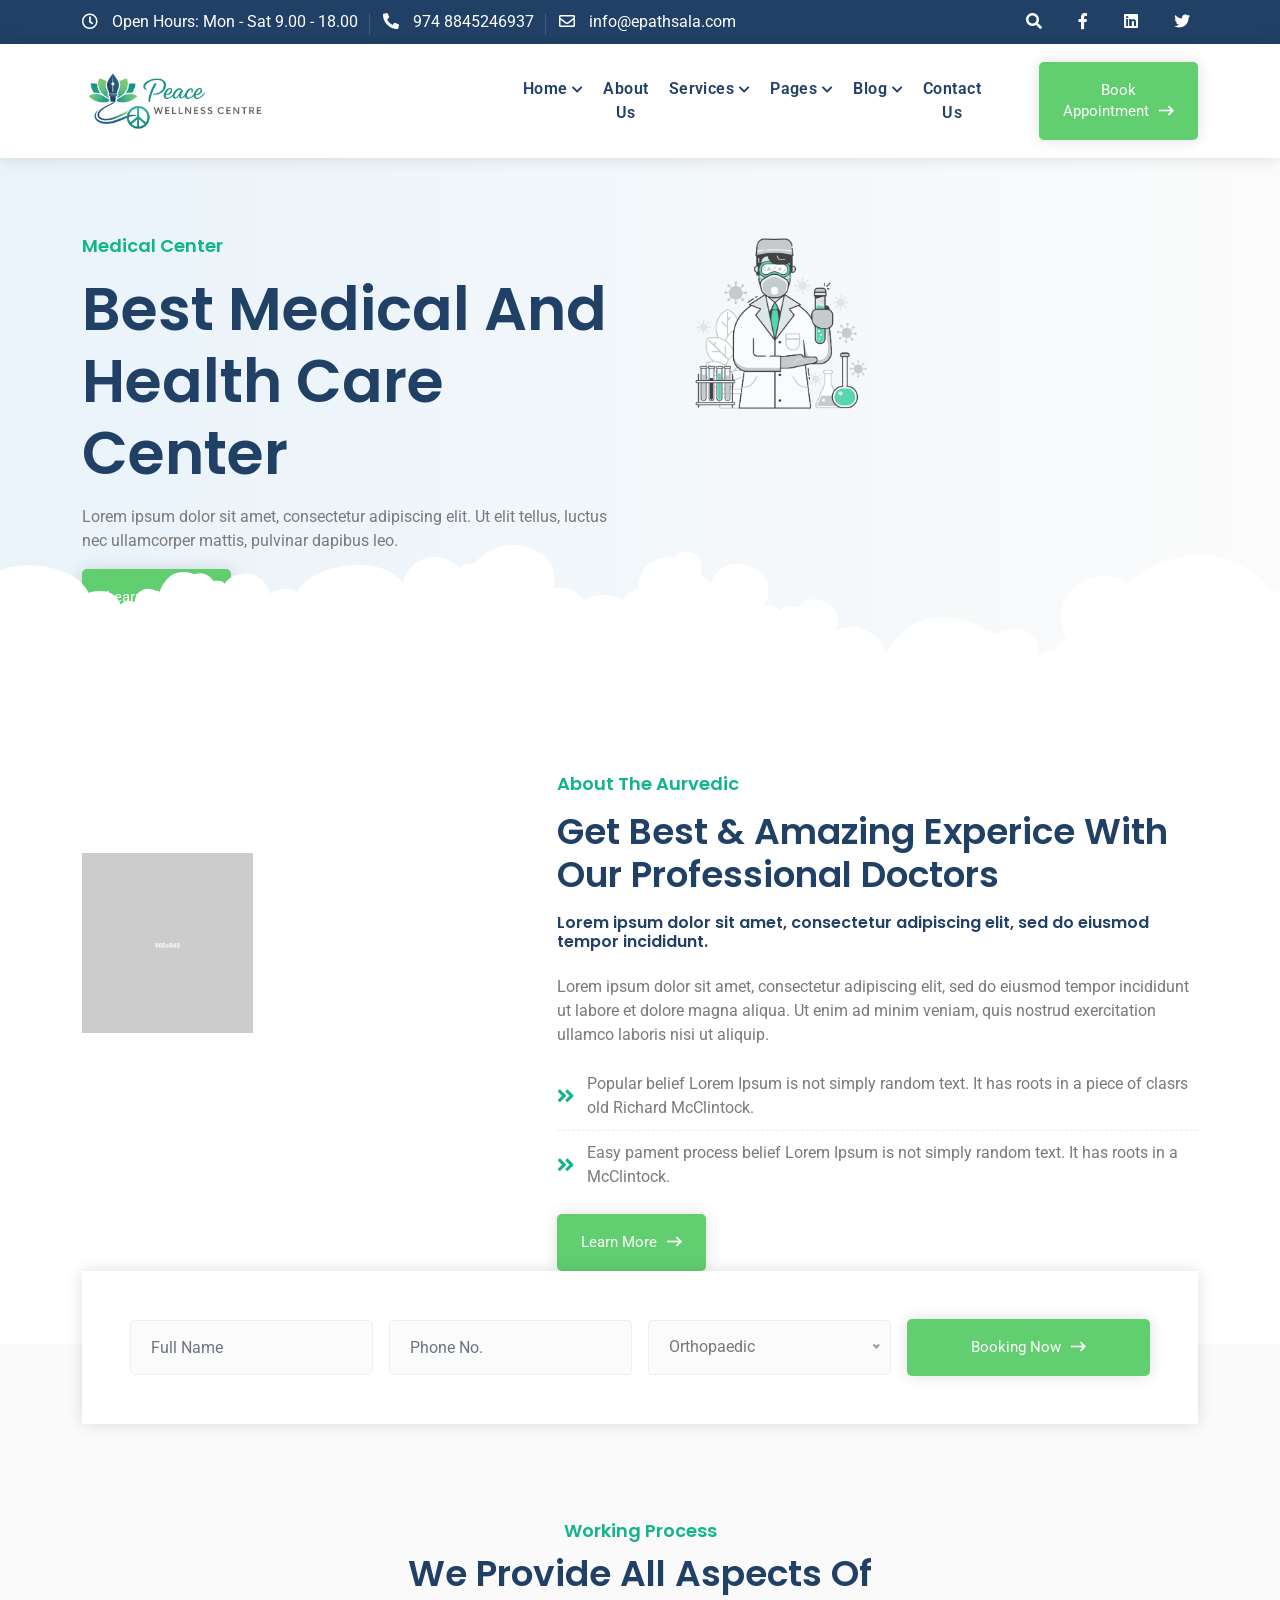
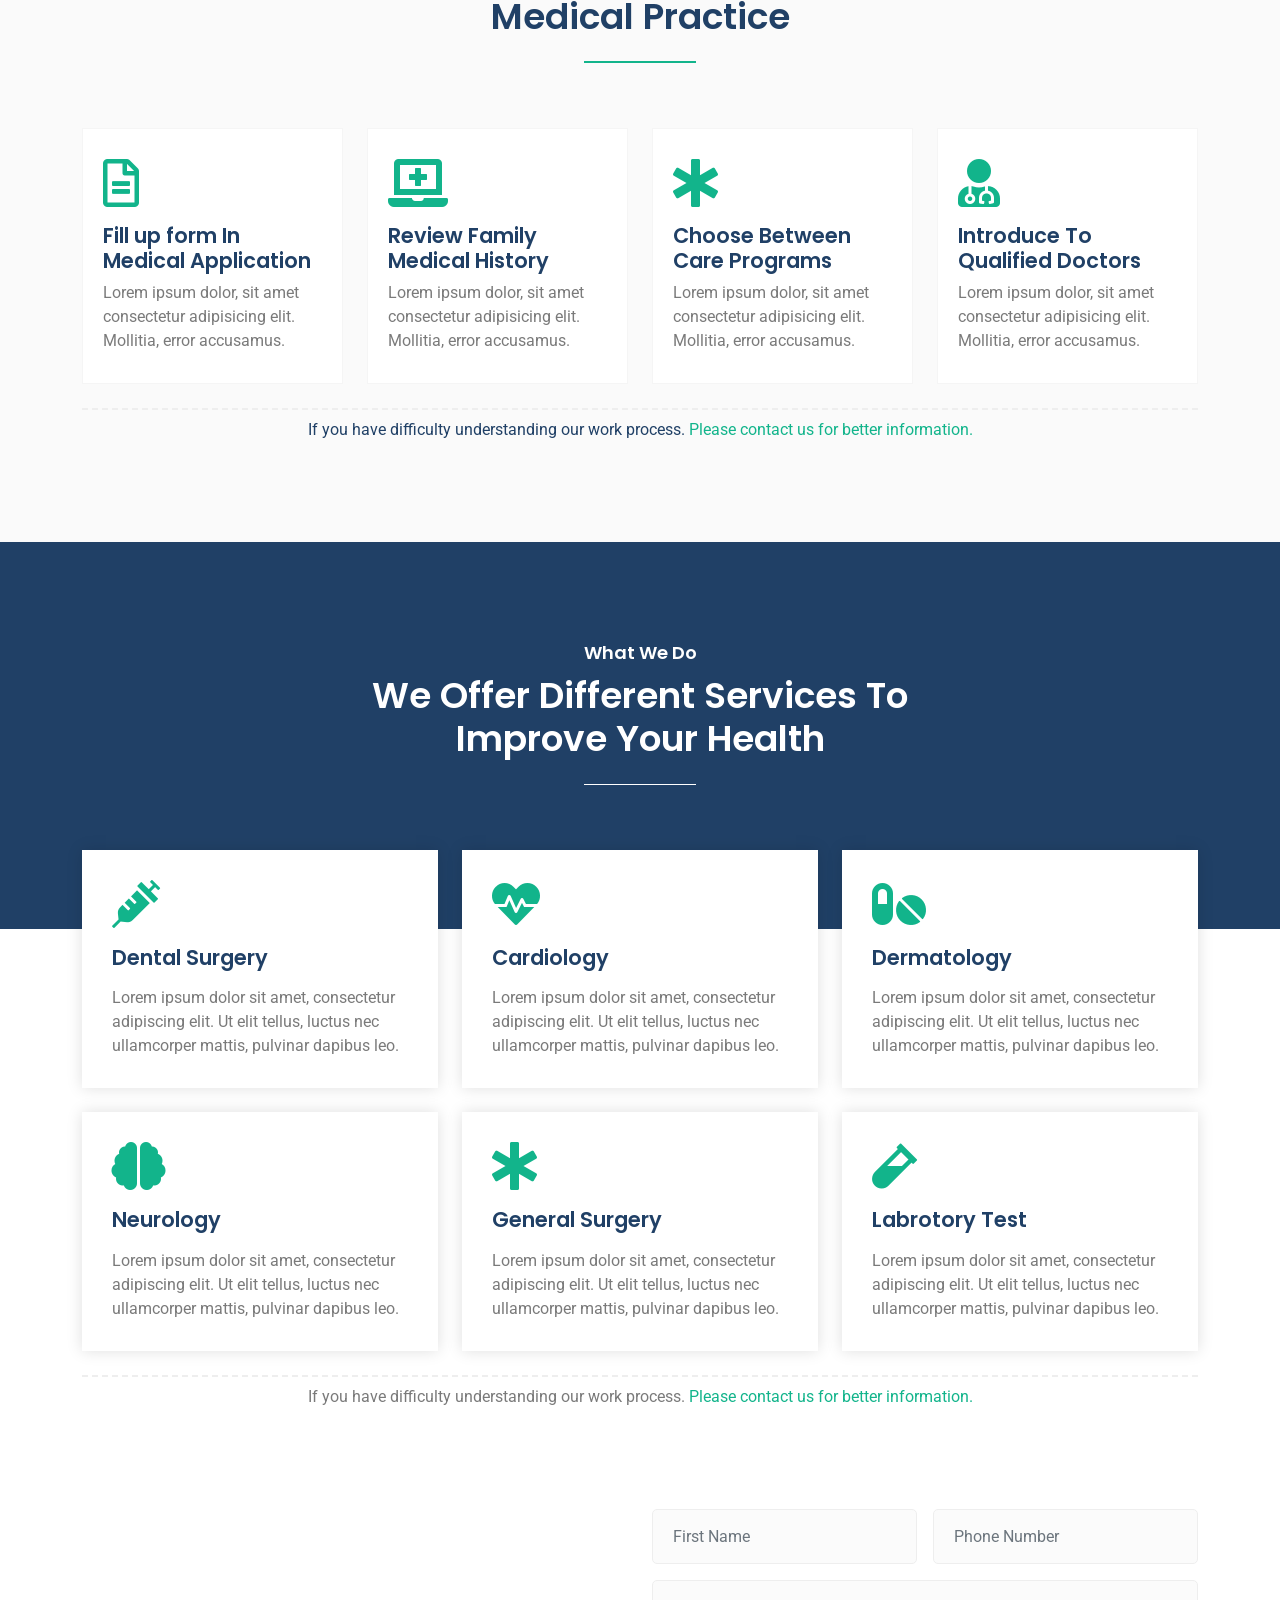
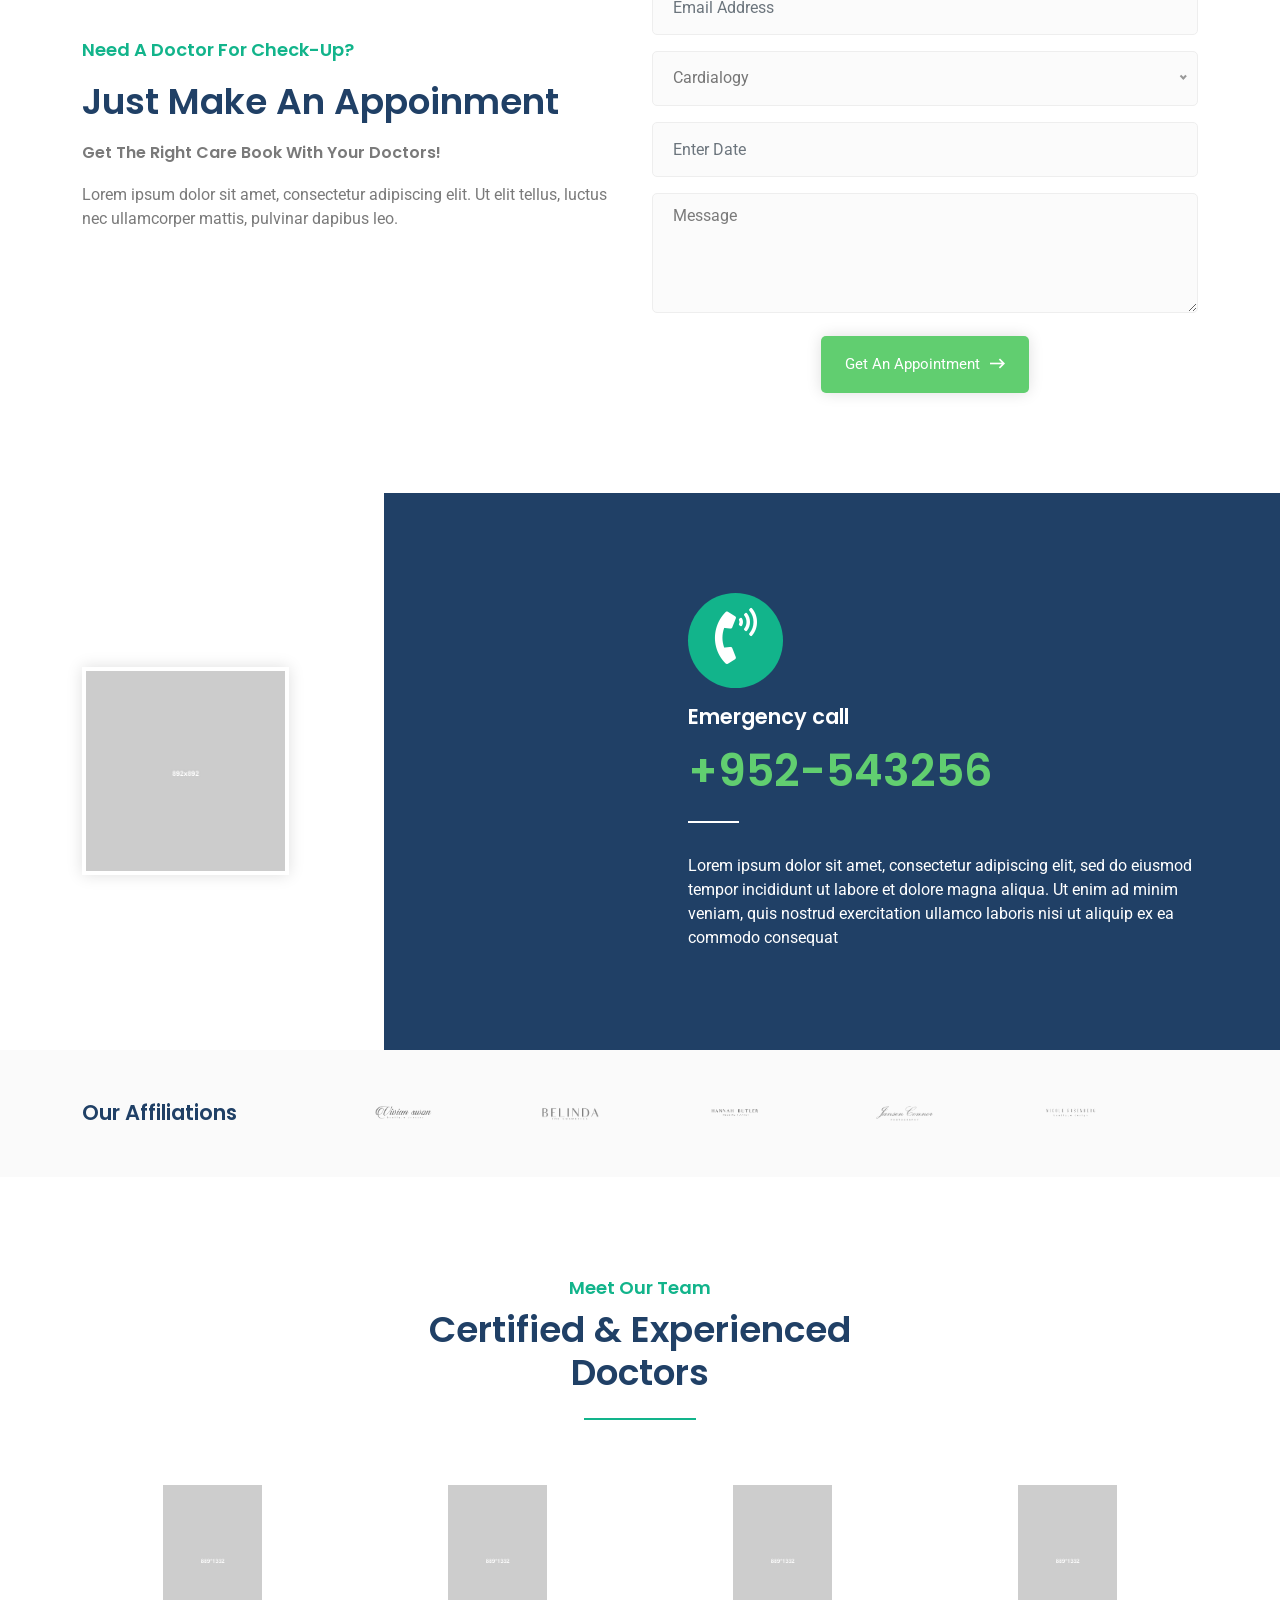
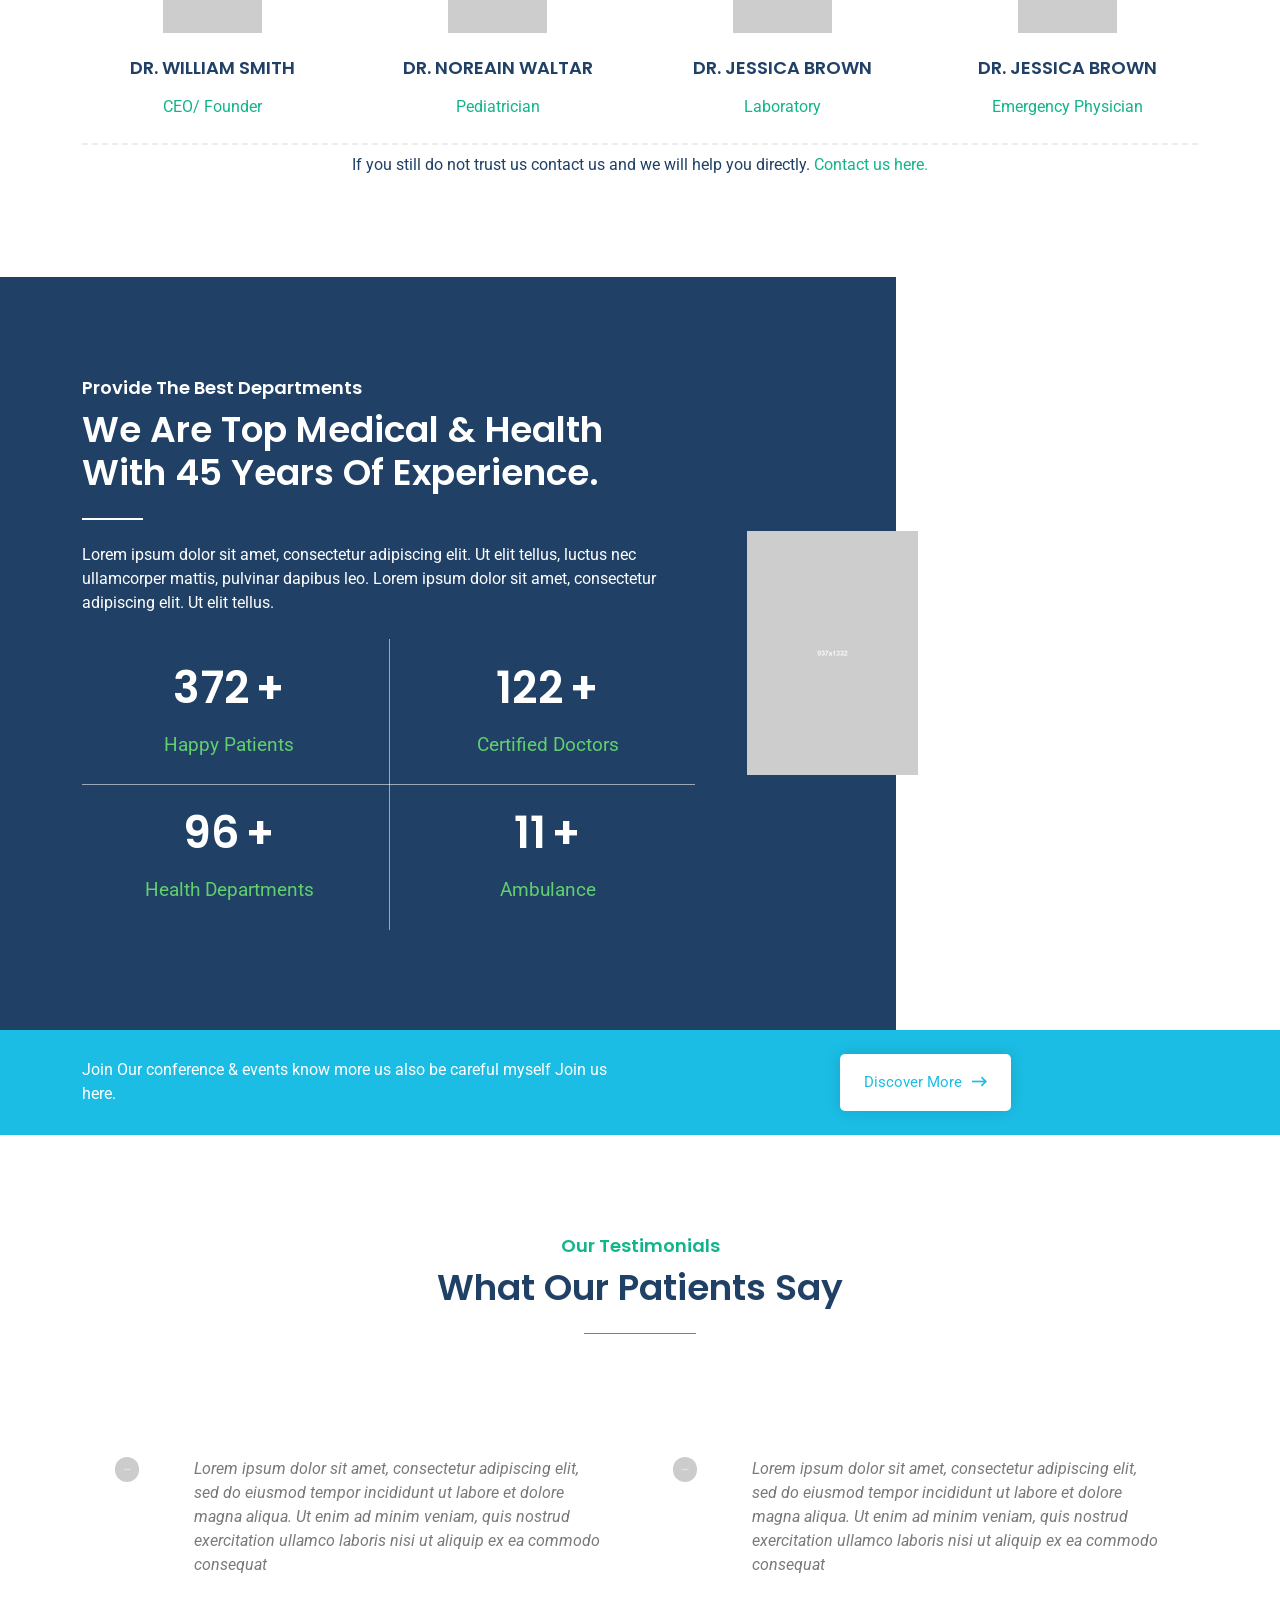
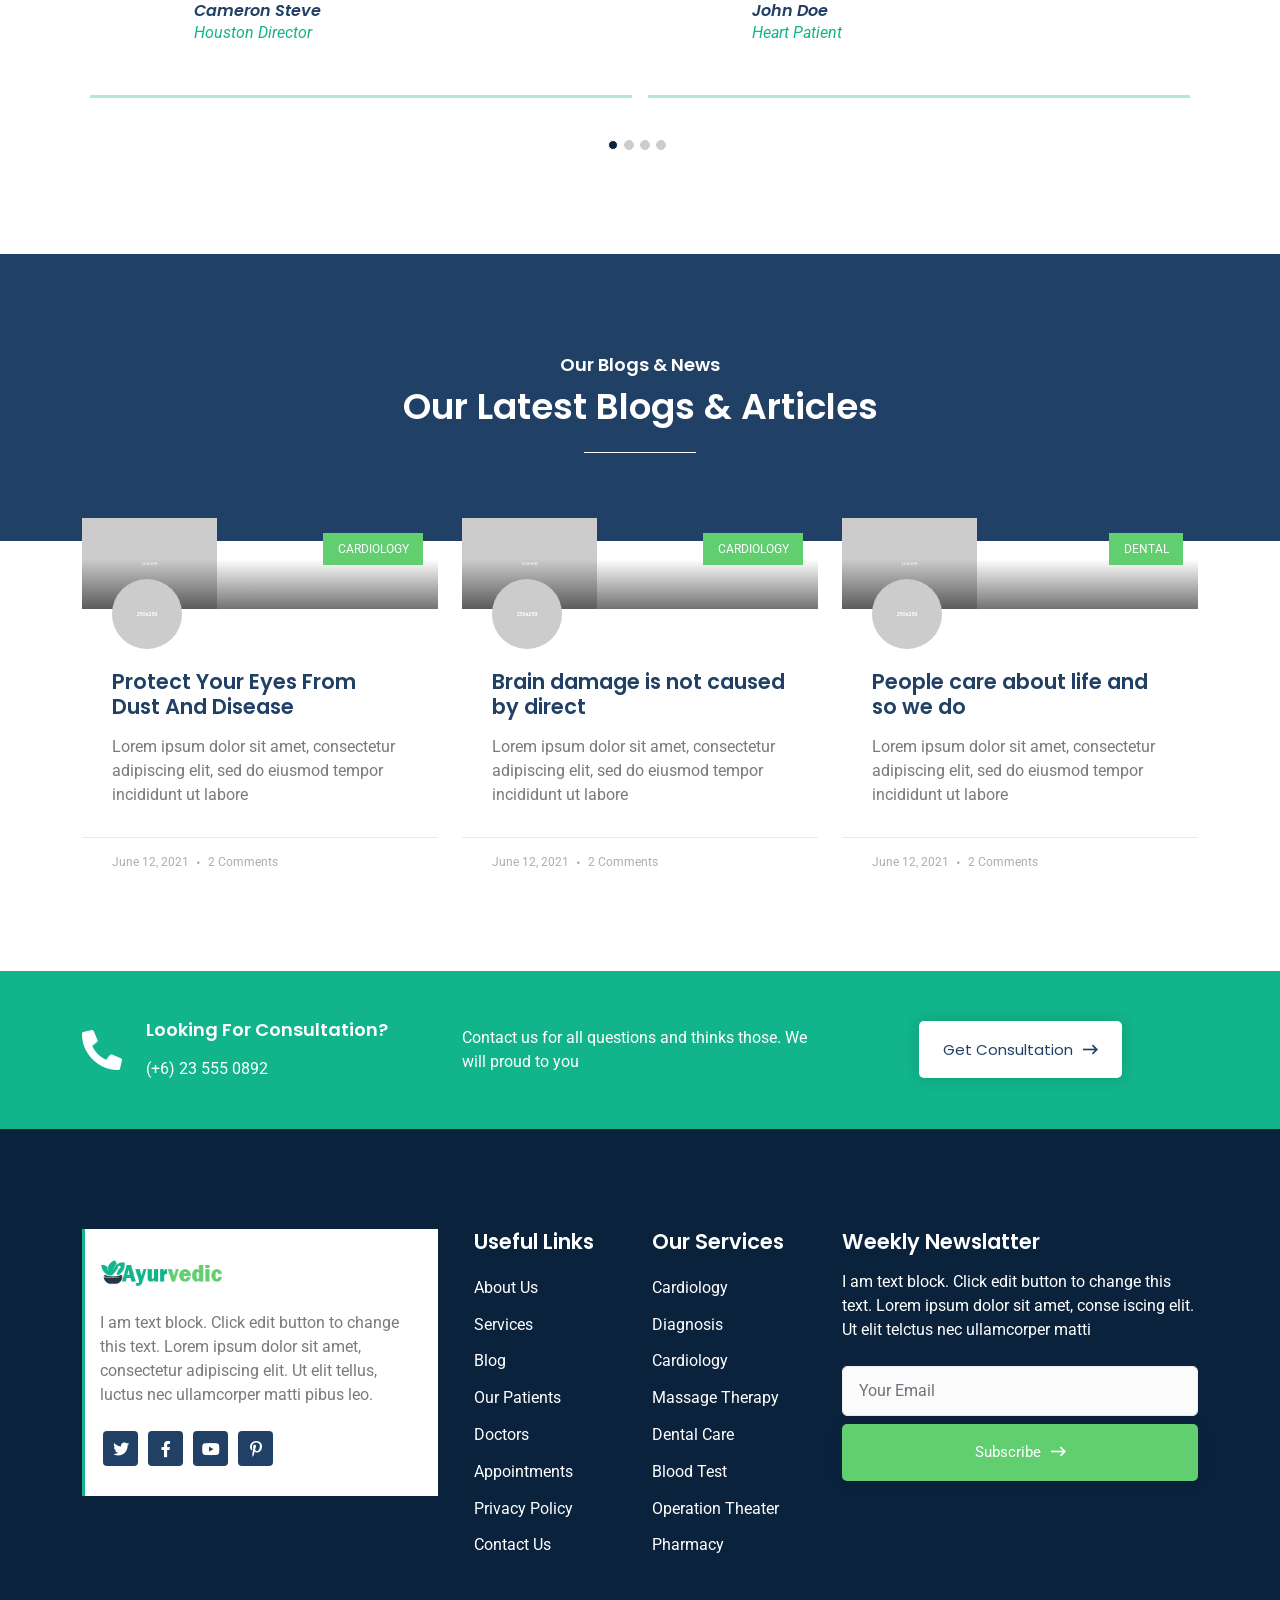
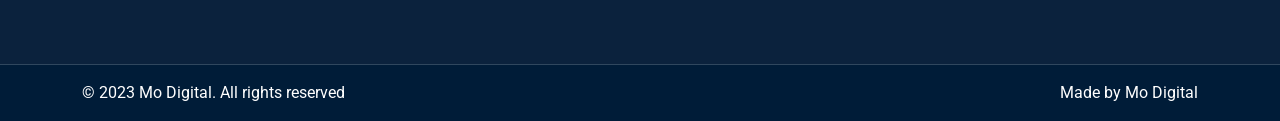
==== index.html @ a31ea70a "Initial commit - Peace Wellness Center website" ====
<!DOCTYPE html>
<html xmlns="http://www.w3.org/1999/xhtml" lang="zxx">
  <head>
    <meta charset="UTF-8" />
    <meta name="viewport" content="width=device-width, initial-scale=1" />

    <title>Peace Wellness Centre</title>
    <!-- Favicon -->
    <link rel="shortcut icon" type="image/x-icon" href="images/cropped-favicon-32x32.png" />
    <!-- Bootstrap core CSS -->
    <link href="css/bootstrap.min.css" rel="stylesheet" type="text/css" />
    <!--Custom CSS-->
    <link href="css/style.css" rel="stylesheet" type="text/css" />
    <!--Plugin CSS-->
    <link href="css/plugin.css" rel="stylesheet" type="text/css" />
    <!--Font Awesome-->
    <link rel="stylesheet" href="https://cdnjs.cloudflare.com/ajax/libs/font-awesome/4.7.0/css/font-awesome.min.css" />
    <link rel="stylesheet" href="https://cdnjs.cloudflare.com/ajax/libs/font-awesome/5.11.2/css/all.min.css" />
  </head>
  <body>
    <!-- Preloader -->
    <div id="preloader">
      <div id="status"></div>
    </div>
    <!-- Preloader Ends -->

    <!-- header starts -->
    <header class="main_header_area">
      <div class="topbar-wrap bg-dblue">
        <div class="container">
          <div class="top-info d-flex justify-content-between align-items-center">
            <ul class="t-address">
              <li class="pr-2"><i class="far fa-clock"></i> Open Hours: Mon - Sat 9.00 - 18.00</li>
              <li class="pr-2"><i class="fas fa-phone-alt"></i> 974 8845246937</li>
              <li><i class="far fa-envelope"></i> info@epathsala.com</li>
            </ul>
            <ul class="t-social">
              <li>
                <span class="ct-search-link"
                  ><a href="#"><i class="fa fa-search"></i></a
                ></span>
              </li>
              <li class="pl-2">
                <a href="#"><i class="fab fa-facebook-f"></i></a>
              </li>
              <li class="pl-2">
                <a href="#"><i class="fab fa-linkedin"></i></a>
              </li>
              <li class="pl-2">
                <a href="#"><i class="fab fa-twitter"></i></a>
              </li>
            </ul>
          </div>
        </div>
      </div>

      <!-- Navigation Bar -->
      <div class="header_menu">
        <nav class="navbar navbar-default">
          <div class="container">
            <div class="navbar-flex d-flex align-items-center justify-content-between w-100">
              <!-- Brand and toggle get grouped for better mobile display -->
              <div class="navbar-header">
                <a class="navbar-brand text-center" href="index.html">
                  <img src="images/peacewellnesscenterlogo.png" alt="image" />
                </a>
              </div>
              <!-- Collect the nav links, forms, and other content for toggling -->
              <div class="navbar-collapse1" id="bs-example-navbar-collapse-1">
                <ul class="nav navbar-nav" id="responsive-menu">
                  <li class="dropdown submenu active">
                    <a href="#" class="dropdown-toggle" data-toggle="dropdown" role="button" aria-haspopup="true" aria-expanded="false"
                      >Home <i class="fas fa-chevron-down"></i
                    ></a>
                    <ul class="dropdown-menu">
                      <li><a href="index.html">Homepage 1</a></li>
                      <li><a href="index-2.html">Homepage 2</a></li>
                      <li><a href="index-3.html">Homepage 3</a></li>
                      <li><a href="index-4.html">Homepage 4</a></li>
                    </ul>
                  </li>
                  <li><a href="aboutus.html">About Us</a></li>
                  <li class="dropdown submenu">
                    <a href="#" class="dropdown-toggle" data-toggle="dropdown" role="button" aria-haspopup="true" aria-expanded="false"
                      >Services <i class="fas fa-chevron-down"></i
                    ></a>
                    <ul class="dropdown-menu">
                      <li><a href="services.html">Services</a></li>
                      <li><a href="services-detail.html">Service Detail</a></li>
                    </ul>
                  </li>
                  <!-- <li class="dropdown submenu">
                    <a href="#" class="dropdown-toggle" data-toggle="dropdown" role="button" aria-haspopup="true" aria-expanded="false"
                      >Doctors <i class="fas fa-chevron-down"></i
                    ></a>
                    <ul class="dropdown-menu">
                      <li><a href="doctors.html">Doctor List</a></li>
                      <li><a href="doctor-profile.html">Doctor Profile</a></li>
                    </ul>
                  </li> -->
                  <li class="dropdown submenu">
                    <a href="#" class="dropdown-toggle" data-toggle="dropdown" role="button" aria-haspopup="true" aria-expanded="false"
                      >Pages <i class="fas fa-chevron-down"></i
                    ></a>
                    <ul class="dropdown-menu">
                      <li><a href="how-it-works.html">How It Works</a></li>
                      <li><a href="gallery.html">Gallery</a></li>
                      <li><a href="appointment.html">Appointment</a></li>
                      <li><a href="testimonial.html">Testimonials</a></li>
                      <li><a href="pricing.html">Pricing</a></li>
                      <li><a href="faq.html">FAQ</a></li>
                      <li><a href="search-result.html">Search Result</a></li>
                      <li><a href="404.html">404 Error</a></li>
                      <li><a href="comming.html">Comming Soon</a></li>
                    </ul>
                  </li>
                  <li class="dropdown submenu">
                    <a href="#" class="dropdown-toggle" data-toggle="dropdown" role="button" aria-haspopup="true" aria-expanded="false"
                      >Blog <i class="fas fa-chevron-down"></i
                    ></a>
                    <ul class="dropdown-menu">
                      <li><a href="blog-list.html">Blog Listing</a></li>
                      <li><a href="blog-detail.html">Blog Detail</a></li>
                    </ul>
                  </li>
                  <!-- <li class="dropdown submenu">
                    <a href="dashboard.html" class="dropdown-toggle" data-toggle="dropdown" role="button" aria-haspopup="true" aria-expanded="false"
                      >Dashboard <i class="fas fa-chevron-down"></i
                    ></a>
                    <ul class="dropdown-menu">
                      <li><a href="dashboard.html">Dashboard</a></li>
                      <li><a href="dashboard-my-profile.html">User Profile</a></li>
                      <li><a href="dashboard-list.html">Clinics</a></li>
                      <li><a href="dashboard-messages.html">Messages</a></li>
                      <li><a href="dashboard-history.html">Patients History</a></li>
                      <li><a href="dashboard-add-new.html">Add New Patients</a></li>
                      <li><a href="dashboard-patient-list.html">Patients List</a></li>
                      <li><a href="dashboard-reviews.html">Patients Reviews</a></li>
                    </ul>
                  </li> -->
                  <li><a href="contact.html">Contact Us</a></li>
                </ul>
              </div>

              <div class="header-btn">
                <a href="contact.html" class="btn">Book Appointment</a>
              </div>
              <!-- /.navbar-collapse -->
              <div id="slicknav-mobile"></div>
            </div>
          </div>
          <!-- /.container-fluid -->
        </nav>
      </div>
      <!-- Navigation Bar Ends -->
    </header>
    <!-- header ends -->

    <!-- banner starts -->
    <section class="banner">
      <div class="container">
        <div class="banner-content">
          <div class="row">
            <div class="col-lg-6 col-md-12 col-sm-12">
              <div class="banner-ct-wrap">
                <div class="banner-head">
                  <h4 class="cl-green">Medical Center</h4>
                  <h1>Best Medical And Health Care Center</h1>
                </div>
                <div class="banner-content pb-2">
                  <p>Lorem ipsum dolor sit amet, consectetur adipiscing elit. Ut elit tellus, luctus nec ullamcorper mattis, pulvinar dapibus leo.</p>
                </div>
                <a href="aboutus.html" class="btn">Learn More</a>
              </div>
            </div>
            <div class="col-lg-6 col-md-12 col-sm-12">
              <div class="banner-image">
                <img src="images/shape/Epidemic-line-01-01.png" alt="" />
              </div>
            </div>
          </div>
        </div>
      </div>
      <div class="svg-image position-absolute start-0 bottom-0 w-100">
        <svg xmlns="http://www.w3.org/2000/svg" viewBox="0 0 283.5 27.8" preserveAspectRatio="xMidYMax slice">
          <path
            class="shape-fill"
            d="M265.8 3.5c-10.9 0-15.9 6.2-15.9 6.2s-3.6-3.5-9.2-.9c-9.1 4.1-4.4 13.4-4.4 13.4s-1.2.2-1.9.9c-.6.7-.5 1.9-.5 1.9s-1-.5-2.3-.2c-1.3.3-1.6 1.4-1.6 1.4s.4-3.4-1.5-5c-3.9-3.4-8.3-.2-8.3-.2s-.6-.7-.9-.9c-.4-.2-1.2-.2-1.2-.2s-4.4-3.6-11.5-2.6-10.4 7.9-10.4 7.9-.5-3.3-3.9-4.9c-4.8-2.4-7.4 0-7.4 0s2.4-4.1-1.9-6.4-6.2 1.2-6.2 1.2-.9-.5-2.1-.5-2.3 1.1-2.3 1.1.1-.7-1.1-1.1c-1.2-.4-2 0-2 0s3.6-6.8-3.5-8.9c-6-1.8-7.9 2.6-8.4 4-.1-.3-.4-.7-.9-1.1-1-.7-1.3-.5-1.3-.5s1-4-1.7-5.2c-2.7-1.2-4.2 1.1-4.2 1.1s-3.1-1-5.7 1.4-2.1 5.5-2.1 5.5-.9 0-2.1.7-1.4 1.7-1.4 1.7-1.7-1.2-4.3-1.2c-2.6 0-4.5 1.2-4.5 1.2s-.7-1.5-2.8-2.4c-2.1-.9-4 0-4 0s2.6-5.9-4.7-9c-7.3-3.1-12.6 3.3-12.6 3.3s-.9 0-1.9.2c-.9.2-1.5.9-1.5.9S99.4 3 94.9 3.9c-4.5.9-5.7 5.7-5.7 5.7s-2.8-5-12.3-3.9-11.1 6-11.1 6-1.2-1.4-4-.7c-.8.2-1.3.5-1.8.9-.9-2.1-2.7-4.9-6.2-4.4-3.2.4-4 2.2-4 2.2s-.5-.7-1.2-.7h-1.4s-.5-.9-1.7-1.4-2.4 0-2.4 0-2.4-1.2-4.7 0-3.1 4.1-3.1 4.1-1.7-1.4-3.6-.7c-1.9.7-1.9 2.8-1.9 2.8s-.5-.5-1.7-.2c-1.2.2-1.4.7-1.4.7s-.7-2.3-2.8-2.8c-2.1-.5-4.3.2-4.3.2s-1.7-5-11.1-6c-3.8-.4-6.6.2-8.5 1v21.2h283.5V11.1c-.9.2-1.6.4-1.6.4s-5.2-8-16.1-8z"
          ></path>
        </svg>
      </div>
    </section>
    <!-- banner ends -->

    <!-- About Us start -->
    <section class="aboutus pb-0">
      <div class="container">
        <div class="row flex-lg-row-reverse">
          <div class="col-lg-7 col-md-12">
            <div class="sc-title-one mb-3">
              <h4 class="cl-green">About The Aurvedic</h4>
              <h2>Get Best & Amazing Experice With Our Professional Doctors</h2>
              <h5>Lorem ipsum dolor sit amet, consectetur adipiscing elit, sed do eiusmod tempor incididunt.</h5>
            </div>
            <div class="about-detail">
              <p>
                Lorem ipsum dolor sit amet, consectetur adipiscing elit, sed do eiusmod tempor incididunt ut labore et dolore magna aliqua. Ut enim ad minim
                veniam, quis nostrud exercitation ullamco laboris nisi ut aliquip.
              </p>
              <ul>
                <li>
                  <i class="fas fa-angle-double-right cl-green"></i> Popular belief Lorem Ipsum is not simply random text. It has roots in a piece of clasrs old
                  Richard McClintock.
                </li>
                <li>
                  <i class="fas fa-angle-double-right cl-green"></i>Easy pament process belief Lorem Ipsum is not simply random text. It has roots in a
                  McClintock.
                </li>
              </ul>
              <a href="aboutus.html" class="btn">Learn More</a>
            </div>
          </div>
          <div class="col-lg-5 col-md-12">
            <div class="about-img">
              <img src="images/inner/n-e1633078810928.png" class="mt-10" alt="" />
            </div>
          </div>
        </div>
        <div class="book-now p-5 bg-white bx-shadow">
          <form class="row gy-2 gx-3 align-items-center">
            <div class="col-sm-3">
              <input type="text" class="form-control" id="textInput" placeholder="Full Name" />
            </div>
            <div class="col-sm-3">
              <input type="number" class="form-control" id="numberInput" placeholder="Phone No." />
            </div>
            <div class="col-sm-3">
              <select class="niceSelect" id="autoSizingSelect">
                <option selected>Orthopaedic</option>
                <option value="">Dental</option>
                <option value="2">Physician</option>
                <option value="3">General Surgery</option>
              </select>
            </div>
            <div class="col-sm-3">
              <button type="submit" class="btn btn-primary w-100">Booking Now</button>
            </div>
          </form>
        </div>
      </div>
    </section>
    <!-- About Us ends -->

    <!-- Process start -->
    <section class="w-process wprocess-1 bg-sfgrey">
      <div class="container">
        <div class="sc-title-two text-center">
          <h4 class="cl-green">Working Process</h4>
          <h2>We Provide All Aspects Of Medical Practice</h2>
        </div>
        <div class="row">
          <div class="col-lg-3 col-md-6">
            <a href="services-detail.html">
              <div class="pcs-list border border-light-c1 bg-white">
                <i class="far fa-file-alt"></i>
                <h3>Fill up form In Medical Application</h3>
                <p class="cl-grey">Lorem ipsum dolor, sit amet consectetur adipisicing elit. Mollitia, error accusamus.</p>
              </div>
            </a>
          </div>
          <div class="col-lg-3 col-md-6">
            <a href="services-detail.html">
              <div class="pcs-list border border-light-c1 bg-white">
                <i class="fas fa-laptop-medical"></i>
                <h3>Review Family Medical History</h3>
                <p class="cl-grey">Lorem ipsum dolor, sit amet consectetur adipisicing elit. Mollitia, error accusamus.</p>
              </div>
            </a>
          </div>
          <div class="col-lg-3 col-md-6">
            <a href="services-detail.html">
              <div class="pcs-list border border-light-c1 bg-white">
                <i class="fas fa-star-of-life"></i>
                <h3>Choose Between Care Programs</h3>
                <p class="cl-grey">Lorem ipsum dolor, sit amet consectetur adipisicing elit. Mollitia, error accusamus.</p>
              </div>
            </a>
          </div>
          <div class="col-lg-3 col-md-6">
            <a href="services-detail.html">
              <div class="pcs-list border border-light-c1 bg-white mb-0">
                <i class="fas fa-user-md"></i>
                <h3>Introduce To Qualified Doctors</h3>
                <p class="cl-grey">Lorem ipsum dolor, sit amet consectetur adipisicing elit. Mollitia, error accusamus.</p>
              </div>
            </a>
          </div>
        </div>
        <div class="short-info cl-blue pt-1 mt-3 text-center">
          <p>If you have difficulty understanding our work process. <a href="#">Please contact us for better information.</a></p>
        </div>
      </div>
    </section>
    <!-- Process end -->

    <!-- Service start -->
    <section class="service title-bg-h4">
      <div class="container">
        <div class="sc-title-two sc-title-two-white text-center">
          <h4 class="cl-white">What We Do</h4>
          <h2 class="cl-white">We Offer Different Services To Improve Your Health</h2>
        </div>
        <div class="row">
          <div class="col-lg-4 col-md-6">
            <a href="services-detail.html">
              <div class="service-list bg-white bx-shadow mb-3">
                <div class="sv-icon mb-2">
                  <i class="fas fa-syringe"></i>
                </div>
                <div class="sv-title">
                  <h3>Dental Surgery</h3>
                </div>
                <p class="cl-grey">
                  Lorem ipsum dolor sit amet, consectetur adipiscing elit. Ut elit tellus, luctus nec ullamcorper mattis, pulvinar dapibus leo.
                </p>
              </div>
            </a>
            <a href="services-detail.html">
              <div class="service-list bg-white bx-shadow">
                <div class="sv-icon mb-2">
                  <i class="fas fa-brain"></i>
                </div>
                <div class="sv-title">
                  <h3>Neurology</h3>
                </div>
                <p class="cl-grey">
                  Lorem ipsum dolor sit amet, consectetur adipiscing elit. Ut elit tellus, luctus nec ullamcorper mattis, pulvinar dapibus leo.
                </p>
              </div>
            </a>
          </div>
          <div class="col-lg-4 col-md-6">
            <a href="services-detail.html">
              <div class="service-list bg-white bx-shadow mb-3">
                <div class="sv-icon mb-2">
                  <i class="fas fa-heartbeat"></i>
                </div>
                <div class="sv-title">
                  <h3>Cardiology</h3>
                </div>
                <p class="cl-grey">
                  Lorem ipsum dolor sit amet, consectetur adipiscing elit. Ut elit tellus, luctus nec ullamcorper mattis, pulvinar dapibus leo.
                </p>
              </div>
            </a>
            <a href="services-detail.html">
              <div class="service-list bg-white bx-shadow">
                <div class="sv-icon mb-2">
                  <i class="fas fa-star-of-life"></i>
                </div>
                <div class="sv-title">
                  <h3>General Surgery</h3>
                </div>
                <p class="cl-grey">
                  Lorem ipsum dolor sit amet, consectetur adipiscing elit. Ut elit tellus, luctus nec ullamcorper mattis, pulvinar dapibus leo.
                </p>
              </div>
            </a>
          </div>
          <div class="col-lg-4 col-md-12">
            <a href="services-detail.html">
              <div class="service-list bg-white bx-shadow mb-3">
                <div class="sv-icon mb-2">
                  <i class="fas fa-pills"></i>
                </div>
                <div class="sv-title">
                  <h3>Dermatology</h3>
                </div>
                <p class="cl-grey">
                  Lorem ipsum dolor sit amet, consectetur adipiscing elit. Ut elit tellus, luctus nec ullamcorper mattis, pulvinar dapibus leo.
                </p>
              </div>
            </a>
            <a href="services-detail.html">
              <div class="service-list bg-white bx-shadow mb-0">
                <div class="sv-icon mb-2">
                  <i class="fas fa-vial"></i>
                </div>
                <div class="sv-title">
                  <h3>Labrotory Test</h3>
                </div>
                <p class="cl-grey">
                  Lorem ipsum dolor sit amet, consectetur adipiscing elit. Ut elit tellus, luctus nec ullamcorper mattis, pulvinar dapibus leo.
                </p>
              </div>
            </a>
          </div>
        </div>
        <div class="short-info cl-blue pt-1 mt-3 text-center">
          <p class="cl-grey">If you have difficulty understanding our work process. <a href="#">Please contact us for better information.</a></p>
        </div>
      </div>
    </section>
    <!-- Service end -->

    <!-- Appointment start -->
    <section class="appointment pt-0">
      <div class="container">
        <div class="appoint-wrap">
          <div class="row align-items-center">
            <div class="col-lg-6 col-md-12">
              <div class="sc-title-two sc-border-none w-100 mb-0">
                <h4 class="cl-green">Need A Doctor For Check-Up?</h4>
                <h2>Just Make An Appoinment</h2>
                <h5 class="cl-grey">Get The Right Care Book With Your Doctors!</h5>
              </div>
              <div class="check-up mb-3">
                <p class="mb-4">
                  Lorem ipsum dolor sit amet, consectetur adipiscing elit. Ut elit tellus, luctus nec ullamcorper mattis, pulvinar dapibus leo.
                </p>
              </div>
            </div>
            <div class="col-lg-6 col-md-12">
              <div class="appoint-form bg-white">
                <form class="row g-3">
                  <div class="col-md-6">
                    <input type="text" class="form-control" placeholder="First name" aria-label="Full name" />
                  </div>
                  <div class="col-md-6">
                    <input type="number" class="form-control" placeholder="Phone Number" aria-label="Phone Number" />
                  </div>
                  <div class="col-12">
                    <input type="text" class="form-control" placeholder="Email Address" aria-label="Email Address" />
                  </div>
                  <div class="col-md-12">
                    <select id="inputState" class="niceSelect">
                      <option selected>Cardialogy</option>
                      <option>Pathology</option>
                    </select>
                  </div>
                  <div class="col-md-12">
                    <input type="number" class="form-control" placeholder="Enter Date" aria-label="Phone Number" />
                  </div>
                  <div class="col-12">
                    <textarea name="message" placeholder="Message" cols="30" rows="10"></textarea>
                  </div>
                  <div class="col-12 text-center">
                    <button type="submit" class="btn btn-primary">Get An Appointment</button>
                  </div>
                </form>
              </div>
            </div>
          </div>
        </div>
      </div>
    </section>
    <!-- Appointment end -->

    <!-- Appointment Form start -->
    <section class="appointment sc-bg-right">
      <div class="container">
        <div class="row align-items-center">
          <div class="col-lg-6 col-md-12 mb-xs-3">
            <div class="checkup-img pl-lg-0">
              <img src="images/home/pediatrician-examining-boy-s-spine-2021-04-02-20-48-30-utc.jpg" class="bx-shadow" alt="" />
            </div>
          </div>

          <div class="col-lg-6 col-md-12 ps-lg-5">
            <div class="sc-title-two sc-title-two-white appoint-info sc-border-left mb-7 w-100">
              <i class="fas fa-phone-volume"></i>
              <h3 class="cl-white mt-2">Emergency call</h3>
              <h2 class="cl-lgreen fsc-5 mb-3">+952-543256</h2>
            </div>
            <div class="appoint-detail">
              <p class="cl-white">
                Lorem ipsum dolor sit amet, consectetur adipiscing elit, sed do eiusmod tempor incididunt ut labore et dolore magna aliqua. Ut enim ad minim
                veniam, quis nostrud exercitation ullamco laboris nisi ut aliquip ex ea commodo consequat
              </p>
            </div>
          </div>
        </div>
      </div>
    </section>
    <!-- Appointment Form end -->

    <!-- Partners start -->
    <section class="partners bg-sfgrey p-5">
      <div class="container">
        <div class="row align-items-center">
          <div class="col-lg-3">
            <h3 class="m-0">Our Affiliations</h3>
          </div>
          <div class="col-lg-9">
            <div class="partner-slider">
              <div class="partner-list p-2">
                <img src="images/partners/logo2.png" alt="" />
              </div>
              <div class="partner-list p-2">
                <img src="images/partners/logo3.png" alt="" />
              </div>
              <div class="partner-list p-2">
                <img src="images/partners/logo4.png" alt="" />
              </div>
              <div class="partner-list p-2">
                <img src="images/partners/logo5.png" alt="" />
              </div>
              <div class="partner-list p-2">
                <img src="images/partners/logo6.png" alt="" />
              </div>
              <div class="partner-list p-2">
                <img src="images/partners/logo4.png" alt="" />
              </div>
            </div>
          </div>
        </div>
      </div>
    </section>
    <!-- Partners end -->

    <!-- Team start -->
    <section class="team">
      <div class="container">
        <div class="sc-title-two text-center">
          <h4 class="cl-green">Meet Our Team</h4>
          <h2>Certified & Experienced Doctors</h2>
        </div>
        <div class="row">
          <div class="col-lg-3 col-md-6">
            <div class="team-wrap position-relative text-center">
              <div class="team-img position-relative rounded-2 overflow-hidden">
                <img src="images/team/medical-hero-fighting-the-coronavirus-2021-05-04-07-27-34-utc.jpg" alt="" />
                <ul class="social-links-a">
                  <li>
                    <a href="#"><i class="fab fa-facebook-square"></i></a>
                  </li>
                  <li>
                    <a href="#"><i class="fab fa-twitter-square"></i></a>
                  </li>
                  <li>
                    <a href="#"><i class="fab fa-google-plus-square"></i></a>
                  </li>
                  <li>
                    <a href="#"><i class="fab fa-linkedin"></i></a>
                  </li>
                </ul>
              </div>
              <div class="team-name pt-3">
                <a href="doctor-profile.html">
                  <h4>DR. WILLIAM SMITH</h4>
                  <p class="cl-green">CEO/ Founder</p>
                </a>
              </div>
            </div>
          </div>
          <div class="col-lg-3 col-md-6">
            <div class="team-wrap position-relative text-center">
              <div class="team-img position-relative rounded-2 overflow-hidden">
                <img src="images/team/medical-assistant-with-visor-and-face-mask-2021-04-05-12-17-04-utc.jpg" alt="" />
                <ul class="social-links-a">
                  <li>
                    <a href="#"><i class="fab fa-facebook-square"></i></a>
                  </li>
                  <li>
                    <a href="#"><i class="fab fa-twitter-square"></i></a>
                  </li>
                  <li>
                    <a href="#"><i class="fab fa-google-plus-square"></i></a>
                  </li>
                  <li>
                    <a href="#"><i class="fab fa-linkedin"></i></a>
                  </li>
                </ul>
              </div>
              <div class="team-name pt-3">
                <a href="doctor-profile.html">
                  <h4>DR. NOREAIN WALTAR</h4>
                  <p class="cl-green">Pediatrician</p>
                </a>
              </div>
            </div>
          </div>
          <div class="col-lg-3 col-md-6">
            <div class="team-wrap position-relative text-center">
              <div class="team-img position-relative rounded-2 overflow-hidden">
                <img src="images/team/medical-experts-2021-05-02-19-42-45-utc.jpg" alt="" />
                <ul class="social-links-a">
                  <li>
                    <a href="#"><i class="fab fa-facebook-square"></i></a>
                  </li>
                  <li>
                    <a href="#"><i class="fab fa-twitter-square"></i></a>
                  </li>
                  <li>
                    <a href="#"><i class="fab fa-google-plus-square"></i></a>
                  </li>
                  <li>
                    <a href="#"><i class="fab fa-linkedin"></i></a>
                  </li>
                </ul>
              </div>
              <div class="team-name pt-3">
                <a href="doctor-profile.html">
                  <h4>DR. JESSICA BROWN</h4>
                  <p class="cl-green">Laboratory</p>
                </a>
              </div>
            </div>
          </div>
          <div class="col-lg-3 col-md-6">
            <div class="team-wrap position-relative text-center mb-0">
              <div class="team-img position-relative rounded-2 overflow-hidden">
                <img src="images/team/rm7rZYdl3rY.jpg" alt="" />
                <ul class="social-links-a">
                  <li>
                    <a href="#"><i class="fab fa-facebook-square"></i></a>
                  </li>
                  <li>
                    <a href="#"><i class="fab fa-twitter-square"></i></a>
                  </li>
                  <li>
                    <a href="#"><i class="fab fa-google-plus-square"></i></a>
                  </li>
                  <li>
                    <a href="#"><i class="fab fa-linkedin"></i></a>
                  </li>
                </ul>
              </div>
              <div class="team-name pt-3">
                <a href="doctor-profile.html">
                  <h4>DR. JESSICA BROWN</h4>
                  <p class="cl-green">Emergency Physician</p>
                </a>
              </div>
            </div>
          </div>
        </div>
        <div class="short-info cl-blue pt-1 mt-3 text-center">
          <p>If you still do not trust us contact us and we will help you directly. <a href="#"> Contact us here.</a></p>
        </div>
      </div>
    </section>
    <!-- Team end -->

    <!-- Experience Form start -->
    <section class="experience sc-bg-left">
      <div class="container">
        <div class="row align-items-center">
          <div class="col-lg-7 col-md-12 pr-lg-5">
            <div class="sc-title-two sc-title-two-white sc-border-left w-100 mb-6">
              <h4 class="cl-white">Provide The Best Departments</h4>
              <h2 class="cl-white">We Are Top Medical & Health With 45 Years Of Experience.</h2>
            </div>
            <div class="exp-detail">
              <p class="cl-white">
                Lorem ipsum dolor sit amet, consectetur adipiscing elit. Ut elit tellus, luctus nec ullamcorper mattis, pulvinar dapibus leo. Lorem ipsum dolor
                sit amet, consectetur adipiscing elit. Ut elit tellus.
              </p>
              <div class="exp-list-wrap text-center mt-3">
                <div class="row">
                  <div class="col-lg-6 col-md-6">
                    <div class="value-pin p-3">
                      <span class="countfect cl-white" data-num="999"></span>
                      <p class="cl-lgreen">Happy Patients</p>
                    </div>
                  </div>
                  <div class="col-lg-6 col-md-6">
                    <div class="value-pin p-3">
                      <span class="countfect cl-white" data-num="330"></span>
                      <p class="cl-lgreen">Certified Doctors</p>
                    </div>
                  </div>
                  <div class="col-lg-6 col-md-6">
                    <div class="value-pin p-3">
                      <span class="countfect cl-white" data-num="260"></span>
                      <p class="cl-lgreen">Health Departments</p>
                    </div>
                  </div>
                  <div class="col-lg-6 col-md-6">
                    <div class="value-pin p-3">
                      <span class="countfect cl-white" data-num="30"></span>
                      <p class="cl-lgreen">Ambulance</p>
                    </div>
                  </div>
                </div>
              </div>
            </div>
          </div>
          <div class="col-lg-5 col-md-12">
            <div class="exp-img-wrap">
              <img src="images/home/medical-team-workers-examining-a-medical-report-KQ5AY7L.jpg" alt="" />
            </div>
          </div>
        </div>
      </div>
    </section>
    <!-- Experience Form end -->

    <!-- Call to action start -->
    <div class="call-to p-4 bg-lblue">
      <div class="container">
        <div class="row align-items-center">
          <div class="col-lg-6 col-md-8">
            <p class="cl-white">Join Our conference & events know more us also be careful myself Join us here.</p>
          </div>
          <div class="col-lg-6 col-md-4 text-center">
            <a href="contact.html" class="btn btn-white-lb">Discover More</a>
          </div>
        </div>
      </div>
    </div>
    <!-- Call to action end -->

    <!-- Testimonials start -->
    <section class="testimonials">
      <div class="container">
        <div class="sc-title-two text-center">
          <h4 class="cl-green">Our Testimonials</h4>
          <h2>What Our Patients Say</h2>
        </div>
        <div class="review-slider mb-6">
          <div class="review-wrap bg-white m-2 d-flex align-items-start">
            <div class="review-user pr-2">
              <img src="images/team/user-1.jpg" class="rounded-circle" alt="" />
            </div>
            <div class="review-detail fst-italic">
              <p>
                Lorem ipsum dolor sit amet, consectetur adipiscing elit, sed do eiusmod tempor incididunt ut labore et dolore magna aliqua. Ut enim ad minim
                veniam, quis nostrud exercitation ullamco laboris nisi ut aliquip ex ea commodo consequat
              </p>
              <h5 class="mt-3 mb-0">Cameron Steve</h5>
              <p class="cl-green">Houston Director</p>
            </div>
          </div>
          <div class="review-wrap bg-white m-2 d-flex align-items-start">
            <div class="review-user pr-2">
              <img src="images/team/user-2.jpg" class="rounded-circle" alt="" />
            </div>
            <div class="review-detail fst-italic">
              <p>
                Lorem ipsum dolor sit amet, consectetur adipiscing elit, sed do eiusmod tempor incididunt ut labore et dolore magna aliqua. Ut enim ad minim
                veniam, quis nostrud exercitation ullamco laboris nisi ut aliquip ex ea commodo consequat
              </p>
              <h5 class="mt-3 mb-0">John Doe</h5>
              <p class="cl-green">Heart Patient</p>
            </div>
          </div>
          <div class="review-wrap bg-white m-2 d-flex align-items-start">
            <div class="review-user pr-2">
              <img src="images/team/user-1.jpg" class="rounded-circle" alt="" />
            </div>
            <div class="review-detail fst-italic">
              <p>
                Lorem ipsum dolor sit amet, consectetur adipiscing elit, sed do eiusmod tempor incididunt ut labore et dolore magna aliqua. Ut enim ad minim
                veniam, quis nostrud exercitation ullamco laboris nisi ut aliquip ex ea commodo consequat
              </p>
              <h5 class="mt-3 mb-0">Cameron Steve</h5>
              <p class="cl-green">Houston Director</p>
            </div>
          </div>
          <div class="review-wrap bg-white m-2 d-flex align-items-start">
            <div class="review-user pr-2">
              <img src="images/team/user-2.jpg" class="rounded-circle" alt="" />
            </div>
            <div class="review-detail fst-italic">
              <p>
                Lorem ipsum dolor sit amet, consectetur adipiscing elit, sed do eiusmod tempor incididunt ut labore et dolore magna aliqua. Ut enim ad minim
                veniam, quis nostrud exercitation ullamco laboris nisi ut aliquip ex ea commodo consequat
              </p>
              <h5 class="mt-3 mb-0">John Doe</h5>
              <p class="cl-green">Heart Patient</p>
            </div>
          </div>
        </div>
      </div>
    </section>
    <!-- Testimonials end -->

    <!-- Blog start -->
    <section class="blog-main title-bg-h4">
      <div class="container">
        <div class="sc-title-two sc-title-two-white text-center">
          <h4 class="cl-white">Our Blogs & News</h4>
          <h2 class="cl-white">Our Latest Blogs & Articles</h2>
        </div>
        <div class="blog-wrap">
          <div class="row">
            <div class="col-lg-4 col-md-4 col-sm-12">
              <div class="article-list">
                <div class="at-thumbnail">
                  <a href="blog-detail.html">
                    <img src="images/blog/teenage-boy-having-medical-consultation-with-docto-SKLQAWP.jpg" alt="" />
                  </a>
                  <span class="blog-tag"> CARDIOLOGY </span>
                </div>
                <div class="article-content">
                  <img src="images/team/user-4.jpg" alt="" class="article-avatar" />
                  <div class="artl-detail">
                    <h3><a href="blog-detail.html">Protect Your Eyes From Dust And Disease</a></h3>
                    <p>Lorem ipsum dolor sit amet, consectetur adipiscing elit, sed do eiusmod tempor incididunt ut labore</p>
                  </div>
                </div>
                <div class="article-footer pb-0">
                  <ul>
                    <li class="cl-lgrey2 pr-2">June 12, 2021</li>
                    <li><a href="#" class="cl-lgrey2">2 Comments</a></li>
                  </ul>
                </div>
              </div>
            </div>
            <div class="col-lg-4 col-md-4 col-sm-12">
              <div class="article-list">
                <div class="at-thumbnail">
                  <a href="blog-detail.html">
                    <img src="images/blog/medical-2021-06-09-20-49-41-utc.jpg" alt="" />
                  </a>
                  <span class="blog-tag"> CARDIOLOGY </span>
                </div>
                <div class="article-content">
                  <img src="images/team/user-4.jpg" alt="" class="article-avatar" />
                  <div class="artl-detail">
                    <h3><a href="blog-detail.html">Brain damage is not caused by direct</a></h3>
                    <p>Lorem ipsum dolor sit amet, consectetur adipiscing elit, sed do eiusmod tempor incididunt ut labore</p>
                  </div>
                </div>
                <div class="article-footer pb-0">
                  <ul>
                    <li class="cl-lgrey2 pr-2">June 12, 2021</li>
                    <li><a href="#" class="cl-lgrey2">2 Comments</a></li>
                  </ul>
                </div>
              </div>
            </div>
            <div class="col-lg-4 col-md-4 col-sm-12">
              <div class="article-list">
                <div class="at-thumbnail">
                  <a href="blog-detail.html">
                    <img src="images/blog/female-medical-worker-2021-04-03-03-56-15-utc.jpg" alt="" />
                  </a>
                  <span class="blog-tag"> DENTAL </span>
                </div>
                <div class="article-content">
                  <img src="images/team/user-4.jpg" alt="" class="article-avatar" />
                  <div class="artl-detail">
                    <h3><a href="blog-detail.html">People care about life and so we do</a></h3>
                    <p>Lorem ipsum dolor sit amet, consectetur adipiscing elit, sed do eiusmod tempor incididunt ut labore</p>
                  </div>
                </div>
                <div class="article-footer pb-0">
                  <ul>
                    <li class="cl-lgrey2 pr-2">June 12, 2021</li>
                    <li><a href="#" class="cl-lgrey2">2 Comments</a></li>
                  </ul>
                </div>
              </div>
            </div>
          </div>
        </div>
      </div>
    </section>
    <!-- Blog end -->

    <!-- Call to action start -->
    <section class="call-to p-5 bg-green">
      <div class="container">
        <div class="row align-items-center">
          <div class="col-lg-4 col-md-12">
            <div class="call-contact d-flex align-items-center">
              <i class="fas fa-phone-alt display-6 cl-white"></i>
              <div class="pl-3">
                <h4 class="cl-white">Looking For Consultation?</h4>
                <p class="m-0 cl-white">(+6) 23 555 0892</p>
              </div>
            </div>
          </div>
          <div class="col-lg-4 col-md-12">
            <p class="call-to-mid cl-white">Contact us for all questions and thinks those. We will proud to you</p>
          </div>
          <div class="col-lg-4 col-md-12 text-center">
            <a href="contact.html" class="btn btn-white">Get Consultation</a>
          </div>
        </div>
      </div>
    </section>
    <!-- Call to action end -->

    <!-- Footer starts -->
    <footer class="footer bg-ftblue">
      <div class="footer-wrap">
        <div class="container">
          <div class="row">
            <div class="col-lg-4 col-md-6">
              <div class="f-maincontent bg-white border-start bw-3 bc-green">
                <img src="images/logo.png" alt="" />
                <p class="mt-3 mb-3">
                  I am text block. Click edit button to change this text. Lorem ipsum dolor sit amet, consectetur adipiscing elit. Ut elit tellus, luctus nec
                  ullamcorper matti pibus leo.
                </p>
                <ul class="social-links-a square-link">
                  <li>
                    <a href="#"><i class="fab fa-twitter"></i></a>
                  </li>
                  <li>
                    <a href="#"><i class="fab fa-facebook-f"></i></a>
                  </li>
                  <li>
                    <a href="#"><i class="fab fa-youtube"></i></a>
                  </li>
                  <li>
                    <a href="#"><i class="fab fa-pinterest-p"></i></a>
                  </li>
                </ul>
              </div>
            </div>
            <div class="col-lg-2 col-md-6 ps-lg-4">
              <div class="ft-lists">
                <h3 class="cl-white">Useful Links</h3>
                <ul class="d-flex flex-column">
                  <li><a href="#">About Us</a></li>
                  <li><a href="#">Services</a></li>
                  <li><a href="#">Blog</a></li>
                  <li><a href="#">Our Patients</a></li>
                  <li><a href="#">Doctors</a></li>
                  <li><a href="#">Appointments</a></li>
                  <li><a href="#">Privacy Policy</a></li>
                  <li><a href="#">Contact Us</a></li>
                </ul>
              </div>
            </div>
            <div class="col-lg-2 col-md-6">
              <div class="ft-lists">
                <h3 class="cl-white">Our Services</h3>
                <ul class="d-flex flex-column">
                  <li><a href="#">Cardiology</a></li>
                  <li><a href="#">Diagnosis</a></li>
                  <li><a href="#">Cardiology</a></li>
                  <li><a href="#">Massage Therapy</a></li>
                  <li><a href="#">Dental Care</a></li>
                  <li><a href="#">Blood Test</a></li>
                  <li><a href="#">Operation Theater</a></li>
                  <li><a href="#">Pharmacy</a></li>
                </ul>
              </div>
            </div>
            <div class="col-lg-4 col-md-6">
              <div class="ft-lists">
                <h3 class="cl-white">Weekly Newslatter</h3>
                <p class="cl-white">
                  I am text block. Click edit button to change this text. Lorem ipsum dolor sit amet, conse iscing elit. Ut elit telctus nec ullamcorper matti
                </p>
                <form>
                  <div class="form-group">
                    <input type="email" class="form-control mt-3 p-3" id="exampleFormControlInput1" placeholder="Your Email" />
                    <button class="btn w-100 mt-1">Subscribe</button>
                  </div>
                </form>
              </div>
            </div>
          </div>
        </div>
      </div>
      <div class="copyright-main p-3 bg-footer-blue">
        <div class="container">
          <div class="copyright-text d-flex justify-content-between">
            <p class="cl-white m-0">© 2023 Mo Digital. All rights reserved</p>
            <p class="cl-white">Made by Mo Digital</p>
          </div>
        </div>
      </div>
    </footer>
    <!-- Footer ends -->

    <!-- Search form popup -->
    <form action="#" class="ct-searchForm">
      <div class="inner">
        <div class="container">
          <div class="row justify-content-center">
            <div class="col-sm-8">
              <div class="form-group">
                <input id="cf-search-form" type="text" placeholder="Search ..." required class="form-control" />
                <button type="submit" class="ct-search-btn"><i class="fa fa-search"></i></button>
              </div>
              <div class="form-group">
                <a href="#" class="ct-searchForm-close">
                  <i class="fas fa-times"></i>
                </a>
              </div>
            </div>
          </div>
        </div>
      </div>
    </form>
    <!-- Search form popup end -->

    <!-- Back to top start -->
    <div id="back-to-top">
      <a href="#"></a>
    </div>
    <!-- Back to top ends -->

    <!-- *Scripts* -->
    <script src="js/jquery-3.5.1.min.js"></script>
    <script src="js/bootstrap.min.js"></script>
    <script src="js/plugin.js"></script>
    <script src="js/main.js"></script>
    <script src="js/custom-swiper.js"></script>
    <script src="js/custom-nav.js"></script>
  </body>
</html>
---- css/style.css ----
/* =========================================
  Project: Ayurvedic
  Authot: Bizberg_themes
  URL: https://themeforest.net/user/bizberg_themes/portfolio
  Created: 1/27/2022
 ========================================= */
@import url("https://fonts.googleapis.com/css2?family=Roboto&display=swap");
@import url("https://fonts.googleapis.com/css2?family=Poppins:wght@200;300;400;500;600;700&display=swap");
@import url("https://fonts.googleapis.com/css2?family=Roboto:wght@300;400;500;700&display=swap");
@import url(../fonts/material-design-iconic-font.min.css);
/* ========================================= */
/*          Default CSS                      */
/* ========================================= */
header,
nav,
section,
article,
aside,
footer {
  display: block;
}

* {
  margin: 0;
  padding: 0;
}

@media (min-width: 1400px) {
  .container,
  .container-lg,
  .container-md,
  .container-sm,
  .container-xl,
  .container-xxl {
    max-width: 1240px;
  }
}

body {
  margin: 0;
  padding: 0;
  font-size: 16px;
  line-height: 1.5;
  font-family: "Roboto", sans-serif;
  overflow-x: hidden;
  font-weight: 400;
  background: #ffffff;
  color: #7a7a7a;
}

h1,
h2,
h3,
h4,
h5,
h6 {
  font-weight: 600;
  font-family: "Poppins", sans-serif;
  margin: 0 0 1rem;
  color: #204066;
  line-height: 1.2;
}

h1 {
  font-size: 60px;
}

h2 {
  font-size: 36px;
}

h3 {
  font-size: 21px;
}

h4 {
  font-size: 18px;
}

h5 {
  font-size: 16px;
}

h6 {
  font-size: 15px;
}

@media (max-width: 991px) {
  h2 {
    font-size: 28px;
  }
}

p {
  margin-bottom: 0;
}

.default__p p {
  margin-bottom: 1rem;
}

ul {
  margin: 0;
  padding: 0;
  list-style-type: none;
}

ul li {
  margin-bottom: 0px;
  line-height: 1.5;
  color: #7a7a7a;
  position: relative;
  display: inline-block;
  padding: 0;
}

ol {
  margin: 0;
  counter-reset: i;
  position: relative;
}

ol li {
  font-size: 16px;
  margin-bottom: 10px;
  line-height: 1.5;
  color: #7a7a7a;
  padding-left: 0;
  position: relative;
}

.list-item li {
  display: list-item !important;
}

a {
  color: #12b48b;
  -webkit-transition: all ease-in-out 0.3s;
  transition: all ease-in-out 0.3s;
  text-decoration: none;
  cursor: pointer;
}

a:hover, a:focus {
  text-decoration: none;
  color: #1bbde4;
  -webkit-transition: all ease-in-out 0.3s;
  transition: all ease-in-out 0.3s;
  outline: none;
}

h3 a,
h4 a {
  color: #204066;
}

a:not([href]):not([tabindex]):focus,
a:not([href]):not([tabindex]):hover {
  color: #000000;
}

::-webkit-input-placeholder {
  /* Edge */
  color: #7a7a7a;
  text-transform: capitalize;
}

:-ms-input-placeholder {
  /* Internet Explorer 10-11 */
  color: #7a7a7a;
  text-transform: capitalize;
}

::-ms-input-placeholder {
  color: #7a7a7a;
  text-transform: capitalize;
}

::placeholder {
  color: #7a7a7a;
  text-transform: capitalize;
}

.accordion-button:not(.collapsed) {
  -webkit-box-shadow: none;
          box-shadow: none;
}

img {
  max-width: 38%;
}

.btn {
  position: relative;
  background: #61ce70;
  color: #ffffff;
  padding: 18px 24px;
  border-radius: 5px;
  -webkit-box-shadow: 0 0 15px 0 #00000021;
          box-shadow: 0 0 15px 0 #00000021;
  font-size: 15px;
  border: none;
  line-height: 1.4;
  font-weight: 400;
  font-family: "Roboto", sans-serif;
}

.btn:hover {
  background: #204066;
  color: #ffffff;
}

.btn::after {
  content: "\f301";
  font-family: Material-Design-Iconic-Font;
  position: relative;
  top: 2px;
  margin-left: 10px;
  font-size: 20px;
  line-height: 0.5;
}

.btn.btn-na::after {
  display: none;
}

.btn-curve {
  border-radius: 30px;
  padding: 14px 50px;
  text-transform: uppercase;
}

.btn-white {
  background: #ffffff;
  color: #204066;
}

.btn-white-lb {
  background: #ffffff;
  color: #1bbde4;
}

.btn-blue {
  background: #204066;
}

.btn-blue-1 {
  background: #233653;
}

a.bl-link {
  color: #1bbde4;
  font-size: 12px;
  text-transform: uppercase;
}

.form-group {
  width: 100%;
  display: inline-block;
}

.form-group select {
  padding: 10px 20px 10px 35px;
}

.search-btn {
  position: absolute;
  top: 0;
  right: 0;
  bottom: 0;
  padding: 15px 20px;
  background: #12b48b;
  color: #ffffff !important;
}

.search-btn.sh-hover:hover {
  background: #204066 !important;
}

.nice-select.niceSelect {
  background: #fbfbfb;
  border-radius: 5px;
  font-size: 16px;
  font-weight: 400;
  border: 1px solid #eee;
  padding: 14px 20px;
  height: 55px;
}

.nice-select.niceSelect.open .list {
  border-radius: 5px;
}

input[type="text"],
input[type="email"],
input[type="number"],
input[type="search"],
input[type="password"],
input[type="tel"],
input[type="date"],
input[type="time"],
textarea,
select,
.form-select {
  font-size: 16px;
  font-weight: 400;
  background-color: #fbfbfb;
  border: 1px solid #eee;
  border-radius: 5px;
  padding: 10px 20px;
  color: #7a7a7a;
  margin-bottom: 0;
  height: 55px;
  -webkit-box-shadow: none;
          box-shadow: none;
  width: 100%;
}

input[type="text"]:focus,
input[type="email"]:focus,
input[type="number"]:focus,
input[type="search"]:focus,
input[type="password"]:focus,
input[type="tel"]:focus,
input[type="date"]:focus,
input[type="time"]:focus,
textarea:focus,
select:focus,
.form-select:focus {
  outline: none;
  -webkit-transition: all 0.5s ease;
  transition: all 0.5s ease;
  -webkit-box-shadow: none;
          box-shadow: none;
}

input[type="text"]:focus,
input[type="email"]:focus,
input[type="number"]:focus,
input[type="search"]:focus,
input[type="password"]:focus,
input[type="tel"]:focus,
input[type="date"]:focus,
input[type="time"]:focus,
textarea:focus,
select:focus {
  color: #7a7a7a;
  background: #fafafa;
  border-color: #eee;
}

select {
  padding: 8px 20px;
  width: 100%;
  height: inherit;
}

select option {
  color: #000000;
}

textarea {
  border-radius: none;
  resize: vertical;
  height: 120px;
}

.form-control {
  border: none;
  padding: 10px 20px;
}

label {
  display: inline-block;
  color: #7a7a7a;
  margin-bottom: 8px;
  font-weight: 400;
  font-size: 15px;
}

.border-none {
  border: none !important;
}

.before-x::before,
.after-x::after {
  display: none;
}

.bw-2 {
  border-width: 2px !important;
}

.bw-3 {
  border-width: 3px !important;
}

.bc-green {
  border-color: #12b48b !important;
}

.border-light-c {
  border-color: #f1f1f1 !important;
}

.border-light-c1 {
  border-color: #f5f5f5 !important;
}

.border-light-c2 {
  border-color: #ddd !important;
}

.border-bt-dash {
  border-bottom: 1px dashed #b3b3b3;
}

blockquote {
  font-size: 14px;
  font-weight: 400;
  margin-bottom: 15px;
  border: 0;
  padding: 45px 65px;
  line-height: 1.5;
  color: #ffffff;
  margin: 40px 0;
  text-align: center;
  position: relative;
  line-height: 30px;
  background: #204066;
}

blockquote::before {
  content: "\f10d";
  font-family: "fontawesome";
  font-size: 3rem;
  position: relative;
  display: block;
  text-align: center;
  color: #ffffff;
  width: 100%;
  padding-bottom: 15px;
}

blockquote p {
  margin: 10px 0;
  font-size: 16px;
}

blockquote button.btn {
  padding: 6px 25px;
  text-transform: capitalize;
  font-size: 14px;
}

@media (max-width: 480px) {
  blockquote {
    padding: 40px;
  }
}

table > tbody tr td,
table > tbody tr th,
table > tfoot tr td,
table > tfoot tr th,
table > thead tr td,
table > thead tr th {
  padding: 10px;
  vertical-align: sub !important;
}

table {
  width: 100%;
}

table thead tr th {
  border-bottom: none !important;
}

section {
  padding: 100px 0;
  position: relative;
  display: inline-block;
  width: 100%;
}

/*heading title*/
.sc-title-two,
.sc-title-two-white {
  position: relative;
  width: 50%;
  margin: 0 auto 90px;
}

.sc-title-two h4,
.sc-title-two h2,
.sc-title-two-white h4,
.sc-title-two-white h2 {
  margin-bottom: 10px;
}

.sc-title-two::after,
.sc-title-two-white::after {
  content: "";
  position: absolute;
  left: 0;
  right: 0;
  bottom: -25px;
  width: 20%;
  height: 1.5px;
  background-color: #12b48b;
  margin: auto;
}

.sc-title-two-white::after {
  background-color: #ffffff;
}

.sc-border-left::after {
  right: inherit;
  width: 10%;
}

.sc-border-none:after {
  display: none;
}

.title-bg::before,
.title-bg-h4::before,
.title-bg-h5::before {
  content: "";
  position: absolute;
  left: 0;
  right: 0;
  top: -0;
  background: #204066;
  z-index: -1;
}

.title-bg::before {
  height: 36%;
}

.title-bg-h4::before {
  height: 40%;
}

.title-bg-h5::before {
  height: 55%;
}

@media (max-width: 991px) {
  .sc-title-two,
  .sc-title-two-white {
    width: 100%;
    text-align: center;
  }
  .sc-border-left::after {
    right: 0;
    width: 10%;
  }
  .title-bg-h4::before {
    height: 25%;
  }
}

.form-btn {
  background: #707070;
  padding: 15px 50px;
  color: #ffffff;
  position: relative;
  text-transform: uppercase;
  z-index: 1;
}

.sym-btn {
  background: #000000;
  padding: 10px 20px;
  color: #ffffff;
}

.sym-btn:hover {
  background: #000000;
  color: #ffffff;
}

.bx-shadow {
  -webkit-box-shadow: 0 0 15px 0 rgba(0, 0, 0, 0.13);
          box-shadow: 0 0 15px 0 rgba(0, 0, 0, 0.13);
}

.row.slick-slider {
  margin: 0 -15px;
}

.slider .slick-prev,
.slider .slick-next {
  background: #ffffff;
  border-radius: 50%;
}

.slider .slick-prev::before,
.slider .slick-next::before {
  color: #204066;
}

.slider .slick-prev:hover,
.slider .slick-next:hover {
  background: #204066;
}

.slider .slick-prev:hover:before,
.slider .slick-next:hover:before {
  color: #ffffff;
}

.slider .slick-prev {
  left: 30px;
}

.slider .slick-next {
  right: 30px;
}

.sc-bg-right::before,
.sc-bg-left::before {
  content: "";
  position: absolute;
  bottom: 0;
  width: 70%;
  height: 100%;
  background-color: #204066;
  z-index: -1;
}

.sc-bg-right.bg-w-50::before,
.sc-bg-left.bg-w-50::before {
  width: 50%;
}

.sc-bg-right::before {
  right: 0;
}

.sc-bg-left::before {
  left: 0;
}

@media (max-width: 991px) {
  .sc-bg-right::before,
  .sc-bg-left::before {
    width: 100% !important;
  }
}

#preloader {
  position: fixed;
  top: 0;
  left: 0;
  right: 0;
  bottom: 0;
  background: #fff;
  z-index: 999999;
}

#preloader #status {
  position: fixed;
  content: "";
  display: block;
  top: 50%;
  left: 50%;
  width: 100px;
  height: 100px;
  margin: 0 auto;
  background: url(../images/loader.svg);
  background-size: cover;
  background-position: center;
  opacity: 1;
  -webkit-transform: translate(-50%, -50%);
          transform: translate(-50%, -50%);
  visibility: visible;
  -webkit-transition: all ease-in-out 0.3s;
  transition: all ease-in-out 0.3s;
  z-index: 9999999999;
}

/* End Preloader */
.sidebar-search .form-outline {
  -webkit-box-flex: 1;
      -ms-flex: 1;
          flex: 1;
}

.sidebar-search .form-outline input {
  border: none;
}

.sidebar-search button.btn {
  border-radius: 0;
  border: none;
  width: 15%;
  padding: 0;
}

.sidebar-social a {
  color: #fff;
  display: block;
  width: 40px;
  height: 40px;
  line-height: 40px;
}

#back-to-top {
  position: fixed;
  z-index: 1000;
  bottom: 20px;
  right: 20px;
  display: none;
}

#back-to-top a {
  display: block;
  width: 40px;
  height: 40px;
  background: #12b48b;
  position: relative;
  -webkit-transition: all ease-in-out 0.3s;
  transition: all ease-in-out 0.3s;
  text-align: center;
  border-radius: 50px;
}

#back-to-top a:after {
  position: absolute;
  content: "\f106";
  font-family: "Font Awesome 5 Free";
  font-size: 20px;
  color: #ffffff;
  top: 50%;
  left: 50%;
  z-index: 1;
  font-weight: 600;
  -webkit-transform: translate(-50%, -50%);
          transform: translate(-50%, -50%);
}

.overlay {
  position: absolute;
  top: 0;
  left: 0;
  width: 100%;
  height: 100%;
  background: #204066;
  -webkit-transition: all ease-in-out 0.3s;
  transition: all ease-in-out 0.3s;
  opacity: 0.6;
  z-index: -1;
}

.overlay.overlay-op1 {
  opacity: 1;
}

.overlay-banner {
  position: absolute;
  top: 0;
  left: 0;
  width: 100%;
  height: 100%;
  background: #204066;
  -webkit-transition: all ease-in-out 0.3s;
  transition: all ease-in-out 0.3s;
  opacity: 0.8;
}

.sl-overlay::after {
  position: absolute;
  top: 0;
  left: 0;
  width: 100%;
  height: 100%;
  background-color: #204066;
  background-repeat: repeat;
  content: "";
  z-index: -1;
  opacity: 0.8;
}

.sl-overlay.darkclr::after {
  background-color: #181d38;
}

.shape_big2::after {
  position: absolute;
  left: 0;
  top: 0;
  width: 100%;
  height: 100%;
  background-image: url(../images/shape/big_ils_2.png);
  background-repeat: no-repeat;
  background-size: contain;
  content: "";
  z-index: -1;
}

.social-links-a li a {
  width: 40px;
  height: 40px;
  display: -webkit-box;
  display: -ms-flexbox;
  display: flex;
  background: #fafafa;
  -webkit-box-align: center;
      -ms-flex-align: center;
          align-items: center;
  -webkit-box-pack: center;
      -ms-flex-pack: center;
          justify-content: center;
  color: #7a7a7a;
  border-radius: 50px;
  margin: 0 3px;
}

.social-links-a li a:hover {
  background: #12b48b;
  color: #ffffff;
}

.social-links-a.square-link li a {
  border-radius: 4px;
  background: #204066;
  color: #ffffff;
  width: 35px;
  height: 35px;
}

.social-links-a.square-link li a:hover {
  background: #ffffff;
  color: #204066;
}

.social-links-nl li a {
  font-size: 18px;
  color: #7a7a7a;
  margin-right: 10px;
}

.ratings li i {
  font-size: 11px;
  color: #f0ad4e;
}

.ct-searchForm {
  display: table;
  z-index: 9999;
  text-align: center;
  -webkit-transition: all 0.5s ease-in-out;
  transition: all 0.5s ease-in-out;
  background-color: rgba(22, 22, 63, 0.9);
  opacity: 0;
  filter: alpha(opacity=0);
  position: fixed;
  top: 0;
  left: 0;
  width: 100%;
  height: 100%;
  -webkit-transform: translate(0px, -100%) scale(0, 0);
  transform: translate(0px, -100%) scale(0, 0);
}

.ct-searchForm.is-open {
  -webkit-transform: translate(0px, 0px) scale(1, 1);
  transform: translate(0px, 0px) scale(1, 1);
  opacity: 1;
  filter: alpha(opacity=100);
}

.ct-searchForm .inner {
  display: table-cell;
  vertical-align: middle;
}

.ct-searchForm .form-group {
  position: relative;
  margin-bottom: 0;
}

.ct-searchForm .form-control {
  background-color: transparent;
  border-radius: 0;
  background-clip: padding-box;
  border: 0 none;
  border-bottom: 2px solid #fff;
  height: auto;
  padding: 15px 35px;
  text-align: center;
  color: #fff;
  font-family: "Poppins", sans-serif;
  font-weight: 300;
  font-size: 36px;
}

.ct-searchForm .form-control::-webkit-input-placeholder {
  color: #fff;
  font-family: "Poppins", sans-serif;
  font-weight: 300;
  font-size: 36px;
}

.ct-searchForm .form-control:-moz-placeholder {
  color: #fff;
  font-family: "Poppins", sans-serif;
  font-weight: 300;
  font-size: 36px;
}

.ct-searchForm .form-control::-moz-placeholder {
  color: #fff;
  font-family: "Poppins", sans-serif;
  font-weight: 300;
  font-size: 36px;
}

.ct-searchForm .form-control:-ms-input-placeholder {
  color: #fff;
  font-family: "Poppins", sans-serif;
  font-weight: 300;
  font-size: 36px;
}

.ct-searchForm .form-control:focus {
  outline: none;
  -webkit-box-shadow: none;
  box-shadow: none;
}

.ct-searchForm .ct-searchForm-close {
  margin-top: 25px;
  font-size: 25px;
  color: #fff;
  display: inline-block;
}

.ct-searchForm .ct-search-btn {
  position: absolute;
  top: 50%;
  right: 0;
  border: 0 none;
  background-color: transparent;
  color: #fff;
  font-size: 20px;
  font-size: 1.5rem;
  -webkit-transform: translateY(-50%);
  transform: translateY(-50%);
}

.ct-searchForm--default .form-group {
  position: relative;
  margin-bottom: 0;
}

.ct-searchForm--default .form-control {
  background-color: transparent;
  border-radius: 0;
  background-clip: padding-box;
  border: 0 none;
  border-bottom: 2px solid #fff;
  height: auto;
  padding: 10px 35px 10px 10px;
  color: #fff;
  font-family: "Poppins", sans-serif;
  font-weight: 300;
  font-size: 36px;
  -webkit-box-shadow: none;
  box-shadow: none;
}

.ct-searchForm--default .form-control::-webkit-input-placeholder {
  color: #fff;
  font-family: "Poppins", sans-serif;
  font-weight: 300;
  font-size: 36px;
}

.ct-searchForm--default .form-control:-moz-placeholder {
  color: #fff;
  font-family: "Poppins", sans-serif;
  font-weight: 300;
  font-size: 36px;
}

.ct-searchForm--default .form-control::-moz-placeholder {
  color: #fff;
  font-family: "Poppins", sans-serif;
  font-weight: 300;
  font-size: 36px;
}

.ct-searchForm--default .form-control:-ms-input-placeholder {
  color: #fff;
  font-family: "Poppins", sans-serif;
  font-weight: 300;
  font-size: 36px;
}

.ct-searchForm--default .form-control:focus {
  outline: none;
  -webkit-box-shadow: none;
  box-shadow: none;
}

.ct-searchForm--default .ct-search-btn {
  position: absolute;
  top: 50%;
  right: 0;
  border: 0 none;
  background-color: transparent;
  color: #e6e6e6;
  font-size: 20px;
  font-size: 2rem;
  -webkit-transform: translateY(-50%);
  transform: translateY(-50%);
}

.ct-searchForm--default .ct-search-btn:hover {
  color: #fff;
}

@media only screen and (min-width: 768px) {
  .ct-searchForm--default .form-control {
    padding: 15px 75px 15px 35px;
  }
  .ct-searchForm--default .ct-search-btn {
    right: 30px;
  }
}

@-webkit-keyframes pulse-white {
  0% {
    -webkit-transform: scale(0.95);
            transform: scale(0.95);
    -webkit-box-shadow: 0 0 0 0 rgba(255, 255, 255, 0.7);
            box-shadow: 0 0 0 0 rgba(255, 255, 255, 0.7);
  }
  70% {
    -webkit-transform: scale(1);
            transform: scale(1);
    -webkit-box-shadow: 0 0 0 10px rgba(255, 255, 255, 0);
            box-shadow: 0 0 0 10px rgba(255, 255, 255, 0);
  }
  100% {
    -webkit-transform: scale(0.95);
            transform: scale(0.95);
    -webkit-box-shadow: 0 0 0 0 rgba(255, 255, 255, 0);
            box-shadow: 0 0 0 0 rgba(255, 255, 255, 0);
  }
}

@keyframes pulse-white {
  0% {
    -webkit-transform: scale(0.95);
            transform: scale(0.95);
    -webkit-box-shadow: 0 0 0 0 rgba(255, 255, 255, 0.7);
            box-shadow: 0 0 0 0 rgba(255, 255, 255, 0.7);
  }
  70% {
    -webkit-transform: scale(1);
            transform: scale(1);
    -webkit-box-shadow: 0 0 0 10px rgba(255, 255, 255, 0);
            box-shadow: 0 0 0 10px rgba(255, 255, 255, 0);
  }
  100% {
    -webkit-transform: scale(0.95);
            transform: scale(0.95);
    -webkit-box-shadow: 0 0 0 0 rgba(255, 255, 255, 0);
            box-shadow: 0 0 0 0 rgba(255, 255, 255, 0);
  }
}

@-webkit-keyframes ripple {
  from {
    opacity: 1;
    -webkit-transform: scale3d(0.75, 0.75, 1);
            transform: scale3d(0.75, 0.75, 1);
  }
  to {
    opacity: 0;
    -webkit-transform: scale3d(1.5, 1.5, 1);
            transform: scale3d(1.5, 1.5, 1);
  }
}

@keyframes ripple {
  from {
    opacity: 1;
    -webkit-transform: scale3d(0.75, 0.75, 1);
            transform: scale3d(0.75, 0.75, 1);
  }
  to {
    opacity: 0;
    -webkit-transform: scale3d(1.5, 1.5, 1);
            transform: scale3d(1.5, 1.5, 1);
  }
}

.fsc-1 {
  font-size: 4.5rem !important;
}

.fsc-2 {
  font-size: 4rem !important;
}

.fsc-3 {
  font-size: 3.5rem !important;
}

.fsc-4 {
  font-size: 3rem !important;
}

.fsc-5 {
  font-size: 2.75rem !important;
}

.fsc-s-1 {
  font-size: 11px !important;
}

.fsc-s-2 {
  font-size: 12px !important;
}

.fsc-s-3 {
  font-size: 13px !important;
}

.fsc-s-4 {
  font-size: 14px !important;
}

.zindex-n1 {
  z-index: -1 !important;
}

.zindex-0 {
  z-index: 0 !important;
}

.zindex-1 {
  z-index: 1 !important;
}

.cl-white {
  color: #ffffff !important;
}

.cl-blue {
  color: #204066 !important;
}

.cl-lblue {
  color: #1bbde4 !important;
}

.cl-green {
  color: #12b48b !important;
}

.cl-lgreen {
  color: #61ce70 !important;
}

.cl-grey {
  color: #7a7a7a !important;
}

.cl-lgrey {
  color: #eaeaea !important;
}

.cl-lgrey2 {
  color: #adadad !important;
}

.bg-dblue {
  background: #204066 !important;
}

.bg-lblue {
  background: #1bbde4 !important;
}

.bg-lblue1 {
  background: #13ade5 !important;
}

.bg-green {
  background: #12b48b !important;
}

.bg-ftblue0 {
  background: #194f90 !important;
}

.bg-ftblue {
  background: #0b223d !important;
}

.bg-sfgrey {
  background: #fafafa !important;
}

.bg-sfgrey-2 {
  background: #fbfbfb !important;
}

.bg-sfgrey-3 {
  background: #f1f1f1 !important;
}

.bg-lgreen {
  background: #61ce70 !important;
}

.bg-footer-blue {
  background: #001c38 !important;
}

.bg-fb {
  background: #4267b2 !important;
}

.bg-twitter {
  background: #1da1f2 !important;
}

.bg-pin {
  background: #e60023 !important;
}

.bg-youtube {
  background: #ff0000 !important;
}

.bg-dribble {
  background: #ea4c89 !important;
}

.bg-linkedin {
  background: #0077b5 !important;
}

.bgc-dblue {
  background-color: #204066 !important;
}

.bgc-sfgrey-3 {
  background-color: #f1f1f1 !important;
}

.mt-1,
.my-1 {
  margin-top: 0.5rem !important;
}

.mt-2,
.my-2 {
  margin-top: 1rem !important;
}

.mt-3,
.my-3 {
  margin-top: 1.5rem !important;
}

.mt-4,
.my-4 {
  margin-top: 2rem !important;
}

.mt-5,
.my-5 {
  margin-top: 2.5rem !important;
}

.mt-6,
.my-6 {
  margin-top: 3rem !important;
}

.mt-7,
.my-7 {
  margin-top: 3.5rem !important;
}

.mt-8,
.my-8 {
  margin-top: 4rem !important;
}

.mt-9,
.my-9 {
  margin-top: 4.5rem !important;
}

.mt-10,
.my-10 {
  margin-top: 5rem !important;
}

.mt-11,
.my-11 {
  margin-top: 8rem !important;
}

.mt-n1 {
  margin-top: -1rem !important;
}

.mt-n2 {
  margin-top: -2rem !important;
}

.mt-n3 {
  margin-top: -3rem !important;
}

.mt-n4 {
  margin-top: -4rem !important;
}

.mt-n5 {
  margin-top: -5rem !important;
}

.mt-n6 {
  margin-top: -6rem !important;
}

.mt-n7 {
  margin-top: -7rem !important;
}

.mb-1,
.my-1 {
  margin-bottom: 0.5rem !important;
}

.mb-2,
.my-2 {
  margin-bottom: 1rem !important;
}

.mb-3,
.my-3 {
  margin-bottom: 1.5rem !important;
}

.mb-4,
.my-4 {
  margin-bottom: 2rem !important;
}

.mb-5,
.my-5 {
  margin-bottom: 2.5rem !important;
}

.mb-6,
.my-6 {
  margin-bottom: 3rem !important;
}

.mb-7,
.my-7 {
  margin-bottom: 3.5rem !important;
}

.mb-8,
.my-8 {
  margin-bottom: 4rem !important;
}

.mb-9,
.my-9 {
  margin-bottom: 4.5rem !important;
}

.mb-10,
.my-10 {
  margin-bottom: 5rem !important;
}

.pt-1,
.py-1 {
  padding-top: 0.5rem !important;
}

.pt-2,
.py-2 {
  padding-top: 1rem !important;
}

.pt-3,
.py-3 {
  padding-top: 1.5rem !important;
}

.pt-4,
.py-4 {
  padding-top: 2rem !important;
}

.pt-5,
.py-5 {
  padding-top: 2.5rem !important;
}

.pt-6,
.py-6 {
  padding-top: 3rem !important;
}

.pt-7,
.my-7 {
  padding-top: 3.5rem !important;
}

.pt-8,
.my-8 {
  padding-top: 4rem !important;
}

.pt-9,
.my-9 {
  padding-top: 4.5rem !important;
}

.pt-10,
.my-10 {
  padding-top: 5rem !important;
}

.pt-14,
.my-14 {
  padding-top: 7rem !important;
}

.pb-1,
.py-1 {
  padding-bottom: 0.5rem !important;
}

.pb-2,
.py-2 {
  padding-bottom: 1rem !important;
}

.pb-3,
.py-3 {
  padding-bottom: 1.5rem !important;
}

.pb-4,
.py-4 {
  padding-bottom: 2rem !important;
}

.pb-5,
.py-5 {
  padding-bottom: 2.5rem !important;
}

.pb-6,
.py-6 {
  padding-bottom: 3rem !important;
}

.pb-7,
.my-7 {
  padding-bottom: 3.5rem !important;
}

.pb-8,
.my-8 {
  padding-bottom: 4rem !important;
}

.pb-9,
.my-9 {
  padding-bottom: 4.5rem !important;
}

.pb-10,
.my-10 {
  padding-bottom: 5rem !important;
}

.pb-14,
.my-14 {
  padding-bottom: 7rem !important;
}

.pb-20,
.my-20 {
  padding-bottom: 10rem !important;
}

.pl-0 {
  padding-left: 0 !important;
}

.pl-1 {
  padding-left: 0.5rem !important;
}

.pl-2 {
  padding-left: 1rem !important;
}

.pl-3 {
  padding-left: 1.5rem !important;
}

.pl-4 {
  padding-left: 2rem !important;
}

.pl-5 {
  padding-left: 2.5rem !important;
}

.pr-0 {
  padding-right: 0 !important;
}

.pr-1 {
  padding-right: 0.5rem !important;
}

.pr-2 {
  padding-right: 1rem !important;
}

.pr-3 {
  padding-right: 1.5rem !important;
}

.pr-4 {
  padding-right: 2rem !important;
}

.pr-5 {
  padding-right: 2.5rem !important;
}

@media (min-width: 991px) {
  .p-lg-0 {
    padding: 0 !important;
  }
  .pr-lg-0 {
    padding-right: 0 !important;
  }
  .pl-lg-0 {
    padding-left: 0 !important;
  }
  .pr-lg-5 {
    padding-right: 2.5rem !important;
  }
  .w-lg-75 {
    width: 75% !important;
  }
  .w-lg-50 {
    width: 50% !important;
  }
  .border-lg-0 {
    border: none !important;
  }
}

@media (max-width: 991px) {
  .bg-md-white {
    background: #ffffff !important;
  }
  .mb-xs-0 {
    margin-bottom: 0 !important;
  }
  .mt-xs-3 {
    margin-top: 1.5rem !important;
  }
  .mt-xs-4 {
    margin-top: 2rem !important;
  }
  .mb-xs-3 {
    margin-bottom: 1.5rem !important;
  }
  .mb-xs-4 {
    margin-bottom: 2rem !important;
  }
  .flex-mxl-column-reverse {
    -webkit-box-orient: vertical;
    -webkit-box-direction: reverse;
        -ms-flex-direction: column-reverse;
            flex-direction: column-reverse;
  }
}

/*Navbar*/
.navbar-default {
  background: #f5f5f5;
}

.navbar {
  border-bottom: 0;
  padding: 0;
}

.sidebar .navbar-nav {
  background: transparent;
  margin: 0;
}

.navbar.navbar-default {
  -webkit-transition: none;
  transition: none;
}

header #navbar {
  width: 100%;
  background: #f49b00;
}

.navbar-default a.navbar-brand {
  width: 60%;
}

.navbar-default .navbar-nav li,
.navbar-default .navbar-nav li.active {
  background: #f33807;
}

.navbar-default .navbar-nav li a,
.navbar-default .navbar-nav li a:hover,
.navbar-default .navbar-nav li.active a,
.navbar-default .navbar-nav li.active a:hover {
  color: #ffffff;
  background: #f33807;
}

.navbar-nav li > ul > li:last-child > a {
  border-bottom: 0;
}

.navbar-nav li > ul > li ul > li:last-child > a {
  border-bottom: 0;
}

.social-links ul li {
  display: inline-block;
}

.social-links ul li a {
  color: #000000;
  display: inline-block;
  text-align: center;
  font-size: 18px;
}

.social-links ul li a:hover {
  color: #000000;
}

.main_header_area {
  position: absolute;
  background: transparent;
}

.main_header_area .header_menu {
  -webkit-box-shadow: 0 0 15px 0 rgba(0, 0, 0, 0.13);
          box-shadow: 0 0 15px 0 rgba(0, 0, 0, 0.13);
}

.main_header_area .header_menu.fixed-top {
  background: #ffffff;
}

.main_header_area .topbar-wrap {
  padding: 10px 0;
}

.main_header_area .topbar-wrap ul li {
  color: #ffffff;
}

.main_header_area .topbar-wrap .t-address li {
  margin-right: 5px;
}

.main_header_area .topbar-wrap .t-address li i {
  padding-right: 10px;
}

.main_header_area .topbar-wrap .t-address li::after {
  content: "";
  position: absolute;
  right: 4px;
  top: 3px;
  height: 90%;
  width: 1px;
  background: #dddddd2e;
}

.main_header_area .topbar-wrap .t-address li:last-child::after {
  display: none;
}

.main_header_area .topbar-wrap .t-social li a {
  color: #ffffff;
  padding: 8px;
}

.header_menu .navbar.navbar-default {
  border-radius: 0px;
  margin-bottom: 0px;
  background: #ffffff;
  border: none;
  width: 100%;
  padding: 18px 0;
}

.header_menu .navbar.navbar-default .navbar-collapse {
  text-align: right;
  padding: 0;
}

.header_menu .navbar.navbar-default .nav.navbar-nav {
  display: -webkit-box;
  display: -ms-flexbox;
  display: flex;
  -webkit-box-align: start;
      -ms-flex-align: start;
          align-items: flex-start;
  -webkit-box-pack: end;
      -ms-flex-pack: end;
          justify-content: flex-end;
  -webkit-box-orient: horizontal;
  -webkit-box-direction: normal;
      -ms-flex-direction: row;
          flex-direction: row;
  -ms-flex-wrap: nowrap;
      flex-wrap: nowrap;
  text-align: center;
  background: transparent;
  width:90%;
  position: relative;
}

.header_menu .navbar.navbar-default .nav.navbar-nav li {
  display: inline-block;
  margin-right: 0px;
  padding: 10px;
  background: transparent;
}

.header_menu .navbar.navbar-default .nav.navbar-nav li:last-child {
  margin: 0;
}

.header_menu .navbar.navbar-default .nav.navbar-nav li a {
  background: transparent;
  color: #204066;
  font-size: 16px;
  font-weight: 600;
  letter-spacing: 0.45px;
  line-height: inherit;
  -webkit-transition: all 150ms linear;
  transition: all 150ms linear;
  border: none;
  /* padding: 10px 0; */
  text-transform: capitalize;
}

.header_menu .navbar.navbar-default .nav.navbar-nav li a i {
  font-size: 12px;
}

.header_menu .navbar.navbar-default .nav.navbar-nav li a i.fa-angle-right {
  position: absolute;
  right: 15px;
  top: 12px;
}

.header_menu .navbar.navbar-default .nav.navbar-nav li a:after {
  display: none;
}

.header_menu .navbar.navbar-default .nav.navbar-nav li a:hover {
  color: #06bbcc;
}

.header_menu .navbar.navbar-default .nav.navbar-nav > li > a:hover {
  border-bottom: 2px solid #12b48b;
  color: #12b48b;
}

.header_menu .navbar.navbar-default .nav.navbar-nav li:hover a,
.header_menu .navbar.navbar-default .nav.navbar-nav li.active a {
  color: #204066;
  background: transparent;
}

.header_menu .navbar.navbar-default .nav.navbar-nav li.submenu {
  position: relative;
}

.header_menu .navbar.navbar-default .nav.navbar-nav li.submenu .dropdown-menu {
  border: none;
  padding: 0px;
  border-radius: 0px;
  -webkit-box-shadow: none;
  box-shadow: none;
}

.header_menu .navbar.navbar-default .nav.navbar-nav li.submenu .dropdown-menu:before {
  content: "";
  width: 0;
  height: 0;
  border-style: solid;
  border-width: 10px 10px 0 10px;
  border-color: #eeeeee transparent transparent transparent;
  position: absolute;
  right: 24px;
  top: 45px;
  z-index: 3;
  opacity: 0;
  -webkit-transition: all 400ms linear;
  transition: all 400ms linear;
}

.header_menu .navbar.navbar-default .nav.navbar-nav li.submenu .dropdown-menu li {
  display: block;
  float: none;
  margin-right: 0px;
  padding: 0;
}

.header_menu .navbar.navbar-default .nav.navbar-nav li.submenu .dropdown-menu li a {
  line-height: 2.7;
  color: #204066;
  font-size: 15px;
  padding: 0px 20px;
  font-weight: 400;
  letter-spacing: 0.3px;
  -webkit-transition: all 150ms linear;
  transition: all 150ms linear;
  display: block;
  text-transform: capitalize;
}

.header_menu .navbar.navbar-default .nav.navbar-nav li.submenu .dropdown-menu li a:hover {
  color: #12b48b;
}

.header_menu .navbar.navbar-default .nav.navbar-nav li.submenu .dropdown-menu li:last-child {
  border-bottom: none;
}

.header_menu .navbar.navbar-default .nav.navbar-nav li.submenu .dropdown-menu li ul {
  overflow: visible;
}

.header_menu .navbar.navbar-default .nav.navbar-nav.navbar-right li:last-child {
  margin-right: 0px;
}

.header_menu .navbar.navbar-default.navbar-sticky-in .nav.navbar-nav li:hover > a,
.header_menu .navbar.navbar-default.navbar-sticky-in .nav.navbar-nav li.active > a {
  color: #204066;
}

@media (min-width: 992px) {
  .header_menu .navbar.navbar-default .nav.navbar-nav li.submenu .dropdown-menu {
    position: absolute;
    top: 50px;
    left: 0px;
    min-width: 220px;
    background: #fff;
    -webkit-box-shadow: 0 0 15px #cccccc57;
            box-shadow: 0 0 15px #cccccc57;
    text-align: left;
    opacity: 0;
    -webkit-transition: all ease-in-out 0.3s;
    transition: all ease-in-out 0.3s;
    visibility: hidden;
    display: block;
    border: none;
    padding: 0px;
    border-radius: 0px;
  }
  .header_menu .navbar.navbar-default .nav.navbar-nav li.submenu .dropdown-menu li.submenu .dropdown-menu {
    -webkit-transform: translateZ(0);
    transform: translateZ(0);
    -webkit-transform: scaleY(0);
    transform: scaleY(0);
    -webkit-transform-origin: 0 50%;
    transform-origin: 0 50%;
    position: absolute;
    left: 100%;
    right: auto;
    width: auto;
    top: 0;
  }
  .header_menu .navbar.navbar-default .nav.navbar-nav li.submenu .dropdown-menu li.submenu .dropdown-menu li a {
    line-height: 2.7;
    color: #204066;
    font-size: 16px;
    padding: 0px 20px;
    letter-spacing: 0.3px;
    -webkit-transition: all 150ms linear;
    transition: all 150ms linear;
    display: block;
  }
  .header_menu .navbar.navbar-default .nav.navbar-nav li.submenu .dropdown-menu li.submenu .dropdown-menu li:hover a {
    background: #12b48b;
    color: #ffffff;
  }
  .header_menu .navbar.navbar-default .nav.navbar-nav li.submenu .dropdown-menu li.submenu:hover .dropdown-menu {
    -webkit-transform: scale(1, 1);
            transform: scale(1, 1);
  }
  .header_menu .navbar.navbar-default .nav.navbar-nav li.submenu:hover ul {
    left: 0px;
    visibility: visible;
    opacity: 1;
  }
}

@media (max-width: 991px) {
  .header-btn {
    display: none;
  }
}

@media (max-width: 767px) {
  .navbar-default a.navbar-brand {
    width: 100%;
    margin-left: 30px;
  }
}

header {
  position: absolute;
  left: 0px;
  top: 0px;
  width: 100%;
  z-index: 22;
}

.logo a {
  font-size: 28px;
  color: #ffffff;
}

.logo a [class^="flaticon-"]:before {
  font-size: 28px;
  color: #ffffff;
}

nav.navbar.navbar-default .logo-white {
  display: block;
}

nav.navbar.navbar-default .logo-black {
  display: none;
}

nav.navbar.navbar-default.navbar-sticky-in .logo-white {
  display: none;
}

nav.navbar.navbar-default.navbar-sticky-in .logo-black {
  display: block;
}

.nav-btn {
  display: inline-block;
}

.navbar-sticky-in .nir-btn:hover {
  color: #12b48b;
}

.slicknav_btn {
  right: 20px !important;
}

.slicknav_btn.slicknav_open:before,
.slicknav_btn.slicknav_collapsed:before {
  font-size: 22px !important;
  color: #204066 !important;
  position: absolute;
  right: 22px;
  top: -10px;
}

.navbar-sticky-in .slicknav_btn.slicknav_open:before,
.navbar-sticky-in .slicknav_btn.slicknav_collapsed:before {
  color: #444 !important;
}

.slicknav_nav {
  top: 118px;
}

@media (max-width: 991px) {
  .social-links {
    display: none;
  }
  .main_header_area .navbar > .container {
    max-width: 100%;
    padding: 0;
  }
  .main_header_area .header_menu.fixed-top {
    position: relative;
    background: transparent;
    -webkit-box-shadow: none;
            box-shadow: none;
  }
}

/*          Breadcrumb  CSS        */
.breadcrumb-wrap {
  position: relative;
  display: block;
  padding: 80px 0px 80px 0px;
  margin-top: 8.5rem;
  background-image: url(../images/blog/female-medical-worker-2021-04-03-03-56-15-utc.jpg);
  background-repeat: no-repeat;
  background-size: cover;
  background-attachment: fixed;
  overflow: hidden;
  z-index: 0;
}

.breadcrumb-wrap .breadcrumb-inner {
  position: relative;
  text-align: center;
}

@media (max-width: 991px) {
  .breadcrumb-wrap {
    margin-top: 4.8rem;
    padding: 80px 40px;
  }
}

/*          Banner  CSS        */
.banner {
  position: relative;
  margin-top: 135px;
  overflow: hidden;
  background-image: -webkit-gradient(linear, left top, right top, from(#e9f3fa), to(#fbfbfb));
  background-image: linear-gradient(90deg, #e9f3fa 0%, #fbfbfb 100%);
  padding: 100px 0 40px;
}

.banner .banner-content {
  position: relative;
}

.banner .banner-content .banner-image {
  position: relative;
  padding: 0 40px;
}

.banner .banner-content .banner-image img {
  position: relative;
  -webkit-animation: bgshape 4s infinite;
          animation: bgshape 4s infinite;
  -webkit-animation-timing-function: linear;
          animation-timing-function: linear;
}

.banner .svg-image path {
  fill: #ffffff;
}

.banner-main {
  position: relative;
  padding-top: 135px;
  overflow: hidden;
}

.banner-main .h2-slider-list {
  position: relative;
  background-repeat: no-repeat;
  background-position: center;
  background-size: cover;
  padding: 150px 0;
  overflow: hidden;
  z-index: 0;
}

.banner-main .h2-slider-list .slide-contain {
  position: relative;
  color: #fff;
  width: 60%;
  margin: auto;
  text-align: center;
  font-size: 22px;
  z-index: 1;
}

@media (max-width: 991px) {
  .banner-main {
    padding-top: 77px;
  }
  .banner-main .h2-slider-list .slide-contain {
    width: 100%;
  }
}

@media (max-width: 480px) {
  .browse-main .browse-list {
    -webkit-box-flex: 1;
        -ms-flex: 1 1 100%;
            flex: 1 1 100%;
  }
  .banner-main .h2-slider-list {
    text-align: center;
  }
  .banner-main .h2-slider-list .slide-contain h1 {
    font-size: 38px;
  }
  .banner-main .h2-slider-list .slide-contain p {
    font-size: 18px;
  }
  .banner-main .h2-slider-list .slide-contain .btn {
    padding: 21px 21px 19px;
  }
  .banner h1 {
    font-size: 38px;
  }
}

.svg-img-rotate {
  -webkit-transform: rotate(180deg);
          transform: rotate(180deg);
}

@-webkit-keyframes bgshape {
  0% {
    top: 0px;
  }
  25% {
    top: 10px;
  }
  50% {
    top: 30px;
  }
  75% {
    top: 10px;
  }
  100% {
    top: 0px;
  }
}

@keyframes bgshape {
  0% {
    top: 0px;
  }
  25% {
    top: 10px;
  }
  50% {
    top: 30px;
  }
  75% {
    top: 10px;
  }
  100% {
    top: 0px;
  }
}

@media (max-width: 1200px) {
  .banner {
    padding-bottom: 60px;
  }
  .banner::before {
    right: -200px;
    width: 100%;
  }
}

@media (max-width: 991px) {
  .main_header_area .topbar-wrap {
    display: none;
  }
  .banner {
    margin-top: 77px;
    overflow: hidden;
  }
  .banner:after {
    background-position: center;
  }
  .banner .banner-ct-wrap {
    padding: 0 0 30px;
    text-align: center;
  }
}

@media (max-width: 639px) {
  .banner .slider .swiper-container-vertical > .swiper-pagination-bullets {
    display: none;
  }
}

/*          About  CSS        */
.about-detail ul {
  margin: 15px 0;
}

.about-detail ul li {
  padding: 10px 0 10px 30px;
  border-bottom: 1px dashed #eee;
}

.about-detail ul li:last-child {
  border: none;
}

.about-detail ul li i {
  position: absolute;
  left: 0;
  top: 0;
  bottom: 0;
  display: -webkit-box;
  display: -ms-flexbox;
  display: flex;
  -webkit-box-align: center;
      -ms-flex-align: center;
          align-items: center;
  font-size: 20px;
}

@media (max-width: 480px) {
  .about-detail .w-50,
  .pricing-all .w-50 {
    width: 100% !important;
  }
}

.book-now {
  position: relative;
  z-index: 1;
}

/*          Process  CSS        */
.w-process .pcs-list {
  padding: 30px 20px;
}

.w-process .pcs-list i {
  color: #12b48b;
  font-size: 3rem;
  margin-bottom: 16px;
}

.w-process .pcs-list h3,
.w-process .pcs-list h4 {
  margin-bottom: 0.5rem;
}

.bg-map {
  background-image: url(../images/shape/testimonial.png);
  background-repeat: no-repeat;
  background-attachment: fixed;
  background-size: cover;
  background-position: 50% 50%;
  z-index: 0;
}

.short-info {
  border-top: 2px dashed #eee;
}

.wprocess-1 {
  margin-top: -5rem;
  padding-top: 11rem;
  z-index: 0;
}

@media (max-width: 991px) {
  .w-process .pcs-list {
    margin-bottom: 25px;
    text-align: center;
  }
}

/*          Services  CSS        */
.service .service-list {
  padding: 30px;
}

.service .service-list i {
  font-size: 3rem;
  color: #12b48b;
}

@media (max-width: 991px) {
  .service .service-list {
    margin-bottom: 1.5rem;
    text-align: center;
  }
}

/*          Appointment  CSS        */
.appointment .appoint-wrap .sc-title-two h2,
.appointment .appoint-wrap .sc-title-two h4,
.appointment .appoint-wrap .sc-title-two h5,
.appointment .appoint-wrap .sc-title-two-white h2,
.appointment .appoint-wrap .sc-title-two-white h4,
.appointment .appoint-wrap .sc-title-two-white h5 {
  margin-bottom: 20px;
}

.appointment .checkup-img img {
  border: 4px solid #fff;
}

.appoint-info i {
  font-size: 3.5rem;
  color: #fff;
  border-radius: 50px;
  width: 95px;
  height: 95px;
  background: #12b48b;
  text-align: center;
  padding: 15px;
}

@media (max-width: 991px) {
  .appointment .appoint-wrap {
    margin-bottom: 0;
    text-align: center;
  }
  .appoint-form {
    padding: 1.5rem !important;
    margin-bottom: 1rem;
  }
  .appoint-detail {
    text-align: center;
  }
  .partners {
    text-align: center;
  }
}

/*          Team  CSS        */
.team .team-wrap .team-img::before {
  content: "";
  position: absolute;
  left: 0;
  top: 0;
  width: 100%;
  height: 100%;
  background: rgba(0, 0, 0, 0.3);
  opacity: 0;
  -webkit-transition: all ease-in-out 0.3s;
  transition: all ease-in-out 0.3s;
}

.team .team-wrap .team-img .social-links-a {
  position: absolute;
  top: 40%;
  left: 0;
  right: 0;
  opacity: 0;
  -webkit-transition: all ease-in-out 0.4s;
  transition: all ease-in-out 0.4s;
}

.team .team-wrap:hover .team-img:before {
  opacity: 1;
}

.team .team-wrap:hover .social-links-a {
  top: 50%;
  opacity: 1;
}

@media (max-width: 991px) {
  .team .team-wrap {
    margin-bottom: 30px;
  }
}

/*          Experience  CSS        */
.experience .exp-detail .exp-list-wrap {
  position: relative;
}

.experience .exp-detail .exp-list-wrap .value-pin span {
  font-size: 44px;
  font-weight: 600;
  font-family: "Poppins", sans-serif;
}

.experience .exp-detail .exp-list-wrap .value-pin span::after {
  content: "+";
  padding-left: 5px;
}

.experience .exp-detail .exp-list-wrap .value-pin p {
  font-size: 19px;
  line-height: 2.5;
}

.experience .exp-detail .exp-list-wrap::before, .experience .exp-detail .exp-list-wrap::after {
  content: "";
  position: absolute;
  background: #ffffff8c;
}

.experience .exp-detail .exp-list-wrap::before {
  left: 0;
  right: 0;
  top: 50%;
  height: 1px;
}

.experience .exp-detail .exp-list-wrap::after {
  top: 0;
  bottom: 0;
  left: 50%;
  width: 1px;
}

@media (max-width: 991px) {
  .experience .exp-detail {
    margin-bottom: 30px;
    text-align: center;
  }
}

@media (max-width: 576px) {
  .experience .exp-detail .exp-list-wrap::before,
  .experience .exp-detail .exp-list-wrap::after {
    display: none;
  }
}

/*          Testimonial  CSS        */
.testimonials {
  background: url(../images/shape/testimonial.png) #fff;
  background-attachment: fixed;
  background-repeat: no-repeat;
  background-size: cover;
}

.testimonials .review-wrap {
  border-bottom: 3px solid #12b48b52;
}

.call-to.bg-green .btn {
  font-family: "Poppins", sans-serif;
}

/*          Blog  CSS        */
.blog-main .blog-wrap .article-list .at-thumbnail {
  position: relative;
}

.blog-main .blog-wrap .article-list .at-thumbnail::before {
  content: "";
  position: absolute;
  left: 0;
  right: 0;
  bottom: 0;
  height: 50px;
  background: #f0f2f000;
  background: -webkit-gradient(linear, left bottom, left top, from(#0000008d), to(#f0f2f000));
  background: linear-gradient(to top, #0000008d, #f0f2f000);
  -webkit-transition: all ease-in-out 0.4s;
  transition: all ease-in-out 0.4s;
}

.blog-main .blog-wrap .article-list .at-thumbnail .blog-tag {
  position: absolute;
  top: 15px;
  right: 15px;
  background-color: #61ce70;
  color: #ffffff;
  padding: 0.6em 1.2em;
  font-size: 12px;
  line-height: 1.4;
}

.blog-main .blog-wrap .article-list .article-content {
  position: relative;
  padding: 60px 30px 30px;
}

.blog-main .blog-wrap .article-list .article-content img {
  position: absolute;
  top: -30px;
  left: 30px;
  width: 70px;
  height: 70px;
  border-radius: 50px;
}

.blog-main .blog-wrap .article-list .article-footer {
  padding: 15px 30px;
  border-top: 1px solid #eaeaea;
  font-size: 12px;
}

.blog-main .blog-wrap .article-list .article-footer ul li:first-child::before {
  content: "\f111";
  font-family: fontawesome;
  position: absolute;
  right: 5px;
  top: 8px;
  font-size: 3px;
}

.blog-main .blog-wrap .article-list:hover .at-thumbnail::before {
  opacity: 0;
}

@media (max-width: 991px) {
  .call-to {
    text-align: center;
  }
  .call-to .call-contact {
    -webkit-box-pack: center;
        -ms-flex-pack: center;
            justify-content: center;
  }
  .call-to .call-to-mid {
    margin: 25px 0;
  }
  .blog-main .blog-wrap .article-list .article-content {
    padding: 60px 15px 30px;
  }
}

@media (max-width: 576px) {
  .article-list {
    margin-bottom: 1.5rem;
  }
  .call-to .call-contact {
    -webkit-box-orient: vertical;
    -webkit-box-direction: normal;
        -ms-flex-direction: column;
            flex-direction: column;
    gap: 10px;
  }
  .call-to .call-contact .pl-3 {
    padding-left: 0 !important;
  }
  .call-to .text-center .btn-white-lb {
    margin-top: 20px;
  }
}

/*          Footer  CSS        */
.footer .footer-wrap {
  position: relative;
  padding: 100px 0;
}

.footer .footer-wrap .f-maincontent {
  padding: 30px 15px;
}

.footer .footer-wrap .ft-lists ul li a {
  color: #ffffff;
  line-height: 2.3;
}

.footer .footer-wrap .ft-lists .form-group input {
  height: 50px;
}

.footer .footer-wrap .ft-lists .btn:hover {
  background: #12b48b;
}

.footer .copyright-main {
  border-top: 1px solid rgba(255, 255, 255, 0.19);
}

@media (max-width: 991px) {
  .footer .ft-lists {
    margin-bottom: 1.5rem;
  }
}

@media (max-width: 576px) {
  .footer .footer-wrap .f-maincontent {
    margin-bottom: 1.5rem;
    text-align: center;
  }
  .footer .ft-lists {
    text-align: center;
  }
  .copyright-text {
    -webkit-box-orient: vertical;
    -webkit-box-direction: normal;
        -ms-flex-direction: column;
            flex-direction: column;
    text-align: center;
    gap: 15px;
  }
}

/* ================ Home 2  ==================== */
.case-table .case-t-wrap {
  padding: 50px 30px 50px 30px;
}

.case-table .case-t-wrap:hover .case-c1 {
  background: #12b48b;
  color: #ffffff;
}

.case-table .case-t-wrap:hover .case-c2 {
  background: #1bbde4;
  color: #ffffff;
}

.case-table .case-t-wrap:hover .case-c3 {
  background: #204066;
  color: #ffffff;
}

/*          Emergency  CSS        */
.emergency-call {
  position: relative;
  background-image: url(../images/inner/medical-nurse-worker-examining-a-medical-report-2021-04-03-23-54-24-utc.jpg);
  background-attachment: fixed;
  background-size: cover;
  background-repeat: no-repeat;
  z-index: 0;
}

.emergency-call::before {
  content: "";
  position: absolute;
  left: 0;
  top: 0;
  width: 100%;
  height: 100%;
  background: #204066;
  opacity: 0.9;
  z-index: -1;
}

.emergency-call .sc-title-two-white::after {
  width: 10%;
  bottom: -30px;
  height: 2px;
}

/*          Services  CSS        */
.service-ss .service-aa {
  border-bottom: 2px solid #12b48b;
}

.service-ss .service-aa i {
  font-size: 3rem;
}

/*          Team 2  CSS        */
.team .team-wrap .team-name-ab {
  position: absolute;
  left: 0;
  right: 0;
  bottom: -50px;
  background: #fff;
  margin: 0 20px;
  border-radius: 3px;
  -webkit-transition: all ease-in-out 0.3s;
  transition: all ease-in-out 0.3s;
}

.team .team-wrap:hover .team-name-ab {
  bottom: -25px;
}

/*          Pricing  CSS        */
.pricing-all .price-list-wrap .price-top i {
  font-size: 3rem;
}

.pricing-all .price-list-wrap .price-mid p {
  font-size: 3rem;
  color: #233653;
  font-weight: 700;
}

.pricing-all .price-list-wrap .price-mid p i {
  position: absolute;
  top: 10px;
  left: -20px;
}

.pricing-all .price-list-wrap .price-mid ul li {
  line-height: 2.5;
  display: list-item;
}

.pricing-all .price-list-wrap .price-mid ul li i {
  color: #979797;
  font-size: 10px;
  padding-right: 10px;
}

.pricing-all .price-list-wrap:hover p,
.pricing-all .price-list-wrap:hover h2 {
  color: #12b48b;
  -webkit-transition: all ease-in-out 0.3s;
  transition: all ease-in-out 0.3s;
}

.pricing-all .price-list-wrap:hover .btn {
  background: #61ce70;
}

@media (max-width: 480px) {
  .pricing-all .row.pt-4 {
    padding-left: 0 !important;
    padding-right: 0 !important;
  }
  .sc-title-two h2.fsc-5 {
    font-size: 32px !important;
  }
}

@media (max-width: 991px) {
  .about-img-2 {
    margin-bottom: 1.5rem;
  }
  .service-ss .service-aa {
    margin-bottom: 1.5rem;
  }
}

/* ================ Home 3 ==================== */
.home-3 .banner {
  min-height: 40rem;
}

.home-3 .team {
  padding: 100px 0 70px;
}

.testimonials .review-wrap {
  padding: 50px 25px;
}

.banner .banner-image-3 {
  position: relative;
}

.banner .banner-image-3 img {
  position: absolute;
  left: 0;
  bottom: -5rem;
}

.aboutus-3 {
  z-index: 1;
}

.aboutus-3 .about-img a {
  position: absolute;
  left: 0;
  right: 0;
  top: 0;
  bottom: 0;
  height: 100px;
  width: 100px;
  font-size: 2rem;
  line-height: 3.2;
  -webkit-animation: pulse-white 2s infinite;
          animation: pulse-white 2s infinite;
}

.exp-title-3::before {
  height: 43%;
}

.solution {
  position: relative;
  background-image: url(../images/shape/testimonial.png);
  background-attachment: fixed;
  background-size: cover;
  background-repeat: no-repeat;
  z-index: 0;
}

.solution .solutin-list i {
  font-size: 3rem;
  background-color: #61ce70;
  height: 100px;
  width: 100px;
  border-radius: 50%;
  line-height: 2;
}

@media (max-width: 991px) {
  .banner .banner-image-3 img {
    position: relative;
  }
  .aboutus-3 .about-img,
  .check-up {
    margin-bottom: 1.5rem;
  }
  .price-list-wrap {
    margin-top: 0 !important;
  }
}

@media (max-width: 480px) {
  .review-wrap {
    -webkit-box-orient: vertical;
    -webkit-box-direction: normal;
        -ms-flex-direction: column;
            flex-direction: column;
  }
  .review-wrap .review-user {
    margin-bottom: 1.5rem;
    width: 100% !important;
  }
  .review-wrap .review-user img {
    width: 50% !important;
    margin: 0 auto;
  }
  .review-wrap .review-detail {
    text-align: center;
  }
}

/* ================ Home 4 ==================== */
@-webkit-keyframes kbrns_zoomOutIn {
  0% {
    -webkit-transform: scale(1.3);
  }
  100% {
    -webkit-transform: scale(1);
  }
}

@keyframes kbrns_zoomOutIn {
  0% {
    -webkit-transform: scale(1.3);
            transform: scale(1.3);
  }
  100% {
    -webkit-transform: scale(1);
            transform: scale(1);
  }
}

.banner-slider .main-slide-image {
  position: absolute;
  width: 100%;
  height: 100%;
  left: 0;
  top: 0;
  background-size: cover;
  background-position: center;
  -webkit-transform-origin: 0;
          transform-origin: 0;
  -webkit-animation: kbrns_zoomOutIn 35s linear 0s infinite alternate;
          animation: kbrns_zoomOutIn 35s linear 0s infinite alternate;
}

/* ================ Inner Pages ==================== */
.how-it-works {
  background-image: url("../images/shape/hero-shapes.png");
  background-repeat: no-repeat;
  background-attachment: initial;
  background-size: contain;
  background-position: 100% 50%;
  z-index: 0;
}

@media (max-width: 991px) {
  .how-it-works {
    background-position: 100% 100%;
  }
}

.sv-detail-content .accordion .accordion-header .accordion-button {
  color: #12b48b;
  background: #fff;
}

.sv-detail-content .accordion .accordion-header .accordion-button.collapsed {
  color: #204066;
}

.sv-detail-content .accordion .accordion-header .accordion-button:focus {
  border-color: transparent;
  -webkit-box-shadow: none;
          box-shadow: none;
}

.sv-detail-content .accordion .accordion-collapse {
  border-top: 1px solid #f1f1f1;
}

@media (max-width: 480px) {
  .sercvice-detail .row {
    -webkit-box-orient: vertical;
    -webkit-box-direction: reverse;
        -ms-flex-direction: column-reverse;
            flex-direction: column-reverse;
  }
  .sercvice-detail .row .col-md-8 {
    margin-bottom: 2rem;
  }
  .sercvice-detail .sv-detail-img {
    -webkit-box-orient: vertical;
    -webkit-box-direction: normal;
        -ms-flex-direction: column;
            flex-direction: column;
  }
  .sercvice-detail .sv-detail-img img {
    width: 100% !important;
  }
}

.doc-profile .doctor-img img,
.doc-profile .doctor-img h3 {
  margin-bottom: 15px;
}

.doc-profile .doctor-details {
  min-height: 38.8rem;
}

.doc-profile .doctor-details .doc-detail-top h3,
.doc-profile .doctor-details .doc-detail-top h6,
.doc-profile .doctor-details .doc-detail-top ul {
  margin-bottom: 10px;
}

.doc-profile .doctor-details .doc-detail-mid i {
  font-size: 14px;
  color: #12b48b;
  padding-right: 5px;
}

.doc-detail-desc .doc-desc-wrap,
.doc-detail-desc .appoint-form {
  padding: 30px;
}

.progress-wrap .progress {
  height: 0.6rem;
  margin-bottom: 1.5rem;
  border-radius: 0;
}

.progress-wrap .progress .progress-bar {
  position: relative;
  text-align: right;
  padding-right: 15px;
  background-color: #12b48b;
}

@media (max-width: 991px) {
  .doctor-details .doc-detail-top {
    text-align: center;
  }
}

@media (max-width: 480px) {
  .doc-detail-mid .d-flex {
    -webkit-box-orient: vertical;
    -webkit-box-direction: normal;
        -ms-flex-direction: column;
            flex-direction: column;
  }
  .doc-detail-mid .d-flex .w-25,
  .doc-detail-mid .d-flex .w-75 {
    width: 100% !important;
  }
}

.table-wrap .table tr th,
.table-wrap .table tr td {
  padding: 1.2rem;
  color: #7a7a7a;
}

.table-wrap tbody > tr:nth-of-type(even) {
  background: #fbfbfb;
  border-top: 1px solid #f1f1f1;
  border-bottom: 1px solid #f1f1f1;
}

.search-list {
  margin-top: 8.5rem;
}

.search-list-wp p {
  font-size: 14px;
}

.search-list-wp ul {
  padding: 10px 25px;
}

.search-list-wp ul li {
  font-size: 13px;
  color: #adadad;
}

.search-list-sh .search-again {
  padding: 80px 0;
}

.faq-pg .appoint-info h2,
.faq-pg .appoint-info h3 {
  margin-bottom: 5px;
}

.faq-pg .appoint-info::after {
  bottom: -15px;
}

.faq-pg .check-img-3 img {
  bottom: 0;
}

.error-mg {
  margin-top: 8.5rem;
  background-image: url("../images/shape/testimonial.png");
  background-repeat: no-repeat;
  background-attachment: fixed;
  background-size: cover;
  background-position: 100% 50%;
  z-index: 0;
}

@media (max-width: 991px) {
  .search-list,
  .error-mg {
    margin-top: 4.8rem;
  }
}

@media (max-width: 480px) {
  .error-mg .search-again {
    padding-left: 0 !important;
    padding-right: 0 !important;
  }
}

/* ========================================= */
/*          Comming Soon CSS        */
/* ======================================== */
.comming-soon {
  position: relative;
  padding: 120px 0;
  background-image: url(../images/lightbox/female-medical-worker-2021-04-03-03-56-15-utc.jpg);
  background-repeat: no-repeat;
  background-size: cover;
  z-index: 0;
}

.comming-soon .comming__soon_text {
  height: 100vh;
  z-index: 1;
}

.comming-soon .comming__soon_text img {
  width: 25%;
}

.comming-soon .comming__soon_text p {
  font-size: 21px;
  line-height: 1;
  font-weight: 600;
}

.comming-soon .comming__soon_text #countdown {
  color: #61ce70;
  font-size: 6rem;
}

.comming-soon .comming__soon_text #countdown span {
  color: #ffffff;
  font-weight: 600;
  font-size: 18px;
  margin-right: 20px;
}

@media (max-width: 991px) {
  .comming-soon .comming__soon_text .row {
    -webkit-box-orient: vertical;
    -webkit-box-direction: reverse;
        -ms-flex-direction: column-reverse;
            flex-direction: column-reverse;
  }
  .comming-soon .comming__soon_text #countdown {
    font-size: 5rem;
  }
  .comming-soon .comming__soon_text img {
    width: 55%;
  }
}

@media (max-width: 767px) {
  .comming-soon .comming__soon_text p {
    font-size: 14px;
  }
  .comming-soon .comming__soon_text #countdown {
    font-size: 3rem;
  }
}

.blog__details {
  top: -50px;
}

.blog__details .bg__author {
  position: relative;
  top: -2rem;
}

.blog__details .bg__author img {
  width: 80px;
  height: 80px;
  border-radius: 50%;
  margin-right: 20px;
}

.bg__contents .author__datetime {
  padding: 15px 0;
  border-bottom: 1px dashed #f1f1f1;
  margin-bottom: 15px;
}

.bg__contents .author__datetime li {
  padding-right: 15px;
}

.bg__contents .author__datetime li i {
  color: #12b48b;
}

.bg__contents .bg__only_detail {
  line-height: 1.9em;
}

.bg__contents .bg__only_detail .accordion .accordion-item {
  border: 1px solid #f1f1f1;
}

.bg__contents .bg__only_detail .accordion .accordion-item .accordion-body {
  border-top: 1px solid #f1f1f1;
}

.bg__contents .bg__only_detail .accordion .accordion-item .accordion-body ol li a {
  color: #7a7a7a;
}

.bg__contents .bg__only_detail .accordion .accordion-item .accordion-body ol li a:hover {
  color: #61ce70;
}

.bg__contents .bg__only_detail .accordion .accordion-item .accordion-body ol li ol {
  padding-left: 15px;
  padding-top: 10px;
}

.bg__contents .blg__ct_form form input,
.bg__contents .blg__ct_form form textarea {
  border: 1px solid #333;
  border-radius: 4px;
}

.prev-next-page {
  background: #fff;
  padding: 15px;
  gap: 10px;
  border: 1px solid #f1f1f1;
}

.prev-next-page .prev-navlink-page,
.prev-next-page .next-navlink-page {
  position: relative;
}

.prev-next-page .prev-navlink-page i,
.prev-next-page .next-navlink-page i {
  position: absolute;
  top: 0;
  bottom: 0;
  display: -webkit-box;
  display: -ms-flexbox;
  display: flex;
  -webkit-box-align: center;
      -ms-flex-align: center;
          align-items: center;
  font-size: 2rem;
  color: #12b48b;
}

.prev-next-page .prev-navlink-page .prevnext__nav p,
.prev-next-page .next-navlink-page .prevnext__nav p {
  font-size: 12px;
}

.prev-next-page .prev-navlink-page .prevnext__nav p,
.prev-next-page .prev-navlink-page .prevnext__nav h5,
.prev-next-page .next-navlink-page .prevnext__nav p,
.prev-next-page .next-navlink-page .prevnext__nav h5 {
  margin-bottom: 0;
}

.prev-next-page .prev-navlink-page {
  padding-left: 45px;
}

.prev-next-page .prev-navlink-page i {
  left: 0;
}

.prev-next-page .next-navlink-page {
  padding-right: 45px;
  text-align: right;
}

.prev-next-page .next-navlink-page i {
  right: 0;
}

@media (max-width: 480px) {
  .blg-user.w-25 {
    width: 100% !important;
  }
}

@media (max-width: 991px) {
  .map-wrap {
    margin-bottom: 1.5rem;
  }
  .map-wrap iframe {
    width: 100%;
  }
}
---- css/plugin.css ----
/* =========================================
  Project: Ayurvedic
  Authot: Bizberg_themes
  URL: https://themeforest.net/user/bizberg_themes/portfolio
  Created: 1/27/2022
 ========================================= */

/* -----------------------------

 Table Of Content

 1. Swiper
 2. Animate
 3. Slick
 4. Nice Select
 5. Light Box
 6. Modal Video
 7. Pretty Checkbox

------------------------------- */

/**
 * Swiper 5.2.1
 * Most modern mobile touch slider and framework with hardware accelerated transitions
 * http://swiperjs.com
 *
 * Copyright 2014-2019 Vladimir Kharlampidi
 *
 * Released under the MIT License
 *
 * Released on: November 16, 2019
 */

@font-face {
  font-family: swiper-icons;
  src: url("data:application/font-woff;charset=utf-8;base64, [base64]//wADZ2x5ZgAAAywAAADMAAAD2MHtryVoZWFkAAABbAAAADAAAAA2E2+eoWhoZWEAAAGcAAAAHwAAACQC9gDzaG10eAAAAigAAAAZAAAArgJkABFsb2NhAAAC0AAAAFoAAABaFQAUGG1heHAAAAG8AAAAHwAAACAAcABAbmFtZQAAA/gAAAE5AAACXvFdBwlwb3N0AAAFNAAAAGIAAACE5s74hXjaY2BkYGAAYpf5Hu/j+W2+MnAzMYDAzaX6QjD6/4//Bxj5GA8AuRwMYGkAPywL13jaY2BkYGA88P8Agx4j+/8fQDYfA1AEBWgDAIB2BOoAeNpjYGRgYNBh4GdgYgABEMnIABJzYNADCQAACWgAsQB42mNgYfzCOIGBlYGB0YcxjYGBwR1Kf2WQZGhhYGBiYGVmgAFGBiQQkOaawtDAoMBQxXjg/wEGPcYDDA4wNUA2CCgwsAAAO4EL6gAAeNpj2M0gyAACqxgGNWBkZ2D4/wMA+xkDdgAAAHjaY2BgYGaAYBkGRgYQiAHyGMF8FgYHIM3DwMHABGQrMOgyWDLEM1T9/w8UBfEMgLzE////P/5//f/V/xv+r4eaAAeMbAxwIUYmIMHEgKYAYjUcsDAwsLKxc3BycfPw8jEQA/[base64]/uznmfPFBNODM2K7MTQ45YEAZqGP81AmGGcF3iPqOop0r1SPTaTbVkfUe4HXj97wYE+yNwWYxwWu4v1ugWHgo3S1XdZEVqWM7ET0cfnLGxWfkgR42o2PvWrDMBSFj/IHLaF0zKjRgdiVMwScNRAoWUoH78Y2icB/yIY09An6AH2Bdu/UB+yxopYshQiEvnvu0dURgDt8QeC8PDw7Fpji3fEA4z/PEJ6YOB5hKh4dj3EvXhxPqH/SKUY3rJ7srZ4FZnh1PMAtPhwP6fl2PMJMPDgeQ4rY8YT6Gzao0eAEA409DuggmTnFnOcSCiEiLMgxCiTI6Cq5DZUd3Qmp10vO0LaLTd2cjN4fOumlc7lUYbSQcZFkutRG7g6JKZKy0RmdLY680CDnEJ+UMkpFFe1RN7nxdVpXrC4aTtnaurOnYercZg2YVmLN/d/gczfEimrE/fs/bOuq29Zmn8tloORaXgZgGa78yO9/cnXm2BpaGvq25Dv9S4E9+5SIc9PqupJKhYFSSl47+Qcr1mYNAAAAeNptw0cKwkAAAMDZJA8Q7OUJvkLsPfZ6zFVERPy8qHh2YER+3i/BP83vIBLLySsoKimrqKqpa2hp6+jq6RsYGhmbmJqZSy0sraxtbO3sHRydnEMU4uR6yx7JJXveP7WrDycAAAAAAAH//wACeNpjYGRgYOABYhkgZgJCZgZNBkYGLQZtIJsFLMYAAAw3ALgAeNolizEKgDAQBCchRbC2sFER0YD6qVQiBCv/H9ezGI6Z5XBAw8CBK/m5iQQVauVbXLnOrMZv2oLdKFa8Pjuru2hJzGabmOSLzNMzvutpB3N42mNgZGBg4GKQYzBhYMxJLMlj4GBgAYow/P/PAJJhLM6sSoWKfWCAAwDAjgbRAAB42mNgYGBkAIIbCZo5IPrmUn0hGA0AO8EFTQAA")
    format("woff");
  font-weight: 400;
  font-style: normal;
}

:root {
  --swiper-theme-color: #007aff;
}
.swiper-container {
  margin-left: auto;
  margin-right: auto;
  position: relative;
  overflow: hidden;
  list-style: none;
  padding: 0;
  z-index: 1;
}
.swiper-container-vertical > .swiper-wrapper {
  flex-direction: column;
}
.swiper-wrapper {
  position: relative;
  width: 100%;
  height: 100%;
  z-index: 1;
  display: flex;
  transition-property: transform;
  box-sizing: content-box;
}
.swiper-container-android .swiper-slide,
.swiper-wrapper {
  transform: translate3d(0px, 0, 0);
}
.swiper-container-multirow > .swiper-wrapper {
  flex-wrap: wrap;
}
.swiper-container-multirow-column > .swiper-wrapper {
  flex-wrap: wrap;
  flex-direction: column;
}
.swiper-container-free-mode > .swiper-wrapper {
  transition-timing-function: ease-out;
  margin: 0 auto;
}
.swiper-slide {
  flex-shrink: 0;
  width: 100%;
  height: 100%;
  position: relative;
  transition-property: transform;
}
.swiper-slide-invisible-blank {
  visibility: hidden;
}
.swiper-container-autoheight,
.swiper-container-autoheight .swiper-slide {
  height: auto;
}
.swiper-container-autoheight .swiper-wrapper {
  align-items: flex-start;
  transition-property: transform, height;
}
.swiper-container-3d {
  perspective: 1200px;
}
.swiper-container-3d .swiper-cube-shadow,
.swiper-container-3d .swiper-slide,
.swiper-container-3d .swiper-slide-shadow-bottom,
.swiper-container-3d .swiper-slide-shadow-left,
.swiper-container-3d .swiper-slide-shadow-right,
.swiper-container-3d .swiper-slide-shadow-top,
.swiper-container-3d .swiper-wrapper {
  transform-style: preserve-3d;
}
.swiper-container-3d .swiper-slide-shadow-bottom,
.swiper-container-3d .swiper-slide-shadow-left,
.swiper-container-3d .swiper-slide-shadow-right,
.swiper-container-3d .swiper-slide-shadow-top {
  position: absolute;
  left: 0;
  top: 0;
  width: 100%;
  height: 100%;
  pointer-events: none;
  z-index: 10;
}
.swiper-container-3d .swiper-slide-shadow-left {
  background-image: linear-gradient(to left, rgba(0, 0, 0, 0.5), rgba(0, 0, 0, 0));
}
.swiper-container-3d .swiper-slide-shadow-right {
  background-image: linear-gradient(to right, rgba(0, 0, 0, 0.5), rgba(0, 0, 0, 0));
}
.swiper-container-3d .swiper-slide-shadow-top {
  background-image: linear-gradient(to top, rgba(0, 0, 0, 0.5), rgba(0, 0, 0, 0));
}
.swiper-container-3d .swiper-slide-shadow-bottom {
  background-image: linear-gradient(to bottom, rgba(0, 0, 0, 0.5), rgba(0, 0, 0, 0));
}
.swiper-container-css-mode > .swiper-wrapper {
  overflow: auto;
  scrollbar-width: none;
  -ms-overflow-style: none;
}
.swiper-container-css-mode > .swiper-wrapper::-webkit-scrollbar {
  display: none;
}
.swiper-container-css-mode > .swiper-wrapper > .swiper-slide {
  scroll-snap-align: start start;
}
.swiper-container-horizontal.swiper-container-css-mode > .swiper-wrapper {
  scroll-snap-type: x mandatory;
}
.swiper-container-vertical.swiper-container-css-mode > .swiper-wrapper {
  scroll-snap-type: y mandatory;
}
:root {
  --swiper-navigation-size: 44px;
}
.swiper-button-next,
.swiper-button-prev {
  position: absolute;
  top: 50%;
  width: calc(var(--swiper-navigation-size) / 44 * 27);
  height: var(--swiper-navigation-size);
  margin-top: calc(-1 * var(--swiper-navigation-size) / 2);
  z-index: 10;
  cursor: pointer;
  display: flex;
  align-items: center;
  justify-content: center;
  color: var(--swiper-navigation-color, var(--swiper-theme-color));
}
.swiper-button-next.swiper-button-disabled,
.swiper-button-prev.swiper-button-disabled {
  opacity: 0.35;
  cursor: auto;
  pointer-events: none;
}
.swiper-button-next:after,
.swiper-button-prev:after {
  font-family: swiper-icons;
  font-size: var(--swiper-navigation-size);
  text-transform: none !important;
  letter-spacing: 0;
  text-transform: none;
  font-variant: initial;
}
.swiper-button-prev,
.swiper-container-rtl .swiper-button-next {
  left: 10px;
  right: auto;
}
.swiper-button-prev:after,
.swiper-container-rtl .swiper-button-next:after {
  content: "prev";
}
.swiper-button-next,
.swiper-container-rtl .swiper-button-prev {
  right: 10px;
  left: auto;
}
.swiper-button-next:after,
.swiper-container-rtl .swiper-button-prev:after {
  content: "next";
}
.swiper-button-next.swiper-button-white,
.swiper-button-prev.swiper-button-white {
  --swiper-navigation-color: #ffffff;
}
.swiper-button-next.swiper-button-black,
.swiper-button-prev.swiper-button-black {
  --swiper-navigation-color: #000000;
}
.swiper-button-lock {
  display: none;
}
.swiper-pagination {
  position: absolute;
  text-align: center;
  transition: 0.3s opacity;
  transform: translate3d(0, 0, 0);
  z-index: 10;
}
.swiper-pagination.swiper-pagination-hidden {
  opacity: 0;
}
.swiper-container-horizontal > .swiper-pagination-bullets,
.swiper-pagination-custom,
.swiper-pagination-fraction {
  bottom: 10px;
  left: 0;
  width: 100%;
}
.swiper-pagination-bullets-dynamic {
  overflow: hidden;
  font-size: 0;
}
.swiper-pagination-bullets-dynamic .swiper-pagination-bullet {
  transform: scale(0.33);
  position: relative;
}
.swiper-pagination-bullets-dynamic .swiper-pagination-bullet-active {
  transform: scale(1);
}
.swiper-pagination-bullets-dynamic .swiper-pagination-bullet-active-main {
  transform: scale(1);
}
.swiper-pagination-bullets-dynamic .swiper-pagination-bullet-active-prev {
  transform: scale(0.66);
}
.swiper-pagination-bullets-dynamic .swiper-pagination-bullet-active-prev-prev {
  transform: scale(0.33);
}
.swiper-pagination-bullets-dynamic .swiper-pagination-bullet-active-next {
  transform: scale(0.66);
}
.swiper-pagination-bullets-dynamic .swiper-pagination-bullet-active-next-next {
  transform: scale(0.33);
}
.swiper-pagination-bullet {
  width: 8px;
  height: 8px;
  display: inline-block;
  border-radius: 100%;
  background: #000;
  opacity: 0.2;
}
button.swiper-pagination-bullet {
  border: none;
  margin: 0;
  padding: 0;
  box-shadow: none;
  -webkit-appearance: none;
  -moz-appearance: none;
  appearance: none;
}
.swiper-pagination-clickable .swiper-pagination-bullet {
  cursor: pointer;
}
.swiper-pagination-bullet-active {
  opacity: 1;
  background: var(--swiper-pagination-color, var(--swiper-theme-color));
}
.swiper-container-vertical > .swiper-pagination-bullets {
  right: 10px;
  top: 50%;
  transform: translate3d(0px, -50%, 0);
}
.swiper-container-vertical > .swiper-pagination-bullets .swiper-pagination-bullet {
  margin: 6px 0;
  display: block;
}
.swiper-container-vertical > .swiper-pagination-bullets.swiper-pagination-bullets-dynamic {
  top: 50%;
  transform: translateY(-50%);
  width: 8px;
}
.swiper-container-vertical > .swiper-pagination-bullets.swiper-pagination-bullets-dynamic .swiper-pagination-bullet {
  display: inline-block;
  transition: 0.2s transform, 0.2s top;
}
.swiper-container-horizontal > .swiper-pagination-bullets .swiper-pagination-bullet {
  margin: 0 4px;
}
.swiper-container-horizontal > .swiper-pagination-bullets.swiper-pagination-bullets-dynamic {
  left: 50%;
  transform: translateX(-50%);
  white-space: nowrap;
}
.swiper-container-horizontal > .swiper-pagination-bullets.swiper-pagination-bullets-dynamic .swiper-pagination-bullet {
  transition: 0.2s transform, 0.2s left;
}
.swiper-container-horizontal.swiper-container-rtl > .swiper-pagination-bullets-dynamic .swiper-pagination-bullet {
  transition: 0.2s transform, 0.2s right;
}
.swiper-pagination-progressbar {
  background: rgba(0, 0, 0, 0.25);
  position: absolute;
}
.swiper-pagination-progressbar .swiper-pagination-progressbar-fill {
  background: var(--swiper-pagination-color, var(--swiper-theme-color));
  position: absolute;
  left: 0;
  top: 0;
  width: 100%;
  height: 100%;
  transform: scale(0);
  transform-origin: left top;
}
.swiper-container-rtl .swiper-pagination-progressbar .swiper-pagination-progressbar-fill {
  transform-origin: right top;
}
.swiper-container-horizontal > .swiper-pagination-progressbar,
.swiper-container-vertical > .swiper-pagination-progressbar.swiper-pagination-progressbar-opposite {
  width: 100%;
  height: 4px;
  left: 0;
  top: 0;
}
.swiper-container-horizontal > .swiper-pagination-progressbar.swiper-pagination-progressbar-opposite,
.swiper-container-vertical > .swiper-pagination-progressbar {
  width: 4px;
  height: 100%;
  left: 0;
  top: 0;
}
.swiper-pagination-white {
  --swiper-pagination-color: #ffffff;
}
.swiper-pagination-black {
  --swiper-pagination-color: #000000;
}
.swiper-pagination-lock {
  display: none;
}
.swiper-scrollbar {
  border-radius: 10px;
  position: relative;
  -ms-touch-action: none;
  background: rgba(0, 0, 0, 0.1);
}
.swiper-container-horizontal > .swiper-scrollbar {
  position: absolute;
  left: 1%;
  bottom: 3px;
  z-index: 50;
  height: 5px;
  width: 98%;
}
.swiper-container-vertical > .swiper-scrollbar {
  position: absolute;
  right: 3px;
  top: 1%;
  z-index: 50;
  width: 5px;
  height: 98%;
}
.swiper-scrollbar-drag {
  height: 100%;
  width: 100%;
  position: relative;
  background: rgba(0, 0, 0, 0.5);
  border-radius: 10px;
  left: 0;
  top: 0;
}
.swiper-scrollbar-cursor-drag {
  cursor: move;
}
.swiper-scrollbar-lock {
  display: none;
}
.swiper-zoom-container {
  width: 100%;
  height: 100%;
  display: flex;
  justify-content: center;
  align-items: center;
  text-align: center;
}
.swiper-zoom-container > canvas,
.swiper-zoom-container > img,
.swiper-zoom-container > svg {
  max-width: 100%;
  max-height: 100%;
  object-fit: contain;
}
.swiper-slide-zoomed {
  cursor: move;
}
.swiper-lazy-preloader {
  width: 42px;
  height: 42px;
  position: absolute;
  left: 50%;
  top: 50%;
  margin-left: -21px;
  margin-top: -21px;
  z-index: 10;
  transform-origin: 50%;
  animation: swiper-preloader-spin 1s infinite linear;
  box-sizing: border-box;
  border: 4px solid var(--swiper-preloader-color, var(--swiper-theme-color));
  border-radius: 50%;
  border-top-color: transparent;
}
.swiper-lazy-preloader-white {
  --swiper-preloader-color: #fff;
}
.swiper-lazy-preloader-black {
  --swiper-preloader-color: #000;
}
@keyframes swiper-preloader-spin {
  100% {
    transform: rotate(360deg);
  }
}
.swiper-container .swiper-notification {
  position: absolute;
  left: 0;
  top: 0;
  pointer-events: none;
  opacity: 0;
  z-index: -1000;
}
.swiper-container-fade.swiper-container-free-mode .swiper-slide {
  transition-timing-function: ease-out;
}
.swiper-container-fade .swiper-slide {
  pointer-events: none;
  transition-property: opacity;
}
.swiper-container-fade .swiper-slide .swiper-slide {
  pointer-events: none;
}
.swiper-container-fade .swiper-slide-active,
.swiper-container-fade .swiper-slide-active .swiper-slide-active {
  pointer-events: auto;
}
.swiper-container-cube {
  overflow: visible;
}
.swiper-container-cube .swiper-slide {
  pointer-events: none;
  -webkit-backface-visibility: hidden;
  backface-visibility: hidden;
  z-index: 1;
  visibility: hidden;
  transform-origin: 0 0;
  width: 100%;
  height: 100%;
}
.swiper-container-cube .swiper-slide .swiper-slide {
  pointer-events: none;
}
.swiper-container-cube.swiper-container-rtl .swiper-slide {
  transform-origin: 100% 0;
}
.swiper-container-cube .swiper-slide-active,
.swiper-container-cube .swiper-slide-active .swiper-slide-active {
  pointer-events: auto;
}
.swiper-container-cube .swiper-slide-active,
.swiper-container-cube .swiper-slide-next,
.swiper-container-cube .swiper-slide-next + .swiper-slide,
.swiper-container-cube .swiper-slide-prev {
  pointer-events: auto;
  visibility: visible;
}
.swiper-container-cube .swiper-slide-shadow-bottom,
.swiper-container-cube .swiper-slide-shadow-left,
.swiper-container-cube .swiper-slide-shadow-right,
.swiper-container-cube .swiper-slide-shadow-top {
  z-index: 0;
  -webkit-backface-visibility: hidden;
  backface-visibility: hidden;
}
.swiper-container-cube .swiper-cube-shadow {
  position: absolute;
  left: 0;
  bottom: 0px;
  width: 100%;
  height: 100%;
  background: #000;
  opacity: 0.6;
  -webkit-filter: blur(50px);
  filter: blur(50px);
  z-index: 0;
}
.swiper-container-flip {
  overflow: visible;
}
.swiper-container-flip .swiper-slide {
  pointer-events: none;
  -webkit-backface-visibility: hidden;
  backface-visibility: hidden;
  z-index: 1;
}
.swiper-container-flip .swiper-slide .swiper-slide {
  pointer-events: none;
}
.swiper-container-flip .swiper-slide-active,
.swiper-container-flip .swiper-slide-active .swiper-slide-active {
  pointer-events: auto;
}
.swiper-container-flip .swiper-slide-shadow-bottom,
.swiper-container-flip .swiper-slide-shadow-left,
.swiper-container-flip .swiper-slide-shadow-right,
.swiper-container-flip .swiper-slide-shadow-top {
  z-index: 0;
  -webkit-backface-visibility: hidden;
  backface-visibility: hidden;
}

@charset "UTF-8";
/*!
 * animate.css -http://daneden.me/animate
 * Version - 3.6.0
 * Licensed under the MIT license - http://opensource.org/licenses/MIT
 *
 * Copyright (c) 2018 Daniel Eden
 */

.animated {
  -webkit-animation-duration: 1s;
  animation-duration: 1s;
  -webkit-animation-fill-mode: both;
  animation-fill-mode: both;
}
.animated.infinite {
  -webkit-animation-iteration-count: infinite;
  animation-iteration-count: infinite;
}
@-webkit-keyframes bounce {
  20%,
  53%,
  80%,
  from,
  to {
    -webkit-animation-timing-function: cubic-bezier(0.215, 0.61, 0.355, 1);
    animation-timing-function: cubic-bezier(0.215, 0.61, 0.355, 1);
    -webkit-transform: translate3d(0, 0, 0);
    transform: translate3d(0, 0, 0);
  }
  40%,
  43% {
    -webkit-animation-timing-function: cubic-bezier(0.755, 0.05, 0.855, 0.06);
    animation-timing-function: cubic-bezier(0.755, 0.05, 0.855, 0.06);
    -webkit-transform: translate3d(0, -30px, 0);
    transform: translate3d(0, -30px, 0);
  }
  70% {
    -webkit-animation-timing-function: cubic-bezier(0.755, 0.05, 0.855, 0.06);
    animation-timing-function: cubic-bezier(0.755, 0.05, 0.855, 0.06);
    -webkit-transform: translate3d(0, -15px, 0);
    transform: translate3d(0, -15px, 0);
  }
  90% {
    -webkit-transform: translate3d(0, -4px, 0);
    transform: translate3d(0, -4px, 0);
  }
}
@keyframes bounce {
  20%,
  53%,
  80%,
  from,
  to {
    -webkit-animation-timing-function: cubic-bezier(0.215, 0.61, 0.355, 1);
    animation-timing-function: cubic-bezier(0.215, 0.61, 0.355, 1);
    -webkit-transform: translate3d(0, 0, 0);
    transform: translate3d(0, 0, 0);
  }
  40%,
  43% {
    -webkit-animation-timing-function: cubic-bezier(0.755, 0.05, 0.855, 0.06);
    animation-timing-function: cubic-bezier(0.755, 0.05, 0.855, 0.06);
    -webkit-transform: translate3d(0, -30px, 0);
    transform: translate3d(0, -30px, 0);
  }
  70% {
    -webkit-animation-timing-function: cubic-bezier(0.755, 0.05, 0.855, 0.06);
    animation-timing-function: cubic-bezier(0.755, 0.05, 0.855, 0.06);
    -webkit-transform: translate3d(0, -15px, 0);
    transform: translate3d(0, -15px, 0);
  }
  90% {
    -webkit-transform: translate3d(0, -4px, 0);
    transform: translate3d(0, -4px, 0);
  }
}
.bounce {
  -webkit-animation-name: bounce;
  animation-name: bounce;
  -webkit-transform-origin: center bottom;
  transform-origin: center bottom;
}
@-webkit-keyframes flash {
  50%,
  from,
  to {
    opacity: 1;
  }
  25%,
  75% {
    opacity: 0;
  }
}
@keyframes flash {
  50%,
  from,
  to {
    opacity: 1;
  }
  25%,
  75% {
    opacity: 0;
  }
}
.flash {
  -webkit-animation-name: flash;
  animation-name: flash;
}
@-webkit-keyframes pulse {
  from,
  to {
    -webkit-transform: scale3d(1, 1, 1);
    transform: scale3d(1, 1, 1);
  }
  50% {
    -webkit-transform: scale3d(1.05, 1.05, 1.05);
    transform: scale3d(1.05, 1.05, 1.05);
  }
}
@keyframes pulse {
  from,
  to {
    -webkit-transform: scale3d(1, 1, 1);
    transform: scale3d(1, 1, 1);
  }
  50% {
    -webkit-transform: scale3d(1.05, 1.05, 1.05);
    transform: scale3d(1.05, 1.05, 1.05);
  }
}
.pulse {
  -webkit-animation-name: pulse;
  animation-name: pulse;
}
@-webkit-keyframes rubberBand {
  from,
  to {
    -webkit-transform: scale3d(1, 1, 1);
    transform: scale3d(1, 1, 1);
  }
  30% {
    -webkit-transform: scale3d(1.25, 0.75, 1);
    transform: scale3d(1.25, 0.75, 1);
  }
  40% {
    -webkit-transform: scale3d(0.75, 1.25, 1);
    transform: scale3d(0.75, 1.25, 1);
  }
  50% {
    -webkit-transform: scale3d(1.15, 0.85, 1);
    transform: scale3d(1.15, 0.85, 1);
  }
  65% {
    -webkit-transform: scale3d(0.95, 1.05, 1);
    transform: scale3d(0.95, 1.05, 1);
  }
  75% {
    -webkit-transform: scale3d(1.05, 0.95, 1);
    transform: scale3d(1.05, 0.95, 1);
  }
}
@keyframes rubberBand {
  from,
  to {
    -webkit-transform: scale3d(1, 1, 1);
    transform: scale3d(1, 1, 1);
  }
  30% {
    -webkit-transform: scale3d(1.25, 0.75, 1);
    transform: scale3d(1.25, 0.75, 1);
  }
  40% {
    -webkit-transform: scale3d(0.75, 1.25, 1);
    transform: scale3d(0.75, 1.25, 1);
  }
  50% {
    -webkit-transform: scale3d(1.15, 0.85, 1);
    transform: scale3d(1.15, 0.85, 1);
  }
  65% {
    -webkit-transform: scale3d(0.95, 1.05, 1);
    transform: scale3d(0.95, 1.05, 1);
  }
  75% {
    -webkit-transform: scale3d(1.05, 0.95, 1);
    transform: scale3d(1.05, 0.95, 1);
  }
}
.rubberBand {
  -webkit-animation-name: rubberBand;
  animation-name: rubberBand;
}
@-webkit-keyframes shake {
  from,
  to {
    -webkit-transform: translate3d(0, 0, 0);
    transform: translate3d(0, 0, 0);
  }
  10%,
  30%,
  50%,
  70%,
  90% {
    -webkit-transform: translate3d(-10px, 0, 0);
    transform: translate3d(-10px, 0, 0);
  }
  20%,
  40%,
  60%,
  80% {
    -webkit-transform: translate3d(10px, 0, 0);
    transform: translate3d(10px, 0, 0);
  }
}
@keyframes shake {
  from,
  to {
    -webkit-transform: translate3d(0, 0, 0);
    transform: translate3d(0, 0, 0);
  }
  10%,
  30%,
  50%,
  70%,
  90% {
    -webkit-transform: translate3d(-10px, 0, 0);
    transform: translate3d(-10px, 0, 0);
  }
  20%,
  40%,
  60%,
  80% {
    -webkit-transform: translate3d(10px, 0, 0);
    transform: translate3d(10px, 0, 0);
  }
}
.shake {
  -webkit-animation-name: shake;
  animation-name: shake;
}
@-webkit-keyframes headShake {
  0% {
    -webkit-transform: translateX(0);
    transform: translateX(0);
  }
  6.5% {
    -webkit-transform: translateX(-6px) rotateY(-9deg);
    transform: translateX(-6px) rotateY(-9deg);
  }
  18.5% {
    -webkit-transform: translateX(5px) rotateY(7deg);
    transform: translateX(5px) rotateY(7deg);
  }
  31.5% {
    -webkit-transform: translateX(-3px) rotateY(-5deg);
    transform: translateX(-3px) rotateY(-5deg);
  }
  43.5% {
    -webkit-transform: translateX(2px) rotateY(3deg);
    transform: translateX(2px) rotateY(3deg);
  }
  50% {
    -webkit-transform: translateX(0);
    transform: translateX(0);
  }
}
@keyframes headShake {
  0% {
    -webkit-transform: translateX(0);
    transform: translateX(0);
  }
  6.5% {
    -webkit-transform: translateX(-6px) rotateY(-9deg);
    transform: translateX(-6px) rotateY(-9deg);
  }
  18.5% {
    -webkit-transform: translateX(5px) rotateY(7deg);
    transform: translateX(5px) rotateY(7deg);
  }
  31.5% {
    -webkit-transform: translateX(-3px) rotateY(-5deg);
    transform: translateX(-3px) rotateY(-5deg);
  }
  43.5% {
    -webkit-transform: translateX(2px) rotateY(3deg);
    transform: translateX(2px) rotateY(3deg);
  }
  50% {
    -webkit-transform: translateX(0);
    transform: translateX(0);
  }
}
.headShake {
  -webkit-animation-timing-function: ease-in-out;
  animation-timing-function: ease-in-out;
  -webkit-animation-name: headShake;
  animation-name: headShake;
}
@-webkit-keyframes swing {
  20% {
    -webkit-transform: rotate3d(0, 0, 1, 15deg);
    transform: rotate3d(0, 0, 1, 15deg);
  }
  40% {
    -webkit-transform: rotate3d(0, 0, 1, -10deg);
    transform: rotate3d(0, 0, 1, -10deg);
  }
  60% {
    -webkit-transform: rotate3d(0, 0, 1, 5deg);
    transform: rotate3d(0, 0, 1, 5deg);
  }
  80% {
    -webkit-transform: rotate3d(0, 0, 1, -5deg);
    transform: rotate3d(0, 0, 1, -5deg);
  }
  to {
    -webkit-transform: rotate3d(0, 0, 1, 0deg);
    transform: rotate3d(0, 0, 1, 0deg);
  }
}
@keyframes swing {
  20% {
    -webkit-transform: rotate3d(0, 0, 1, 15deg);
    transform: rotate3d(0, 0, 1, 15deg);
  }
  40% {
    -webkit-transform: rotate3d(0, 0, 1, -10deg);
    transform: rotate3d(0, 0, 1, -10deg);
  }
  60% {
    -webkit-transform: rotate3d(0, 0, 1, 5deg);
    transform: rotate3d(0, 0, 1, 5deg);
  }
  80% {
    -webkit-transform: rotate3d(0, 0, 1, -5deg);
    transform: rotate3d(0, 0, 1, -5deg);
  }
  to {
    -webkit-transform: rotate3d(0, 0, 1, 0deg);
    transform: rotate3d(0, 0, 1, 0deg);
  }
}
.swing {
  -webkit-transform-origin: top center;
  transform-origin: top center;
  -webkit-animation-name: swing;
  animation-name: swing;
}
@-webkit-keyframes tada {
  from,
  to {
    -webkit-transform: scale3d(1, 1, 1);
    transform: scale3d(1, 1, 1);
  }
  10%,
  20% {
    -webkit-transform: scale3d(0.9, 0.9, 0.9) rotate3d(0, 0, 1, -3deg);
    transform: scale3d(0.9, 0.9, 0.9) rotate3d(0, 0, 1, -3deg);
  }
  30%,
  50%,
  70%,
  90% {
    -webkit-transform: scale3d(1.1, 1.1, 1.1) rotate3d(0, 0, 1, 3deg);
    transform: scale3d(1.1, 1.1, 1.1) rotate3d(0, 0, 1, 3deg);
  }
  40%,
  60%,
  80% {
    -webkit-transform: scale3d(1.1, 1.1, 1.1) rotate3d(0, 0, 1, -3deg);
    transform: scale3d(1.1, 1.1, 1.1) rotate3d(0, 0, 1, -3deg);
  }
}
@keyframes tada {
  from,
  to {
    -webkit-transform: scale3d(1, 1, 1);
    transform: scale3d(1, 1, 1);
  }
  10%,
  20% {
    -webkit-transform: scale3d(0.9, 0.9, 0.9) rotate3d(0, 0, 1, -3deg);
    transform: scale3d(0.9, 0.9, 0.9) rotate3d(0, 0, 1, -3deg);
  }
  30%,
  50%,
  70%,
  90% {
    -webkit-transform: scale3d(1.1, 1.1, 1.1) rotate3d(0, 0, 1, 3deg);
    transform: scale3d(1.1, 1.1, 1.1) rotate3d(0, 0, 1, 3deg);
  }
  40%,
  60%,
  80% {
    -webkit-transform: scale3d(1.1, 1.1, 1.1) rotate3d(0, 0, 1, -3deg);
    transform: scale3d(1.1, 1.1, 1.1) rotate3d(0, 0, 1, -3deg);
  }
}
.tada {
  -webkit-animation-name: tada;
  animation-name: tada;
}
@-webkit-keyframes wobble {
  from,
  to {
    -webkit-transform: translate3d(0, 0, 0);
    transform: translate3d(0, 0, 0);
  }
  15% {
    -webkit-transform: translate3d(-25%, 0, 0) rotate3d(0, 0, 1, -5deg);
    transform: translate3d(-25%, 0, 0) rotate3d(0, 0, 1, -5deg);
  }
  30% {
    -webkit-transform: translate3d(20%, 0, 0) rotate3d(0, 0, 1, 3deg);
    transform: translate3d(20%, 0, 0) rotate3d(0, 0, 1, 3deg);
  }
  45% {
    -webkit-transform: translate3d(-15%, 0, 0) rotate3d(0, 0, 1, -3deg);
    transform: translate3d(-15%, 0, 0) rotate3d(0, 0, 1, -3deg);
  }
  60% {
    -webkit-transform: translate3d(10%, 0, 0) rotate3d(0, 0, 1, 2deg);
    transform: translate3d(10%, 0, 0) rotate3d(0, 0, 1, 2deg);
  }
  75% {
    -webkit-transform: translate3d(-5%, 0, 0) rotate3d(0, 0, 1, -1deg);
    transform: translate3d(-5%, 0, 0) rotate3d(0, 0, 1, -1deg);
  }
}
@keyframes wobble {
  from,
  to {
    -webkit-transform: translate3d(0, 0, 0);
    transform: translate3d(0, 0, 0);
  }
  15% {
    -webkit-transform: translate3d(-25%, 0, 0) rotate3d(0, 0, 1, -5deg);
    transform: translate3d(-25%, 0, 0) rotate3d(0, 0, 1, -5deg);
  }
  30% {
    -webkit-transform: translate3d(20%, 0, 0) rotate3d(0, 0, 1, 3deg);
    transform: translate3d(20%, 0, 0) rotate3d(0, 0, 1, 3deg);
  }
  45% {
    -webkit-transform: translate3d(-15%, 0, 0) rotate3d(0, 0, 1, -3deg);
    transform: translate3d(-15%, 0, 0) rotate3d(0, 0, 1, -3deg);
  }
  60% {
    -webkit-transform: translate3d(10%, 0, 0) rotate3d(0, 0, 1, 2deg);
    transform: translate3d(10%, 0, 0) rotate3d(0, 0, 1, 2deg);
  }
  75% {
    -webkit-transform: translate3d(-5%, 0, 0) rotate3d(0, 0, 1, -1deg);
    transform: translate3d(-5%, 0, 0) rotate3d(0, 0, 1, -1deg);
  }
}
.wobble {
  -webkit-animation-name: wobble;
  animation-name: wobble;
}
@-webkit-keyframes jello {
  11.1%,
  from,
  to {
    -webkit-transform: translate3d(0, 0, 0);
    transform: translate3d(0, 0, 0);
  }
  22.2% {
    -webkit-transform: skewX(-12.5deg) skewY(-12.5deg);
    transform: skewX(-12.5deg) skewY(-12.5deg);
  }
  33.3% {
    -webkit-transform: skewX(6.25deg) skewY(6.25deg);
    transform: skewX(6.25deg) skewY(6.25deg);
  }
  44.4% {
    -webkit-transform: skewX(-3.125deg) skewY(-3.125deg);
    transform: skewX(-3.125deg) skewY(-3.125deg);
  }
  55.5% {
    -webkit-transform: skewX(1.5625deg) skewY(1.5625deg);
    transform: skewX(1.5625deg) skewY(1.5625deg);
  }
  66.6% {
    -webkit-transform: skewX(-0.78125deg) skewY(-0.78125deg);
    transform: skewX(-0.78125deg) skewY(-0.78125deg);
  }
  77.7% {
    -webkit-transform: skewX(0.390625deg) skewY(0.390625deg);
    transform: skewX(0.390625deg) skewY(0.390625deg);
  }
  88.8% {
    -webkit-transform: skewX(-0.1953125deg) skewY(-0.1953125deg);
    transform: skewX(-0.1953125deg) skewY(-0.1953125deg);
  }
}
@keyframes jello {
  11.1%,
  from,
  to {
    -webkit-transform: translate3d(0, 0, 0);
    transform: translate3d(0, 0, 0);
  }
  22.2% {
    -webkit-transform: skewX(-12.5deg) skewY(-12.5deg);
    transform: skewX(-12.5deg) skewY(-12.5deg);
  }
  33.3% {
    -webkit-transform: skewX(6.25deg) skewY(6.25deg);
    transform: skewX(6.25deg) skewY(6.25deg);
  }
  44.4% {
    -webkit-transform: skewX(-3.125deg) skewY(-3.125deg);
    transform: skewX(-3.125deg) skewY(-3.125deg);
  }
  55.5% {
    -webkit-transform: skewX(1.5625deg) skewY(1.5625deg);
    transform: skewX(1.5625deg) skewY(1.5625deg);
  }
  66.6% {
    -webkit-transform: skewX(-0.78125deg) skewY(-0.78125deg);
    transform: skewX(-0.78125deg) skewY(-0.78125deg);
  }
  77.7% {
    -webkit-transform: skewX(0.390625deg) skewY(0.390625deg);
    transform: skewX(0.390625deg) skewY(0.390625deg);
  }
  88.8% {
    -webkit-transform: skewX(-0.1953125deg) skewY(-0.1953125deg);
    transform: skewX(-0.1953125deg) skewY(-0.1953125deg);
  }
}
.jello {
  -webkit-animation-name: jello;
  animation-name: jello;
  -webkit-transform-origin: center;
  transform-origin: center;
}
@-webkit-keyframes bounceIn {
  20%,
  40%,
  60%,
  80%,
  from,
  to {
    -webkit-animation-timing-function: cubic-bezier(0.215, 0.61, 0.355, 1);
    animation-timing-function: cubic-bezier(0.215, 0.61, 0.355, 1);
  }
  0% {
    opacity: 0;
    -webkit-transform: scale3d(0.3, 0.3, 0.3);
    transform: scale3d(0.3, 0.3, 0.3);
  }
  20% {
    -webkit-transform: scale3d(1.1, 1.1, 1.1);
    transform: scale3d(1.1, 1.1, 1.1);
  }
  40% {
    -webkit-transform: scale3d(0.9, 0.9, 0.9);
    transform: scale3d(0.9, 0.9, 0.9);
  }
  60% {
    opacity: 1;
    -webkit-transform: scale3d(1.03, 1.03, 1.03);
    transform: scale3d(1.03, 1.03, 1.03);
  }
  80% {
    -webkit-transform: scale3d(0.97, 0.97, 0.97);
    transform: scale3d(0.97, 0.97, 0.97);
  }
  to {
    opacity: 1;
    -webkit-transform: scale3d(1, 1, 1);
    transform: scale3d(1, 1, 1);
  }
}
@keyframes bounceIn {
  20%,
  40%,
  60%,
  80%,
  from,
  to {
    -webkit-animation-timing-function: cubic-bezier(0.215, 0.61, 0.355, 1);
    animation-timing-function: cubic-bezier(0.215, 0.61, 0.355, 1);
  }
  0% {
    opacity: 0;
    -webkit-transform: scale3d(0.3, 0.3, 0.3);
    transform: scale3d(0.3, 0.3, 0.3);
  }
  20% {
    -webkit-transform: scale3d(1.1, 1.1, 1.1);
    transform: scale3d(1.1, 1.1, 1.1);
  }
  40% {
    -webkit-transform: scale3d(0.9, 0.9, 0.9);
    transform: scale3d(0.9, 0.9, 0.9);
  }
  60% {
    opacity: 1;
    -webkit-transform: scale3d(1.03, 1.03, 1.03);
    transform: scale3d(1.03, 1.03, 1.03);
  }
  80% {
    -webkit-transform: scale3d(0.97, 0.97, 0.97);
    transform: scale3d(0.97, 0.97, 0.97);
  }
  to {
    opacity: 1;
    -webkit-transform: scale3d(1, 1, 1);
    transform: scale3d(1, 1, 1);
  }
}
.bounceIn {
  -webkit-animation-duration: 0.75s;
  animation-duration: 0.75s;
  -webkit-animation-name: bounceIn;
  animation-name: bounceIn;
}
.bounceOut,
.flipOutX {
  -webkit-animation-duration: 0.75s;
}
@-webkit-keyframes bounceInDown {
  60%,
  75%,
  90%,
  from,
  to {
    -webkit-animation-timing-function: cubic-bezier(0.215, 0.61, 0.355, 1);
    animation-timing-function: cubic-bezier(0.215, 0.61, 0.355, 1);
  }
  0% {
    opacity: 0;
    -webkit-transform: translate3d(0, -3000px, 0);
    transform: translate3d(0, -3000px, 0);
  }
  60% {
    opacity: 1;
    -webkit-transform: translate3d(0, 25px, 0);
    transform: translate3d(0, 25px, 0);
  }
  75% {
    -webkit-transform: translate3d(0, -10px, 0);
    transform: translate3d(0, -10px, 0);
  }
  90% {
    -webkit-transform: translate3d(0, 5px, 0);
    transform: translate3d(0, 5px, 0);
  }
  to {
    -webkit-transform: translate3d(0, 0, 0);
    transform: translate3d(0, 0, 0);
  }
}
@keyframes bounceInDown {
  60%,
  75%,
  90%,
  from,
  to {
    -webkit-animation-timing-function: cubic-bezier(0.215, 0.61, 0.355, 1);
    animation-timing-function: cubic-bezier(0.215, 0.61, 0.355, 1);
  }
  0% {
    opacity: 0;
    -webkit-transform: translate3d(0, -3000px, 0);
    transform: translate3d(0, -3000px, 0);
  }
  60% {
    opacity: 1;
    -webkit-transform: translate3d(0, 25px, 0);
    transform: translate3d(0, 25px, 0);
  }
  75% {
    -webkit-transform: translate3d(0, -10px, 0);
    transform: translate3d(0, -10px, 0);
  }
  90% {
    -webkit-transform: translate3d(0, 5px, 0);
    transform: translate3d(0, 5px, 0);
  }
  to {
    -webkit-transform: translate3d(0, 0, 0);
    transform: translate3d(0, 0, 0);
  }
}
.bounceInDown {
  -webkit-animation-name: bounceInDown;
  animation-name: bounceInDown;
}
@-webkit-keyframes bounceInLeft {
  60%,
  75%,
  90%,
  from,
  to {
    -webkit-animation-timing-function: cubic-bezier(0.215, 0.61, 0.355, 1);
    animation-timing-function: cubic-bezier(0.215, 0.61, 0.355, 1);
  }
  0% {
    opacity: 0;
    -webkit-transform: translate3d(-3000px, 0, 0);
    transform: translate3d(-3000px, 0, 0);
  }
  60% {
    opacity: 1;
    -webkit-transform: translate3d(25px, 0, 0);
    transform: translate3d(25px, 0, 0);
  }
  75% {
    -webkit-transform: translate3d(-10px, 0, 0);
    transform: translate3d(-10px, 0, 0);
  }
  90% {
    -webkit-transform: translate3d(5px, 0, 0);
    transform: translate3d(5px, 0, 0);
  }
  to {
    -webkit-transform: translate3d(0, 0, 0);
    transform: translate3d(0, 0, 0);
  }
}
@keyframes bounceInLeft {
  60%,
  75%,
  90%,
  from,
  to {
    -webkit-animation-timing-function: cubic-bezier(0.215, 0.61, 0.355, 1);
    animation-timing-function: cubic-bezier(0.215, 0.61, 0.355, 1);
  }
  0% {
    opacity: 0;
    -webkit-transform: translate3d(-3000px, 0, 0);
    transform: translate3d(-3000px, 0, 0);
  }
  60% {
    opacity: 1;
    -webkit-transform: translate3d(25px, 0, 0);
    transform: translate3d(25px, 0, 0);
  }
  75% {
    -webkit-transform: translate3d(-10px, 0, 0);
    transform: translate3d(-10px, 0, 0);
  }
  90% {
    -webkit-transform: translate3d(5px, 0, 0);
    transform: translate3d(5px, 0, 0);
  }
  to {
    -webkit-transform: translate3d(0, 0, 0);
    transform: translate3d(0, 0, 0);
  }
}
.bounceInLeft {
  -webkit-animation-name: bounceInLeft;
  animation-name: bounceInLeft;
}
@-webkit-keyframes bounceInRight {
  60%,
  75%,
  90%,
  from,
  to {
    -webkit-animation-timing-function: cubic-bezier(0.215, 0.61, 0.355, 1);
    animation-timing-function: cubic-bezier(0.215, 0.61, 0.355, 1);
  }
  from {
    opacity: 0;
    -webkit-transform: translate3d(3000px, 0, 0);
    transform: translate3d(3000px, 0, 0);
  }
  60% {
    opacity: 1;
    -webkit-transform: translate3d(-25px, 0, 0);
    transform: translate3d(-25px, 0, 0);
  }
  75% {
    -webkit-transform: translate3d(10px, 0, 0);
    transform: translate3d(10px, 0, 0);
  }
  90% {
    -webkit-transform: translate3d(-5px, 0, 0);
    transform: translate3d(-5px, 0, 0);
  }
  to {
    -webkit-transform: translate3d(0, 0, 0);
    transform: translate3d(0, 0, 0);
  }
}
@keyframes bounceInRight {
  60%,
  75%,
  90%,
  from,
  to {
    -webkit-animation-timing-function: cubic-bezier(0.215, 0.61, 0.355, 1);
    animation-timing-function: cubic-bezier(0.215, 0.61, 0.355, 1);
  }
  from {
    opacity: 0;
    -webkit-transform: translate3d(3000px, 0, 0);
    transform: translate3d(3000px, 0, 0);
  }
  60% {
    opacity: 1;
    -webkit-transform: translate3d(-25px, 0, 0);
    transform: translate3d(-25px, 0, 0);
  }
  75% {
    -webkit-transform: translate3d(10px, 0, 0);
    transform: translate3d(10px, 0, 0);
  }
  90% {
    -webkit-transform: translate3d(-5px, 0, 0);
    transform: translate3d(-5px, 0, 0);
  }
  to {
    -webkit-transform: translate3d(0, 0, 0);
    transform: translate3d(0, 0, 0);
  }
}
.bounceInRight {
  -webkit-animation-name: bounceInRight;
  animation-name: bounceInRight;
}
@-webkit-keyframes bounceInUp {
  60%,
  75%,
  90%,
  from,
  to {
    -webkit-animation-timing-function: cubic-bezier(0.215, 0.61, 0.355, 1);
    animation-timing-function: cubic-bezier(0.215, 0.61, 0.355, 1);
  }
  from {
    opacity: 0;
    -webkit-transform: translate3d(0, 3000px, 0);
    transform: translate3d(0, 3000px, 0);
  }
  60% {
    opacity: 1;
    -webkit-transform: translate3d(0, -20px, 0);
    transform: translate3d(0, -20px, 0);
  }
  75% {
    -webkit-transform: translate3d(0, 10px, 0);
    transform: translate3d(0, 10px, 0);
  }
  90% {
    -webkit-transform: translate3d(0, -5px, 0);
    transform: translate3d(0, -5px, 0);
  }
  to {
    -webkit-transform: translate3d(0, 0, 0);
    transform: translate3d(0, 0, 0);
  }
}
@keyframes bounceInUp {
  60%,
  75%,
  90%,
  from,
  to {
    -webkit-animation-timing-function: cubic-bezier(0.215, 0.61, 0.355, 1);
    animation-timing-function: cubic-bezier(0.215, 0.61, 0.355, 1);
  }
  from {
    opacity: 0;
    -webkit-transform: translate3d(0, 3000px, 0);
    transform: translate3d(0, 3000px, 0);
  }
  60% {
    opacity: 1;
    -webkit-transform: translate3d(0, -20px, 0);
    transform: translate3d(0, -20px, 0);
  }
  75% {
    -webkit-transform: translate3d(0, 10px, 0);
    transform: translate3d(0, 10px, 0);
  }
  90% {
    -webkit-transform: translate3d(0, -5px, 0);
    transform: translate3d(0, -5px, 0);
  }
  to {
    -webkit-transform: translate3d(0, 0, 0);
    transform: translate3d(0, 0, 0);
  }
}
.bounceInUp {
  -webkit-animation-name: bounceInUp;
  animation-name: bounceInUp;
}
@-webkit-keyframes bounceOut {
  20% {
    -webkit-transform: scale3d(0.9, 0.9, 0.9);
    transform: scale3d(0.9, 0.9, 0.9);
  }
  50%,
  55% {
    opacity: 1;
    -webkit-transform: scale3d(1.1, 1.1, 1.1);
    transform: scale3d(1.1, 1.1, 1.1);
  }
  to {
    opacity: 0;
    -webkit-transform: scale3d(0.3, 0.3, 0.3);
    transform: scale3d(0.3, 0.3, 0.3);
  }
}
@keyframes bounceOut {
  20% {
    -webkit-transform: scale3d(0.9, 0.9, 0.9);
    transform: scale3d(0.9, 0.9, 0.9);
  }
  50%,
  55% {
    opacity: 1;
    -webkit-transform: scale3d(1.1, 1.1, 1.1);
    transform: scale3d(1.1, 1.1, 1.1);
  }
  to {
    opacity: 0;
    -webkit-transform: scale3d(0.3, 0.3, 0.3);
    transform: scale3d(0.3, 0.3, 0.3);
  }
}
.bounceOut {
  animation-duration: 0.75s;
  -webkit-animation-name: bounceOut;
  animation-name: bounceOut;
}
@-webkit-keyframes bounceOutDown {
  20% {
    -webkit-transform: translate3d(0, 10px, 0);
    transform: translate3d(0, 10px, 0);
  }
  40%,
  45% {
    opacity: 1;
    -webkit-transform: translate3d(0, -20px, 0);
    transform: translate3d(0, -20px, 0);
  }
  to {
    opacity: 0;
    -webkit-transform: translate3d(0, 2000px, 0);
    transform: translate3d(0, 2000px, 0);
  }
}
@keyframes bounceOutDown {
  20% {
    -webkit-transform: translate3d(0, 10px, 0);
    transform: translate3d(0, 10px, 0);
  }
  40%,
  45% {
    opacity: 1;
    -webkit-transform: translate3d(0, -20px, 0);
    transform: translate3d(0, -20px, 0);
  }
  to {
    opacity: 0;
    -webkit-transform: translate3d(0, 2000px, 0);
    transform: translate3d(0, 2000px, 0);
  }
}
.bounceOutDown {
  -webkit-animation-name: bounceOutDown;
  animation-name: bounceOutDown;
}
@-webkit-keyframes bounceOutLeft {
  20% {
    opacity: 1;
    -webkit-transform: translate3d(20px, 0, 0);
    transform: translate3d(20px, 0, 0);
  }
  to {
    opacity: 0;
    -webkit-transform: translate3d(-2000px, 0, 0);
    transform: translate3d(-2000px, 0, 0);
  }
}
@keyframes bounceOutLeft {
  20% {
    opacity: 1;
    -webkit-transform: translate3d(20px, 0, 0);
    transform: translate3d(20px, 0, 0);
  }
  to {
    opacity: 0;
    -webkit-transform: translate3d(-2000px, 0, 0);
    transform: translate3d(-2000px, 0, 0);
  }
}
.bounceOutLeft {
  -webkit-animation-name: bounceOutLeft;
  animation-name: bounceOutLeft;
}
@-webkit-keyframes bounceOutRight {
  20% {
    opacity: 1;
    -webkit-transform: translate3d(-20px, 0, 0);
    transform: translate3d(-20px, 0, 0);
  }
  to {
    opacity: 0;
    -webkit-transform: translate3d(2000px, 0, 0);
    transform: translate3d(2000px, 0, 0);
  }
}
@keyframes bounceOutRight {
  20% {
    opacity: 1;
    -webkit-transform: translate3d(-20px, 0, 0);
    transform: translate3d(-20px, 0, 0);
  }
  to {
    opacity: 0;
    -webkit-transform: translate3d(2000px, 0, 0);
    transform: translate3d(2000px, 0, 0);
  }
}
.bounceOutRight {
  -webkit-animation-name: bounceOutRight;
  animation-name: bounceOutRight;
}
@-webkit-keyframes bounceOutUp {
  20% {
    -webkit-transform: translate3d(0, -10px, 0);
    transform: translate3d(0, -10px, 0);
  }
  40%,
  45% {
    opacity: 1;
    -webkit-transform: translate3d(0, 20px, 0);
    transform: translate3d(0, 20px, 0);
  }
  to {
    opacity: 0;
    -webkit-transform: translate3d(0, -2000px, 0);
    transform: translate3d(0, -2000px, 0);
  }
}
@keyframes bounceOutUp {
  20% {
    -webkit-transform: translate3d(0, -10px, 0);
    transform: translate3d(0, -10px, 0);
  }
  40%,
  45% {
    opacity: 1;
    -webkit-transform: translate3d(0, 20px, 0);
    transform: translate3d(0, 20px, 0);
  }
  to {
    opacity: 0;
    -webkit-transform: translate3d(0, -2000px, 0);
    transform: translate3d(0, -2000px, 0);
  }
}
.bounceOutUp {
  -webkit-animation-name: bounceOutUp;
  animation-name: bounceOutUp;
}
@-webkit-keyframes fadeIn {
  from {
    opacity: 0;
  }
  to {
    opacity: 1;
  }
}
@keyframes fadeIn {
  from {
    opacity: 0;
  }
  to {
    opacity: 1;
  }
}
.fadeIn {
  -webkit-animation-name: fadeIn;
  animation-name: fadeIn;
}
@-webkit-keyframes fadeInDown {
  from {
    opacity: 0;
    -webkit-transform: translate3d(0, -100%, 0);
    transform: translate3d(0, -100%, 0);
  }
  to {
    opacity: 1;
    -webkit-transform: translate3d(0, 0, 0);
    transform: translate3d(0, 0, 0);
  }
}
@keyframes fadeInDown {
  from {
    opacity: 0;
    -webkit-transform: translate3d(0, -100%, 0);
    transform: translate3d(0, -100%, 0);
  }
  to {
    opacity: 1;
    -webkit-transform: translate3d(0, 0, 0);
    transform: translate3d(0, 0, 0);
  }
}
.fadeInDown {
  -webkit-animation-name: fadeInDown;
  animation-name: fadeInDown;
}
@-webkit-keyframes fadeInDownBig {
  from {
    opacity: 0;
    -webkit-transform: translate3d(0, -2000px, 0);
    transform: translate3d(0, -2000px, 0);
  }
  to {
    opacity: 1;
    -webkit-transform: translate3d(0, 0, 0);
    transform: translate3d(0, 0, 0);
  }
}
@keyframes fadeInDownBig {
  from {
    opacity: 0;
    -webkit-transform: translate3d(0, -2000px, 0);
    transform: translate3d(0, -2000px, 0);
  }
  to {
    opacity: 1;
    -webkit-transform: translate3d(0, 0, 0);
    transform: translate3d(0, 0, 0);
  }
}
.fadeInDownBig {
  -webkit-animation-name: fadeInDownBig;
  animation-name: fadeInDownBig;
}
@-webkit-keyframes fadeInLeft {
  from {
    opacity: 0;
    -webkit-transform: translate3d(-100%, 0, 0);
    transform: translate3d(-100%, 0, 0);
  }
  to {
    opacity: 1;
    -webkit-transform: translate3d(0, 0, 0);
    transform: translate3d(0, 0, 0);
  }
}
@keyframes fadeInLeft {
  from {
    opacity: 0;
    -webkit-transform: translate3d(-100%, 0, 0);
    transform: translate3d(-100%, 0, 0);
  }
  to {
    opacity: 1;
    -webkit-transform: translate3d(0, 0, 0);
    transform: translate3d(0, 0, 0);
  }
}
.fadeInLeft {
  -webkit-animation-name: fadeInLeft;
  animation-name: fadeInLeft;
}
@-webkit-keyframes fadeInLeftBig {
  from {
    opacity: 0;
    -webkit-transform: translate3d(-2000px, 0, 0);
    transform: translate3d(-2000px, 0, 0);
  }
  to {
    opacity: 1;
    -webkit-transform: translate3d(0, 0, 0);
    transform: translate3d(0, 0, 0);
  }
}
@keyframes fadeInLeftBig {
  from {
    opacity: 0;
    -webkit-transform: translate3d(-2000px, 0, 0);
    transform: translate3d(-2000px, 0, 0);
  }
  to {
    opacity: 1;
    -webkit-transform: translate3d(0, 0, 0);
    transform: translate3d(0, 0, 0);
  }
}
.fadeInLeftBig {
  -webkit-animation-name: fadeInLeftBig;
  animation-name: fadeInLeftBig;
}
@-webkit-keyframes fadeInRight {
  from {
    opacity: 0;
    -webkit-transform: translate3d(100%, 0, 0);
    transform: translate3d(100%, 0, 0);
  }
  to {
    opacity: 1;
    -webkit-transform: translate3d(0, 0, 0);
    transform: translate3d(0, 0, 0);
  }
}
@keyframes fadeInRight {
  from {
    opacity: 0;
    -webkit-transform: translate3d(100%, 0, 0);
    transform: translate3d(100%, 0, 0);
  }
  to {
    opacity: 1;
    -webkit-transform: translate3d(0, 0, 0);
    transform: translate3d(0, 0, 0);
  }
}
.fadeInRight {
  -webkit-animation-name: fadeInRight;
  animation-name: fadeInRight;
}
@-webkit-keyframes fadeInRightBig {
  from {
    opacity: 0;
    -webkit-transform: translate3d(2000px, 0, 0);
    transform: translate3d(2000px, 0, 0);
  }
  to {
    opacity: 1;
    -webkit-transform: translate3d(0, 0, 0);
    transform: translate3d(0, 0, 0);
  }
}
@keyframes fadeInRightBig {
  from {
    opacity: 0;
    -webkit-transform: translate3d(2000px, 0, 0);
    transform: translate3d(2000px, 0, 0);
  }
  to {
    opacity: 1;
    -webkit-transform: translate3d(0, 0, 0);
    transform: translate3d(0, 0, 0);
  }
}
.fadeInRightBig {
  -webkit-animation-name: fadeInRightBig;
  animation-name: fadeInRightBig;
}
@-webkit-keyframes fadeInUp {
  from {
    opacity: 0;
    -webkit-transform: translate3d(0, 100%, 0);
    transform: translate3d(0, 100%, 0);
  }
  to {
    opacity: 1;
    -webkit-transform: translate3d(0, 0, 0);
    transform: translate3d(0, 0, 0);
  }
}
@keyframes fadeInUp {
  from {
    opacity: 0;
    -webkit-transform: translate3d(0, 100%, 0);
    transform: translate3d(0, 100%, 0);
  }
  to {
    opacity: 1;
    -webkit-transform: translate3d(0, 0, 0);
    transform: translate3d(0, 0, 0);
  }
}
.fadeInUp {
  -webkit-animation-name: fadeInUp;
  animation-name: fadeInUp;
}
@-webkit-keyframes fadeInUpBig {
  from {
    opacity: 0;
    -webkit-transform: translate3d(0, 2000px, 0);
    transform: translate3d(0, 2000px, 0);
  }
  to {
    opacity: 1;
    -webkit-transform: translate3d(0, 0, 0);
    transform: translate3d(0, 0, 0);
  }
}
@keyframes fadeInUpBig {
  from {
    opacity: 0;
    -webkit-transform: translate3d(0, 2000px, 0);
    transform: translate3d(0, 2000px, 0);
  }
  to {
    opacity: 1;
    -webkit-transform: translate3d(0, 0, 0);
    transform: translate3d(0, 0, 0);
  }
}
.fadeInUpBig {
  -webkit-animation-name: fadeInUpBig;
  animation-name: fadeInUpBig;
}
@-webkit-keyframes fadeOut {
  from {
    opacity: 1;
  }
  to {
    opacity: 0;
  }
}
@keyframes fadeOut {
  from {
    opacity: 1;
  }
  to {
    opacity: 0;
  }
}
.fadeOut {
  -webkit-animation-name: fadeOut;
  animation-name: fadeOut;
}
@-webkit-keyframes fadeOutDown {
  from {
    opacity: 1;
  }
  to {
    opacity: 0;
    -webkit-transform: translate3d(0, 100%, 0);
    transform: translate3d(0, 100%, 0);
  }
}
@keyframes fadeOutDown {
  from {
    opacity: 1;
  }
  to {
    opacity: 0;
    -webkit-transform: translate3d(0, 100%, 0);
    transform: translate3d(0, 100%, 0);
  }
}
.fadeOutDown {
  -webkit-animation-name: fadeOutDown;
  animation-name: fadeOutDown;
}
@-webkit-keyframes fadeOutDownBig {
  from {
    opacity: 1;
  }
  to {
    opacity: 0;
    -webkit-transform: translate3d(0, 2000px, 0);
    transform: translate3d(0, 2000px, 0);
  }
}
@keyframes fadeOutDownBig {
  from {
    opacity: 1;
  }
  to {
    opacity: 0;
    -webkit-transform: translate3d(0, 2000px, 0);
    transform: translate3d(0, 2000px, 0);
  }
}
.fadeOutDownBig {
  -webkit-animation-name: fadeOutDownBig;
  animation-name: fadeOutDownBig;
}
@-webkit-keyframes fadeOutLeft {
  from {
    opacity: 1;
  }
  to {
    opacity: 0;
    -webkit-transform: translate3d(-100%, 0, 0);
    transform: translate3d(-100%, 0, 0);
  }
}
@keyframes fadeOutLeft {
  from {
    opacity: 1;
  }
  to {
    opacity: 0;
    -webkit-transform: translate3d(-100%, 0, 0);
    transform: translate3d(-100%, 0, 0);
  }
}
.fadeOutLeft {
  -webkit-animation-name: fadeOutLeft;
  animation-name: fadeOutLeft;
}
@-webkit-keyframes fadeOutLeftBig {
  from {
    opacity: 1;
  }
  to {
    opacity: 0;
    -webkit-transform: translate3d(-2000px, 0, 0);
    transform: translate3d(-2000px, 0, 0);
  }
}
@keyframes fadeOutLeftBig {
  from {
    opacity: 1;
  }
  to {
    opacity: 0;
    -webkit-transform: translate3d(-2000px, 0, 0);
    transform: translate3d(-2000px, 0, 0);
  }
}
.fadeOutLeftBig {
  -webkit-animation-name: fadeOutLeftBig;
  animation-name: fadeOutLeftBig;
}
@-webkit-keyframes fadeOutRight {
  from {
    opacity: 1;
  }
  to {
    opacity: 0;
    -webkit-transform: translate3d(100%, 0, 0);
    transform: translate3d(100%, 0, 0);
  }
}
@keyframes fadeOutRight {
  from {
    opacity: 1;
  }
  to {
    opacity: 0;
    -webkit-transform: translate3d(100%, 0, 0);
    transform: translate3d(100%, 0, 0);
  }
}
.fadeOutRight {
  -webkit-animation-name: fadeOutRight;
  animation-name: fadeOutRight;
}
@-webkit-keyframes fadeOutRightBig {
  from {
    opacity: 1;
  }
  to {
    opacity: 0;
    -webkit-transform: translate3d(2000px, 0, 0);
    transform: translate3d(2000px, 0, 0);
  }
}
@keyframes fadeOutRightBig {
  from {
    opacity: 1;
  }
  to {
    opacity: 0;
    -webkit-transform: translate3d(2000px, 0, 0);
    transform: translate3d(2000px, 0, 0);
  }
}
.fadeOutRightBig {
  -webkit-animation-name: fadeOutRightBig;
  animation-name: fadeOutRightBig;
}
@-webkit-keyframes fadeOutUp {
  from {
    opacity: 1;
  }
  to {
    opacity: 0;
    -webkit-transform: translate3d(0, -100%, 0);
    transform: translate3d(0, -100%, 0);
  }
}
@keyframes fadeOutUp {
  from {
    opacity: 1;
  }
  to {
    opacity: 0;
    -webkit-transform: translate3d(0, -100%, 0);
    transform: translate3d(0, -100%, 0);
  }
}
.fadeOutUp {
  -webkit-animation-name: fadeOutUp;
  animation-name: fadeOutUp;
}
@-webkit-keyframes fadeOutUpBig {
  from {
    opacity: 1;
  }
  to {
    opacity: 0;
    -webkit-transform: translate3d(0, -2000px, 0);
    transform: translate3d(0, -2000px, 0);
  }
}
@keyframes fadeOutUpBig {
  from {
    opacity: 1;
  }
  to {
    opacity: 0;
    -webkit-transform: translate3d(0, -2000px, 0);
    transform: translate3d(0, -2000px, 0);
  }
}
.fadeOutUpBig {
  -webkit-animation-name: fadeOutUpBig;
  animation-name: fadeOutUpBig;
}
@-webkit-keyframes flip {
  from {
    -webkit-transform: perspective(400px) rotate3d(0, 1, 0, -360deg);
    transform: perspective(400px) rotate3d(0, 1, 0, -360deg);
    -webkit-animation-timing-function: ease-out;
    animation-timing-function: ease-out;
  }
  40% {
    -webkit-transform: perspective(400px) translate3d(0, 0, 150px) rotate3d(0, 1, 0, -190deg);
    transform: perspective(400px) translate3d(0, 0, 150px) rotate3d(0, 1, 0, -190deg);
    -webkit-animation-timing-function: ease-out;
    animation-timing-function: ease-out;
  }
  50% {
    -webkit-transform: perspective(400px) translate3d(0, 0, 150px) rotate3d(0, 1, 0, -170deg);
    transform: perspective(400px) translate3d(0, 0, 150px) rotate3d(0, 1, 0, -170deg);
    -webkit-animation-timing-function: ease-in;
    animation-timing-function: ease-in;
  }
  80% {
    -webkit-transform: perspective(400px) scale3d(0.95, 0.95, 0.95);
    transform: perspective(400px) scale3d(0.95, 0.95, 0.95);
    -webkit-animation-timing-function: ease-in;
    animation-timing-function: ease-in;
  }
  to {
    -webkit-transform: perspective(400px);
    transform: perspective(400px);
    -webkit-animation-timing-function: ease-in;
    animation-timing-function: ease-in;
  }
}
@keyframes flip {
  from {
    -webkit-transform: perspective(400px) rotate3d(0, 1, 0, -360deg);
    transform: perspective(400px) rotate3d(0, 1, 0, -360deg);
    -webkit-animation-timing-function: ease-out;
    animation-timing-function: ease-out;
  }
  40% {
    -webkit-transform: perspective(400px) translate3d(0, 0, 150px) rotate3d(0, 1, 0, -190deg);
    transform: perspective(400px) translate3d(0, 0, 150px) rotate3d(0, 1, 0, -190deg);
    -webkit-animation-timing-function: ease-out;
    animation-timing-function: ease-out;
  }
  50% {
    -webkit-transform: perspective(400px) translate3d(0, 0, 150px) rotate3d(0, 1, 0, -170deg);
    transform: perspective(400px) translate3d(0, 0, 150px) rotate3d(0, 1, 0, -170deg);
    -webkit-animation-timing-function: ease-in;
    animation-timing-function: ease-in;
  }
  80% {
    -webkit-transform: perspective(400px) scale3d(0.95, 0.95, 0.95);
    transform: perspective(400px) scale3d(0.95, 0.95, 0.95);
    -webkit-animation-timing-function: ease-in;
    animation-timing-function: ease-in;
  }
  to {
    -webkit-transform: perspective(400px);
    transform: perspective(400px);
    -webkit-animation-timing-function: ease-in;
    animation-timing-function: ease-in;
  }
}
.animated.flip {
  -webkit-backface-visibility: visible;
  backface-visibility: visible;
  -webkit-animation-name: flip;
  animation-name: flip;
}
@-webkit-keyframes flipInX {
  from {
    -webkit-transform: perspective(400px) rotate3d(1, 0, 0, 90deg);
    transform: perspective(400px) rotate3d(1, 0, 0, 90deg);
    -webkit-animation-timing-function: ease-in;
    animation-timing-function: ease-in;
    opacity: 0;
  }
  40% {
    -webkit-transform: perspective(400px) rotate3d(1, 0, 0, -20deg);
    transform: perspective(400px) rotate3d(1, 0, 0, -20deg);
    -webkit-animation-timing-function: ease-in;
    animation-timing-function: ease-in;
  }
  60% {
    -webkit-transform: perspective(400px) rotate3d(1, 0, 0, 10deg);
    transform: perspective(400px) rotate3d(1, 0, 0, 10deg);
    opacity: 1;
  }
  80% {
    -webkit-transform: perspective(400px) rotate3d(1, 0, 0, -5deg);
    transform: perspective(400px) rotate3d(1, 0, 0, -5deg);
  }
  to {
    -webkit-transform: perspective(400px);
    transform: perspective(400px);
  }
}
@keyframes flipInX {
  from {
    -webkit-transform: perspective(400px) rotate3d(1, 0, 0, 90deg);
    transform: perspective(400px) rotate3d(1, 0, 0, 90deg);
    -webkit-animation-timing-function: ease-in;
    animation-timing-function: ease-in;
    opacity: 0;
  }
  40% {
    -webkit-transform: perspective(400px) rotate3d(1, 0, 0, -20deg);
    transform: perspective(400px) rotate3d(1, 0, 0, -20deg);
    -webkit-animation-timing-function: ease-in;
    animation-timing-function: ease-in;
  }
  60% {
    -webkit-transform: perspective(400px) rotate3d(1, 0, 0, 10deg);
    transform: perspective(400px) rotate3d(1, 0, 0, 10deg);
    opacity: 1;
  }
  80% {
    -webkit-transform: perspective(400px) rotate3d(1, 0, 0, -5deg);
    transform: perspective(400px) rotate3d(1, 0, 0, -5deg);
  }
  to {
    -webkit-transform: perspective(400px);
    transform: perspective(400px);
  }
}
.flipInX {
  -webkit-backface-visibility: visible !important;
  backface-visibility: visible !important;
  -webkit-animation-name: flipInX;
  animation-name: flipInX;
}
.flipInY,
.flipOutX {
  -webkit-backface-visibility: visible !important;
}
@-webkit-keyframes flipInY {
  from {
    -webkit-transform: perspective(400px) rotate3d(0, 1, 0, 90deg);
    transform: perspective(400px) rotate3d(0, 1, 0, 90deg);
    -webkit-animation-timing-function: ease-in;
    animation-timing-function: ease-in;
    opacity: 0;
  }
  40% {
    -webkit-transform: perspective(400px) rotate3d(0, 1, 0, -20deg);
    transform: perspective(400px) rotate3d(0, 1, 0, -20deg);
    -webkit-animation-timing-function: ease-in;
    animation-timing-function: ease-in;
  }
  60% {
    -webkit-transform: perspective(400px) rotate3d(0, 1, 0, 10deg);
    transform: perspective(400px) rotate3d(0, 1, 0, 10deg);
    opacity: 1;
  }
  80% {
    -webkit-transform: perspective(400px) rotate3d(0, 1, 0, -5deg);
    transform: perspective(400px) rotate3d(0, 1, 0, -5deg);
  }
  to {
    -webkit-transform: perspective(400px);
    transform: perspective(400px);
  }
}
@keyframes flipInY {
  from {
    -webkit-transform: perspective(400px) rotate3d(0, 1, 0, 90deg);
    transform: perspective(400px) rotate3d(0, 1, 0, 90deg);
    -webkit-animation-timing-function: ease-in;
    animation-timing-function: ease-in;
    opacity: 0;
  }
  40% {
    -webkit-transform: perspective(400px) rotate3d(0, 1, 0, -20deg);
    transform: perspective(400px) rotate3d(0, 1, 0, -20deg);
    -webkit-animation-timing-function: ease-in;
    animation-timing-function: ease-in;
  }
  60% {
    -webkit-transform: perspective(400px) rotate3d(0, 1, 0, 10deg);
    transform: perspective(400px) rotate3d(0, 1, 0, 10deg);
    opacity: 1;
  }
  80% {
    -webkit-transform: perspective(400px) rotate3d(0, 1, 0, -5deg);
    transform: perspective(400px) rotate3d(0, 1, 0, -5deg);
  }
  to {
    -webkit-transform: perspective(400px);
    transform: perspective(400px);
  }
}
.flipInY {
  backface-visibility: visible !important;
  -webkit-animation-name: flipInY;
  animation-name: flipInY;
}
@-webkit-keyframes flipOutX {
  from {
    -webkit-transform: perspective(400px);
    transform: perspective(400px);
  }
  30% {
    -webkit-transform: perspective(400px) rotate3d(1, 0, 0, -20deg);
    transform: perspective(400px) rotate3d(1, 0, 0, -20deg);
    opacity: 1;
  }
  to {
    -webkit-transform: perspective(400px) rotate3d(1, 0, 0, 90deg);
    transform: perspective(400px) rotate3d(1, 0, 0, 90deg);
    opacity: 0;
  }
}
@keyframes flipOutX {
  from {
    -webkit-transform: perspective(400px);
    transform: perspective(400px);
  }
  30% {
    -webkit-transform: perspective(400px) rotate3d(1, 0, 0, -20deg);
    transform: perspective(400px) rotate3d(1, 0, 0, -20deg);
    opacity: 1;
  }
  to {
    -webkit-transform: perspective(400px) rotate3d(1, 0, 0, 90deg);
    transform: perspective(400px) rotate3d(1, 0, 0, 90deg);
    opacity: 0;
  }
}
.flipOutX {
  animation-duration: 0.75s;
  -webkit-animation-name: flipOutX;
  animation-name: flipOutX;
  backface-visibility: visible !important;
}
@-webkit-keyframes flipOutY {
  from {
    -webkit-transform: perspective(400px);
    transform: perspective(400px);
  }
  30% {
    -webkit-transform: perspective(400px) rotate3d(0, 1, 0, -15deg);
    transform: perspective(400px) rotate3d(0, 1, 0, -15deg);
    opacity: 1;
  }
  to {
    -webkit-transform: perspective(400px) rotate3d(0, 1, 0, 90deg);
    transform: perspective(400px) rotate3d(0, 1, 0, 90deg);
    opacity: 0;
  }
}
@keyframes flipOutY {
  from {
    -webkit-transform: perspective(400px);
    transform: perspective(400px);
  }
  30% {
    -webkit-transform: perspective(400px) rotate3d(0, 1, 0, -15deg);
    transform: perspective(400px) rotate3d(0, 1, 0, -15deg);
    opacity: 1;
  }
  to {
    -webkit-transform: perspective(400px) rotate3d(0, 1, 0, 90deg);
    transform: perspective(400px) rotate3d(0, 1, 0, 90deg);
    opacity: 0;
  }
}
.flipOutY {
  -webkit-animation-duration: 0.75s;
  animation-duration: 0.75s;
  -webkit-backface-visibility: visible !important;
  backface-visibility: visible !important;
  -webkit-animation-name: flipOutY;
  animation-name: flipOutY;
}
@-webkit-keyframes lightSpeedIn {
  from {
    -webkit-transform: translate3d(100%, 0, 0) skewX(-30deg);
    transform: translate3d(100%, 0, 0) skewX(-30deg);
    opacity: 0;
  }
  60% {
    -webkit-transform: skewX(20deg);
    transform: skewX(20deg);
    opacity: 1;
  }
  80% {
    -webkit-transform: skewX(-5deg);
    transform: skewX(-5deg);
    opacity: 1;
  }
  to {
    -webkit-transform: translate3d(0, 0, 0);
    transform: translate3d(0, 0, 0);
    opacity: 1;
  }
}
@keyframes lightSpeedIn {
  from {
    -webkit-transform: translate3d(100%, 0, 0) skewX(-30deg);
    transform: translate3d(100%, 0, 0) skewX(-30deg);
    opacity: 0;
  }
  60% {
    -webkit-transform: skewX(20deg);
    transform: skewX(20deg);
    opacity: 1;
  }
  80% {
    -webkit-transform: skewX(-5deg);
    transform: skewX(-5deg);
    opacity: 1;
  }
  to {
    -webkit-transform: translate3d(0, 0, 0);
    transform: translate3d(0, 0, 0);
    opacity: 1;
  }
}
.lightSpeedIn {
  -webkit-animation-name: lightSpeedIn;
  animation-name: lightSpeedIn;
  -webkit-animation-timing-function: ease-out;
  animation-timing-function: ease-out;
}
@-webkit-keyframes lightSpeedOut {
  from {
    opacity: 1;
  }
  to {
    -webkit-transform: translate3d(100%, 0, 0) skewX(30deg);
    transform: translate3d(100%, 0, 0) skewX(30deg);
    opacity: 0;
  }
}
@keyframes lightSpeedOut {
  from {
    opacity: 1;
  }
  to {
    -webkit-transform: translate3d(100%, 0, 0) skewX(30deg);
    transform: translate3d(100%, 0, 0) skewX(30deg);
    opacity: 0;
  }
}
.lightSpeedOut {
  -webkit-animation-name: lightSpeedOut;
  animation-name: lightSpeedOut;
  -webkit-animation-timing-function: ease-in;
  animation-timing-function: ease-in;
}
@-webkit-keyframes rotateIn {
  from {
    -webkit-transform-origin: center;
    transform-origin: center;
    -webkit-transform: rotate3d(0, 0, 1, -200deg);
    transform: rotate3d(0, 0, 1, -200deg);
    opacity: 0;
  }
  to {
    -webkit-transform-origin: center;
    transform-origin: center;
    -webkit-transform: translate3d(0, 0, 0);
    transform: translate3d(0, 0, 0);
    opacity: 1;
  }
}
@keyframes rotateIn {
  from {
    -webkit-transform-origin: center;
    transform-origin: center;
    -webkit-transform: rotate3d(0, 0, 1, -200deg);
    transform: rotate3d(0, 0, 1, -200deg);
    opacity: 0;
  }
  to {
    -webkit-transform-origin: center;
    transform-origin: center;
    -webkit-transform: translate3d(0, 0, 0);
    transform: translate3d(0, 0, 0);
    opacity: 1;
  }
}
.rotateIn {
  -webkit-animation-name: rotateIn;
  animation-name: rotateIn;
}
@-webkit-keyframes rotateInDownLeft {
  from {
    -webkit-transform-origin: left bottom;
    transform-origin: left bottom;
    -webkit-transform: rotate3d(0, 0, 1, -45deg);
    transform: rotate3d(0, 0, 1, -45deg);
    opacity: 0;
  }
  to {
    -webkit-transform-origin: left bottom;
    transform-origin: left bottom;
    -webkit-transform: translate3d(0, 0, 0);
    transform: translate3d(0, 0, 0);
    opacity: 1;
  }
}
@keyframes rotateInDownLeft {
  from {
    -webkit-transform-origin: left bottom;
    transform-origin: left bottom;
    -webkit-transform: rotate3d(0, 0, 1, -45deg);
    transform: rotate3d(0, 0, 1, -45deg);
    opacity: 0;
  }
  to {
    -webkit-transform-origin: left bottom;
    transform-origin: left bottom;
    -webkit-transform: translate3d(0, 0, 0);
    transform: translate3d(0, 0, 0);
    opacity: 1;
  }
}
.rotateInDownLeft {
  -webkit-animation-name: rotateInDownLeft;
  animation-name: rotateInDownLeft;
}
@-webkit-keyframes rotateInDownRight {
  from {
    -webkit-transform-origin: right bottom;
    transform-origin: right bottom;
    -webkit-transform: rotate3d(0, 0, 1, 45deg);
    transform: rotate3d(0, 0, 1, 45deg);
    opacity: 0;
  }
  to {
    -webkit-transform-origin: right bottom;
    transform-origin: right bottom;
    -webkit-transform: translate3d(0, 0, 0);
    transform: translate3d(0, 0, 0);
    opacity: 1;
  }
}
@keyframes rotateInDownRight {
  from {
    -webkit-transform-origin: right bottom;
    transform-origin: right bottom;
    -webkit-transform: rotate3d(0, 0, 1, 45deg);
    transform: rotate3d(0, 0, 1, 45deg);
    opacity: 0;
  }
  to {
    -webkit-transform-origin: right bottom;
    transform-origin: right bottom;
    -webkit-transform: translate3d(0, 0, 0);
    transform: translate3d(0, 0, 0);
    opacity: 1;
  }
}
.rotateInDownRight {
  -webkit-animation-name: rotateInDownRight;
  animation-name: rotateInDownRight;
}
@-webkit-keyframes rotateInUpLeft {
  from {
    -webkit-transform-origin: left bottom;
    transform-origin: left bottom;
    -webkit-transform: rotate3d(0, 0, 1, 45deg);
    transform: rotate3d(0, 0, 1, 45deg);
    opacity: 0;
  }
  to {
    -webkit-transform-origin: left bottom;
    transform-origin: left bottom;
    -webkit-transform: translate3d(0, 0, 0);
    transform: translate3d(0, 0, 0);
    opacity: 1;
  }
}
@keyframes rotateInUpLeft {
  from {
    -webkit-transform-origin: left bottom;
    transform-origin: left bottom;
    -webkit-transform: rotate3d(0, 0, 1, 45deg);
    transform: rotate3d(0, 0, 1, 45deg);
    opacity: 0;
  }
  to {
    -webkit-transform-origin: left bottom;
    transform-origin: left bottom;
    -webkit-transform: translate3d(0, 0, 0);
    transform: translate3d(0, 0, 0);
    opacity: 1;
  }
}
.rotateInUpLeft {
  -webkit-animation-name: rotateInUpLeft;
  animation-name: rotateInUpLeft;
}
@-webkit-keyframes rotateInUpRight {
  from {
    -webkit-transform-origin: right bottom;
    transform-origin: right bottom;
    -webkit-transform: rotate3d(0, 0, 1, -90deg);
    transform: rotate3d(0, 0, 1, -90deg);
    opacity: 0;
  }
  to {
    -webkit-transform-origin: right bottom;
    transform-origin: right bottom;
    -webkit-transform: translate3d(0, 0, 0);
    transform: translate3d(0, 0, 0);
    opacity: 1;
  }
}
@keyframes rotateInUpRight {
  from {
    -webkit-transform-origin: right bottom;
    transform-origin: right bottom;
    -webkit-transform: rotate3d(0, 0, 1, -90deg);
    transform: rotate3d(0, 0, 1, -90deg);
    opacity: 0;
  }
  to {
    -webkit-transform-origin: right bottom;
    transform-origin: right bottom;
    -webkit-transform: translate3d(0, 0, 0);
    transform: translate3d(0, 0, 0);
    opacity: 1;
  }
}
.rotateInUpRight {
  -webkit-animation-name: rotateInUpRight;
  animation-name: rotateInUpRight;
}
@-webkit-keyframes rotateOut {
  from {
    -webkit-transform-origin: center;
    transform-origin: center;
    opacity: 1;
  }
  to {
    -webkit-transform-origin: center;
    transform-origin: center;
    -webkit-transform: rotate3d(0, 0, 1, 200deg);
    transform: rotate3d(0, 0, 1, 200deg);
    opacity: 0;
  }
}
@keyframes rotateOut {
  from {
    -webkit-transform-origin: center;
    transform-origin: center;
    opacity: 1;
  }
  to {
    -webkit-transform-origin: center;
    transform-origin: center;
    -webkit-transform: rotate3d(0, 0, 1, 200deg);
    transform: rotate3d(0, 0, 1, 200deg);
    opacity: 0;
  }
}
.rotateOut {
  -webkit-animation-name: rotateOut;
  animation-name: rotateOut;
}
@-webkit-keyframes rotateOutDownLeft {
  from {
    -webkit-transform-origin: left bottom;
    transform-origin: left bottom;
    opacity: 1;
  }
  to {
    -webkit-transform-origin: left bottom;
    transform-origin: left bottom;
    -webkit-transform: rotate3d(0, 0, 1, 45deg);
    transform: rotate3d(0, 0, 1, 45deg);
    opacity: 0;
  }
}
@keyframes rotateOutDownLeft {
  from {
    -webkit-transform-origin: left bottom;
    transform-origin: left bottom;
    opacity: 1;
  }
  to {
    -webkit-transform-origin: left bottom;
    transform-origin: left bottom;
    -webkit-transform: rotate3d(0, 0, 1, 45deg);
    transform: rotate3d(0, 0, 1, 45deg);
    opacity: 0;
  }
}
.rotateOutDownLeft {
  -webkit-animation-name: rotateOutDownLeft;
  animation-name: rotateOutDownLeft;
}
@-webkit-keyframes rotateOutDownRight {
  from {
    -webkit-transform-origin: right bottom;
    transform-origin: right bottom;
    opacity: 1;
  }
  to {
    -webkit-transform-origin: right bottom;
    transform-origin: right bottom;
    -webkit-transform: rotate3d(0, 0, 1, -45deg);
    transform: rotate3d(0, 0, 1, -45deg);
    opacity: 0;
  }
}
@keyframes rotateOutDownRight {
  from {
    -webkit-transform-origin: right bottom;
    transform-origin: right bottom;
    opacity: 1;
  }
  to {
    -webkit-transform-origin: right bottom;
    transform-origin: right bottom;
    -webkit-transform: rotate3d(0, 0, 1, -45deg);
    transform: rotate3d(0, 0, 1, -45deg);
    opacity: 0;
  }
}
.rotateOutDownRight {
  -webkit-animation-name: rotateOutDownRight;
  animation-name: rotateOutDownRight;
}
@-webkit-keyframes rotateOutUpLeft {
  from {
    -webkit-transform-origin: left bottom;
    transform-origin: left bottom;
    opacity: 1;
  }
  to {
    -webkit-transform-origin: left bottom;
    transform-origin: left bottom;
    -webkit-transform: rotate3d(0, 0, 1, -45deg);
    transform: rotate3d(0, 0, 1, -45deg);
    opacity: 0;
  }
}
@keyframes rotateOutUpLeft {
  from {
    -webkit-transform-origin: left bottom;
    transform-origin: left bottom;
    opacity: 1;
  }
  to {
    -webkit-transform-origin: left bottom;
    transform-origin: left bottom;
    -webkit-transform: rotate3d(0, 0, 1, -45deg);
    transform: rotate3d(0, 0, 1, -45deg);
    opacity: 0;
  }
}
.rotateOutUpLeft {
  -webkit-animation-name: rotateOutUpLeft;
  animation-name: rotateOutUpLeft;
}
@-webkit-keyframes rotateOutUpRight {
  from {
    -webkit-transform-origin: right bottom;
    transform-origin: right bottom;
    opacity: 1;
  }
  to {
    -webkit-transform-origin: right bottom;
    transform-origin: right bottom;
    -webkit-transform: rotate3d(0, 0, 1, 90deg);
    transform: rotate3d(0, 0, 1, 90deg);
    opacity: 0;
  }
}
@keyframes rotateOutUpRight {
  from {
    -webkit-transform-origin: right bottom;
    transform-origin: right bottom;
    opacity: 1;
  }
  to {
    -webkit-transform-origin: right bottom;
    transform-origin: right bottom;
    -webkit-transform: rotate3d(0, 0, 1, 90deg);
    transform: rotate3d(0, 0, 1, 90deg);
    opacity: 0;
  }
}
.rotateOutUpRight {
  -webkit-animation-name: rotateOutUpRight;
  animation-name: rotateOutUpRight;
}
@-webkit-keyframes hinge {
  0% {
    -webkit-transform-origin: top left;
    transform-origin: top left;
    -webkit-animation-timing-function: ease-in-out;
    animation-timing-function: ease-in-out;
  }
  20%,
  60% {
    -webkit-transform: rotate3d(0, 0, 1, 80deg);
    transform: rotate3d(0, 0, 1, 80deg);
    -webkit-transform-origin: top left;
    transform-origin: top left;
    -webkit-animation-timing-function: ease-in-out;
    animation-timing-function: ease-in-out;
  }
  40%,
  80% {
    -webkit-transform: rotate3d(0, 0, 1, 60deg);
    transform: rotate3d(0, 0, 1, 60deg);
    -webkit-transform-origin: top left;
    transform-origin: top left;
    -webkit-animation-timing-function: ease-in-out;
    animation-timing-function: ease-in-out;
    opacity: 1;
  }
  to {
    -webkit-transform: translate3d(0, 700px, 0);
    transform: translate3d(0, 700px, 0);
    opacity: 0;
  }
}
@keyframes hinge {
  0% {
    -webkit-transform-origin: top left;
    transform-origin: top left;
    -webkit-animation-timing-function: ease-in-out;
    animation-timing-function: ease-in-out;
  }
  20%,
  60% {
    -webkit-transform: rotate3d(0, 0, 1, 80deg);
    transform: rotate3d(0, 0, 1, 80deg);
    -webkit-transform-origin: top left;
    transform-origin: top left;
    -webkit-animation-timing-function: ease-in-out;
    animation-timing-function: ease-in-out;
  }
  40%,
  80% {
    -webkit-transform: rotate3d(0, 0, 1, 60deg);
    transform: rotate3d(0, 0, 1, 60deg);
    -webkit-transform-origin: top left;
    transform-origin: top left;
    -webkit-animation-timing-function: ease-in-out;
    animation-timing-function: ease-in-out;
    opacity: 1;
  }
  to {
    -webkit-transform: translate3d(0, 700px, 0);
    transform: translate3d(0, 700px, 0);
    opacity: 0;
  }
}
.hinge {
  -webkit-animation-duration: 2s;
  animation-duration: 2s;
  -webkit-animation-name: hinge;
  animation-name: hinge;
}
@-webkit-keyframes jackInTheBox {
  from {
    opacity: 0;
    -webkit-transform: scale(0.1) rotate(30deg);
    transform: scale(0.1) rotate(30deg);
    -webkit-transform-origin: center bottom;
    transform-origin: center bottom;
  }
  50% {
    -webkit-transform: rotate(-10deg);
    transform: rotate(-10deg);
  }
  70% {
    -webkit-transform: rotate(3deg);
    transform: rotate(3deg);
  }
  to {
    opacity: 1;
    -webkit-transform: scale(1);
    transform: scale(1);
  }
}
@keyframes jackInTheBox {
  from {
    opacity: 0;
    -webkit-transform: scale(0.1) rotate(30deg);
    transform: scale(0.1) rotate(30deg);
    -webkit-transform-origin: center bottom;
    transform-origin: center bottom;
  }
  50% {
    -webkit-transform: rotate(-10deg);
    transform: rotate(-10deg);
  }
  70% {
    -webkit-transform: rotate(3deg);
    transform: rotate(3deg);
  }
  to {
    opacity: 1;
    -webkit-transform: scale(1);
    transform: scale(1);
  }
}
.jackInTheBox {
  -webkit-animation-name: jackInTheBox;
  animation-name: jackInTheBox;
}
@-webkit-keyframes rollIn {
  from {
    opacity: 0;
    -webkit-transform: translate3d(-100%, 0, 0) rotate3d(0, 0, 1, -120deg);
    transform: translate3d(-100%, 0, 0) rotate3d(0, 0, 1, -120deg);
  }
  to {
    opacity: 1;
    -webkit-transform: translate3d(0, 0, 0);
    transform: translate3d(0, 0, 0);
  }
}
@keyframes rollIn {
  from {
    opacity: 0;
    -webkit-transform: translate3d(-100%, 0, 0) rotate3d(0, 0, 1, -120deg);
    transform: translate3d(-100%, 0, 0) rotate3d(0, 0, 1, -120deg);
  }
  to {
    opacity: 1;
    -webkit-transform: translate3d(0, 0, 0);
    transform: translate3d(0, 0, 0);
  }
}
.rollIn {
  -webkit-animation-name: rollIn;
  animation-name: rollIn;
}
@-webkit-keyframes rollOut {
  from {
    opacity: 1;
  }
  to {
    opacity: 0;
    -webkit-transform: translate3d(100%, 0, 0) rotate3d(0, 0, 1, 120deg);
    transform: translate3d(100%, 0, 0) rotate3d(0, 0, 1, 120deg);
  }
}
@keyframes rollOut {
  from {
    opacity: 1;
  }
  to {
    opacity: 0;
    -webkit-transform: translate3d(100%, 0, 0) rotate3d(0, 0, 1, 120deg);
    transform: translate3d(100%, 0, 0) rotate3d(0, 0, 1, 120deg);
  }
}
.rollOut {
  -webkit-animation-name: rollOut;
  animation-name: rollOut;
}
@-webkit-keyframes zoomIn {
  from {
    opacity: 0;
    -webkit-transform: scale3d(0.3, 0.3, 0.3);
    transform: scale3d(0.3, 0.3, 0.3);
  }
  50% {
    opacity: 1;
  }
}
@keyframes zoomIn {
  from {
    opacity: 0;
    -webkit-transform: scale3d(0.3, 0.3, 0.3);
    transform: scale3d(0.3, 0.3, 0.3);
  }
  50% {
    opacity: 1;
  }
}
.zoomIn {
  -webkit-animation-name: zoomIn;
  animation-name: zoomIn;
}
@-webkit-keyframes zoomInDown {
  from {
    opacity: 0;
    -webkit-transform: scale3d(0.1, 0.1, 0.1) translate3d(0, -1000px, 0);
    transform: scale3d(0.1, 0.1, 0.1) translate3d(0, -1000px, 0);
    -webkit-animation-timing-function: cubic-bezier(0.55, 0.055, 0.675, 0.19);
    animation-timing-function: cubic-bezier(0.55, 0.055, 0.675, 0.19);
  }
  60% {
    opacity: 1;
    -webkit-transform: scale3d(0.475, 0.475, 0.475) translate3d(0, 60px, 0);
    transform: scale3d(0.475, 0.475, 0.475) translate3d(0, 60px, 0);
    -webkit-animation-timing-function: cubic-bezier(0.175, 0.885, 0.32, 1);
    animation-timing-function: cubic-bezier(0.175, 0.885, 0.32, 1);
  }
}
@keyframes zoomInDown {
  from {
    opacity: 0;
    -webkit-transform: scale3d(0.1, 0.1, 0.1) translate3d(0, -1000px, 0);
    transform: scale3d(0.1, 0.1, 0.1) translate3d(0, -1000px, 0);
    -webkit-animation-timing-function: cubic-bezier(0.55, 0.055, 0.675, 0.19);
    animation-timing-function: cubic-bezier(0.55, 0.055, 0.675, 0.19);
  }
  60% {
    opacity: 1;
    -webkit-transform: scale3d(0.475, 0.475, 0.475) translate3d(0, 60px, 0);
    transform: scale3d(0.475, 0.475, 0.475) translate3d(0, 60px, 0);
    -webkit-animation-timing-function: cubic-bezier(0.175, 0.885, 0.32, 1);
    animation-timing-function: cubic-bezier(0.175, 0.885, 0.32, 1);
  }
}
.zoomInDown {
  -webkit-animation-name: zoomInDown;
  animation-name: zoomInDown;
}
@-webkit-keyframes zoomInLeft {
  from {
    opacity: 0;
    -webkit-transform: scale3d(0.1, 0.1, 0.1) translate3d(-1000px, 0, 0);
    transform: scale3d(0.1, 0.1, 0.1) translate3d(-1000px, 0, 0);
    -webkit-animation-timing-function: cubic-bezier(0.55, 0.055, 0.675, 0.19);
    animation-timing-function: cubic-bezier(0.55, 0.055, 0.675, 0.19);
  }
  60% {
    opacity: 1;
    -webkit-transform: scale3d(0.475, 0.475, 0.475) translate3d(10px, 0, 0);
    transform: scale3d(0.475, 0.475, 0.475) translate3d(10px, 0, 0);
    -webkit-animation-timing-function: cubic-bezier(0.175, 0.885, 0.32, 1);
    animation-timing-function: cubic-bezier(0.175, 0.885, 0.32, 1);
  }
}
@keyframes zoomInLeft {
  from {
    opacity: 0;
    -webkit-transform: scale3d(0.1, 0.1, 0.1) translate3d(-1000px, 0, 0);
    transform: scale3d(0.1, 0.1, 0.1) translate3d(-1000px, 0, 0);
    -webkit-animation-timing-function: cubic-bezier(0.55, 0.055, 0.675, 0.19);
    animation-timing-function: cubic-bezier(0.55, 0.055, 0.675, 0.19);
  }
  60% {
    opacity: 1;
    -webkit-transform: scale3d(0.475, 0.475, 0.475) translate3d(10px, 0, 0);
    transform: scale3d(0.475, 0.475, 0.475) translate3d(10px, 0, 0);
    -webkit-animation-timing-function: cubic-bezier(0.175, 0.885, 0.32, 1);
    animation-timing-function: cubic-bezier(0.175, 0.885, 0.32, 1);
  }
}
.zoomInLeft {
  -webkit-animation-name: zoomInLeft;
  animation-name: zoomInLeft;
}
@-webkit-keyframes zoomInRight {
  from {
    opacity: 0;
    -webkit-transform: scale3d(0.1, 0.1, 0.1) translate3d(1000px, 0, 0);
    transform: scale3d(0.1, 0.1, 0.1) translate3d(1000px, 0, 0);
    -webkit-animation-timing-function: cubic-bezier(0.55, 0.055, 0.675, 0.19);
    animation-timing-function: cubic-bezier(0.55, 0.055, 0.675, 0.19);
  }
  60% {
    opacity: 1;
    -webkit-transform: scale3d(0.475, 0.475, 0.475) translate3d(-10px, 0, 0);
    transform: scale3d(0.475, 0.475, 0.475) translate3d(-10px, 0, 0);
    -webkit-animation-timing-function: cubic-bezier(0.175, 0.885, 0.32, 1);
    animation-timing-function: cubic-bezier(0.175, 0.885, 0.32, 1);
  }
}
@keyframes zoomInRight {
  from {
    opacity: 0;
    -webkit-transform: scale3d(0.1, 0.1, 0.1) translate3d(1000px, 0, 0);
    transform: scale3d(0.1, 0.1, 0.1) translate3d(1000px, 0, 0);
    -webkit-animation-timing-function: cubic-bezier(0.55, 0.055, 0.675, 0.19);
    animation-timing-function: cubic-bezier(0.55, 0.055, 0.675, 0.19);
  }
  60% {
    opacity: 1;
    -webkit-transform: scale3d(0.475, 0.475, 0.475) translate3d(-10px, 0, 0);
    transform: scale3d(0.475, 0.475, 0.475) translate3d(-10px, 0, 0);
    -webkit-animation-timing-function: cubic-bezier(0.175, 0.885, 0.32, 1);
    animation-timing-function: cubic-bezier(0.175, 0.885, 0.32, 1);
  }
}
.zoomInRight {
  -webkit-animation-name: zoomInRight;
  animation-name: zoomInRight;
}
@-webkit-keyframes zoomInUp {
  from {
    opacity: 0;
    -webkit-transform: scale3d(0.1, 0.1, 0.1) translate3d(0, 1000px, 0);
    transform: scale3d(0.1, 0.1, 0.1) translate3d(0, 1000px, 0);
    -webkit-animation-timing-function: cubic-bezier(0.55, 0.055, 0.675, 0.19);
    animation-timing-function: cubic-bezier(0.55, 0.055, 0.675, 0.19);
  }
  60% {
    opacity: 1;
    -webkit-transform: scale3d(0.475, 0.475, 0.475) translate3d(0, -60px, 0);
    transform: scale3d(0.475, 0.475, 0.475) translate3d(0, -60px, 0);
    -webkit-animation-timing-function: cubic-bezier(0.175, 0.885, 0.32, 1);
    animation-timing-function: cubic-bezier(0.175, 0.885, 0.32, 1);
  }
}
@keyframes zoomInUp {
  from {
    opacity: 0;
    -webkit-transform: scale3d(0.1, 0.1, 0.1) translate3d(0, 1000px, 0);
    transform: scale3d(0.1, 0.1, 0.1) translate3d(0, 1000px, 0);
    -webkit-animation-timing-function: cubic-bezier(0.55, 0.055, 0.675, 0.19);
    animation-timing-function: cubic-bezier(0.55, 0.055, 0.675, 0.19);
  }
  60% {
    opacity: 1;
    -webkit-transform: scale3d(0.475, 0.475, 0.475) translate3d(0, -60px, 0);
    transform: scale3d(0.475, 0.475, 0.475) translate3d(0, -60px, 0);
    -webkit-animation-timing-function: cubic-bezier(0.175, 0.885, 0.32, 1);
    animation-timing-function: cubic-bezier(0.175, 0.885, 0.32, 1);
  }
}
.zoomInUp {
  -webkit-animation-name: zoomInUp;
  animation-name: zoomInUp;
}
@-webkit-keyframes zoomOut {
  from {
    opacity: 1;
  }
  50% {
    opacity: 0;
    -webkit-transform: scale3d(0.3, 0.3, 0.3);
    transform: scale3d(0.3, 0.3, 0.3);
  }
  to {
    opacity: 0;
  }
}
@keyframes zoomOut {
  from {
    opacity: 1;
  }
  50% {
    opacity: 0;
    -webkit-transform: scale3d(0.3, 0.3, 0.3);
    transform: scale3d(0.3, 0.3, 0.3);
  }
  to {
    opacity: 0;
  }
}
.zoomOut {
  -webkit-animation-name: zoomOut;
  animation-name: zoomOut;
}
@-webkit-keyframes zoomOutDown {
  40% {
    opacity: 1;
    -webkit-transform: scale3d(0.475, 0.475, 0.475) translate3d(0, -60px, 0);
    transform: scale3d(0.475, 0.475, 0.475) translate3d(0, -60px, 0);
    -webkit-animation-timing-function: cubic-bezier(0.55, 0.055, 0.675, 0.19);
    animation-timing-function: cubic-bezier(0.55, 0.055, 0.675, 0.19);
  }
  to {
    opacity: 0;
    -webkit-transform: scale3d(0.1, 0.1, 0.1) translate3d(0, 2000px, 0);
    transform: scale3d(0.1, 0.1, 0.1) translate3d(0, 2000px, 0);
    -webkit-transform-origin: center bottom;
    transform-origin: center bottom;
    -webkit-animation-timing-function: cubic-bezier(0.175, 0.885, 0.32, 1);
    animation-timing-function: cubic-bezier(0.175, 0.885, 0.32, 1);
  }
}
@keyframes zoomOutDown {
  40% {
    opacity: 1;
    -webkit-transform: scale3d(0.475, 0.475, 0.475) translate3d(0, -60px, 0);
    transform: scale3d(0.475, 0.475, 0.475) translate3d(0, -60px, 0);
    -webkit-animation-timing-function: cubic-bezier(0.55, 0.055, 0.675, 0.19);
    animation-timing-function: cubic-bezier(0.55, 0.055, 0.675, 0.19);
  }
  to {
    opacity: 0;
    -webkit-transform: scale3d(0.1, 0.1, 0.1) translate3d(0, 2000px, 0);
    transform: scale3d(0.1, 0.1, 0.1) translate3d(0, 2000px, 0);
    -webkit-transform-origin: center bottom;
    transform-origin: center bottom;
    -webkit-animation-timing-function: cubic-bezier(0.175, 0.885, 0.32, 1);
    animation-timing-function: cubic-bezier(0.175, 0.885, 0.32, 1);
  }
}
.zoomOutDown {
  -webkit-animation-name: zoomOutDown;
  animation-name: zoomOutDown;
}
@-webkit-keyframes zoomOutLeft {
  40% {
    opacity: 1;
    -webkit-transform: scale3d(0.475, 0.475, 0.475) translate3d(42px, 0, 0);
    transform: scale3d(0.475, 0.475, 0.475) translate3d(42px, 0, 0);
  }
  to {
    opacity: 0;
    -webkit-transform: scale(0.1) translate3d(-2000px, 0, 0);
    transform: scale(0.1) translate3d(-2000px, 0, 0);
    -webkit-transform-origin: left center;
    transform-origin: left center;
  }
}
@keyframes zoomOutLeft {
  40% {
    opacity: 1;
    -webkit-transform: scale3d(0.475, 0.475, 0.475) translate3d(42px, 0, 0);
    transform: scale3d(0.475, 0.475, 0.475) translate3d(42px, 0, 0);
  }
  to {
    opacity: 0;
    -webkit-transform: scale(0.1) translate3d(-2000px, 0, 0);
    transform: scale(0.1) translate3d(-2000px, 0, 0);
    -webkit-transform-origin: left center;
    transform-origin: left center;
  }
}
.zoomOutLeft {
  -webkit-animation-name: zoomOutLeft;
  animation-name: zoomOutLeft;
}
@-webkit-keyframes zoomOutRight {
  40% {
    opacity: 1;
    -webkit-transform: scale3d(0.475, 0.475, 0.475) translate3d(-42px, 0, 0);
    transform: scale3d(0.475, 0.475, 0.475) translate3d(-42px, 0, 0);
  }
  to {
    opacity: 0;
    -webkit-transform: scale(0.1) translate3d(2000px, 0, 0);
    transform: scale(0.1) translate3d(2000px, 0, 0);
    -webkit-transform-origin: right center;
    transform-origin: right center;
  }
}
@keyframes zoomOutRight {
  40% {
    opacity: 1;
    -webkit-transform: scale3d(0.475, 0.475, 0.475) translate3d(-42px, 0, 0);
    transform: scale3d(0.475, 0.475, 0.475) translate3d(-42px, 0, 0);
  }
  to {
    opacity: 0;
    -webkit-transform: scale(0.1) translate3d(2000px, 0, 0);
    transform: scale(0.1) translate3d(2000px, 0, 0);
    -webkit-transform-origin: right center;
    transform-origin: right center;
  }
}
.zoomOutRight {
  -webkit-animation-name: zoomOutRight;
  animation-name: zoomOutRight;
}
@-webkit-keyframes zoomOutUp {
  40% {
    opacity: 1;
    -webkit-transform: scale3d(0.475, 0.475, 0.475) translate3d(0, 60px, 0);
    transform: scale3d(0.475, 0.475, 0.475) translate3d(0, 60px, 0);
    -webkit-animation-timing-function: cubic-bezier(0.55, 0.055, 0.675, 0.19);
    animation-timing-function: cubic-bezier(0.55, 0.055, 0.675, 0.19);
  }
  to {
    opacity: 0;
    -webkit-transform: scale3d(0.1, 0.1, 0.1) translate3d(0, -2000px, 0);
    transform: scale3d(0.1, 0.1, 0.1) translate3d(0, -2000px, 0);
    -webkit-transform-origin: center bottom;
    transform-origin: center bottom;
    -webkit-animation-timing-function: cubic-bezier(0.175, 0.885, 0.32, 1);
    animation-timing-function: cubic-bezier(0.175, 0.885, 0.32, 1);
  }
}
@keyframes zoomOutUp {
  40% {
    opacity: 1;
    -webkit-transform: scale3d(0.475, 0.475, 0.475) translate3d(0, 60px, 0);
    transform: scale3d(0.475, 0.475, 0.475) translate3d(0, 60px, 0);
    -webkit-animation-timing-function: cubic-bezier(0.55, 0.055, 0.675, 0.19);
    animation-timing-function: cubic-bezier(0.55, 0.055, 0.675, 0.19);
  }
  to {
    opacity: 0;
    -webkit-transform: scale3d(0.1, 0.1, 0.1) translate3d(0, -2000px, 0);
    transform: scale3d(0.1, 0.1, 0.1) translate3d(0, -2000px, 0);
    -webkit-transform-origin: center bottom;
    transform-origin: center bottom;
    -webkit-animation-timing-function: cubic-bezier(0.175, 0.885, 0.32, 1);
    animation-timing-function: cubic-bezier(0.175, 0.885, 0.32, 1);
  }
}
.zoomOutUp {
  -webkit-animation-name: zoomOutUp;
  animation-name: zoomOutUp;
}
@-webkit-keyframes slideInDown {
  from {
    -webkit-transform: translate3d(0, -100%, 0);
    transform: translate3d(0, -100%, 0);
    visibility: visible;
  }
  to {
    -webkit-transform: translate3d(0, 0, 0);
    transform: translate3d(0, 0, 0);
  }
}
@keyframes slideInDown {
  from {
    -webkit-transform: translate3d(0, -100%, 0);
    transform: translate3d(0, -100%, 0);
    visibility: visible;
  }
  to {
    -webkit-transform: translate3d(0, 0, 0);
    transform: translate3d(0, 0, 0);
  }
}
.slideInDown {
  -webkit-animation-name: slideInDown;
  animation-name: slideInDown;
}
@-webkit-keyframes slideInLeft {
  from {
    -webkit-transform: translate3d(-100%, 0, 0);
    transform: translate3d(-100%, 0, 0);
    visibility: visible;
  }
  to {
    -webkit-transform: translate3d(0, 0, 0);
    transform: translate3d(0, 0, 0);
  }
}
@keyframes slideInLeft {
  from {
    -webkit-transform: translate3d(-100%, 0, 0);
    transform: translate3d(-100%, 0, 0);
    visibility: visible;
  }
  to {
    -webkit-transform: translate3d(0, 0, 0);
    transform: translate3d(0, 0, 0);
  }
}
.slideInLeft {
  -webkit-animation-name: slideInLeft;
  animation-name: slideInLeft;
}
@-webkit-keyframes slideInRight {
  from {
    -webkit-transform: translate3d(100%, 0, 0);
    transform: translate3d(100%, 0, 0);
    visibility: visible;
  }
  to {
    -webkit-transform: translate3d(0, 0, 0);
    transform: translate3d(0, 0, 0);
  }
}
@keyframes slideInRight {
  from {
    -webkit-transform: translate3d(100%, 0, 0);
    transform: translate3d(100%, 0, 0);
    visibility: visible;
  }
  to {
    -webkit-transform: translate3d(0, 0, 0);
    transform: translate3d(0, 0, 0);
  }
}
.slideInRight {
  -webkit-animation-name: slideInRight;
  animation-name: slideInRight;
}
@-webkit-keyframes slideInUp {
  from {
    -webkit-transform: translate3d(0, 100%, 0);
    transform: translate3d(0, 100%, 0);
    visibility: visible;
  }
  to {
    -webkit-transform: translate3d(0, 0, 0);
    transform: translate3d(0, 0, 0);
  }
}
@keyframes slideInUp {
  from {
    -webkit-transform: translate3d(0, 100%, 0);
    transform: translate3d(0, 100%, 0);
    visibility: visible;
  }
  to {
    -webkit-transform: translate3d(0, 0, 0);
    transform: translate3d(0, 0, 0);
  }
}
.slideInUp {
  -webkit-animation-name: slideInUp;
  animation-name: slideInUp;
}
@-webkit-keyframes slideOutDown {
  from {
    -webkit-transform: translate3d(0, 0, 0);
    transform: translate3d(0, 0, 0);
  }
  to {
    visibility: hidden;
    -webkit-transform: translate3d(0, 100%, 0);
    transform: translate3d(0, 100%, 0);
  }
}
@keyframes slideOutDown {
  from {
    -webkit-transform: translate3d(0, 0, 0);
    transform: translate3d(0, 0, 0);
  }
  to {
    visibility: hidden;
    -webkit-transform: translate3d(0, 100%, 0);
    transform: translate3d(0, 100%, 0);
  }
}
.slideOutDown {
  -webkit-animation-name: slideOutDown;
  animation-name: slideOutDown;
}
@-webkit-keyframes slideOutLeft {
  from {
    -webkit-transform: translate3d(0, 0, 0);
    transform: translate3d(0, 0, 0);
  }
  to {
    visibility: hidden;
    -webkit-transform: translate3d(-100%, 0, 0);
    transform: translate3d(-100%, 0, 0);
  }
}
@keyframes slideOutLeft {
  from {
    -webkit-transform: translate3d(0, 0, 0);
    transform: translate3d(0, 0, 0);
  }
  to {
    visibility: hidden;
    -webkit-transform: translate3d(-100%, 0, 0);
    transform: translate3d(-100%, 0, 0);
  }
}
.slideOutLeft {
  -webkit-animation-name: slideOutLeft;
  animation-name: slideOutLeft;
}
@-webkit-keyframes slideOutRight {
  from {
    -webkit-transform: translate3d(0, 0, 0);
    transform: translate3d(0, 0, 0);
  }
  to {
    visibility: hidden;
    -webkit-transform: translate3d(100%, 0, 0);
    transform: translate3d(100%, 0, 0);
  }
}
@keyframes slideOutRight {
  from {
    -webkit-transform: translate3d(0, 0, 0);
    transform: translate3d(0, 0, 0);
  }
  to {
    visibility: hidden;
    -webkit-transform: translate3d(100%, 0, 0);
    transform: translate3d(100%, 0, 0);
  }
}
.slideOutRight {
  -webkit-animation-name: slideOutRight;
  animation-name: slideOutRight;
}
@-webkit-keyframes slideOutUp {
  from {
    -webkit-transform: translate3d(0, 0, 0);
    transform: translate3d(0, 0, 0);
  }
  to {
    visibility: hidden;
    -webkit-transform: translate3d(0, -100%, 0);
    transform: translate3d(0, -100%, 0);
  }
}
@keyframes slideOutUp {
  from {
    -webkit-transform: translate3d(0, 0, 0);
    transform: translate3d(0, 0, 0);
  }
  to {
    visibility: hidden;
    -webkit-transform: translate3d(0, -100%, 0);
    transform: translate3d(0, -100%, 0);
  }
}
.slideOutUp {
  -webkit-animation-name: slideOutUp;
  animation-name: slideOutUp;
}
/* Slider */

.slick-slider {
  position: relative;
  display: block;
  -moz-box-sizing: border-box;
  box-sizing: border-box;
  -webkit-user-select: none;
  -moz-user-select: none;
  -ms-user-select: none;
  user-select: none;
  -webkit-touch-callout: none;
  -khtml-user-select: none;
  -ms-touch-action: pan-y;
  touch-action: pan-y;
  -webkit-tap-highlight-color: transparent;
}
.slick-list {
  position: relative;
  display: block;
  overflow: hidden;
  margin: 0;
  padding: 0;
}
.slick-list:focus {
  outline: none;
}
.slick-list.dragging {
  cursor: pointer;
  cursor: hand;
}
.slick-slider .slick-track,
.slick-slider .slick-list {
  -webkit-transform: translate3d(0, 0, 0);
  -moz-transform: translate3d(0, 0, 0);
  -ms-transform: translate3d(0, 0, 0);
  -o-transform: translate3d(0, 0, 0);
  transform: translate3d(0, 0, 0);
}
.slick-track {
  position: relative;
  top: 0;
  left: 0;
  display: block;
}

.slick-loading .slick-track {
  visibility: hidden;
}
.slick-slide {
  display: none;
  float: left;
  height: 100%;
  min-height: 1px;
}
[dir="rtl"] .slick-slide {
  float: right;
}
.slick-slide img {
  display: block;
}
.slick-slide.slick-loading img {
  display: none;
}
.slick-slide.dragging img {
  pointer-events: none;
}
.slick-initialized .slick-slide {
  display: block;
  /*opacity: 0.6;*/
}
/*.slick-initialized .slick-slide.slick-active {
    opacity: 1;
}*/
.slick-loading .slick-slide {
  visibility: hidden;
}
.slick-vertical .slick-slide {
  display: block;
  height: auto;
  border: 1px solid transparent;
}
/* Slider */

/* Arrows */

.slick-prev,
.slick-next {
  font-size: 0;
  line-height: 0;
  position: absolute;
  top: 50%;
  display: block;
  width: 40px;
  height: 40px;
  margin-top: -20px;
  padding: 0;
  cursor: pointer;
  color: transparent;
  border: none;
  outline: none;
  background: #2eb135;
  line-height: 40px;
  z-index: 1;
  transition: all ease-in-out 0.3s;
}
.slick-prev:hover,
.slick-prev:focus,
.slick-next:hover,
.slick-next:focus {
  opacity: 0.9;
  outline: none;
}
.slick-prev:hover:before,
.slick-prev:focus:before,
.slick-next:hover:before,
.slick-next:focus:before {
  opacity: 1;
}
.slick-prev.slick-disabled:before,
.slick-next.slick-disabled:before {
  opacity: 0;
}
.slick-prev:before,
.slick-next:before {
  font-family: "fontawesome";
  font-size: 21px;
  line-height: 2;
  opacity: 1;
  color: #fff;
  -webkit-font-smoothing: antialiased;
  -moz-osx-font-smoothing: grayscale;
}
.slick-prev:hover:before,
.slick-next:hover:before {
  color: #fff;
}
.slider-section .slick-prev,
.slider-section .slick-next {
  left: 44%;
  background: #fff;
  height: 50px;
  width: 50px;
  z-index: 10;
  top: 15%;
  padding: 5px 5px 5px 0;
  box-shadow: 0 0 10px #ccc;
  z-index: 1;
}
.slider-section .slick-next {
  right: 44%;
  left: inherit;
  padding: 5px 0px 5px 5px;
}
.slider-section .slick-prev:before,
.slider-section .slick-next:before {
  font-size: 36px;
}
.slick-prev {
  left: -30px;
}
[dir="rtl"] .slick-prev {
  right: 15px;
  left: auto;
}
.slick-prev:before {
  content: "\f104";
}
[dir="rtl"] .slick-prev:before {
  content: "\f105";
}
.slick-next {
  right: -30px;
}
[dir="rtl"] .slick-next {
  right: auto;
  left: 15px;
}
.slick-next:before {
  content: "\f105";
}
[dir="rtl"] .slick-next:before {
  content: "\f104";
}
@media (max-width: 1100px) {
}
@media (max-width: 991px) {
}
@media (max-width: 767px) {
}
@media (max-width: 639px) {
}
/* Dots */

.slick-slider {
  margin: 0;
}
.slick-dots {
  position: absolute;
  bottom: -50px;
  display: block;
  width: 100%;
  padding: 0;
  list-style: none;
  text-align: center;
}
.slick-dots li {
  position: relative;
  display: inline-block;
  width: 16px;
  height: 16px;
  margin: 0;
  padding: 0;
  cursor: pointer;
}
.slick-dots li button {
  font-size: 0;
  line-height: 0;
  display: block;
  width: 16px;
  height: 16px;
  padding: 5px;
  cursor: pointer;
  color: transparent;
  border: 0;
  outline: none;
  background: transparent;
}
.slick-dots li button:hover,
.slick-dots li button:focus {
  outline: none;
}
.slick-dots li button:hover:before,
.slick-dots li button:focus:before {
  opacity: 1;
}
.slick-dots li button:before {
  position: absolute;
  top: 0;
  left: 0;
  width: 10px;
  height: 10px;
  content: "";
  opacity: 1;
  border-radius: 50%;
  background: #ccc;
  border: 1px solid #ccc;
}
.slick-dots li.slick-active button:before {
  opacity: 1;
  background: #0b223d;
  border: 1px solid #fff;
}
.slick-slide .image {
  padding: 2px;
}
.slick-slide img {
  display: block;
  width: 100%;
}
.slick-slide img.slick-loading {
  border: 0;
}
/*.slider h3 {
    color: #000;
    font-size: 36px;
    line-height: 100px;
    margin: 10px;
    padding: 2%;
    position: relative;
    text-align: center;
}*/
.variable-width .slick-slide p {
  height: 100px;
  color: #fff;
  margin: 5px;
  line-height: 100px;
}
.variable-width .image {
  height: 100%;
}
.variable-width .image img {
  display: block;
  height: 100%;
  width: 100%;
}
.slick-center-mode .slick-center h3 {
  -moz-transform: scale(1.08);
  -ms-transform: scale(1.08);
  -o-transform: scale(1.08);
  -webkit-transform: scale(1.08);
  color: #e67e22;
  opacity: 1;
  transform: scale(1.08);
}
.slick-center h3 {
  opacity: 0.8;
  transition: all 300ms ease;
}
.slick-content {
  margin: auto;
  padding: 20px;
  width: 600px;
}
.slick-content:after,
.buttons::after {
  clear: both;
  content: "";
  display: table;
}
.slick-center-mode .slick-center .image {
  -moz-transform: scale(1.08);
  -ms-transform: scale(1.08);
  -o-transform: scale(1.08);
  -webkit-transform: scale(1.08);
  color: #e67e22;
  opacity: 1;
  transform: scale(1.08);
}
.slick-center-mode .image {
  opacity: 0.3;
  transition: all 300ms ease;
  padding: 10px;
}
.slick-center-mode .image:hover {
  cursor: pointer;
}
.slick-content {
  margin: auto;
  padding: 20px;
  width: 600px;
}
.slick-content:after,
.buttons::after {
  clear: both;
  content: "";
  display: table;
}
.slick-center-mode img {
  border: 2px solid #fff;
  display: block;
  width: 100%;
}
/* Slick Override */

.slick-slide .image {
  padding: 0;
}

/*
Slicknav - a Mobile Menu
*/

.slicknav_menu {
  display: none;
}
.slicknav_btn {
  position: relative;
  display: block;
  vertical-align: middle;
  float: right;
  padding: 0.438em 0.625em 0.438em 0.625em;
  line-height: 1.125em;
  cursor: pointer;
}
.slicknav_menu .slicknav_menutxt {
  display: block;
  line-height: 1.188em;
  float: left;
}
.slicknav_menu .slicknav_icon {
  float: left;
  margin: 0.188em 0 0 0.438em;
}
.slicknav_menu .slicknav_no-text {
  margin: 0;
}
.slicknav_menu .slicknav_icon-bar {
  display: block;
  width: 1.125em;
  height: 0.125em;
  -webkit-border-radius: 1px;
  -moz-border-radius: 1px;
  border-radius: 1px;
  -webkit-box-shadow: 0 1px 0 rgba(0, 0, 0, 0.25);
  -moz-box-shadow: 0 1px 0 rgba(0, 0, 0, 0.25);
  box-shadow: 0 1px 0 rgba(0, 0, 0, 0.25);
}
.slicknav_btn .slicknav_icon-bar + .slicknav_icon-bar {
  margin-top: 0.188em;
}
.slicknav_nav {
  clear: both;
}
.slicknav_nav ul,
.slicknav_nav li {
  display: block;
  margin: 0;
}
.slicknav_nav .slicknav_arrow {
  font-size: 0.8em;
  margin: 0 0 0 0.4em;
}
.slicknav_nav .slicknav_item {
  cursor: pointer;
}
.slicknav_nav .slicknav_row {
  display: block;
}
.slicknav_nav a {
  display: block;
}
.slicknav_nav .slicknav_item a,
.slicknav_nav .slicknav_parent-link a {
  display: inline;
}
.slicknav_menu:before,
.slicknav_menu:after {
  content: " ";
  display: table;
}
.slicknav_menu:after {
  clear: both;
}
/* IE6/7 support */

.slicknav_menu {
  *zoom: 1;
}
/* 
User Default Style
Change the following styles to modify the appearance of the menu.
*/

.slicknav_menu {
  font-size: 16px;
}
/* Button */

.slicknav_btn {
  margin: 0;
  text-decoration: none;
  background-color: transparent;
  padding: 0;
  position: relative;
  top: 0;
  right: 0;
  -webkit-transition: all 0.3s ease-in-out 0s;
  -moz-transition: all 0.3s ease-in-out 0s;
  -ms-transition: all 0.3s ease-in-out 0s;
  -o-transition: all 0.3s ease-in-out 0s;
  transition: all 0.3s ease-in-out 0s;
}
/* background color for responsive button */

.slicknav_btn.slicknav_open:before {
  font-family: "FontAwesome";
  content: "\f00d";
}
.slicknav_btn.slicknav_collapsed:before {
  font-family: "FontAwesome";
  content: "\f0c9";
}
.slicknav_btn.slicknav_open,
.slicknav_btn.slicknav_collapsed,
.slicknav_btn.slicknav_open:before,
.slicknav_btn.slicknav_collapsed:before {
  text-decoration: none;
  border: none;
}
.slicknav_btn.slicknav_open:before,
.slicknav_btn.slicknav_collapsed:before {
  font-size: 21px;
  color: #444;
}
.slicknav_menutxt {
  line-height: 22px;
}
.slicknav_btn:focus {
}
/* Button Text */

.slicknav_menu .slicknav_menutxt {
  color: #dff2f2;
  font-weight: 400;
  font-size: 14px;
}
/* Button Lines */

.slicknav_menu .slicknav_icon-bar {
  background-color: #f5f5f5;
}
.slicknav_menu {
  background: transparent;
  padding: 0;
  margin-top: 0;
}
.slicknav_nav {
  color: #b6b3c4;
  margin: 0;
  padding: 0;
  font-size: 0.875em;
}
.slicknav_nav,
.slicknav_nav ul {
  list-style: none;
  overflow: hidden;
}
.slicknav_nav ul {
  padding: 0;
  margin: 0;
  width: 100%;
  border-radius: 0;
  position: inherit;
  top: inherit;
  left: inherit;
  border: none;
  float: inherit;
  background-color: transparent;
  border-bottom: 1px solid #e2e2e2;
}
.slicknav_nav ul li {
  border-bottom: 0;
}
.dropdown-menu > li > a {
  padding: 10px 15px;
  font-size: 14px;
  border-bottom: 1px solid #e2e2e2;
  text-transform: capitalize;
}
.dropdown-menu > li > a span {
  color: #444;
  font-size: 14px;
}
.bootstrap-select .dropdown-menu li {
  margin: 0;
}
/*.dropdown-menu>li:first-child>a{padding-top: 5px;}*/

.dropdown-menu > li:last-child > a {
  border: none;
}
.dropdown-menu > .active > a,
.dropdown-menu > .active > a:focus,
.dropdown-menu > .active > a:hover,
.dropdown-menu > li > a:focus,
.dropdown-menu > li > a:hover {
  background: transparent;
  outline: none;
}
.slicknav_nav .slicknav_row {
  padding: 0;
  margin: 0;
}
.slicknav_nav a {
  padding: 15px;
  margin: 0;
  text-decoration: none;
  color: #414141;
  border-bottom: 1px solid #e2e2e2;
  display: block;
  -o-transition: all 0.3s ease;
  -webkit-transition: all 0.3s ease;
  -moz-transition: all 0.3s ease;
  transition: all 0.3s ease;
  font-weight: 400;
  text-transform: uppercase;
  font-size: 15px;
  text-align: center;
}
.slicknav_nav li:last-child a {
  border-bottom: none;
}
.slicknav_nav .slicknav_item a,
.slicknav_nav .slicknav_parent-link a {
  padding: 15px;
  margin: 0;
}
.slicknav_nav .slicknav_item a i,
.slicknav_nav .slicknav_item .dropdown-toggle::after {
  display: none;
}
.slicknav_nav .slicknav_item {
  position: relative;
}
.slicknav_nav .slicknav_item a {
  border-bottom: none;
  display: block;
}
.slicknav_nav {
  position: absolute;
  top: 127px;
  left: 0;
  right: 0;
  background: #fff;
  overflow-y: scroll;
  width: 100%;
  margin: 0 auto;
  padding: 12px 0;
}
.slicknav_nav ul li {
  padding-left: 0;
  background: #fff;
}
.slicknav_nav ul li li {
  padding-left: 0;
}
.slicknav_nav ul li ul a {
  padding: 10px 10px;
}
.slicknav_nav .slicknav_row:hover {
  -webkit-border-radius: 0;
  -moz-border-radius: 0;
  border-radius: 0;
  background: transparent;
  color: #fff;
}
.slicknav_nav a:hover {
  -webkit-border-radius: 0;
  -moz-border-radius: 0;
  border-radius: 0;
  background: transparent;
  color: #22b993 !important;
}
.slicknav_nav .slicknav_txtnode {
  margin-left: 15px;
}
.slicknav_nav .slicknav_arrow {
  font-size: 14px;
  position: absolute;
  top: 0;
  right: 0;
  bottom: 0;
  color: #181d38;
  width: 100%;
  display: flex;
  align-items: center;
  justify-content: center;
  border-left: 1px solid rgba(255, 255, 255, 0.05);
}
.slicknav_nav .slicknav_arrow i.fa {
  position: absolute;
  right: 15px;
}
.slicknav_nav .slicknav_arrow .fa-angle-up {
  color: #fff;
}
.slicknav_nav .submenu.slicknav_open {
  background: #22b993;
}
.slicknav_nav .submenu.slicknav_open a.dropdown-toggle {
  color: #fff;
}
/* plus-minus or arrow sign */

.slicknav_nav .slicknav_arrow:hover {
  background: rgba(255, 255, 255, 0.05);
}
.slicknav_menu .slicknav_icon {
  display: none;
}
@media (min-width: 1024px) {
  div#slicknav-mobile {
    display: none;
  }
}
@media (max-width: 991px) {
  div#slicknav-mobile {
    display: block;
  }
}
@media only screen and (max-width: 991px) {
  #responsive-menu {
    display: none;
  }
  .slicknav_menu {
    display: block;
  }
  .slicknav_nav a.mt_search,
  .slicknav_nav a.mt_cart {
    display: none;
  }
}
@media (max-width: 991px) {
  .slicknav_nav {
    top: 75px;
  }
}
@media (max-width: 767px) {
  nav.navbar.navbar-default.navbar-fixed-top.with-slicknav {
    background: rgba(0, 0, 0, 0.5);
  }
  .slicknav_nav {
    top: 83px;
  }
}
@media (max-width: 479px) {
  .slicknav_btn.slicknav_open:before,
  .slicknav_btn.slicknav_collapsed:before {
    color: #444;
  }
  .slicknav_nav {
    top: 68px;
  }
}

/*Nice Select*/

.nice-select {
  -webkit-tap-highlight-color: transparent;
  box-sizing: border-box;
  clear: both;
  cursor: pointer;
  border: 1px solid #f1f1f1;
  display: block;
  float: left;
  font-size: 15px;
  font-weight: normal;
  outline: none;
  padding: 10px 20px;
  font-weight: 300;
  height: 50px;
  color: #777;
  position: relative;
  text-align: left !important;
  -webkit-transition: all 0.2s ease-in-out;
  transition: all 0.2s ease-in-out;
  -webkit-user-select: none;
  -moz-user-select: none;
  -ms-user-select: none;
  user-select: none;
  white-space: nowrap;
  width: 100%;
  border-radius: 0px;
  background: #fff;
}
.nice-select:hover {
  border-color: #dbdbdb;
}
.nice-select:active,
.nice-select.open,
.nice-select:focus {
  border-color: #999;
}
.nice-select:after {
  border-bottom: 2px solid #999;
  border-right: 2px solid #999;
  content: "";
  display: block;
  height: 5px;
  margin-top: -4px;
  pointer-events: none;
  position: absolute;
  right: 12px;
  top: 50%;
  -webkit-transform-origin: 66% 66%;
  -ms-transform-origin: 66% 66%;
  transform-origin: 66% 66%;
  -webkit-transform: rotate(45deg);
  -ms-transform: rotate(45deg);
  transform: rotate(45deg);
  -webkit-transition: all 0.15s ease-in-out;
  transition: all 0.15s ease-in-out;
  width: 5px;
}
.nice-select.open:after {
  -webkit-transform: rotate(-135deg);
  -ms-transform: rotate(-135deg);
  transform: rotate(-135deg);
}
.nice-select.open .list {
  opacity: 1;
  pointer-events: auto;
  -webkit-transform: scale(1) translateY(0);
  -ms-transform: scale(1) translateY(0);
  transform: scale(1) translateY(0);
  width: 100%;
}
.nice-select.disabled {
  border-color: #ededed;
  color: #999;
  pointer-events: none;
}
.nice-select.disabled:after {
  border-color: #cccccc;
}
.nice-select.wide {
  width: 100%;
}
.nice-select.wide .list {
  left: 0 !important;
  right: 0 !important;
}
.nice-select.right {
  float: right;
}
.nice-select.right .list {
  left: auto;
  right: 0;
}
.nice-select.small {
  font-size: 12px;
  height: 36px;
  line-height: 34px;
}
.nice-select.small:after {
  height: 4px;
  width: 4px;
}
.nice-select.small .option {
  line-height: 34px;
  min-height: 34px;
}
.nice-select .list {
  background-color: #fff;
  border-radius: 0px;
  box-shadow: 0 0 0 1px rgba(68, 68, 68, 0.11);
  box-sizing: border-box;
  margin-top: 0px;
  opacity: 0;
  overflow: hidden;
  padding: 0;
  pointer-events: none;
  position: absolute;
  top: 100%;
  left: 0;
  -webkit-transform-origin: 50% 0;
  -ms-transform-origin: 50% 0;
  transform-origin: 50% 0;
  -webkit-transform: scale(0.75) translateY(-21px);
  -ms-transform: scale(0.75) translateY(-21px);
  transform: scale(0.75) translateY(-21px);
  -webkit-transition: all 0.2s cubic-bezier(0.5, 0, 0, 1.25), opacity 0.15s ease-out;
  transition: all 0.2s cubic-bezier(0.5, 0, 0, 1.25), opacity 0.15s ease-out;
  z-index: 9;
}
.nice-select .list:hover .option:not(:hover) {
  background-color: transparent !important;
}
.nice-select .option {
  cursor: pointer;
  font-weight: normal;
  list-style: none;
  min-height: 40px;
  outline: none;
  padding: 10px 20px;
  text-align: left;
  margin-bottom: 0;
  -webkit-transition: all 0.2s;
  transition: all 0.2s;
  color: #444;
  font-size: 14px;
  display: block;
}
.nice-select .option:hover,
.nice-select .option.focus,
.nice-select .option.selected.focus {
  background-color: #f6f6f6;
}

.nice-select .option.disabled {
  background-color: transparent;
  color: #999;
  cursor: default;
}
.no-csspointerevents .nice-select .list {
  display: none;
}
.no-csspointerevents .nice-select.open .list {
  display: block;
}

/*Light Box*/

.lightboxOverlay {
  position: absolute;
  top: 0;
  left: 0;
  z-index: 9999;
  background-color: black;
  filter: progid:DXImageTransform.Microsoft.Alpha(Opacity=80);
  opacity: 0.8;
  display: none;
}
.lightbox {
  position: absolute;
  left: 0;
  width: 100%;
  z-index: 10000;
  text-align: center;
  line-height: 0;
  font-weight: normal;
  outline: none;
}
.lightbox .lb-image {
  display: block;
  height: auto;
  max-width: inherit;
  max-height: none;
  border-radius: 3px;
  /* Image border */
  border: 4px solid white;
}
.lightbox a img {
  border: none;
}
.lb-outerContainer {
  position: relative;
  *zoom: 1;
  width: 250px;
  height: 250px;
  margin: 0 auto;
  border-radius: 4px;
  /* Background color behind image.
     This is visible during transitions. */
  background-color: white;
}
.lb-outerContainer:after {
  content: "";
  display: table;
  clear: both;
}
.lb-loader {
  position: absolute;
  top: 43%;
  left: 0;
  height: 25%;
  width: 100%;
  text-align: center;
  line-height: 0;
}
.lb-cancel {
  display: block;
  width: 32px;
  height: 32px;
  margin: 0 auto;
  background: url(../images/loading.gif) no-repeat;
}
.lb-nav {
  position: absolute;
  top: 0;
  left: 0;
  height: 100%;
  width: 100%;
  z-index: 10;
}
.lb-container > .nav {
  left: 0;
}
.lb-nav a {
  outline: none;
  background-image: url("[data-uri]");
}
.lb-prev,
.lb-next {
  height: 100%;
  cursor: pointer;
  display: block;
}
.lb-nav a.lb-prev {
  width: 34%;
  left: 0;
  float: left;
  background: url(../images/prev.png) left 48% no-repeat;
  filter: progid:DXImageTransform.Microsoft.Alpha(Opacity=0);
  opacity: 0;
  -webkit-transition: opacity 0.6s;
  -moz-transition: opacity 0.6s;
  -o-transition: opacity 0.6s;
  transition: opacity 0.6s;
}
.lb-nav a.lb-prev:hover {
  filter: progid:DXImageTransform.Microsoft.Alpha(Opacity=100);
  opacity: 1;
}
.lb-nav a.lb-next {
  width: 64%;
  right: 0;
  float: right;
  background: url(../images/next.png) right 48% no-repeat;
  filter: progid:DXImageTransform.Microsoft.Alpha(Opacity=0);
  opacity: 0;
  -webkit-transition: opacity 0.6s;
  -moz-transition: opacity 0.6s;
  -o-transition: opacity 0.6s;
  transition: opacity 0.6s;
}
.lb-nav a.lb-next:hover {
  filter: progid:DXImageTransform.Microsoft.Alpha(Opacity=100);
  opacity: 1;
}
.lb-dataContainer {
  margin: 0 auto;
  padding-top: 5px;
  *zoom: 1;
  width: 100%;
  border-bottom-left-radius: 4px;
  border-bottom-right-radius: 4px;
}
.lb-dataContainer:after {
  content: "";
  display: table;
  clear: both;
}
.lb-data {
  padding: 0 4px;
  color: #ccc;
}
.lb-data .lb-details {
  width: 100%;
  float: left;
  text-align: left;
  line-height: 1.1em;
}
.lb-data .lb-caption {
  font-size: 13px;
  font-weight: bold;
  line-height: 1em;
}
.lb-data .lb-caption a {
  color: #4ae;
}
.lb-data .lb-number {
  display: block;
  clear: left;
  padding-bottom: 1em;
  font-size: 12px;
  color: #999999;
  float: right;
}
.lb-data .lb-close {
  display: block;
  float: right;
  width: 30px;
  height: 30px;
  background: url(../images/close.png) top right no-repeat;
  text-align: right;
  outline: none;
  filter: progid:DXImageTransform.Microsoft.Alpha(Opacity=70);
  opacity: 0.7;
  -webkit-transition: opacity 0.2s;
  -moz-transition: opacity 0.2s;
  -o-transition: opacity 0.2s;
  transition: opacity 0.2s;
}
.lb-data .lb-close:hover {
  cursor: pointer;
  filter: progid:DXImageTransform.Microsoft.Alpha(Opacity=100);
  opacity: 1;
}

/*Modal Video*/

@keyframes modal-video {
  from {
    opacity: 0;
  }
  to {
    opacity: 1;
  }
}
@keyframes modal-video-inner {
  from {
    transform: translate(0, 100px);
  }
  to {
    transform: translate(0, 0);
  }
}
.modal-video {
  position: fixed;
  top: 0;
  left: 0;
  width: 100%;
  height: 100%;
  background-color: rgba(0, 0, 0, 0.5);
  z-index: 1000000;
  cursor: pointer;
  opacity: 1;
  animation-timing-function: ease-out;
  animation-duration: 0.3s;
  animation-name: modal-video;
  -webkit-transition: opacity 0.3s ease-out;
  -moz-transition: opacity 0.3s ease-out;
  -ms-transition: opacity 0.3s ease-out;
  -o-transition: opacity 0.3s ease-out;
  transition: opacity 0.3s ease-out;
}
.modal-video-close {
  opacity: 0;
}
.modal-video-close .modal-video-movie-wrap {
  -webkit-transform: translate(0, 100px);
  -moz-transform: translate(0, 100px);
  -ms-transform: translate(0, 100px);
  -o-transform: translate(0, 100px);
  transform: translate(0, 100px);
}
.modal-video-body {
  max-width: 940px;
  width: 100%;
  height: 100%;
  margin: 0 auto;
  display: table;
}
.modal-video-inner {
  display: table-cell;
  vertical-align: middle;
  width: 100%;
  height: 100%;
}
.modal-video-movie-wrap {
  width: 100%;
  height: 0;
  position: relative;
  padding-bottom: 56.25%;
  background-color: #333;
  animation-timing-function: ease-out;
  animation-duration: 0.3s;
  animation-name: modal-video-inner;
  -webkit-transform: translate(0, 0);
  -moz-transform: translate(0, 0);
  -ms-transform: translate(0, 0);
  -o-transform: translate(0, 0);
  transform: translate(0, 0);
  -webkit-transition: -webkit-transform 0.3s ease-out;
  -moz-transition: -moz-transform 0.3s ease-out;
  -ms-transition: -ms-transform 0.3s ease-out;
  -o-transition: -o-transform 0.3s ease-out;
  transition: transform 0.3s ease-out;
}
.modal-video-movie-wrap iframe {
  position: absolute;
  top: 0;
  left: 0;
  width: 100%;
  height: 100%;
}
.modal-video-close-btn {
  position: absolute;
  z-index: 2;
  top: -35px;
  right: -35px;
  display: inline-block;
  width: 35px;
  height: 35px;
  overflow: hidden;
  border: none;
  background: transparent;
}
.modal-video-close-btn:before {
  transform: rotate(45deg);
}
.modal-video-close-btn:after {
  transform: rotate(-45deg);
}
.modal-video-close-btn:before,
.modal-video-close-btn:after {
  content: "";
  position: absolute;
  height: 2px;
  width: 100%;
  top: 50%;
  left: 0;
  margin-top: -1px;
  background: #fff;
  border-radius: 5px;
  margin-top: -6px;
}

/*Nice Select*/

.nice-select {
  -webkit-tap-highlight-color: transparent;
  box-sizing: border-box;
  clear: both;
  cursor: pointer;
  border: 1px solid #f1f1f1;
  display: block;
  position: relative;
  font-size: 15px;
  font-weight: normal;
  outline: none;
  padding: 10px 20px;
  font-weight: 300;
  height: 50px;
  color: #777;
  position: relative;
  text-align: left !important;
  -webkit-transition: all 0.2s ease-in-out;
  transition: all 0.2s ease-in-out;
  -webkit-user-select: none;
  -moz-user-select: none;
  -ms-user-select: none;
  user-select: none;
  white-space: nowrap;
  width: 100%;
  border-radius: 0px;
  background: #fff;
  line-height: 1.5;
}
.nice-select:hover {
  border-color: #dbdbdb;
}
.nice-select:active,
.nice-select.open,
.nice-select:focus {
  border-color: #eee;
}
.nice-select:after {
  border-bottom: 2px solid #999;
  border-right: 2px solid #999;
  content: "";
  display: block;
  height: 5px;
  margin-top: -4px;
  pointer-events: none;
  position: absolute;
  right: 12px;
  top: 50%;
  -webkit-transform-origin: 66% 66%;
  -ms-transform-origin: 66% 66%;
  transform-origin: 66% 66%;
  -webkit-transform: rotate(45deg);
  -ms-transform: rotate(45deg);
  transform: rotate(45deg);
  -webkit-transition: all 0.15s ease-in-out;
  transition: all 0.15s ease-in-out;
  width: 5px;
}
.nice-select.open:after {
  -webkit-transform: rotate(-135deg);
  -ms-transform: rotate(-135deg);
  transform: rotate(-135deg);
}
.nice-select.open .list {
  opacity: 1;
  pointer-events: auto;
  -webkit-transform: scale(1) translateY(0);
  -ms-transform: scale(1) translateY(0);
  transform: scale(1) translateY(0);
  width: 100%;
  background: #fff;
}
.nice-select.disabled {
  border-color: #ededed;
  color: #999;
  pointer-events: none;
}
.nice-select.disabled:after {
  border-color: #cccccc;
}
.nice-select.wide {
  width: 100%;
}
.nice-select.wide .list {
  left: 0 !important;
  right: 0 !important;
}
.nice-select.right {
  float: right;
}
.nice-select.right .list {
  left: auto;
  right: 0;
}
.nice-select.small {
  font-size: 12px;
  height: 36px;
  line-height: 34px;
}
.nice-select.small:after {
  height: 4px;
  width: 4px;
}
.nice-select.small .option {
  line-height: 34px;
  min-height: 34px;
}
.nice-select .list {
  background-color: #fff;
  border-radius: 0px;
  box-shadow: 0 0 0 1px rgba(68, 68, 68, 0.11);
  box-sizing: border-box;
  margin-top: 0px;
  opacity: 0;
  overflow: hidden;
  padding: 0;
  pointer-events: none;
  position: absolute;
  top: 100%;
  left: 0;
  -webkit-transform-origin: 50% 0;
  -ms-transform-origin: 50% 0;
  transform-origin: 50% 0;
  -webkit-transform: scale(0.75) translateY(-21px);
  -ms-transform: scale(0.75) translateY(-21px);
  transform: scale(0.75) translateY(-21px);
  -webkit-transition: all 0.2s cubic-bezier(0.5, 0, 0, 1.25), opacity 0.15s ease-out;
  transition: all 0.2s cubic-bezier(0.5, 0, 0, 1.25), opacity 0.15s ease-out;
  z-index: 9;
}
.nice-select .list:hover .option:not(:hover) {
  background-color: transparent !important;
}
.nice-select .option {
  cursor: pointer;
  font-weight: normal;
  list-style: none;
  min-height: 40px;
  outline: none;
  padding: 10px 20px;
  text-align: left;
  margin-bottom: 0;
  -webkit-transition: all 0.2s;
  transition: all 0.2s;
  color: #444;
  font-size: 14px;
  display: block;
}
.nice-select .option:hover,
.nice-select .option.focus,
.nice-select .option.selected.focus {
  background-color: #f6f6f6;
}

.nice-select .option.disabled {
  background-color: transparent;
  color: #999;
  cursor: default;
}
.no-csspointerevents .nice-select .list {
  display: none;
}
.no-csspointerevents .nice-select.open .list {
  display: block;
}

/**
 * pretty-checkbox.css
 *
 * A pure CSS library to beautify checkbox and radio buttons
 *
 * Source: https://github.com/lokesh-coder/pretty-checkbox
 * Demo: https://lokesh-coder.github.io/pretty-checkbox
 *
 * Copyright (c) 2017 Lokesh rajendran
 */

.pretty * {
  box-sizing: border-box;
  vertical-align: top;
}
.pretty input:not([type="checkbox"]):not([type="radio"]) {
  display: none;
}
.pretty {
  position: relative;
  display: inline-block;
  margin-right: 1em;
}
.pretty input {
  position: absolute;
  left: 0;
  top: 0;
  min-width: 1em;
  width: 100%;
  height: 100%;
  z-index: 2;
  opacity: 0;
  margin: 0;
  padding: 0;
  cursor: pointer;
}
.pretty .state label {
  position: initial;
  display: inline-block;
  font-weight: 400;
  margin: 0;
  text-indent: 1.5em;
  min-width: calc(1em + 2px);
}
.pretty .state label:after,
.pretty .state label:before {
  content: "";
  width: calc(1em + 2px);
  height: calc(1em + 2px);
  display: block;
  box-sizing: border-box;
  border-radius: 0;
  border: 1px solid transparent;
  z-index: 0;
  position: absolute;
  left: 0;
  top: 0;
  background-color: transparent;
  border-radius: 50%;
}
.pretty .state label:before {
  border-color: #bdc3c7;
}
.pretty .state.p-is-hover,
.pretty .state.p-is-indeterminate {
  display: none;
}
@-webkit-keyframes zoom {
  0% {
    opacity: 0;
    -webkit-transform: scale(0);
    transform: scale(0);
  }
}
@keyframes zoom {
  0% {
    opacity: 0;
    -webkit-transform: scale(0);
    transform: scale(0);
  }
}
@-webkit-keyframes tada {
  0% {
    -webkit-animation-timing-function: ease-in;
    animation-timing-function: ease-in;
    opacity: 0;
    -webkit-transform: scale(7);
    transform: scale(7);
  }
  38% {
    -webkit-animation-timing-function: ease-out;
    animation-timing-function: ease-out;
    opacity: 1;
    -webkit-transform: scale(1);
    transform: scale(1);
  }
  55% {
    -webkit-animation-timing-function: ease-in;
    animation-timing-function: ease-in;
    -webkit-transform: scale(1.5);
    transform: scale(1.5);
  }
  72% {
    -webkit-animation-timing-function: ease-out;
    animation-timing-function: ease-out;
    -webkit-transform: scale(1);
    transform: scale(1);
  }
  81% {
    -webkit-animation-timing-function: ease-in;
    animation-timing-function: ease-in;
    -webkit-transform: scale(1.24);
    transform: scale(1.24);
  }
  89% {
    -webkit-animation-timing-function: ease-out;
    animation-timing-function: ease-out;
    -webkit-transform: scale(1);
    transform: scale(1);
  }
  95% {
    -webkit-animation-timing-function: ease-in;
    animation-timing-function: ease-in;
    -webkit-transform: scale(1.04);
    transform: scale(1.04);
  }
  100% {
    -webkit-animation-timing-function: ease-out;
    animation-timing-function: ease-out;
    -webkit-transform: scale(1);
    transform: scale(1);
  }
}
@keyframes tada {
  0% {
    -webkit-animation-timing-function: ease-in;
    animation-timing-function: ease-in;
    opacity: 0;
    -webkit-transform: scale(7);
    transform: scale(7);
  }
  38% {
    -webkit-animation-timing-function: ease-out;
    animation-timing-function: ease-out;
    opacity: 1;
    -webkit-transform: scale(1);
    transform: scale(1);
  }
  55% {
    -webkit-animation-timing-function: ease-in;
    animation-timing-function: ease-in;
    -webkit-transform: scale(1.5);
    transform: scale(1.5);
  }
  72% {
    -webkit-animation-timing-function: ease-out;
    animation-timing-function: ease-out;
    -webkit-transform: scale(1);
    transform: scale(1);
  }
  81% {
    -webkit-animation-timing-function: ease-in;
    animation-timing-function: ease-in;
    -webkit-transform: scale(1.24);
    transform: scale(1.24);
  }
  89% {
    -webkit-animation-timing-function: ease-out;
    animation-timing-function: ease-out;
    -webkit-transform: scale(1);
    transform: scale(1);
  }
  95% {
    -webkit-animation-timing-function: ease-in;
    animation-timing-function: ease-in;
    -webkit-transform: scale(1.04);
    transform: scale(1.04);
  }
  100% {
    -webkit-animation-timing-function: ease-out;
    animation-timing-function: ease-out;
    -webkit-transform: scale(1);
    transform: scale(1);
  }
}
@-webkit-keyframes jelly {
  0% {
    -webkit-transform: scale3d(1, 1, 1);
    transform: scale3d(1, 1, 1);
  }
  30% {
    -webkit-transform: scale3d(0.75, 1.25, 1);
    transform: scale3d(0.75, 1.25, 1);
  }
  40% {
    -webkit-transform: scale3d(1.25, 0.75, 1);
    transform: scale3d(1.25, 0.75, 1);
  }
  50% {
    -webkit-transform: scale3d(0.85, 1.15, 1);
    transform: scale3d(0.85, 1.15, 1);
  }
  65% {
    -webkit-transform: scale3d(1.05, 0.95, 1);
    transform: scale3d(1.05, 0.95, 1);
  }
  75% {
    -webkit-transform: scale3d(0.95, 1.05, 1);
    transform: scale3d(0.95, 1.05, 1);
  }
  100% {
    -webkit-transform: scale3d(1, 1, 1);
    transform: scale3d(1, 1, 1);
  }
}
@keyframes jelly {
  0% {
    -webkit-transform: scale3d(1, 1, 1);
    transform: scale3d(1, 1, 1);
  }
  30% {
    -webkit-transform: scale3d(0.75, 1.25, 1);
    transform: scale3d(0.75, 1.25, 1);
  }
  40% {
    -webkit-transform: scale3d(1.25, 0.75, 1);
    transform: scale3d(1.25, 0.75, 1);
  }
  50% {
    -webkit-transform: scale3d(0.85, 1.15, 1);
    transform: scale3d(0.85, 1.15, 1);
  }
  65% {
    -webkit-transform: scale3d(1.05, 0.95, 1);
    transform: scale3d(1.05, 0.95, 1);
  }
  75% {
    -webkit-transform: scale3d(0.95, 1.05, 1);
    transform: scale3d(0.95, 1.05, 1);
  }
  100% {
    -webkit-transform: scale3d(1, 1, 1);
    transform: scale3d(1, 1, 1);
  }
}
@-webkit-keyframes rotate {
  0% {
    opacity: 0;
    -webkit-transform: translateZ(-200px) rotate(-45deg);
    transform: translateZ(-200px) rotate(-45deg);
  }
  100% {
    opacity: 1;
    -webkit-transform: translateZ(0) rotate(0);
    transform: translateZ(0) rotate(0);
  }
}
@keyframes rotate {
  0% {
    opacity: 0;
    -webkit-transform: translateZ(-200px) rotate(-45deg);
    transform: translateZ(-200px) rotate(-45deg);
  }
  100% {
    opacity: 1;
    -webkit-transform: translateZ(0) rotate(0);
    transform: translateZ(0) rotate(0);
  }
}
@-webkit-keyframes pulse {
  0% {
    box-shadow: 0 0 0 0 #bdc3c7;
  }
  100% {
    box-shadow: 0 0 0 1.5em rgba(189, 195, 199, 0);
  }
}
@keyframes pulse {
  0% {
    box-shadow: 0 0 0 0 #bdc3c7;
  }
  100% {
    box-shadow: 0 0 0 1.5em rgba(189, 195, 199, 0);
  }
}
.pretty.p-default.p-fill .state label:after {
  -webkit-transform: scale(1);
  -ms-transform: scale(1);
  transform: scale(1);
}
.pretty.p-default .state label:after {
  -webkit-transform: scale(0.6);
  -ms-transform: scale(0.6);
  transform: scale(0.6);
}
.pretty.p-default input:checked ~ .state label:after {
  background-color: #4db7fe !important;
}
.pretty.p-default.p-thick .state label:after,
.pretty.p-default.p-thick .state label:before {
  border-width: calc(1em / 7);
}
.pretty.p-default.p-thick .state label:after {
  -webkit-transform: scale(0.4) !important;
  -ms-transform: scale(0.4) !important;
  transform: scale(0.4) !important;
}
.pretty.p-icon .state .icon {
  position: absolute;
  font-size: 1em;
  width: calc(1em + 2px);
  height: calc(1em + 2px);
  left: 0;
  z-index: 1;
  text-align: center;
  line-height: normal;
  top: calc((0% - (100% - 1em)) - 8%);
  border: 1px solid transparent;
  opacity: 0;
}
.pretty.p-icon .state .icon:before {
  margin: 0;
  width: 100%;
  height: 100%;
  text-align: center;
  display: -webkit-box;
  display: -ms-flexbox;
  display: flex;
  -webkit-box-flex: 1;
  -ms-flex: 1;
  flex: 1;
  -webkit-box-pack: center;
  -ms-flex-pack: center;
  justify-content: center;
  -webkit-box-align: center;
  -ms-flex-align: center;
  align-items: center;
  line-height: 1;
}
.pretty.p-icon input:checked ~ .state .icon {
  opacity: 1;
}
.pretty.p-icon input:checked ~ .state label:before {
  border-color: #5a656b;
}
.pretty.p-svg .state .svg {
  position: absolute;
  font-size: 1em;
  width: calc(1em + 2px);
  height: calc(1em + 2px);
  left: 0;
  z-index: 1;
  text-align: center;
  line-height: normal;
  top: calc((0% - (100% - 1em)) - 8%);
  border: 1px solid transparent;
  opacity: 0;
}
.pretty.p-svg .state svg {
  margin: 0;
  width: 100%;
  height: 100%;
  text-align: center;
  display: -webkit-box;
  display: -ms-flexbox;
  display: flex;
  -webkit-box-flex: 1;
  -ms-flex: 1;
  flex: 1;
  -webkit-box-pack: center;
  -ms-flex-pack: center;
  justify-content: center;
  -webkit-box-align: center;
  -ms-flex-align: center;
  align-items: center;
  line-height: 1;
}
.pretty.p-svg input:checked ~ .state .svg {
  opacity: 1;
}
.pretty.p-image .state img {
  opacity: 0;
  position: absolute;
  width: calc(1em + 2px);
  height: calc(1em + 2px);
  top: 0;
  top: calc((0% - (100% - 1em)) - 8%);
  left: 0;
  z-index: 0;
  text-align: center;
  line-height: normal;
  -webkit-transform: scale(0.8);
  -ms-transform: scale(0.8);
  transform: scale(0.8);
}
.pretty.p-image input:checked ~ .state img {
  opacity: 1;
}
.pretty.p-switch input {
  min-width: 2em;
}
.pretty.p-switch .state {
  position: relative;
}
.pretty.p-switch .state:before {
  content: "";
  border: 1px solid #bdc3c7;
  border-radius: 60px;
  width: 2em;
  box-sizing: unset;
  height: calc(1em + 2px);
  position: absolute;
  top: 0;
  top: calc((0% - (100% - 1em)) - 16%);
  z-index: 0;
  transition: all 0.5s ease;
}
.pretty.p-switch .state label {
  text-indent: 2.5em;
}
.pretty.p-switch .state label:after,
.pretty.p-switch .state label:before {
  transition: all 0.5s ease;
  border-radius: 100%;
  left: 0;
  border-color: transparent;
  -webkit-transform: scale(0.8);
  -ms-transform: scale(0.8);
  transform: scale(0.8);
}
.pretty.p-switch .state label:after {
  background-color: #bdc3c7 !important;
}
.pretty.p-switch input:checked ~ .state:before {
  border-color: #5a656b;
}
.pretty.p-switch input:checked ~ .state label:before {
  opacity: 0;
}
.pretty.p-switch input:checked ~ .state label:after {
  background-color: #5a656b !important;
  left: 1em;
}
.pretty.p-switch.p-fill input:checked ~ .state:before {
  border-color: #5a656b;
  background-color: #5a656b !important;
}
.pretty.p-switch.p-fill input:checked ~ .state label:before {
  opacity: 0;
}
.pretty.p-switch.p-fill input:checked ~ .state label:after {
  background-color: #fff !important;
  left: 1em;
}
.pretty.p-switch.p-slim .state:before {
  height: 0.1em;
  background: #bdc3c7 !important;
  top: calc(50% - 0.1em);
}
.pretty.p-switch.p-slim input:checked ~ .state:before {
  border-color: #5a656b;
  background-color: #5a656b !important;
}
.pretty.p-has-hover input:hover ~ .state:not(.p-is-hover) {
  display: none;
}
.pretty.p-has-hover input:hover ~ .state.p-is-hover {
  display: block;
}
.pretty.p-has-hover input:hover ~ .state.p-is-hover .icon {
  display: block;
}
.pretty.p-has-focus input:focus ~ .state label:before {
  box-shadow: 0 0 3px 0 #bdc3c7;
}
.pretty.p-has-indeterminate input[type="checkbox"]:indeterminate ~ .state:not(.p-is-indeterminate) {
  display: none;
}
.pretty.p-has-indeterminate input[type="checkbox"]:indeterminate ~ .state.p-is-indeterminate {
  display: block;
}
.pretty.p-has-indeterminate input[type="checkbox"]:indeterminate ~ .state.p-is-indeterminate .icon {
  display: block;
  opacity: 1;
}
.pretty.p-toggle .state.p-on {
  opacity: 0;
  display: none;
}
.pretty.p-toggle .state .icon,
.pretty.p-toggle .state .svg,
.pretty.p-toggle .state img,
.pretty.p-toggle .state.p-off {
  opacity: 1;
  display: inherit;
}
.pretty.p-toggle .state.p-off .icon {
  color: #bdc3c7;
}
.pretty.p-toggle input:checked ~ .state.p-on {
  opacity: 1;
  display: inherit;
}
.pretty.p-toggle input:checked ~ .state.p-off {
  opacity: 0;
  display: none;
}
.pretty.p-plain input:checked ~ .state label:before,
.pretty.p-plain.p-toggle .state label:before {
  content: none;
}
.pretty.p-plain.p-plain .icon {
  -webkit-transform: scale(1.1);
  -ms-transform: scale(1.1);
  transform: scale(1.1);
}
.pretty.p-round .state label:after,
.pretty.p-round .state label:before {
  border-radius: 100%;
}
.pretty.p-round.p-icon .state .icon {
  border-radius: 100%;
  overflow: hidden;
}
.pretty.p-round.p-icon .state .icon:before {
  -webkit-transform: scale(0.8);
  -ms-transform: scale(0.8);
  transform: scale(0.8);
}
.pretty.p-curve .state label:after,
.pretty.p-curve .state label:before {
  border-radius: 20%;
}
.pretty.p-smooth .icon,
.pretty.p-smooth .svg,
.pretty.p-smooth label:after,
.pretty.p-smooth label:before {
  transition: all 0.5s ease;
}
.pretty.p-smooth input:checked + .state label:after {
  transition: all 0.3s ease;
}
.pretty.p-smooth input:checked + .state .icon,
.pretty.p-smooth input:checked + .state .svg,
.pretty.p-smooth input:checked + .state img {
  -webkit-animation: zoom 0.2s ease;
  animation: zoom 0.2s ease;
}
.pretty.p-smooth.p-default input:checked + .state label:after {
  -webkit-animation: zoom 0.2s ease;
  animation: zoom 0.2s ease;
}
.pretty.p-smooth.p-plain input:checked + .state label:before {
  content: "";
  -webkit-transform: scale(0);
  -ms-transform: scale(0);
  transform: scale(0);
  transition: all 0.5s ease;
}
.pretty.p-tada:not(.p-default) input:checked + .state .icon,
.pretty.p-tada:not(.p-default) input:checked + .state .svg,
.pretty.p-tada:not(.p-default) input:checked + .state img,
.pretty.p-tada:not(.p-default) input:checked + .state label:after,
.pretty.p-tada:not(.p-default) input:checked + .state label:before {
  -webkit-animation: tada 0.7s cubic-bezier(0.25, 0.46, 0.45, 0.94) 1 alternate;
  animation: tada 0.7s cubic-bezier(0.25, 0.46, 0.45, 0.94) 1 alternate;
  opacity: 1;
}
.pretty.p-jelly:not(.p-default) input:checked + .state .icon,
.pretty.p-jelly:not(.p-default) input:checked + .state .svg,
.pretty.p-jelly:not(.p-default) input:checked + .state img,
.pretty.p-jelly:not(.p-default) input:checked + .state label:after,
.pretty.p-jelly:not(.p-default) input:checked + .state label:before {
  -webkit-animation: jelly 0.7s cubic-bezier(0.25, 0.46, 0.45, 0.94);
  animation: jelly 0.7s cubic-bezier(0.25, 0.46, 0.45, 0.94);
  opacity: 1;
}
.pretty.p-jelly:not(.p-default) input:checked + .state label:before {
  border-color: transparent;
}
.pretty.p-rotate:not(.p-default) input:checked ~ .state .icon,
.pretty.p-rotate:not(.p-default) input:checked ~ .state .svg,
.pretty.p-rotate:not(.p-default) input:checked ~ .state img,
.pretty.p-rotate:not(.p-default) input:checked ~ .state label:after,
.pretty.p-rotate:not(.p-default) input:checked ~ .state label:before {
  -webkit-animation: rotate 0.7s cubic-bezier(0.25, 0.46, 0.45, 0.94);
  animation: rotate 0.7s cubic-bezier(0.25, 0.46, 0.45, 0.94);
  opacity: 1;
}
.pretty.p-rotate:not(.p-default) input:checked ~ .state label:before {
  border-color: transparent;
}
.pretty.p-pulse:not(.p-switch) input:checked ~ .state label:before {
  -webkit-animation: pulse 1s;
  animation: pulse 1s;
}
.pretty input[disabled] {
  cursor: not-allowed;
  display: none;
}
.pretty input[disabled] ~ * {
  opacity: 0.5;
}
.pretty.p-locked input {
  display: none;
  cursor: not-allowed;
}
.pretty input:checked ~ .state.p-primary label:after,
.pretty.p-toggle .state.p-primary label:after {
  background-color: #428bca !important;
}
.pretty input:checked ~ .state.p-primary .icon,
.pretty input:checked ~ .state.p-primary .svg,
.pretty.p-toggle .state.p-primary .icon,
.pretty.p-toggle .state.p-primary .svg {
  color: #fff;
  stroke: #fff;
}
.pretty input:checked ~ .state.p-primary-o label:before,
.pretty.p-toggle .state.p-primary-o label:before {
  border-color: #428bca;
}
.pretty input:checked ~ .state.p-primary-o label:after,
.pretty.p-toggle .state.p-primary-o label:after {
  background-color: transparent;
}
.pretty input:checked ~ .state.p-primary-o .icon,
.pretty input:checked ~ .state.p-primary-o .svg,
.pretty input:checked ~ .state.p-primary-o svg,
.pretty.p-toggle .state.p-primary-o .icon,
.pretty.p-toggle .state.p-primary-o .svg,
.pretty.p-toggle .state.p-primary-o svg {
  color: #428bca;
  stroke: #428bca;
}
.pretty.p-default:not(.p-fill) input:checked ~ .state.p-primary-o label:after {
  background-color: #428bca !important;
}
.pretty.p-switch input:checked ~ .state.p-primary:before {
  border-color: #428bca;
}
.pretty.p-switch.p-fill input:checked ~ .state.p-primary:before {
  background-color: #428bca !important;
}
.pretty.p-switch.p-slim input:checked ~ .state.p-primary:before {
  border-color: #245682;
  background-color: #245682 !important;
}
.pretty input:checked ~ .state.p-info label:after,
.pretty.p-toggle .state.p-info label:after {
  background-color: #5bc0de !important;
}
.pretty input:checked ~ .state.p-info .icon,
.pretty input:checked ~ .state.p-info .svg,
.pretty.p-toggle .state.p-info .icon,
.pretty.p-toggle .state.p-info .svg {
  color: #fff;
  stroke: #fff;
}
.pretty input:checked ~ .state.p-info-o label:before,
.pretty.p-toggle .state.p-info-o label:before {
  border-color: #5bc0de;
}
.pretty input:checked ~ .state.p-info-o label:after,
.pretty.p-toggle .state.p-info-o label:after {
  background-color: transparent;
}
.pretty input:checked ~ .state.p-info-o .icon,
.pretty input:checked ~ .state.p-info-o .svg,
.pretty input:checked ~ .state.p-info-o svg,
.pretty.p-toggle .state.p-info-o .icon,
.pretty.p-toggle .state.p-info-o .svg,
.pretty.p-toggle .state.p-info-o svg {
  color: #5bc0de;
  stroke: #5bc0de;
}
.pretty.p-default:not(.p-fill) input:checked ~ .state.p-info-o label:after {
  background-color: #5bc0de !important;
}
.pretty.p-switch input:checked ~ .state.p-info:before {
  border-color: #5bc0de;
}
.pretty.p-switch.p-fill input:checked ~ .state.p-info:before {
  background-color: #5bc0de !important;
}
.pretty.p-switch.p-slim input:checked ~ .state.p-info:before {
  border-color: #2390b0;
  background-color: #2390b0 !important;
}
.pretty input:checked ~ .state.p-success label:after,
.pretty.p-toggle .state.p-success label:after {
  background-color: #5cb85c !important;
}
.pretty input:checked ~ .state.p-success .icon,
.pretty input:checked ~ .state.p-success .svg,
.pretty.p-toggle .state.p-success .icon,
.pretty.p-toggle .state.p-success .svg {
  color: #fff;
  stroke: #fff;
}
.pretty input:checked ~ .state.p-success-o label:before,
.pretty.p-toggle .state.p-success-o label:before {
  border-color: #5cb85c;
}
.pretty input:checked ~ .state.p-success-o label:after,
.pretty.p-toggle .state.p-success-o label:after {
  background-color: transparent;
}
.pretty input:checked ~ .state.p-success-o .icon,
.pretty input:checked ~ .state.p-success-o .svg,
.pretty input:checked ~ .state.p-success-o svg,
.pretty.p-toggle .state.p-success-o .icon,
.pretty.p-toggle .state.p-success-o .svg,
.pretty.p-toggle .state.p-success-o svg {
  color: #5cb85c;
  stroke: #5cb85c;
}
.pretty.p-default:not(.p-fill) input:checked ~ .state.p-success-o label:after {
  background-color: #5cb85c !important;
}
.pretty.p-switch input:checked ~ .state.p-success:before {
  border-color: #5cb85c;
}
.pretty.p-switch.p-fill input:checked ~ .state.p-success:before {
  background-color: #5cb85c !important;
}
.pretty.p-switch.p-slim input:checked ~ .state.p-success:before {
  border-color: #357935;
  background-color: #357935 !important;
}
.pretty input:checked ~ .state.p-warning label:after,
.pretty.p-toggle .state.p-warning label:after {
  background-color: #4db7fe !important;
}
.pretty input:checked ~ .state.p-warning .icon,
.pretty input:checked ~ .state.p-warning .svg,
.pretty.p-toggle .state.p-warning .icon,
.pretty.p-toggle .state.p-warning .svg {
  color: #fff;
  stroke: #fff;
}
.pretty input:checked ~ .state.p-warning-o label:before,
.pretty.p-toggle .state.p-warning-o label:before {
  border-color: #4db7fe;
}
.pretty input:checked ~ .state.p-warning-o label:after,
.pretty.p-toggle .state.p-warning-o label:after {
  background-color: transparent;
}
.pretty input:checked ~ .state.p-warning-o .icon,
.pretty input:checked ~ .state.p-warning-o .svg,
.pretty input:checked ~ .state.p-warning-o svg,
.pretty.p-toggle .state.p-warning-o .icon,
.pretty.p-toggle .state.p-warning-o .svg,
.pretty.p-toggle .state.p-warning-o svg {
  color: #4db7fe;
  stroke: #4db7fe;
}
.pretty.p-default:not(.p-fill) input:checked ~ .state.p-warning-o label:after {
  background-color: #4db7fe !important;
}
.pretty.p-switch input:checked ~ .state.p-warning:before {
  border-color: #4db7fe;
}
.pretty.p-switch.p-fill input:checked ~ .state.p-warning:before {
  background-color: #4db7fe !important;
}
.pretty.p-switch.p-slim input:checked ~ .state.p-warning:before {
  border-color: #c77c11;
  background-color: #c77c11 !important;
}
.pretty input:checked ~ .state.p-danger label:after,
.pretty.p-toggle .state.p-danger label:after {
  background-color: #d9534f !important;
}
.pretty input:checked ~ .state.p-danger .icon,
.pretty input:checked ~ .state.p-danger .svg,
.pretty.p-toggle .state.p-danger .icon,
.pretty.p-toggle .state.p-danger .svg {
  color: #fff;
  stroke: #fff;
}
.pretty input:checked ~ .state.p-danger-o label:before,
.pretty.p-toggle .state.p-danger-o label:before {
  border-color: #d9534f;
}
.pretty input:checked ~ .state.p-danger-o label:after,
.pretty.p-toggle .state.p-danger-o label:after {
  background-color: transparent;
}
.pretty input:checked ~ .state.p-danger-o .icon,
.pretty input:checked ~ .state.p-danger-o .svg,
.pretty input:checked ~ .state.p-danger-o svg,
.pretty.p-toggle .state.p-danger-o .icon,
.pretty.p-toggle .state.p-danger-o .svg,
.pretty.p-toggle .state.p-danger-o svg {
  color: #d9534f;
  stroke: #d9534f;
}
.pretty.p-default:not(.p-fill) input:checked ~ .state.p-danger-o label:after {
  background-color: #d9534f !important;
}
.pretty.p-switch input:checked ~ .state.p-danger:before {
  border-color: #d9534f;
}
.pretty.p-switch.p-fill input:checked ~ .state.p-danger:before {
  background-color: #d9534f !important;
}
.pretty.p-switch.p-slim input:checked ~ .state.p-danger:before {
  border-color: #a02622;
  background-color: #a02622 !important;
}
.pretty.p-bigger .icon,
.pretty.p-bigger .img,
.pretty.p-bigger .svg,
.pretty.p-bigger label:after,
.pretty.p-bigger label:before {
  font-size: 1.2em !important;
  top: calc((0% - (100% - 1em)) - 35%) !important;
}
.pretty.p-bigger label {
  text-indent: 1.7em;
}
@media print {
  .pretty .state .icon,
  .pretty .state label:after,
  .pretty .state label:before,
  .pretty .state:before {
    color-adjust: exact;
    -webkit-print-color-adjust: exact;
    print-color-adjust: exact;
  }
}
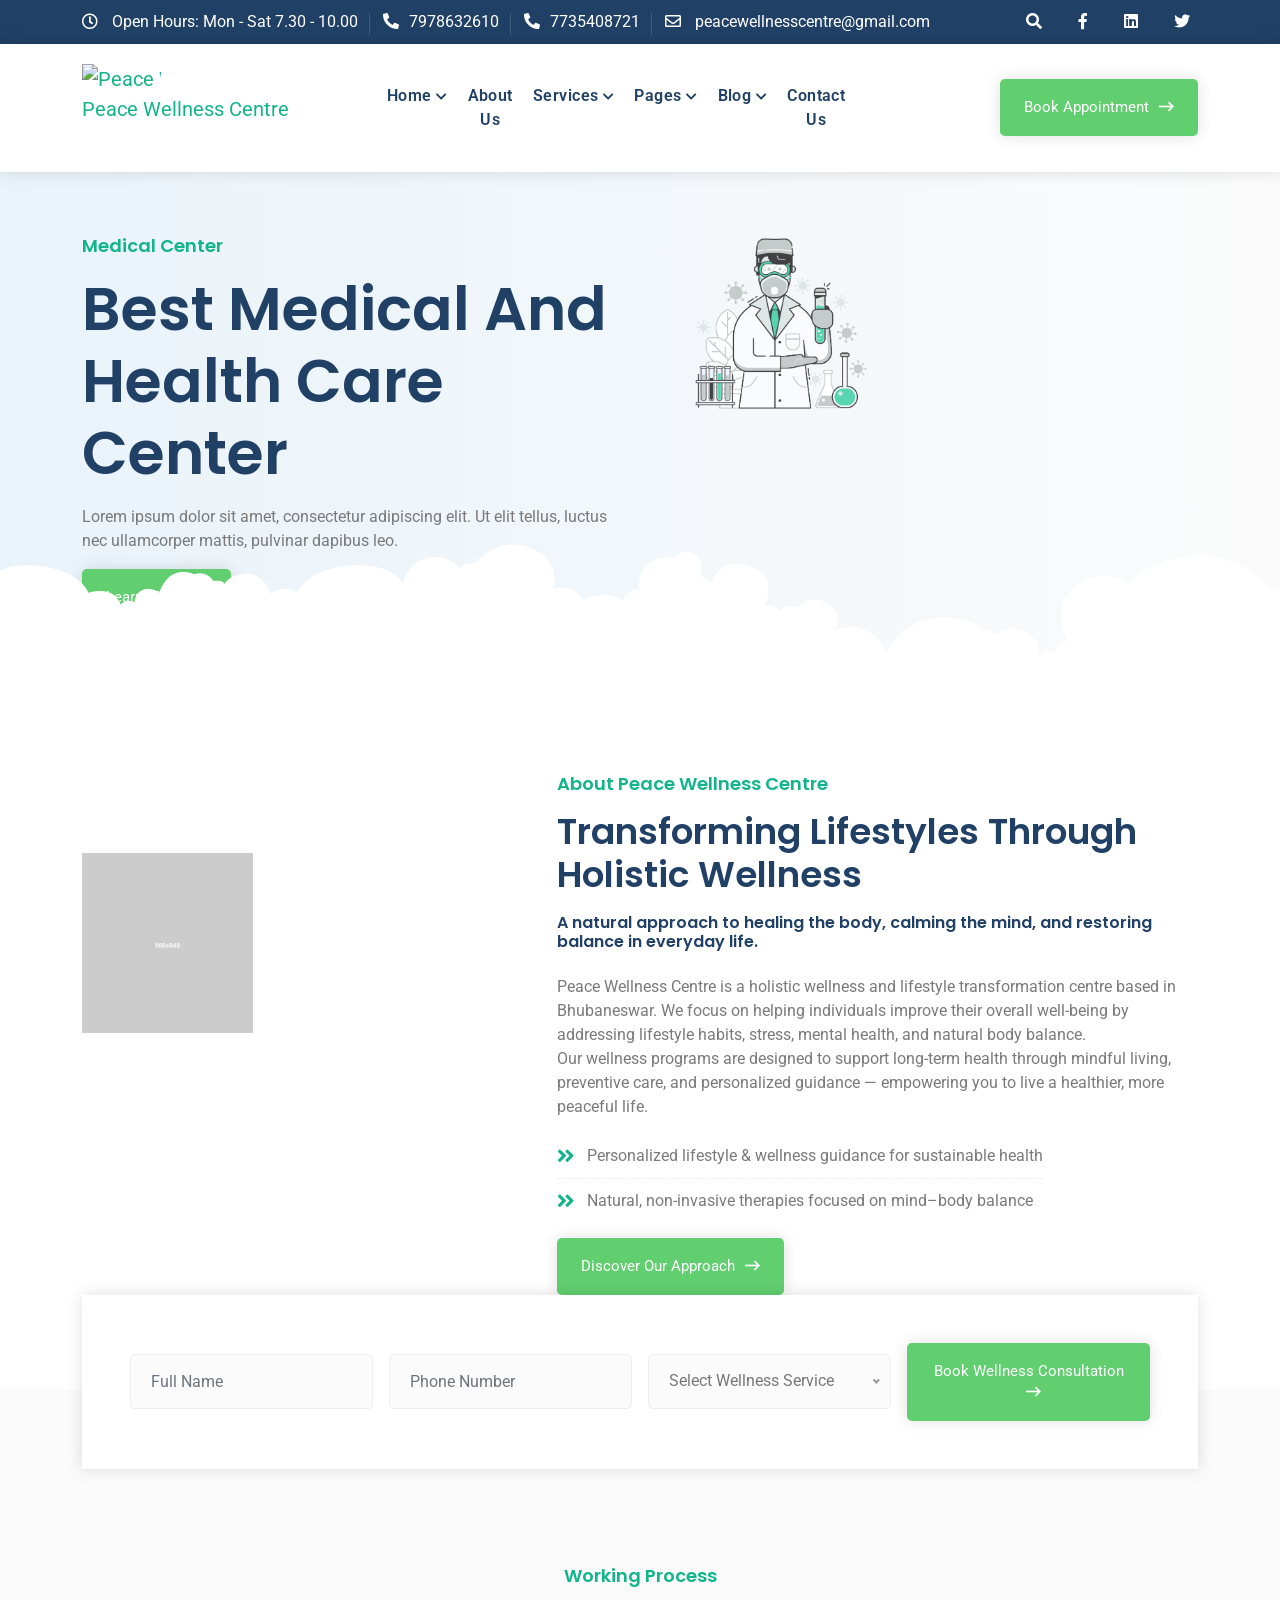
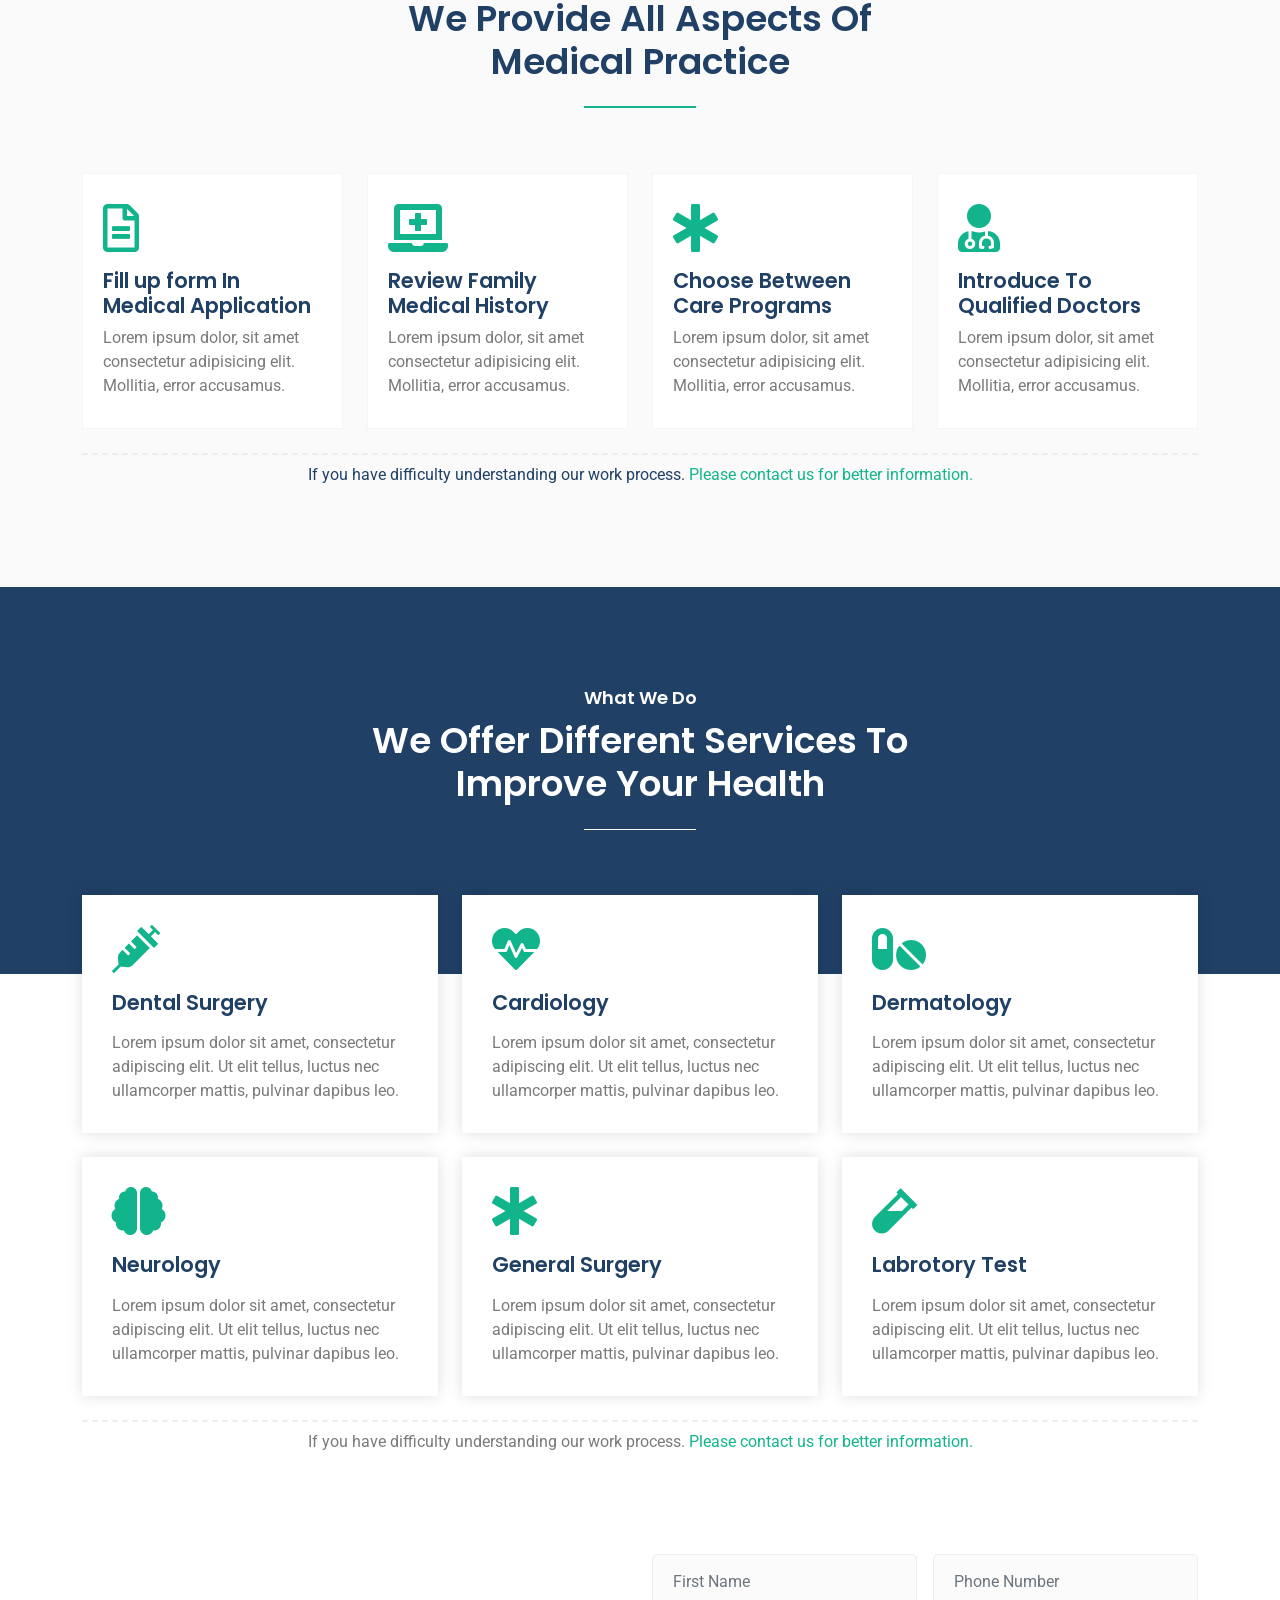
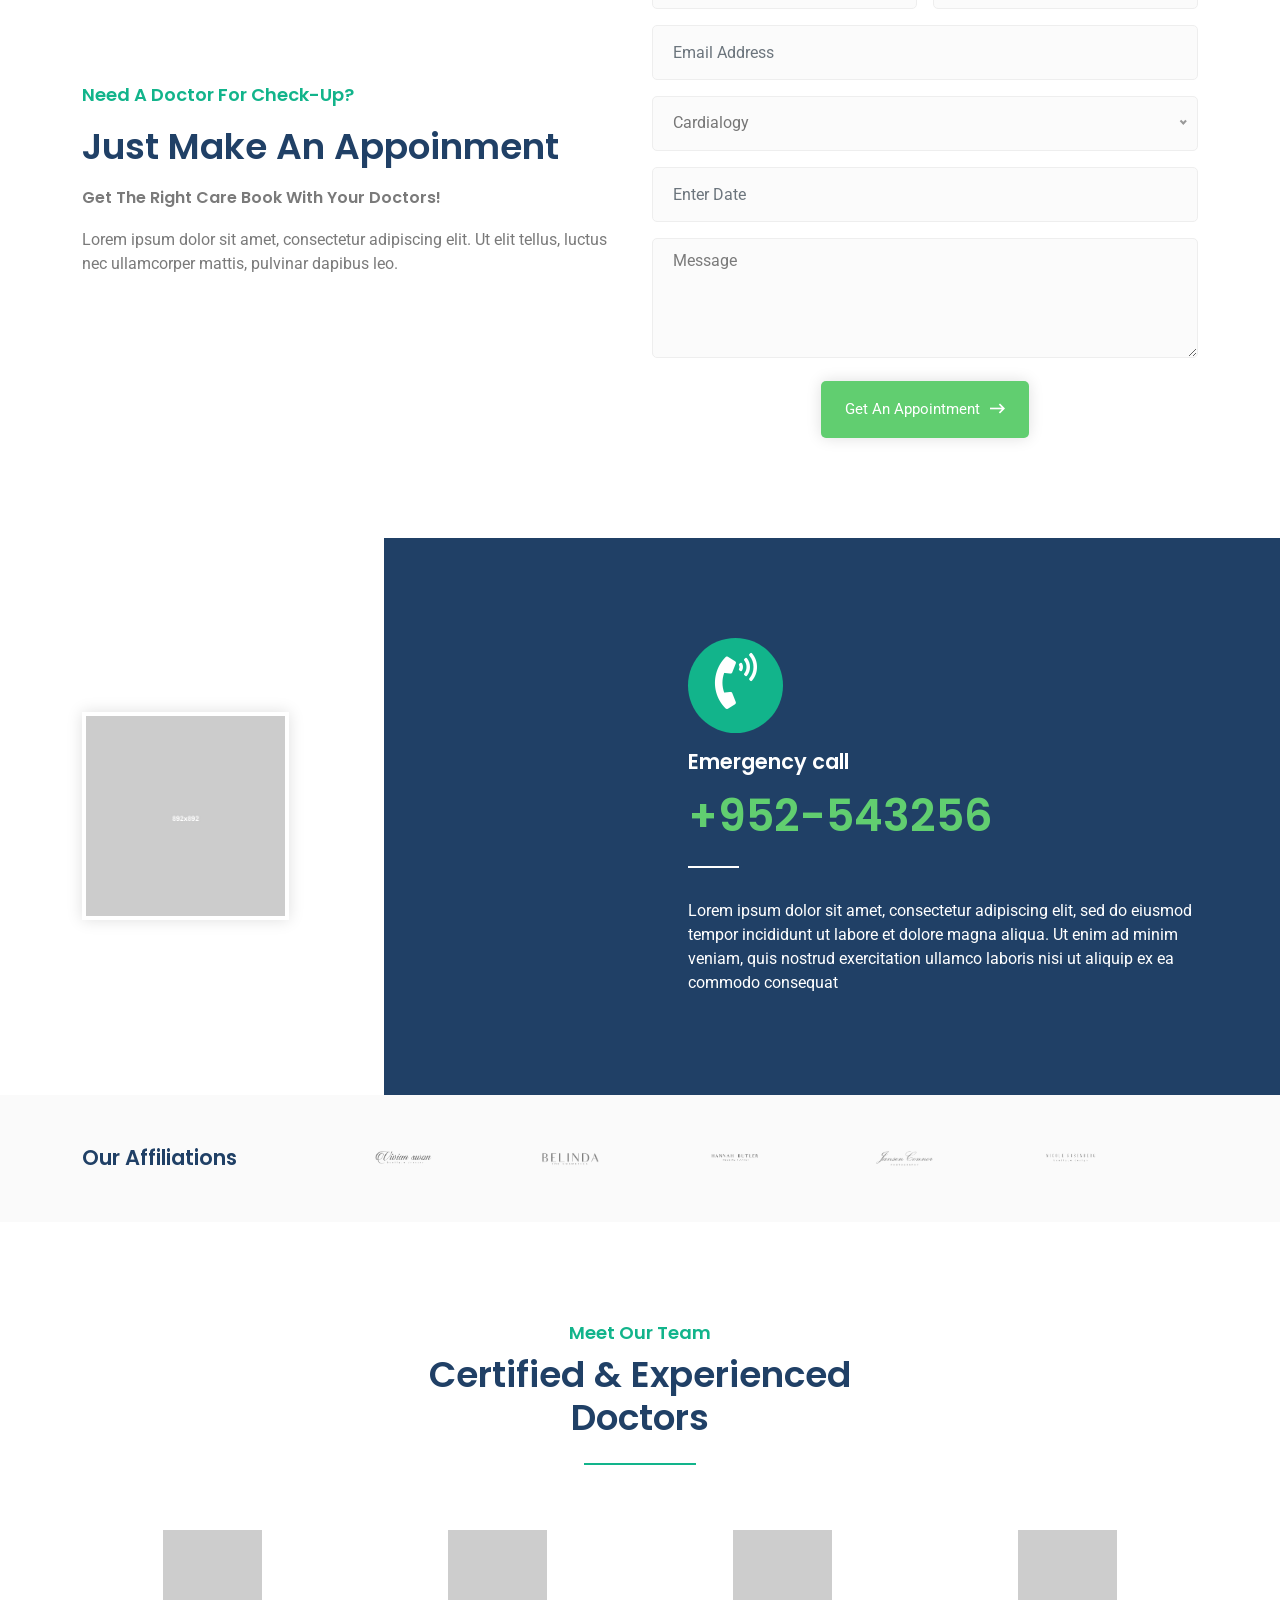
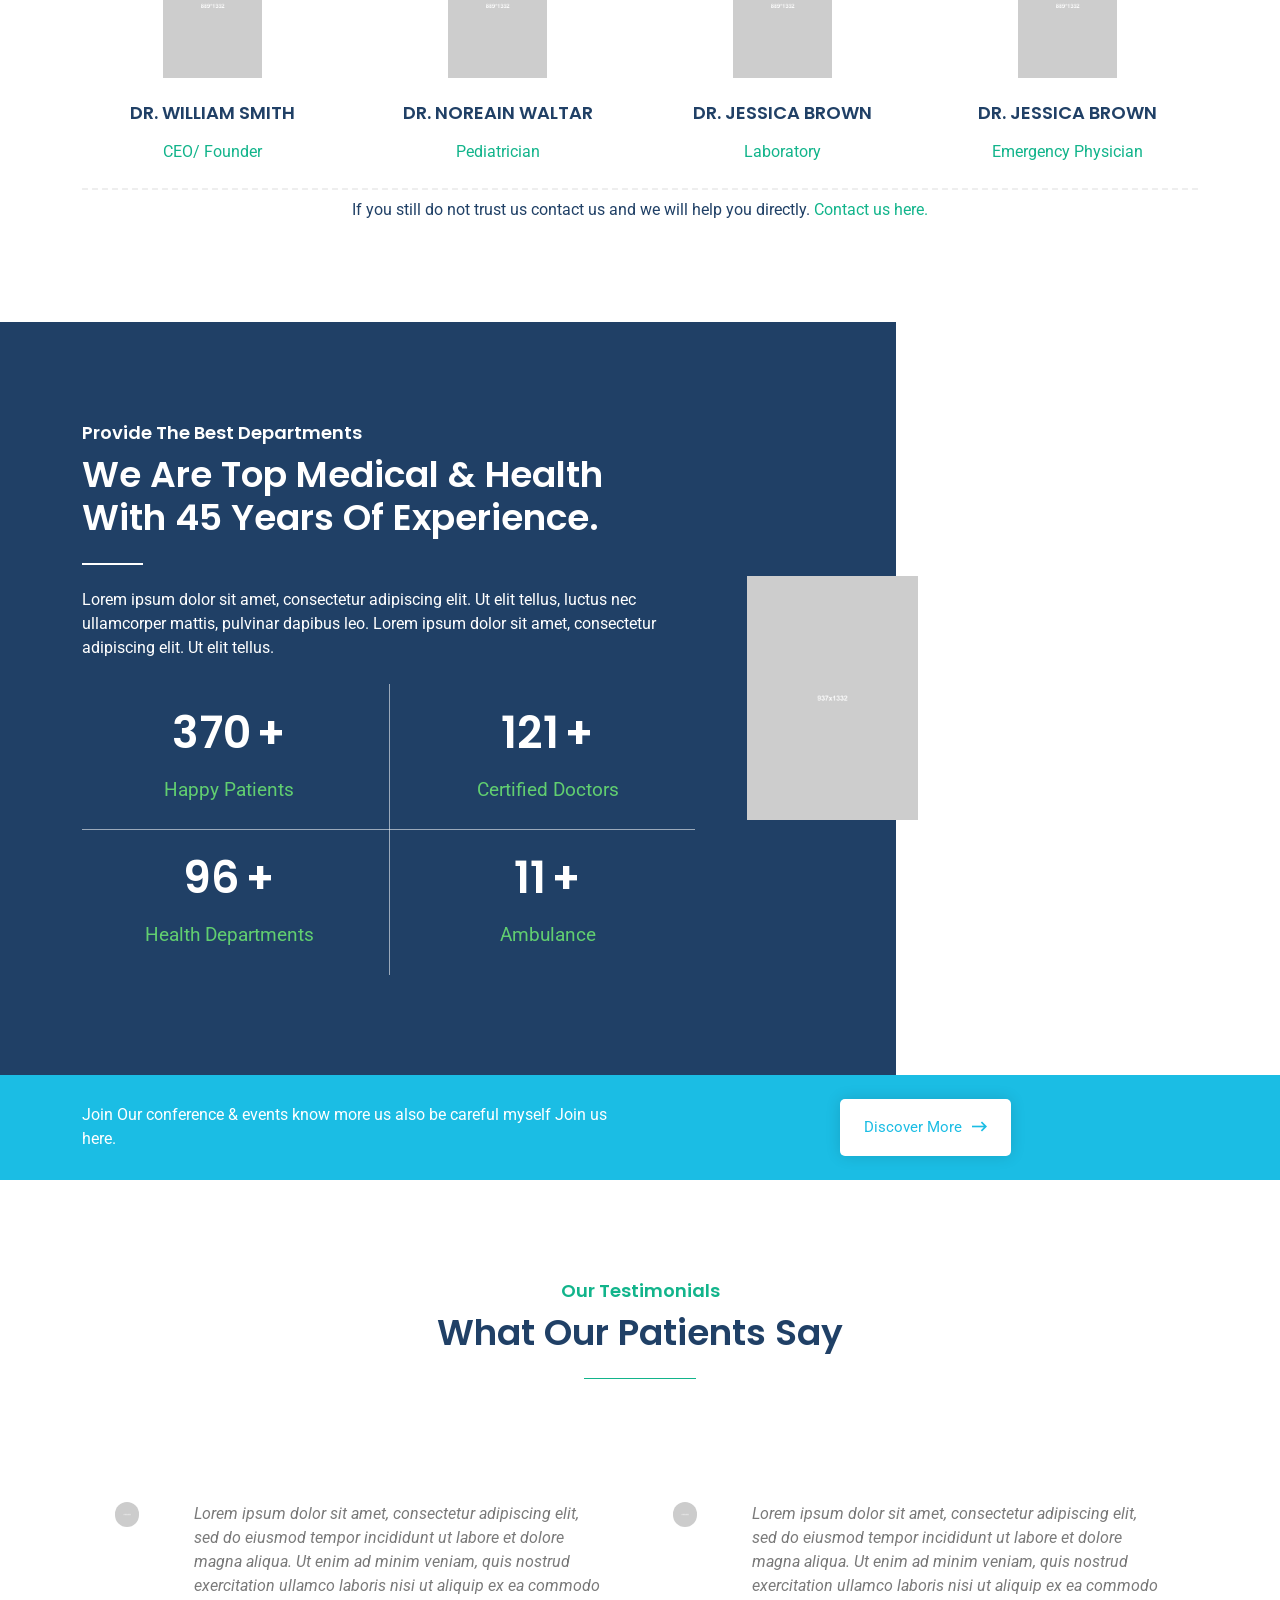
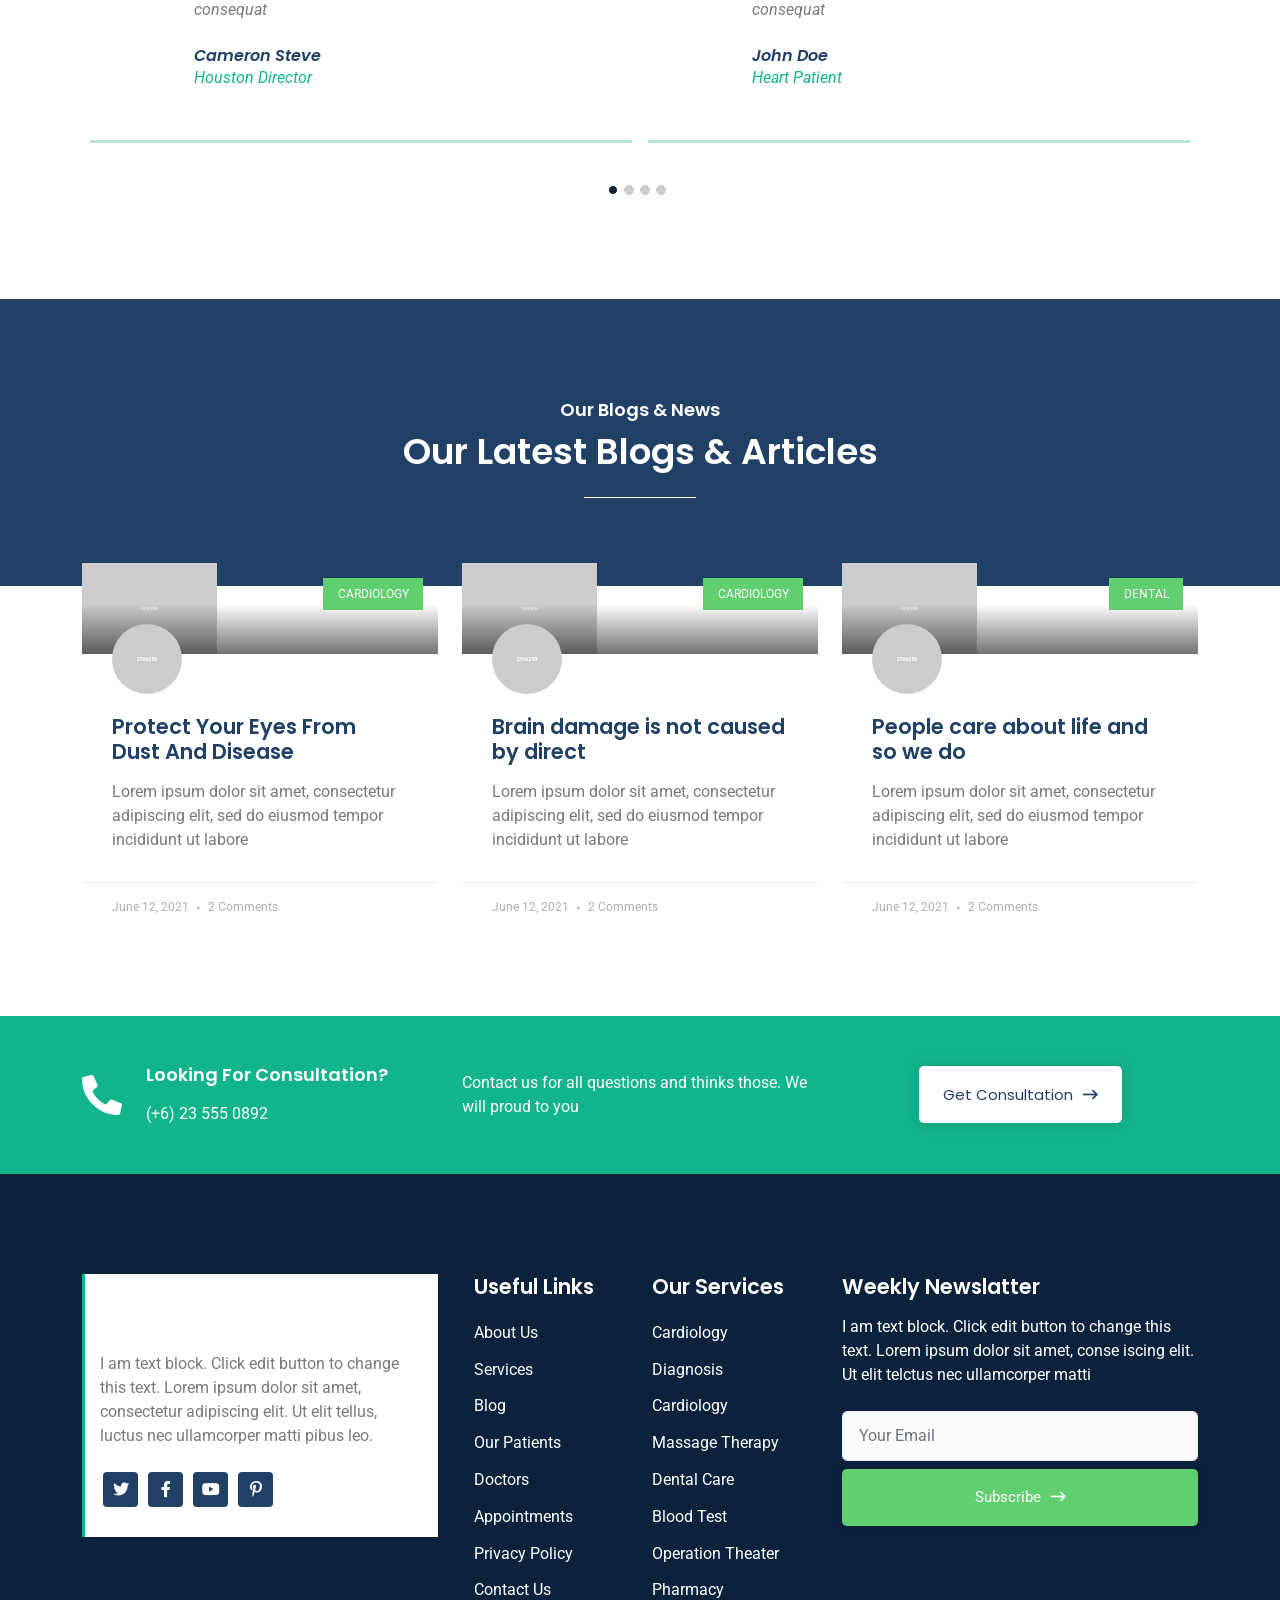
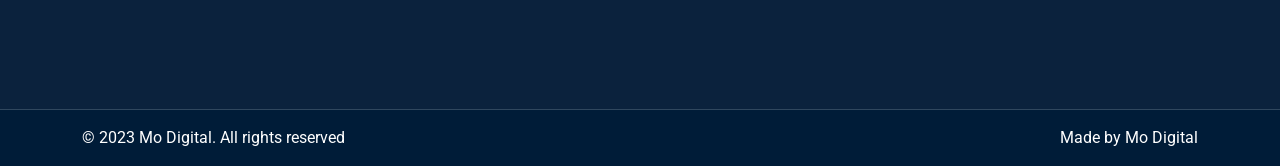
==== commit 5637d2c2: "Revise contact details and add about section Updated contact information and hours of operation. Add" ====
--- a/index.html
+++ b/index.html
@@ -30,9 +30,10 @@
         <div class="container">
           <div class="top-info d-flex justify-content-between align-items-center">
             <ul class="t-address">
-              <li class="pr-2"><i class="far fa-clock"></i> Open Hours: Mon - Sat 9.00 - 18.00</li>
-              <li class="pr-2"><i class="fas fa-phone-alt"></i> 974 8845246937</li>
-              <li><i class="far fa-envelope"></i> info@epathsala.com</li>
+              <li class="pr-2"><i class="far fa-clock"></i> Open Hours: Mon - Sat 7.30 - 10.00</li>
+              <li class="pr-2"><i class="fas fa-phone-alt"></i>7978632610</li>
+              <li class="pr-2"><i class="fas fa-phone-alt"></i>7735408721</li>
+              <li><i class="far fa-envelope"></i> peacewellnesscentre@gmail.com</li>
             </ul>
             <ul class="t-social">
               <li>
@@ -60,11 +61,28 @@
           <div class="container">
             <div class="navbar-flex d-flex align-items-center justify-content-between w-100">
               <!-- Brand and toggle get grouped for better mobile display -->
-              <div class="navbar-header">
+              <!-- <div class="navbar-header">
                 <a class="navbar-brand text-center" href="index.html">
-                  <img src="images/peacewellnesscenterlogo.png" alt="image" />
+                  <img src="images/logo_circular_200x200.png" alt="image" />
                 </a>
-              </div>
+              </div> -->
+
+
+                <div class="navbar-header">
+                <a class="navbar-brand brand-wrap" href="index.html">
+                  <img src="images/logo_circular_200x200.png" alt="Peace Wellness Logo" />
+                  <div class="brand-text">
+                    <span class="brand-top">Peace Wellness</span>
+                    <span class="brand-bottom">Centre</span>
+                  </div>
+                </a>
+              </div>
+
+
+
+
+
+
               <!-- Collect the nav links, forms, and other content for toggling -->
               <div class="navbar-collapse1" id="bs-example-navbar-collapse-1">
                 <ul class="nav navbar-nav" id="responsive-menu">
@@ -193,7 +211,7 @@
     <!-- banner ends -->
 
     <!-- About Us start -->
-    <section class="aboutus pb-0">
+    <!-- <section class="aboutus pb-0">
       <div class="container">
         <div class="row flex-lg-row-reverse">
           <div class="col-lg-7 col-md-12">
@@ -248,7 +266,93 @@
           </form>
         </div>
       </div>
-    </section>
+    </section> -->
+   
+
+
+
+    <section class="aboutus pb-0">
+  <div class="container">
+    <div class="row flex-lg-row-reverse">
+      <div class="col-lg-7 col-md-12">
+        <div class="sc-title-one mb-3">
+          <h4 class="cl-green">About Peace Wellness Centre</h4>
+          <h2>Transforming Lifestyles Through Holistic Wellness</h2>
+          <h5>
+            A natural approach to healing the body, calming the mind, and restoring balance in everyday life.
+          </h5>
+        </div>
+
+        <div class="about-detail">
+          <p>
+            Peace Wellness Centre is a holistic wellness and lifestyle transformation centre based in
+            Bhubaneswar. We focus on helping individuals improve their overall well-being by addressing
+            lifestyle habits, stress, mental health, and natural body balance.
+          </p>
+
+          <p>
+            Our wellness programs are designed to support long-term health through mindful living,
+            preventive care, and personalized guidance — empowering you to live a healthier,
+            more peaceful life.
+          </p>
+
+          <ul>
+            <li>
+              <i class="fas fa-angle-double-right cl-green"></i>
+              Personalized lifestyle & wellness guidance for sustainable health
+            </li>
+            <li>
+              <i class="fas fa-angle-double-right cl-green"></i>
+              Natural, non-invasive therapies focused on mind–body balance
+            </li>
+          </ul>
+
+          <a href="aboutus.html" class="btn">Discover Our Approach</a>
+        </div>
+      </div>
+
+      <div class="col-lg-5 col-md-12">
+        <div class="about-img">
+          <img src="images/inner/n-e1633078810928.png" class="mt-10" alt="Peace Wellness Centre" />
+        </div>
+      </div>
+    </div>
+
+    <!-- Wellness Consultation Form -->
+    <div class="book-now p-5 bg-white bx-shadow">
+      <form class="row gy-2 gx-3 align-items-center">
+        <div class="col-sm-3">
+          <input type="text" class="form-control" placeholder="Full Name" />
+        </div>
+
+        <div class="col-sm-3">
+          <input type="number" class="form-control" placeholder="Phone Number" />
+        </div>
+
+        <div class="col-sm-3">
+          <select class="niceSelect">
+            <option selected>Select Wellness Service</option>
+            <option>Lifestyle Counseling</option>
+            <option>Stress Management</option>
+            <option>Mindfulness & Meditation</option>
+            <option>Holistic Wellness Program</option>
+          </select>
+        </div>
+
+        <div class="col-sm-3">
+          <button type="submit" class="btn btn-primary w-100">
+            Book Wellness Consultation
+          </button>
+        </div>
+      </form>
+    </div>
+  </div>
+</section>
+
+   
+   
+   
+   
     <!-- About Us ends -->
 
     <!-- Process start -->
@@ -891,7 +995,7 @@
           <div class="row">
             <div class="col-lg-4 col-md-6">
               <div class="f-maincontent bg-white border-start bw-3 bc-green">
-                <img src="images/logo.png" alt="" />
+                <img src="images/logo_circular_in_200x60.png" alt="" />
                 <p class="mt-3 mb-3">
                   I am text block. Click edit button to change this text. Lorem ipsum dolor sit amet, consectetur adipiscing elit. Ut elit tellus, luctus nec
                   ullamcorper matti pibus leo.
@@ -972,7 +1076,7 @@
 
     <!-- Search form popup -->
     <form action="#" class="ct-searchForm">
-      <div class="inner">
+      <div class="inner">  
         <div class="container">
           <div class="row justify-content-center">
             <div class="col-sm-8">
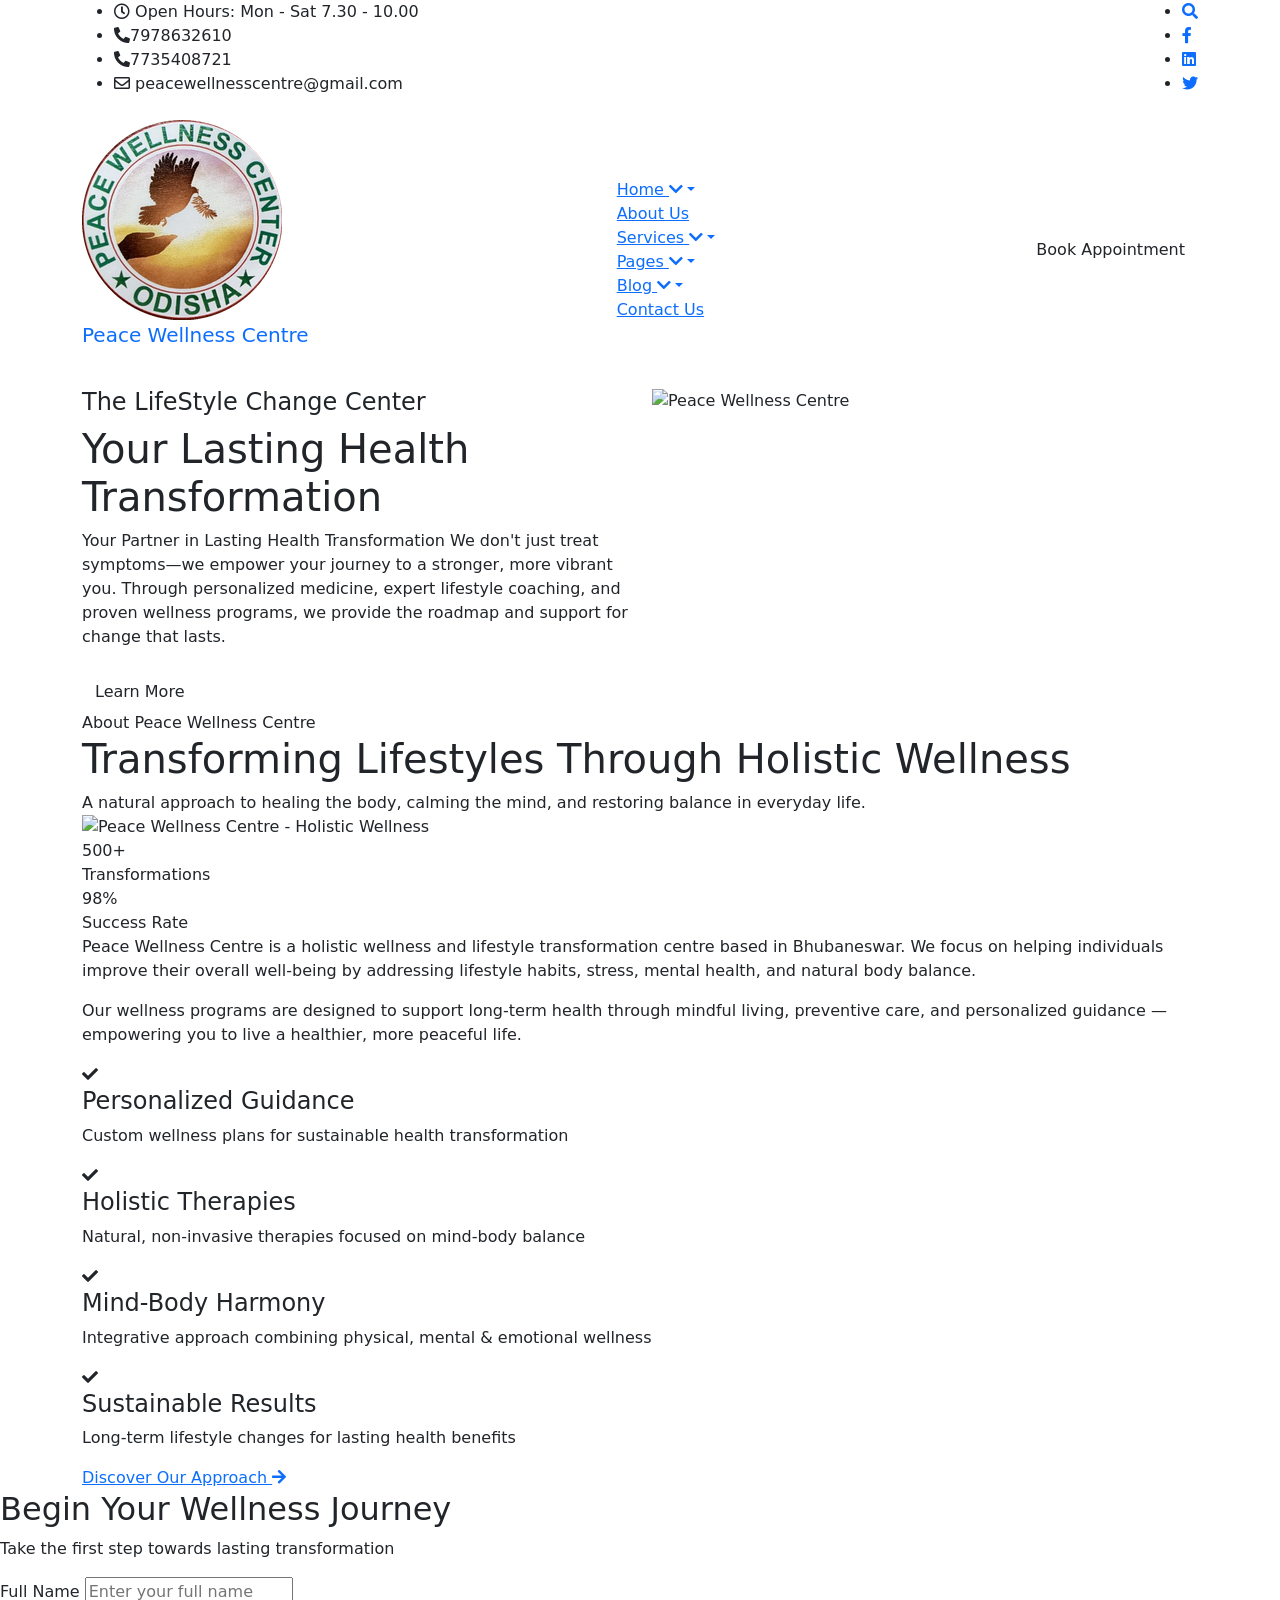
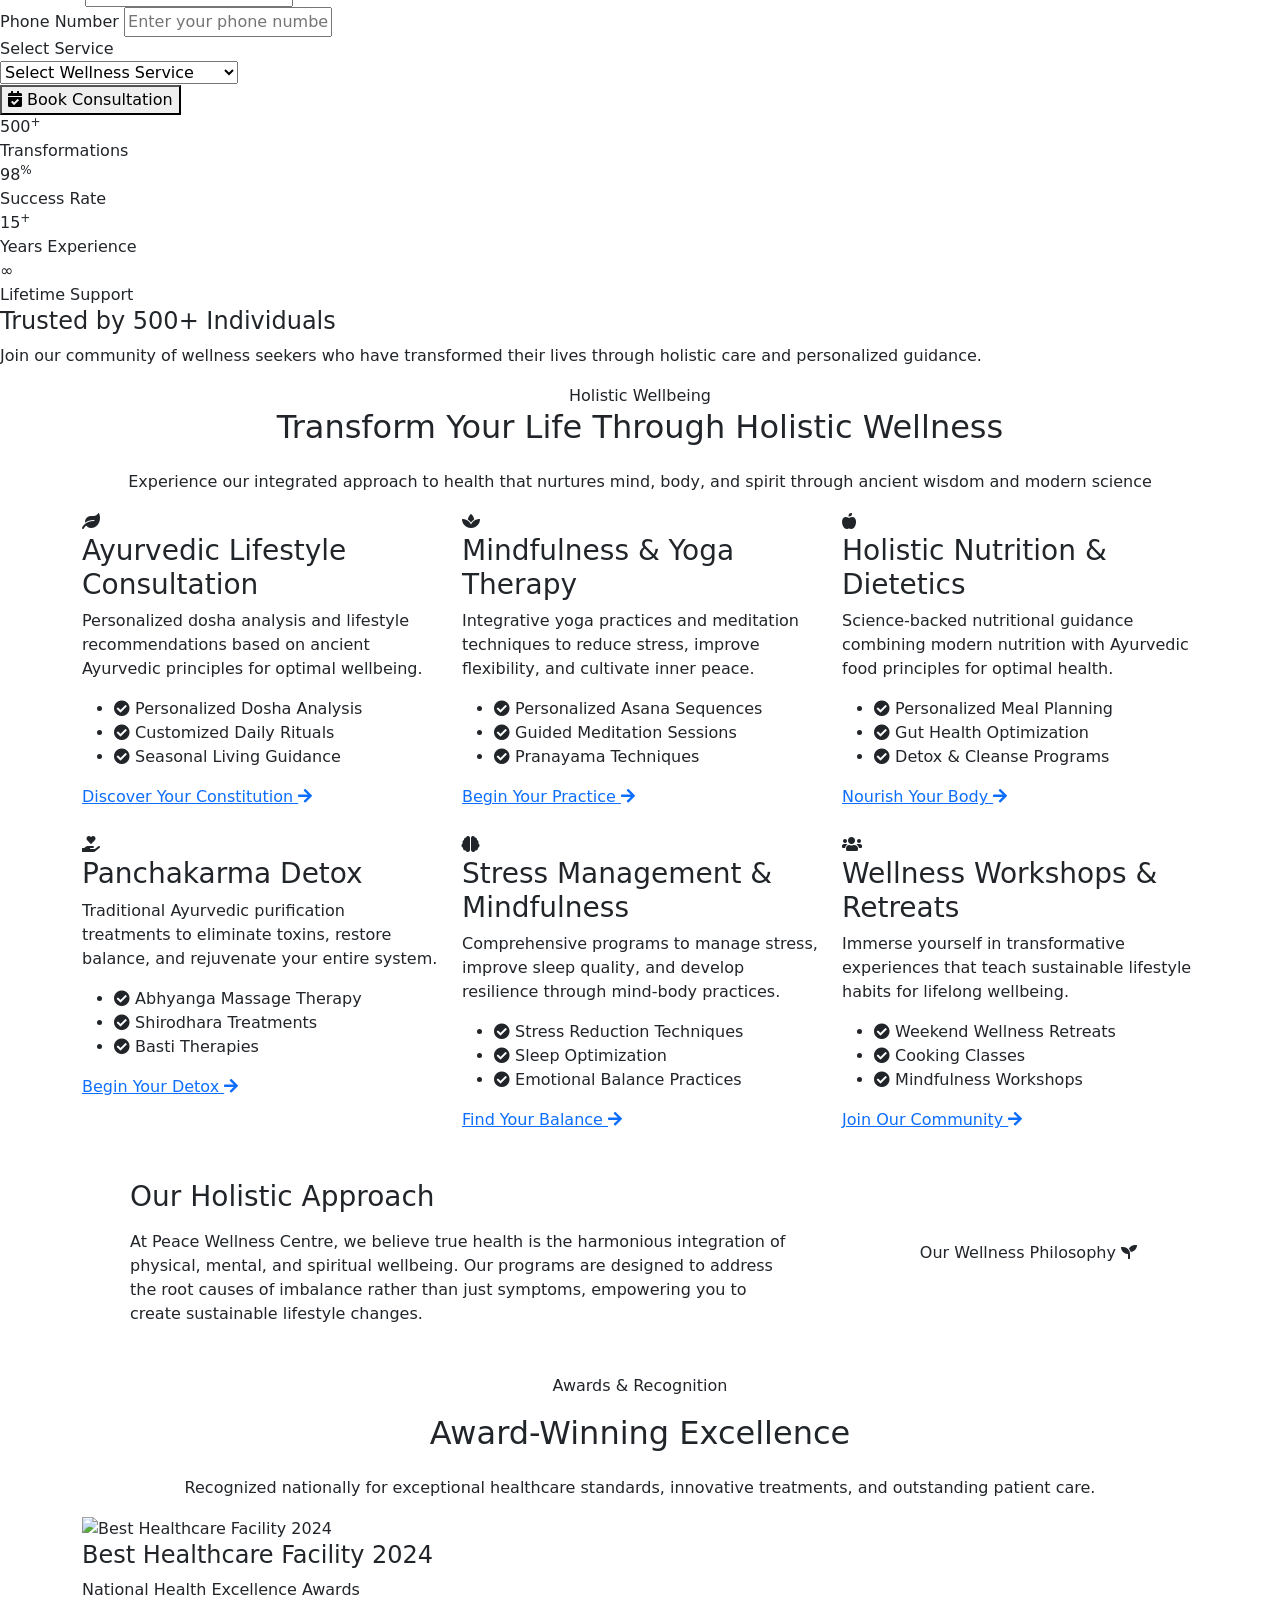
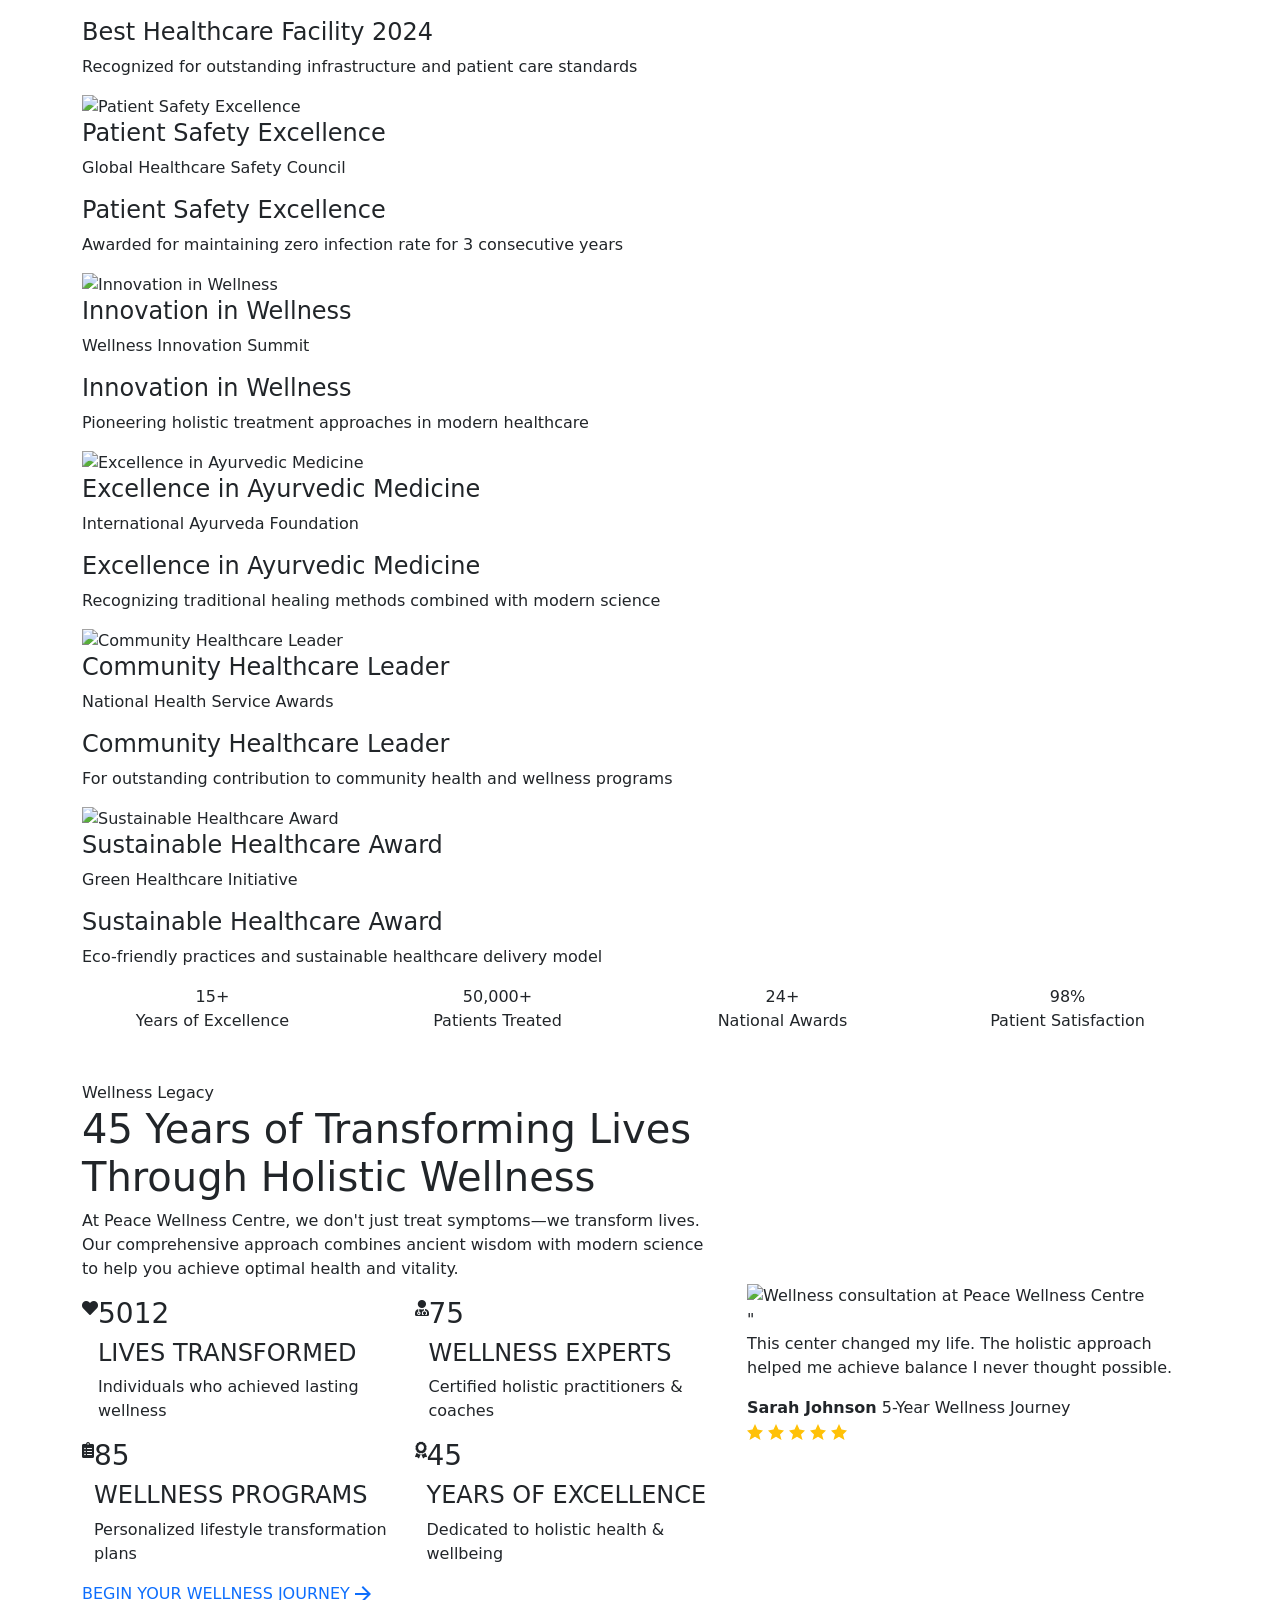
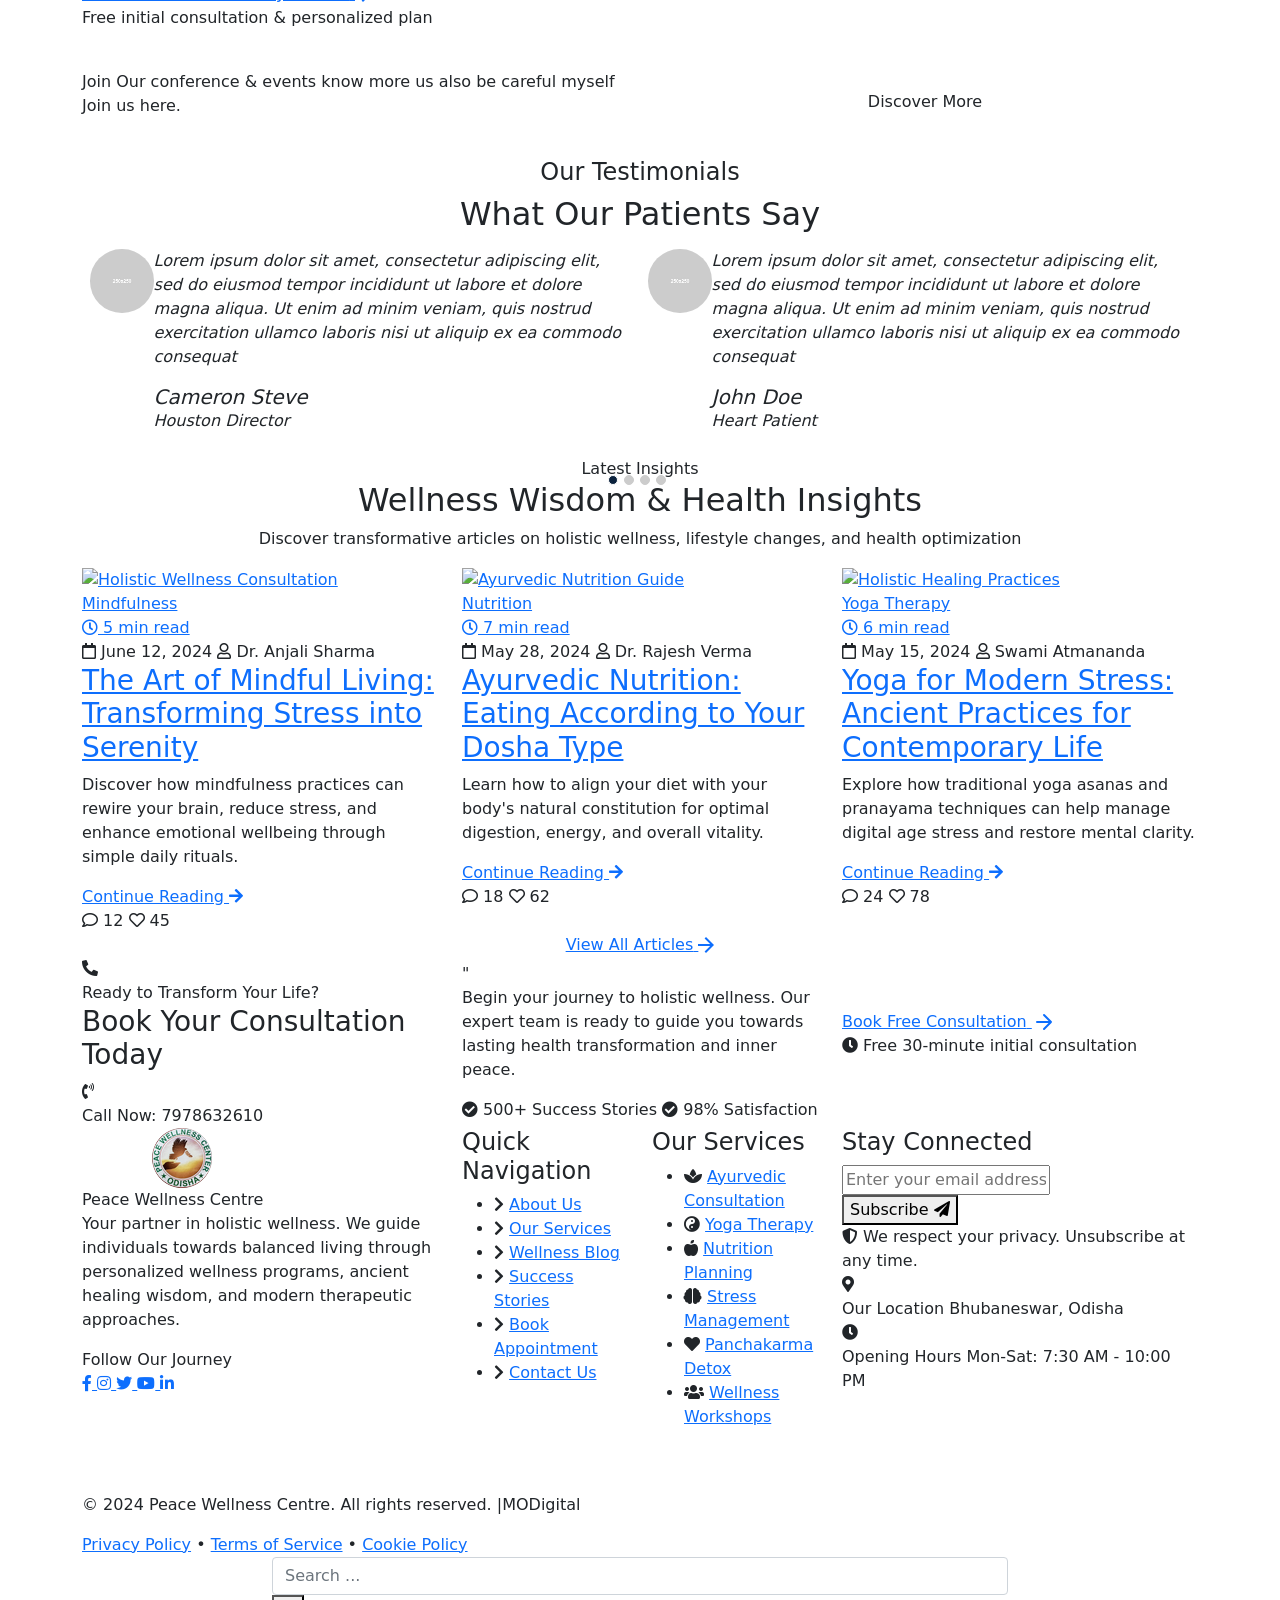
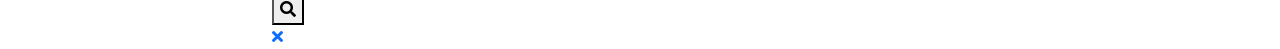
==== commit ad0e9c24: "Update print statement from 'Hello' to 'Goodbye'" ====
--- a/index.html
+++ b/index.html
@@ -10,7 +10,7 @@
     <!-- Bootstrap core CSS -->
     <link href="css/bootstrap.min.css" rel="stylesheet" type="text/css" />
     <!--Custom CSS-->
-    <link href="css/style.css" rel="stylesheet" type="text/css" />
+    <link href="css/styless.css" rel="stylesheet" type="text/css" />
     <!--Plugin CSS-->
     <link href="css/plugin.css" rel="stylesheet" type="text/css" />
     <!--Font Awesome-->
@@ -182,31 +182,33 @@
             <div class="col-lg-6 col-md-12 col-sm-12">
               <div class="banner-ct-wrap">
                 <div class="banner-head">
-                  <h4 class="cl-green">Medical Center</h4>
-                  <h1>Best Medical And Health Care Center</h1>
+                  <h4 class="cl-green">The LifeStyle Change Center</h4>
+                  <h1>Your Lasting Health Transformation</h1>
                 </div>
                 <div class="banner-content pb-2">
-                  <p>Lorem ipsum dolor sit amet, consectetur adipiscing elit. Ut elit tellus, luctus nec ullamcorper mattis, pulvinar dapibus leo.</p>
+                  <p>Your Partner in Lasting Health Transformation
+We don't just treat symptoms—we empower your journey to a stronger, more vibrant you. Through personalized medicine, expert lifestyle coaching, and proven wellness programs, we provide the roadmap and support for change that lasts.</p>
                 </div>
                 <a href="aboutus.html" class="btn">Learn More</a>
               </div>
             </div>
-            <div class="col-lg-6 col-md-12 col-sm-12">
-              <div class="banner-image">
-                <img src="images/shape/Epidemic-line-01-01.png" alt="" />
-              </div>
-            </div>
-          </div>
-        </div>
-      </div>
-      <div class="svg-image position-absolute start-0 bottom-0 w-100">
+               <div class="col-lg-6 col-md-12 hero-image-side">
+  <div class="hero-image-container">
+    <img src="images/WhatsApp Image 2026-01-19 at 6.27.44 PM (2).jpeg" alt="Peace Wellness Centre">
+  </div>
+</div>
+
+          </div>
+        </div>
+      </div>
+      <!-- <div class="svg-image position-absolute start-0 bottom-0 w-100">
         <svg xmlns="http://www.w3.org/2000/svg" viewBox="0 0 283.5 27.8" preserveAspectRatio="xMidYMax slice">
           <path
             class="shape-fill"
             d="M265.8 3.5c-10.9 0-15.9 6.2-15.9 6.2s-3.6-3.5-9.2-.9c-9.1 4.1-4.4 13.4-4.4 13.4s-1.2.2-1.9.9c-.6.7-.5 1.9-.5 1.9s-1-.5-2.3-.2c-1.3.3-1.6 1.4-1.6 1.4s.4-3.4-1.5-5c-3.9-3.4-8.3-.2-8.3-.2s-.6-.7-.9-.9c-.4-.2-1.2-.2-1.2-.2s-4.4-3.6-11.5-2.6-10.4 7.9-10.4 7.9-.5-3.3-3.9-4.9c-4.8-2.4-7.4 0-7.4 0s2.4-4.1-1.9-6.4-6.2 1.2-6.2 1.2-.9-.5-2.1-.5-2.3 1.1-2.3 1.1.1-.7-1.1-1.1c-1.2-.4-2 0-2 0s3.6-6.8-3.5-8.9c-6-1.8-7.9 2.6-8.4 4-.1-.3-.4-.7-.9-1.1-1-.7-1.3-.5-1.3-.5s1-4-1.7-5.2c-2.7-1.2-4.2 1.1-4.2 1.1s-3.1-1-5.7 1.4-2.1 5.5-2.1 5.5-.9 0-2.1.7-1.4 1.7-1.4 1.7-1.7-1.2-4.3-1.2c-2.6 0-4.5 1.2-4.5 1.2s-.7-1.5-2.8-2.4c-2.1-.9-4 0-4 0s2.6-5.9-4.7-9c-7.3-3.1-12.6 3.3-12.6 3.3s-.9 0-1.9.2c-.9.2-1.5.9-1.5.9S99.4 3 94.9 3.9c-4.5.9-5.7 5.7-5.7 5.7s-2.8-5-12.3-3.9-11.1 6-11.1 6-1.2-1.4-4-.7c-.8.2-1.3.5-1.8.9-.9-2.1-2.7-4.9-6.2-4.4-3.2.4-4 2.2-4 2.2s-.5-.7-1.2-.7h-1.4s-.5-.9-1.7-1.4-2.4 0-2.4 0-2.4-1.2-4.7 0-3.1 4.1-3.1 4.1-1.7-1.4-3.6-.7c-1.9.7-1.9 2.8-1.9 2.8s-.5-.5-1.7-.2c-1.2.2-1.4.7-1.4.7s-.7-2.3-2.8-2.8c-2.1-.5-4.3.2-4.3.2s-1.7-5-11.1-6c-3.8-.4-6.6.2-8.5 1v21.2h283.5V11.1c-.9.2-1.6.4-1.6.4s-5.2-8-16.1-8z"
           ></path>
         </svg>
-      </div>
+      </div> -->
     </section>
     <!-- banner ends -->
 
@@ -271,82 +273,197 @@
 
 
 
-    <section class="aboutus pb-0">
-  <div class="container">
-    <div class="row flex-lg-row-reverse">
-      <div class="col-lg-7 col-md-12">
-        <div class="sc-title-one mb-3">
-          <h4 class="cl-green">About Peace Wellness Centre</h4>
-          <h2>Transforming Lifestyles Through Holistic Wellness</h2>
-          <h5>
-            A natural approach to healing the body, calming the mind, and restoring balance in everyday life.
-          </h5>
-        </div>
-
-        <div class="about-detail">
-          <p>
-            Peace Wellness Centre is a holistic wellness and lifestyle transformation centre based in
-            Bhubaneswar. We focus on helping individuals improve their overall well-being by addressing
-            lifestyle habits, stress, mental health, and natural body balance.
-          </p>
-
-          <p>
-            Our wellness programs are designed to support long-term health through mindful living,
-            preventive care, and personalized guidance — empowering you to live a healthier,
-            more peaceful life.
-          </p>
-
-          <ul>
-            <li>
-              <i class="fas fa-angle-double-right cl-green"></i>
-              Personalized lifestyle & wellness guidance for sustainable health
-            </li>
-            <li>
-              <i class="fas fa-angle-double-right cl-green"></i>
-              Natural, non-invasive therapies focused on mind–body balance
-            </li>
-          </ul>
-
-          <a href="aboutus.html" class="btn">Discover Our Approach</a>
-        </div>
-      </div>
-
-      <div class="col-lg-5 col-md-12">
-        <div class="about-img">
-          <img src="images/inner/n-e1633078810928.png" class="mt-10" alt="Peace Wellness Centre" />
-        </div>
-      </div>
+<section class="aboutus">
+    <!-- Header Section -->
+    <div class="container">
+        <div class="premium-header">
+            <div class="eyebrow">About Peace Wellness Centre</div>
+            <h1>Transforming Lifestyles Through <span>Holistic Wellness</span></h1>
+            <div class="intro-text">
+                A natural approach to healing the body, calming the mind, and restoring balance in everyday life.
+            </div>
+        </div>
+        
+        <!-- Content Grid -->
+        <div class="content-grid">
+            
+             <div class="image-gallery">
+
+                <div class="gallery-main">
+                    <img src="images/aboutpic.jpeg" alt="Peace Wellness Centre - Holistic Wellness">
+                </div>
+                <!-- <div class="gallery-secondary">
+                    <img src="images/team2.jpg" alt="Wellness Team">
+                </div> -->
+                <div class="stats-overlay">
+                    <div class="stat-item">
+                        <div class="stat-number">500+</div>
+                        <div class="stat-label">Transformations</div>
+                    </div>
+                    <div class="stat-item">
+                        <div class="stat-number">98%</div>
+                        <div class="stat-label">Success Rate</div>
+                    </div>
+                </div>
+            </div>
+
+
+
+            <!-- Text Content -->
+            <div class="text-content">
+                <div class="paragraph-block">
+                    <p>Peace Wellness Centre is a holistic wellness and lifestyle transformation centre based in Bhubaneswar. We focus on helping individuals improve their overall well-being by addressing lifestyle habits, stress, mental health, and natural body balance.</p>
+                    
+                    <p>Our wellness programs are designed to support long-term health through mindful living, preventive care, and personalized guidance — empowering you to live a healthier, more peaceful life.</p>
+                </div>
+                
+                <!-- Elegant Features -->
+                <div class="elegant-features">
+                    <div class="feature-item">
+                        <div class="feature-icon">
+                            <i class="fas fa-check"></i>
+                        </div>
+                        <div class="feature-content">
+                            <h4>Personalized Guidance</h4>
+                            <p>Custom wellness plans for sustainable health transformation</p>
+                        </div>
+                    </div>
+                    
+                    <div class="feature-item">
+                        <div class="feature-icon">
+                            <i class="fas fa-check"></i>
+                        </div>
+                        <div class="feature-content">
+                            <h4>Holistic Therapies</h4>
+                            <p>Natural, non-invasive therapies focused on mind-body balance</p>
+                        </div>
+                    </div>
+                    
+                    <div class="feature-item">
+                        <div class="feature-icon">
+                            <i class="fas fa-check"></i>
+                        </div>
+                        <div class="feature-content">
+                            <h4>Mind-Body Harmony</h4>
+                            <p>Integrative approach combining physical, mental & emotional wellness</p>
+                        </div>
+                    </div>
+                    
+                    <div class="feature-item">
+                        <div class="feature-icon">
+                            <i class="fas fa-check"></i>
+                        </div>
+                        <div class="feature-content">
+                            <h4>Sustainable Results</h4>
+                            <p>Long-term lifestyle changes for lasting health benefits</p>
+                        </div>
+                    </div>
+                </div>
+                
+                <!-- Elegant CTA -->
+                <div class="elegant-cta">
+                    <a href="aboutus.html" class="cta-link">
+                        Discover Our Approach
+                        <i class="fas fa-arrow-right"></i>
+                    </a>
+                </div>
+            </div>
+            
+            <!-- Image Gallery -->
+        </div>
+        
+        <!-- Consultation Section -->
+        
     </div>
-
-    <!-- Wellness Consultation Form -->
-    <div class="book-now p-5 bg-white bx-shadow">
-      <form class="row gy-2 gx-3 align-items-center">
-        <div class="col-sm-3">
-          <input type="text" class="form-control" placeholder="Full Name" />
-        </div>
-
-        <div class="col-sm-3">
-          <input type="number" class="form-control" placeholder="Phone Number" />
-        </div>
-
-        <div class="col-sm-3">
-          <select class="niceSelect">
-            <option selected>Select Wellness Service</option>
-            <option>Lifestyle Counseling</option>
-            <option>Stress Management</option>
-            <option>Mindfulness & Meditation</option>
-            <option>Holistic Wellness Program</option>
-          </select>
-        </div>
-
-        <div class="col-sm-3">
-          <button type="submit" class="btn btn-primary w-100">
-            Book Wellness Consultation
-          </button>
-        </div>
-      </form>
+</section>
+
+
+
+<!-- Premium Form Section -->
+<section class="premium-form-container">
+    <div class="form-section-wrapper">
+        <!-- Form Column -->
+        <div class="form-column">
+            <div class="form-header-minimal">
+                <h2>Begin Your Wellness Journey</h2>
+                <p>Take the first step towards lasting transformation</p>
+            </div>
+            
+            <form class="premium-form">
+                <div class="form-group-minimal">
+                    <label for="full-name">Full Name</label>
+                    <input type="text" 
+                           id="full-name" 
+                           class="form-input-minimal" 
+                           placeholder="Enter your full name"
+                           required>
+                </div>
+                
+                <div class="form-group-minimal">
+                    <label for="phone">Phone Number</label>
+                    <input type="tel" 
+                           id="phone" 
+                           class="form-input-minimal" 
+                           placeholder="Enter your phone number"
+                           required>
+                </div>
+                
+                <div class="form-group-minimal">
+                    <label for="service">Select Service</label>
+                    <div class="select-wrapper">
+                        <select id="service" class="form-input-minimal" required>
+                            <option value="" disabled selected>Select Wellness Service</option>
+                            <option value="lifestyle-counseling">Lifestyle Counseling</option>
+                            <option value="stress-management">Stress Management</option>
+                            <option value="mindfulness-meditation">Mindfulness & Meditation</option>
+                            <option value="holistic-wellness">Holistic Wellness Program</option>
+                            <option value="nutritional-guidance">Nutritional Guidance</option>
+                            <option value="yoga-therapy">Yoga & Movement Therapy</option>
+                        </select>
+                    </div>
+                </div>
+                
+                <div class="form-divider"></div>
+                
+                <div class="form-submit-minimal">
+                    <button type="submit" class="submit-btn-minimal">
+                        <i class="fas fa-calendar-check"></i>
+                        Book Consultation
+                    </button>
+                </div>
+            </form>
+        </div>
+        
+        <!-- Stats Column -->
+        <div class="stats-column">
+            <div class="stats-grid-minimal">
+                <div class="stat-card-minimal">
+                    <div class="stat-number-minimal">500<sup>+</sup></div>
+                    <div class="stat-label-minimal">Transformations</div>
+                </div>
+                
+                <div class="stat-card-minimal">
+                    <div class="stat-number-minimal">98<sup>%</sup></div>
+                    <div class="stat-label-minimal">Success Rate</div>
+                </div>
+                
+                <div class="stat-card-minimal">
+                    <div class="stat-number-minimal">15<sup>+</sup></div>
+                    <div class="stat-label-minimal">Years Experience</div>
+                </div>
+                
+                <div class="stat-card-minimal">
+                    <div class="infinity-symbol">∞</div>
+                    <div class="stat-label-minimal">Lifetime Support</div>
+                </div>
+            </div>
+            
+            <div class="trust-statement">
+                <h4>Trusted by 500+ Individuals</h4>
+                <p>Join our community of wellness seekers who have transformed their lives through holistic care and personalized guidance.</p>
+            </div>
+        </div>
     </div>
-  </div>
 </section>
 
    
@@ -356,7 +473,7 @@
     <!-- About Us ends -->
 
     <!-- Process start -->
-    <section class="w-process wprocess-1 bg-sfgrey">
+    <!-- <section class="w-process wprocess-1 bg-sfgrey">
       <div class="container">
         <div class="sc-title-two text-center">
           <h4 class="cl-green">Working Process</h4>
@@ -404,111 +521,185 @@
           <p>If you have difficulty understanding our work process. <a href="#">Please contact us for better information.</a></p>
         </div>
       </div>
-    </section>
+    </section> -->
     <!-- Process end -->
 
     <!-- Service start -->
-    <section class="service title-bg-h4">
-      <div class="container">
-        <div class="sc-title-two sc-title-two-white text-center">
-          <h4 class="cl-white">What We Do</h4>
-          <h2 class="cl-white">We Offer Different Services To Improve Your Health</h2>
-        </div>
-        <div class="row">
-          <div class="col-lg-4 col-md-6">
-            <a href="services-detail.html">
-              <div class="service-list bg-white bx-shadow mb-3">
-                <div class="sv-icon mb-2">
-                  <i class="fas fa-syringe"></i>
-                </div>
-                <div class="sv-title">
-                  <h3>Dental Surgery</h3>
-                </div>
-                <p class="cl-grey">
-                  Lorem ipsum dolor sit amet, consectetur adipiscing elit. Ut elit tellus, luctus nec ullamcorper mattis, pulvinar dapibus leo.
-                </p>
-              </div>
+   <!-- Updated Wellness Services Section -->
+<section class="wellness-services">
+  <div class="container">
+    <!-- Premium Wellness Header -->
+    <div class="premium-header text-center mb-6">
+      <span class="eyebrow">Holistic Wellbeing</span>
+      <h2>Transform Your Life Through Holistic Wellness</h2>
+      <p class="intro-text mt-4">Experience our integrated approach to health that nurtures mind, body, and spirit through ancient wisdom and modern science</p>
+    </div>
+
+    <!-- Premium Wellness Cards -->
+    <div class="row g-4">
+      
+      <!-- Card 1: Ayurvedic Consultation -->
+      <div class="col-lg-4 col-md-6">
+        <div class="wellness-card premium-card">
+          <div class="card-icon">
+            <i class="fas fa-leaf"></i>
+          </div>
+          <div class="card-content">
+            <h3>Ayurvedic Lifestyle Consultation</h3>
+            <p>Personalized dosha analysis and lifestyle recommendations based on ancient Ayurvedic principles for optimal wellbeing.</p>
+            <ul class="benefit-list">
+              <li><i class="fas fa-check-circle"></i> Personalized Dosha Analysis</li>
+              <li><i class="fas fa-check-circle"></i> Customized Daily Rituals</li>
+              <li><i class="fas fa-check-circle"></i> Seasonal Living Guidance</li>
+            </ul>
+            <a href="ayurvedic-consultation.html" class="wellness-link">
+              Discover Your Constitution
+              <i class="fas fa-arrow-right"></i>
             </a>
-            <a href="services-detail.html">
-              <div class="service-list bg-white bx-shadow">
-                <div class="sv-icon mb-2">
-                  <i class="fas fa-brain"></i>
-                </div>
-                <div class="sv-title">
-                  <h3>Neurology</h3>
-                </div>
-                <p class="cl-grey">
-                  Lorem ipsum dolor sit amet, consectetur adipiscing elit. Ut elit tellus, luctus nec ullamcorper mattis, pulvinar dapibus leo.
-                </p>
-              </div>
+          </div>
+          <div class="card-ornament"></div>
+        </div>
+      </div>
+
+      <!-- Card 2: Yoga & Meditation -->
+      <div class="col-lg-4 col-md-6">
+        <div class="wellness-card premium-card">
+          <div class="card-icon">
+            <i class="fas fa-spa"></i>
+          </div>
+          <div class="card-content">
+            <h3>Mindfulness & Yoga Therapy</h3>
+            <p>Integrative yoga practices and meditation techniques to reduce stress, improve flexibility, and cultivate inner peace.</p>
+            <ul class="benefit-list">
+              <li><i class="fas fa-check-circle"></i> Personalized Asana Sequences</li>
+              <li><i class="fas fa-check-circle"></i> Guided Meditation Sessions</li>
+              <li><i class="fas fa-check-circle"></i> Pranayama Techniques</li>
+            </ul>
+            <a href="yoga-therapy.html" class="wellness-link">
+              Begin Your Practice
+              <i class="fas fa-arrow-right"></i>
             </a>
           </div>
-          <div class="col-lg-4 col-md-6">
-            <a href="services-detail.html">
-              <div class="service-list bg-white bx-shadow mb-3">
-                <div class="sv-icon mb-2">
-                  <i class="fas fa-heartbeat"></i>
-                </div>
-                <div class="sv-title">
-                  <h3>Cardiology</h3>
-                </div>
-                <p class="cl-grey">
-                  Lorem ipsum dolor sit amet, consectetur adipiscing elit. Ut elit tellus, luctus nec ullamcorper mattis, pulvinar dapibus leo.
-                </p>
-              </div>
+          <div class="card-ornament"></div>
+        </div>
+      </div>
+
+      <!-- Card 3: Nutrition Planning -->
+      <div class="col-lg-4 col-md-6">
+        <div class="wellness-card premium-card">
+          <div class="card-icon">
+            <i class="fas fa-apple-alt"></i>
+          </div>
+          <div class="card-content">
+            <h3>Holistic Nutrition & Dietetics</h3>
+            <p>Science-backed nutritional guidance combining modern nutrition with Ayurvedic food principles for optimal health.</p>
+            <ul class="benefit-list">
+              <li><i class="fas fa-check-circle"></i> Personalized Meal Planning</li>
+              <li><i class="fas fa-check-circle"></i> Gut Health Optimization</li>
+              <li><i class="fas fa-check-circle"></i> Detox & Cleanse Programs</li>
+            </ul>
+            <a href="nutrition-planning.html" class="wellness-link">
+              Nourish Your Body
+              <i class="fas fa-arrow-right"></i>
             </a>
-            <a href="services-detail.html">
-              <div class="service-list bg-white bx-shadow">
-                <div class="sv-icon mb-2">
-                  <i class="fas fa-star-of-life"></i>
-                </div>
-                <div class="sv-title">
-                  <h3>General Surgery</h3>
-                </div>
-                <p class="cl-grey">
-                  Lorem ipsum dolor sit amet, consectetur adipiscing elit. Ut elit tellus, luctus nec ullamcorper mattis, pulvinar dapibus leo.
-                </p>
-              </div>
+          </div>
+          <div class="card-ornament"></div>
+        </div>
+      </div>
+
+      <!-- Card 4: Panchakarma -->
+      <div class="col-lg-4 col-md-6">
+        <div class="wellness-card premium-card">
+          <div class="card-icon">
+            <i class="fas fa-hand-holding-heart"></i>
+          </div>
+          <div class="card-content">
+            <h3>Panchakarma Detox</h3>
+            <p>Traditional Ayurvedic purification treatments to eliminate toxins, restore balance, and rejuvenate your entire system.</p>
+            <ul class="benefit-list">
+              <li><i class="fas fa-check-circle"></i> Abhyanga Massage Therapy</li>
+              <li><i class="fas fa-check-circle"></i> Shirodhara Treatments</li>
+              <li><i class="fas fa-check-circle"></i> Basti Therapies</li>
+            </ul>
+            <a href="panchakarma.html" class="wellness-link">
+              Begin Your Detox
+              <i class="fas fa-arrow-right"></i>
             </a>
           </div>
-          <div class="col-lg-4 col-md-12">
-            <a href="services-detail.html">
-              <div class="service-list bg-white bx-shadow mb-3">
-                <div class="sv-icon mb-2">
-                  <i class="fas fa-pills"></i>
-                </div>
-                <div class="sv-title">
-                  <h3>Dermatology</h3>
-                </div>
-                <p class="cl-grey">
-                  Lorem ipsum dolor sit amet, consectetur adipiscing elit. Ut elit tellus, luctus nec ullamcorper mattis, pulvinar dapibus leo.
-                </p>
-              </div>
+          <div class="card-ornament"></div>
+        </div>
+      </div>
+
+      <!-- Card 5: Stress Management -->
+      <div class="col-lg-4 col-md-6">
+        <div class="wellness-card premium-card">
+          <div class="card-icon">
+            <i class="fas fa-brain"></i>
+          </div>
+          <div class="card-content">
+            <h3>Stress Management & Mindfulness</h3>
+            <p>Comprehensive programs to manage stress, improve sleep quality, and develop resilience through mind-body practices.</p>
+            <ul class="benefit-list">
+              <li><i class="fas fa-check-circle"></i> Stress Reduction Techniques</li>
+              <li><i class="fas fa-check-circle"></i> Sleep Optimization</li>
+              <li><i class="fas fa-check-circle"></i> Emotional Balance Practices</li>
+            </ul>
+            <a href="stress-management.html" class="wellness-link">
+              Find Your Balance
+              <i class="fas fa-arrow-right"></i>
             </a>
-            <a href="services-detail.html">
-              <div class="service-list bg-white bx-shadow mb-0">
-                <div class="sv-icon mb-2">
-                  <i class="fas fa-vial"></i>
-                </div>
-                <div class="sv-title">
-                  <h3>Labrotory Test</h3>
-                </div>
-                <p class="cl-grey">
-                  Lorem ipsum dolor sit amet, consectetur adipiscing elit. Ut elit tellus, luctus nec ullamcorper mattis, pulvinar dapibus leo.
-                </p>
-              </div>
+          </div>
+          <div class="card-ornament"></div>
+        </div>
+      </div>
+
+      <!-- Card 6: Wellness Workshops -->
+      <div class="col-lg-4 col-md-6">
+        <div class="wellness-card premium-card">
+          <div class="card-icon">
+            <i class="fas fa-users"></i>
+          </div>
+          <div class="card-content">
+            <h3>Wellness Workshops & Retreats</h3>
+            <p>Immerse yourself in transformative experiences that teach sustainable lifestyle habits for lifelong wellbeing.</p>
+            <ul class="benefit-list">
+              <li><i class="fas fa-check-circle"></i> Weekend Wellness Retreats</li>
+              <li><i class="fas fa-check-circle"></i> Cooking Classes</li>
+              <li><i class="fas fa-check-circle"></i> Mindfulness Workshops</li>
+            </ul>
+            <a href="wellness-retreats.html" class="wellness-link">
+              Join Our Community
+              <i class="fas fa-arrow-right"></i>
             </a>
           </div>
-        </div>
-        <div class="short-info cl-blue pt-1 mt-3 text-center">
-          <p class="cl-grey">If you have difficulty understanding our work process. <a href="#">Please contact us for better information.</a></p>
-        </div>
-      </div>
-    </section>
+          <div class="card-ornament"></div>
+        </div>
+      </div>
+
+    </div>
+
+    <!-- Wellness Philosophy -->
+    <div class="wellness-philosophy mt-8 p-5">
+      <div class="row align-items-center">
+        <div class="col-lg-8">
+          <h3 class="cl-blue mb-3">Our Holistic Approach</h3>
+          <p class="mb-0">At Peace Wellness Centre, we believe true health is the harmonious integration of physical, mental, and spiritual wellbeing. Our programs are designed to address the root causes of imbalance rather than just symptoms, empowering you to create sustainable lifestyle changes.</p>
+        </div>
+        <div class="col-lg-4 text-lg-end">
+          <a href="about-wellness.html" class="btn btn-curve btn-green">
+            Our Wellness Philosophy
+            <i class="fas fa-seedling ml-2"></i>
+          </a>
+        </div>
+      </div>
+    </div>
+
+  </div>
+</section>
     <!-- Service end -->
 
     <!-- Appointment start -->
-    <section class="appointment pt-0">
+    <!-- <section class="appointment pt-0">
       <div class="container">
         <div class="appoint-wrap">
           <div class="row align-items-center">
@@ -557,11 +748,11 @@
           </div>
         </div>
       </div>
-    </section>
+    </section> -->
     <!-- Appointment end -->
 
     <!-- Appointment Form start -->
-    <section class="appointment sc-bg-right">
+    <!-- <section class="appointment sc-bg-right">
       <div class="container">
         <div class="row align-items-center">
           <div class="col-lg-6 col-md-12 mb-xs-3">
@@ -585,11 +776,164 @@
           </div>
         </div>
       </div>
-    </section>
+    </section> -->
+    
+
+    <section class="awards-section">
+    <div class="container">
+        <!-- Premium Header -->
+        <div class="premium-header text-center mb-8">
+            <span class="eyebrow">Awards & Recognition</span>
+            <h2 class="mt-3 mb-4">Award-Winning <span>Excellence</span></h2>
+            <p class="intro-text">Recognized nationally for exceptional healthcare standards, innovative treatments, and outstanding patient care.</p>
+        </div>
+
+        <!-- Awards Grid -->
+        <div class="awards-grid">
+            <!-- Award 1 -->
+            <div class="award-card">
+                <div class="award-image">
+                    <img src="images/award-1.jpeg" alt="Best Healthcare Facility 2024" loading="lazy">
+                    <div class="award-overlay">
+                        <div class="overlay-content">
+                            <h4>Best Healthcare Facility 2024</h4>
+                            <p>National Health Excellence Awards</p>
+                        </div>
+                    </div>
+                </div>
+                <div class="award-content">
+                    <h4>Best Healthcare Facility 2024</h4>
+                    <p>Recognized for outstanding infrastructure and patient care standards</p>
+                </div>
+            </div>
+
+            <!-- Award 2 -->
+            <div class="award-card">
+                <div class="award-image">
+                    <img src="images/award-2.jpeg" alt="Patient Safety Excellence" loading="lazy">
+                    <div class="award-overlay">
+                        <div class="overlay-content">
+                            <h4>Patient Safety Excellence</h4>
+                            <p>Global Healthcare Safety Council</p>
+                        </div>
+                    </div>
+                </div>
+                <div class="award-content">
+                    <h4>Patient Safety Excellence</h4>
+                    <p>Awarded for maintaining zero infection rate for 3 consecutive years</p>
+                </div>
+            </div>
+
+            <!-- Award 3 -->
+            <div class="award-card">
+                <div class="award-image">
+                    <img src="images/award-3.jpeg" alt="Innovation in Wellness" loading="lazy">
+                    <div class="award-overlay">
+                        <div class="overlay-content">
+                            <h4>Innovation in Wellness</h4>
+                            <p>Wellness Innovation Summit</p>
+                        </div>
+                    </div>
+                </div>
+                <div class="award-content">
+                    <h4>Innovation in Wellness</h4>
+                    <p>Pioneering holistic treatment approaches in modern healthcare</p>
+                </div>
+            </div>
+
+            <!-- Award 4 -->
+            <div class="award-card">
+                <div class="award-image">
+                    <img src="images/award-4.jpeg" alt="Excellence in Ayurvedic Medicine" loading="lazy">
+                    <div class="award-overlay">
+                        <div class="overlay-content">
+                            <h4>Excellence in Ayurvedic Medicine</h4>
+                            <p>International Ayurveda Foundation</p>
+                        </div>
+                    </div>
+                </div>
+                <div class="award-content">
+                    <h4>Excellence in Ayurvedic Medicine</h4>
+                    <p>Recognizing traditional healing methods combined with modern science</p>
+                </div>
+            </div>
+
+            <!-- Award 5 -->
+            <div class="award-card">
+                <div class="award-image">
+                    <img src="images/award-5.jpeg" alt="Community Healthcare Leader" loading="lazy">
+                    <div class="award-overlay">
+                        <div class="overlay-content">
+                            <h4>Community Healthcare Leader</h4>
+                            <p>National Health Service Awards</p>
+                        </div>
+                    </div>
+                </div>
+                <div class="award-content">
+                    <h4>Community Healthcare Leader</h4>
+                    <p>For outstanding contribution to community health and wellness programs</p>
+                </div>
+            </div>
+
+            <!-- Award 6 -->
+            <div class="award-card">
+                <div class="award-image">
+                    <img src="images/award-6.jpeg" alt="Sustainable Healthcare Award" loading="lazy">
+                    <div class="award-overlay">
+                        <div class="overlay-content">
+                            <h4>Sustainable Healthcare Award</h4>
+                            <p>Green Healthcare Initiative</p>
+                        </div>
+                    </div>
+                </div>
+                <div class="award-content">
+                    <h4>Sustainable Healthcare Award</h4>
+                    <p>Eco-friendly practices and sustainable healthcare delivery model</p>
+                </div>
+            </div>
+        </div>
+
+        <!-- Trust Stats -->
+        <div class="trust-stats mt-10">
+            <div class="row justify-content-center">
+                <div class="col-lg-3 col-md-6 mb-5">
+                    <div class="stat-box text-center">
+                        <div class="stat-number">15+</div>
+                        <div class="stat-label">Years of Excellence</div>
+                    </div>
+                </div>
+                <div class="col-lg-3 col-md-6 mb-5">
+                    <div class="stat-box text-center">
+                        <div class="stat-number">50,000+</div>
+                        <div class="stat-label">Patients Treated</div>
+                    </div>
+                </div>
+                <div class="col-lg-3 col-md-6 mb-5">
+                    <div class="stat-box text-center">
+                        <div class="stat-number">24+</div>
+                        <div class="stat-label">National Awards</div>
+                    </div>
+                </div>
+                <div class="col-lg-3 col-md-6 mb-5">
+                    <div class="stat-box text-center">
+                        <div class="stat-number">98%</div>
+                        <div class="stat-label">Patient Satisfaction</div>
+                    </div>
+                </div>
+            </div>
+        </div>
+    </div>
+</section>
+    
+    
+    
+    
+    
+    
     <!-- Appointment Form end -->
 
     <!-- Partners start -->
-    <section class="partners bg-sfgrey p-5">
+    <!-- <section class="partners bg-sfgrey p-5">
       <div class="container">
         <div class="row align-items-center">
           <div class="col-lg-3">
@@ -619,11 +963,11 @@
           </div>
         </div>
       </div>
-    </section>
+    </section> -->
     <!-- Partners end -->
 
     <!-- Team start -->
-    <section class="team">
+    <!-- <section class="team">
       <div class="container">
         <div class="sc-title-two text-center">
           <h4 class="cl-green">Meet Our Team</h4>
@@ -743,11 +1087,11 @@
           <p>If you still do not trust us contact us and we will help you directly. <a href="#"> Contact us here.</a></p>
         </div>
       </div>
-    </section>
+    </section> -->
     <!-- Team end -->
 
     <!-- Experience Form start -->
-    <section class="experience sc-bg-left">
+    <!-- <section class="experience sc-bg-left">
       <div class="container">
         <div class="row align-items-center">
           <div class="col-lg-7 col-md-12 pr-lg-5">
@@ -792,13 +1136,163 @@
           </div>
           <div class="col-lg-5 col-md-12">
             <div class="exp-img-wrap">
-              <img src="images/home/medical-team-workers-examining-a-medical-report-KQ5AY7L.jpg" alt="" />
-            </div>
-          </div>
-        </div>
-      </div>
-    </section>
+              <img src="images/grouppic1.jpeg" alt="" />
+            </div>
+          </div>
+        </div>
+      </div>
+    </section> -->
     <!-- Experience Form end -->
+
+      
+
+
+  <section class="wellness-legacy-section">
+  <div class="container">
+    <div class="row align-items-center">
+      <!-- Left Content -->
+      <div class="col-lg-7 col-md-12 wellness-left-content">
+        <!-- Badge -->
+        <div class="wellness-legacy-badge">
+          <span>Wellness Legacy</span>
+        </div>
+        
+        <!-- Main Title -->
+        <h1 class="wellness-legacy-title">
+          45 Years of Transforming Lives Through Holistic Wellness
+        </h1>
+        
+        <!-- Description -->
+        <p class="wellness-legacy-description">
+          At Peace Wellness Centre, we don't just treat symptoms—we transform lives. Our comprehensive approach combines ancient wisdom with modern science to help you achieve optimal health and vitality.
+        </p>
+        
+        <!-- Stats Grid -->
+       <div class="wellness-stats-container compact-grid">
+    <div class="row">
+        <!-- Card 1 -->
+        <div class="col-lg-6 col-md-6">
+            <div class="wellness-stat-box compact">
+                <div class="d-flex align-items-start">
+                    <div class="wellness-stat-icon">
+                        <i class="fas fa-heart"></i>
+                    </div>
+                    <div class="wellness-stat-info">
+                        <h3 class="wellness-stat-number" data-count="9999">9999+</h3>
+                        <h4 class="wellness-stat-title">LIVES TRANSFORMED</h4>
+                        <p class="wellness-stat-subtitle">Individuals who achieved lasting wellness</p>
+                    </div>
+                </div>
+            </div>
+        </div>
+        
+        <!-- Card 2 -->
+        <div class="col-lg-6 col-md-6">
+            <div class="wellness-stat-box compact">
+                <div class="d-flex align-items-start">
+                    <div class="wellness-stat-icon">
+                        <i class="fas fa-user-md"></i>
+                    </div>
+                    <div class="wellness-stat-info">
+                        <h3 class="wellness-stat-number" data-count="150">150+</h3>
+                        <h4 class="wellness-stat-title">WELLNESS EXPERTS</h4>
+                        <p class="wellness-stat-subtitle">Certified holistic practitioners & coaches</p>
+                    </div>
+                </div>
+            </div>
+        </div>
+        
+        <!-- Card 3 -->
+        <div class="col-lg-6 col-md-6">
+            <div class="wellness-stat-box compact">
+                <div class="d-flex align-items-start">
+                    <div class="wellness-stat-icon">
+                        <i class="fas fa-clipboard-list"></i>
+                    </div>
+                    <div class="wellness-stat-info">
+                        <h3 class="wellness-stat-number" data-count="85">85</h3>
+                        <h4 class="wellness-stat-title">WELLNESS PROGRAMS</h4>
+                        <p class="wellness-stat-subtitle">Personalized lifestyle transformation plans</p>
+                    </div>
+                </div>
+            </div>
+        </div>
+        
+        <!-- Card 4 -->
+        <div class="col-lg-6 col-md-6">
+            <div class="wellness-stat-box compact">
+                <div class="d-flex align-items-start">
+                    <div class="wellness-stat-icon">
+                        <i class="fas fa-award"></i>
+                    </div>
+                    <div class="wellness-stat-info">
+                        <h3 class="wellness-stat-number" data-count="45">45</h3>
+                        <h4 class="wellness-stat-title">YEARS OF EXCELLENCE</h4>
+                        <p class="wellness-stat-subtitle">Dedicated to holistic health & wellbeing</p>
+                    </div>
+                </div>
+            </div>
+        </div>
+    </div>
+</div>
+        
+        <!-- CTA Button -->
+        <div class="wellness-cta-wrapper">
+          <a href="#" class="wellness-journey-btn">
+            <span>BEGIN YOUR WELLNESS JOURNEY</span>
+            <svg width="16" height="16" viewBox="0 0 16 16" fill="none">
+              <path d="M8 0L6.59 1.41L12.17 7H0V9H12.17L6.59 14.59L8 16L16 8L8 0Z" fill="currentColor"/>
+            </svg>
+          </a>
+          <p class="wellness-cta-note">Free initial consultation & personalized plan</p>
+        </div>
+      </div>
+      
+      <!-- Right Content - Image & Testimonial -->
+      <div class="col-lg-5 col-md-12 wellness-right-content">
+        <!-- Image Container -->
+        <div class="wellness-image-wrapper">
+          <img src="images/grouppic1.jpeg" 
+               alt="Wellness consultation at Peace Wellness Centre" 
+               class="wellness-main-image">
+          <div class="wellness-image-overlay"></div>
+          
+          <!-- Play Button -->
+        </div>
+        
+        <!-- Testimonial Card -->
+        <div class="wellness-testimonial-card">
+          <div class="testimonial-quote-mark">"</div>
+          <p class="testimonial-text">
+            This center changed my life. The holistic approach helped me achieve balance I never thought possible.
+          </p>
+          <div class="testimonial-author">
+            <strong class="author-name">Sarah Johnson</strong>
+            <span class="author-journey">5-Year Wellness Journey</span>
+          </div>
+          <div class="testimonial-rating">
+            <svg width="16" height="16" viewBox="0 0 16 16" fill="none">
+              <path d="M8 12.7L13.5 16L12 10.5L16 6.5L10.5 5.5L8 0L5.5 5.5L0 6.5L4 10.5L2.5 16L8 12.7Z" fill="#FFC107"/>
+            </svg>
+            <svg width="16" height="16" viewBox="0 0 16 16" fill="none">
+              <path d="M8 12.7L13.5 16L12 10.5L16 6.5L10.5 5.5L8 0L5.5 5.5L0 6.5L4 10.5L2.5 16L8 12.7Z" fill="#FFC107"/>
+            </svg>
+            <svg width="16" height="16" viewBox="0 0 16 16" fill="none">
+              <path d="M8 12.7L13.5 16L12 10.5L16 6.5L10.5 5.5L8 0L5.5 5.5L0 6.5L4 10.5L2.5 16L8 12.7Z" fill="#FFC107"/>
+            </svg>
+            <svg width="16" height="16" viewBox="0 0 16 16" fill="none">
+              <path d="M8 12.7L13.5 16L12 10.5L16 6.5L10.5 5.5L8 0L5.5 5.5L0 6.5L4 10.5L2.5 16L8 12.7Z" fill="#FFC107"/>
+            </svg>
+            <svg width="16" height="16" viewBox="0 0 16 16" fill="none">
+              <path d="M8 12.7L13.5 16L12 10.5L16 6.5L10.5 5.5L8 0L5.5 5.5L0 6.5L4 10.5L2.5 16L8 12.7Z" fill="#FFC107"/>
+            </svg>
+          </div>
+        </div>
+      </div>
+    </div>
+  </div>
+</section>
+
 
     <!-- Call to action start -->
     <div class="call-to p-4 bg-lblue">
@@ -881,197 +1375,450 @@
     <!-- Testimonials end -->
 
     <!-- Blog start -->
-    <section class="blog-main title-bg-h4">
-      <div class="container">
-        <div class="sc-title-two sc-title-two-white text-center">
-          <h4 class="cl-white">Our Blogs & News</h4>
-          <h2 class="cl-white">Our Latest Blogs & Articles</h2>
-        </div>
-        <div class="blog-wrap">
-          <div class="row">
-            <div class="col-lg-4 col-md-4 col-sm-12">
-              <div class="article-list">
-                <div class="at-thumbnail">
-                  <a href="blog-detail.html">
-                    <img src="images/blog/teenage-boy-having-medical-consultation-with-docto-SKLQAWP.jpg" alt="" />
-                  </a>
-                  <span class="blog-tag"> CARDIOLOGY </span>
-                </div>
-                <div class="article-content">
-                  <img src="images/team/user-4.jpg" alt="" class="article-avatar" />
-                  <div class="artl-detail">
-                    <h3><a href="blog-detail.html">Protect Your Eyes From Dust And Disease</a></h3>
-                    <p>Lorem ipsum dolor sit amet, consectetur adipiscing elit, sed do eiusmod tempor incididunt ut labore</p>
-                  </div>
-                </div>
-                <div class="article-footer pb-0">
-                  <ul>
-                    <li class="cl-lgrey2 pr-2">June 12, 2021</li>
-                    <li><a href="#" class="cl-lgrey2">2 Comments</a></li>
-                  </ul>
-                </div>
-              </div>
-            </div>
-            <div class="col-lg-4 col-md-4 col-sm-12">
-              <div class="article-list">
-                <div class="at-thumbnail">
-                  <a href="blog-detail.html">
-                    <img src="images/blog/medical-2021-06-09-20-49-41-utc.jpg" alt="" />
-                  </a>
-                  <span class="blog-tag"> CARDIOLOGY </span>
-                </div>
-                <div class="article-content">
-                  <img src="images/team/user-4.jpg" alt="" class="article-avatar" />
-                  <div class="artl-detail">
-                    <h3><a href="blog-detail.html">Brain damage is not caused by direct</a></h3>
-                    <p>Lorem ipsum dolor sit amet, consectetur adipiscing elit, sed do eiusmod tempor incididunt ut labore</p>
-                  </div>
-                </div>
-                <div class="article-footer pb-0">
-                  <ul>
-                    <li class="cl-lgrey2 pr-2">June 12, 2021</li>
-                    <li><a href="#" class="cl-lgrey2">2 Comments</a></li>
-                  </ul>
-                </div>
-              </div>
-            </div>
-            <div class="col-lg-4 col-md-4 col-sm-12">
-              <div class="article-list">
-                <div class="at-thumbnail">
-                  <a href="blog-detail.html">
-                    <img src="images/blog/female-medical-worker-2021-04-03-03-56-15-utc.jpg" alt="" />
-                  </a>
-                  <span class="blog-tag"> DENTAL </span>
-                </div>
-                <div class="article-content">
-                  <img src="images/team/user-4.jpg" alt="" class="article-avatar" />
-                  <div class="artl-detail">
-                    <h3><a href="blog-detail.html">People care about life and so we do</a></h3>
-                    <p>Lorem ipsum dolor sit amet, consectetur adipiscing elit, sed do eiusmod tempor incididunt ut labore</p>
-                  </div>
-                </div>
-                <div class="article-footer pb-0">
-                  <ul>
-                    <li class="cl-lgrey2 pr-2">June 12, 2021</li>
-                    <li><a href="#" class="cl-lgrey2">2 Comments</a></li>
-                  </ul>
-                </div>
-              </div>
-            </div>
-          </div>
-        </div>
-      </div>
-    </section>
+   <!-- Premium Blog Section -->
+<section class="premium-blog-section">
+    <div class="container">
+        <!-- Premium Section Header -->
+        <div class="premium-section-header text-center mb-6">
+            <span class="section-badge">Latest Insights</span>
+            <h2 class="section-title">Wellness Wisdom & <span class="highlight-text">Health Insights</span></h2>
+            <p class="section-subtitle">Discover transformative articles on holistic wellness, lifestyle changes, and health optimization</p>
+        </div>
+
+        <!-- Premium Blog Grid -->
+        <div class="premium-blog-grid">
+            <div class="row g-4">
+                
+                <!-- Blog Card 1 -->
+                <div class="col-lg-4 col-md-6">
+                    <article class="premium-blog-card">
+                        <!-- Image with Overlay -->
+                        <div class="blog-card-image">
+                            <a href="blog-detail.html" class="image-link">
+                                <img src="images/minfullness1348_899.jpeg" 
+                                     alt="Holistic Wellness Consultation" 
+                                     class="card-main-image">
+                                <div class="image-overlay"></div>
+                                <span class="category-tag">Mindfulness</span>
+                                <div class="read-time">
+                                    <i class="far fa-clock"></i> 5 min read
+                                </div>
+                            </a>
+                        </div>
+                        
+                        <!-- Blog Content -->
+                        <div class="blog-card-content">
+                            <div class="blog-meta">
+                                <span class="meta-date">
+                                    <i class="far fa-calendar"></i> June 12, 2024
+                                </span>
+                                <span class="meta-author">
+                                    <i class="far fa-user"></i> Dr. Anjali Sharma
+                                </span>
+                            </div>
+                            
+                            <h3 class="blog-title">
+                                <a href="blog-detail.html">The Art of Mindful Living: Transforming Stress into Serenity</a>
+                            </h3>
+                            
+                            <p class="blog-excerpt">
+                                Discover how mindfulness practices can rewire your brain, reduce stress, and enhance emotional wellbeing through simple daily rituals.
+                            </p>
+                            
+                            <div class="blog-footer">
+                                <a href="blog-detail.html" class="read-more-btn">
+                                    Continue Reading
+                                    <i class="fas fa-arrow-right"></i>
+                                </a>
+                                <div class="blog-stats">
+                                    <span class="stat-item">
+                                        <i class="far fa-comment"></i> 12
+                                    </span>
+                                    <span class="stat-item">
+                                        <i class="far fa-heart"></i> 45
+                                    </span>
+                                </div>
+                            </div>
+                        </div>
+                    </article>
+                </div>
+                
+                <!-- Blog Card 2 -->
+                <div class="col-lg-4 col-md-6">
+                    <article class="premium-blog-card">
+                        <!-- Image with Overlay -->
+                        <div class="blog-card-image">
+                            <a href="blog-detail.html" class="image-link">
+                                <img src="images/nutrition.jpeg" 
+                                     alt="Ayurvedic Nutrition Guide" 
+                                     class="card-main-image">
+                                <div class="image-overlay"></div>
+                                <span class="category-tag">Nutrition</span>
+                                <div class="read-time">
+                                    <i class="far fa-clock"></i> 7 min read
+                                </div>
+                            </a>
+                        </div>
+                        
+                        <!-- Blog Content -->
+                        <div class="blog-card-content">
+                            <div class="blog-meta">
+                                <span class="meta-date">
+                                    <i class="far fa-calendar"></i> May 28, 2024
+                                </span>
+                                <span class="meta-author">
+                                    <i class="far fa-user"></i> Dr. Rajesh Verma
+                                </span>
+                            </div>
+                            
+                            <h3 class="blog-title">
+                                <a href="blog-detail.html">Ayurvedic Nutrition: Eating According to Your Dosha Type</a>
+                            </h3>
+                            
+                            <p class="blog-excerpt">
+                                Learn how to align your diet with your body's natural constitution for optimal digestion, energy, and overall vitality.
+                            </p>
+                            
+                            <div class="blog-footer">
+                                <a href="blog-detail.html" class="read-more-btn">
+                                    Continue Reading
+                                    <i class="fas fa-arrow-right"></i>
+                                </a>
+                                <div class="blog-stats">
+                                    <span class="stat-item">
+                                        <i class="far fa-comment"></i> 18
+                                    </span>
+                                    <span class="stat-item">
+                                        <i class="far fa-heart"></i> 62
+                                    </span>
+                                </div>
+                            </div>
+                        </div>
+                    </article>
+                </div>
+                
+                <!-- Blog Card 3 -->
+                <div class="col-lg-4 col-md-6">
+                    <article class="premium-blog-card">
+                        <!-- Image with Overlay -->
+                        <div class="blog-card-image">
+                            <a href="blog-detail.html" class="image-link">
+                                <img src="images/yoga.jpeg" 
+                                     alt="Holistic Healing Practices" 
+                                     class="card-main-image">
+                                <div class="image-overlay"></div>
+                                <span class="category-tag">Yoga Therapy</span>
+                                <div class="read-time">
+                                    <i class="far fa-clock"></i> 6 min read
+                                </div>
+                            </a>
+                        </div>
+                        
+                        <!-- Blog Content -->
+                        <div class="blog-card-content">
+                            <div class="blog-meta">
+                                <span class="meta-date">
+                                    <i class="far fa-calendar"></i> May 15, 2024
+                                </span>
+                                <span class="meta-author">
+                                    <i class="far fa-user"></i> Swami Atmananda
+                                </span>
+                            </div>
+                            
+                            <h3 class="blog-title">
+                                <a href="blog-detail.html">Yoga for Modern Stress: Ancient Practices for Contemporary Life</a>
+                            </h3>
+                            
+                            <p class="blog-excerpt">
+                                Explore how traditional yoga asanas and pranayama techniques can help manage digital age stress and restore mental clarity.
+                            </p>
+                            
+                            <div class="blog-footer">
+                                <a href="blog-detail.html" class="read-more-btn">
+                                    Continue Reading
+                                    <i class="fas fa-arrow-right"></i>
+                                </a>
+                                <div class="blog-stats">
+                                    <span class="stat-item">
+                                        <i class="far fa-comment"></i> 24
+                                    </span>
+                                    <span class="stat-item">
+                                        <i class="far fa-heart"></i> 78
+                                    </span>
+                                </div>
+                            </div>
+                        </div>
+                    </article>
+                </div>
+            </div>
+        </div>
+        
+        <!-- View All Button -->
+        <div class="text-center mt-6">
+            <a href="blog-list.html" class="premium-view-all-btn">
+                <span>View All Articles</span>
+                <svg width="16" height="16" viewBox="0 0 16 16" fill="none">
+                    <path d="M8 0L6.59 1.41L12.17 7H0V9H12.17L6.59 14.59L8 16L16 8L8 0Z" fill="currentColor"/>
+                </svg>
+            </a>
+        </div>
+    </div>
+</section>
     <!-- Blog end -->
 
     <!-- Call to action start -->
-    <section class="call-to p-5 bg-green">
-      <div class="container">
-        <div class="row align-items-center">
-          <div class="col-lg-4 col-md-12">
-            <div class="call-contact d-flex align-items-center">
-              <i class="fas fa-phone-alt display-6 cl-white"></i>
-              <div class="pl-3">
-                <h4 class="cl-white">Looking For Consultation?</h4>
-                <p class="m-0 cl-white">(+6) 23 555 0892</p>
-              </div>
-            </div>
-          </div>
-          <div class="col-lg-4 col-md-12">
-            <p class="call-to-mid cl-white">Contact us for all questions and thinks those. We will proud to you</p>
-          </div>
-          <div class="col-lg-4 col-md-12 text-center">
-            <a href="contact.html" class="btn btn-white">Get Consultation</a>
-          </div>
-        </div>
-      </div>
-    </section>
+    <!-- Premium Consultation CTA -->
+<section class="premium-consultation-cta">
+    <div class="container">
+        <div class="consultation-card">
+            <!-- Background Pattern -->
+            <div class="cta-pattern">
+                <div class="pattern-dot pattern-dot-1"></div>
+                <div class="pattern-dot pattern-dot-2"></div>
+                <div class="pattern-dot pattern-dot-3"></div>
+                <div class="pattern-dot pattern-dot-4"></div>
+            </div>
+            
+            <!-- Main Content -->
+            <div class="row align-items-center">
+                <!-- Left Column - Phone Info -->
+                <div class="col-lg-4 col-md-12">
+                    <div class="consultation-phone-card">
+                        <div class="phone-icon-wrapper">
+                            <div class="phone-icon-circle">
+                                <i class="fas fa-phone-alt"></i>
+                            </div>
+                        </div>
+                        <div class="phone-info-content">
+                            <span class="consultation-label">Ready to Transform Your Life?</span>
+                            <h3 class="consultation-title">Book Your Consultation Today</h3>
+                            <div class="phone-number-display">
+                                <i class="fas fa-phone-volume phone-ring"></i>
+                                <div class="number-wrapper">
+                                    <span class="number-prefix">Call Now:</span>
+                                    <span class="phone-number">7978632610</span>
+                                </div>
+                            </div>
+                        </div>
+                    </div>
+                </div>
+                
+                <!-- Middle Column - Description -->
+                <div class="col-lg-4 col-md-12">
+                    <div class="consultation-description">
+                        <div class="quote-mark">"</div>
+                        <p class="cta-message">Begin your journey to holistic wellness. Our expert team is ready to guide you towards lasting health transformation and inner peace.</p>
+                        <div class="trust-badges">
+                            <span class="trust-badge">
+                                <i class="fas fa-check-circle"></i>
+                                500+ Success Stories
+                            </span>
+                            <span class="trust-badge">
+                                <i class="fas fa-check-circle"></i>
+                                98% Satisfaction
+                            </span>
+                        </div>
+                    </div>
+                </div>
+                
+                <!-- Right Column - CTA Button -->
+                <div class="col-lg-4 col-md-12">
+                    <div class="consultation-cta-wrapper">
+                        <a href="contact.html" class="premium-cta-button">
+                            <span class="button-text">Book Free Consultation</span>
+                            <span class="button-icon">
+                                <svg width="24" height="24" viewBox="0 0 24 24" fill="none">
+                                    <path d="M5 12H19M19 12L12 5M19 12L12 19" stroke="currentColor" stroke-width="2" stroke-linecap="round" stroke-linejoin="round"/>
+                                </svg>
+                            </span>
+                        </a>
+                        <p class="cta-note">
+                            <i class="fas fa-clock"></i>
+                            Free 30-minute initial consultation
+                        </p>
+                    </div>
+                </div>
+            </div>
+        </div>
+    </div>
+</section>
     <!-- Call to action end -->
 
     <!-- Footer starts -->
-    <footer class="footer bg-ftblue">
-      <div class="footer-wrap">
+    <!-- Premium Footer -->
+<footer class="premium-footer-section">
+    <!-- Main Footer Content -->
+    <div class="footer-main-content">
         <div class="container">
-          <div class="row">
-            <div class="col-lg-4 col-md-6">
-              <div class="f-maincontent bg-white border-start bw-3 bc-green">
-                <img src="images/logo_circular_in_200x60.png" alt="" />
-                <p class="mt-3 mb-3">
-                  I am text block. Click edit button to change this text. Lorem ipsum dolor sit amet, consectetur adipiscing elit. Ut elit tellus, luctus nec
-                  ullamcorper matti pibus leo.
-                </p>
-                <ul class="social-links-a square-link">
-                  <li>
-                    <a href="#"><i class="fab fa-twitter"></i></a>
-                  </li>
-                  <li>
-                    <a href="#"><i class="fab fa-facebook-f"></i></a>
-                  </li>
-                  <li>
-                    <a href="#"><i class="fab fa-youtube"></i></a>
-                  </li>
-                  <li>
-                    <a href="#"><i class="fab fa-pinterest-p"></i></a>
-                  </li>
-                </ul>
-              </div>
-            </div>
-            <div class="col-lg-2 col-md-6 ps-lg-4">
-              <div class="ft-lists">
-                <h3 class="cl-white">Useful Links</h3>
-                <ul class="d-flex flex-column">
-                  <li><a href="#">About Us</a></li>
-                  <li><a href="#">Services</a></li>
-                  <li><a href="#">Blog</a></li>
-                  <li><a href="#">Our Patients</a></li>
-                  <li><a href="#">Doctors</a></li>
-                  <li><a href="#">Appointments</a></li>
-                  <li><a href="#">Privacy Policy</a></li>
-                  <li><a href="#">Contact Us</a></li>
-                </ul>
-              </div>
-            </div>
-            <div class="col-lg-2 col-md-6">
-              <div class="ft-lists">
-                <h3 class="cl-white">Our Services</h3>
-                <ul class="d-flex flex-column">
-                  <li><a href="#">Cardiology</a></li>
-                  <li><a href="#">Diagnosis</a></li>
-                  <li><a href="#">Cardiology</a></li>
-                  <li><a href="#">Massage Therapy</a></li>
-                  <li><a href="#">Dental Care</a></li>
-                  <li><a href="#">Blood Test</a></li>
-                  <li><a href="#">Operation Theater</a></li>
-                  <li><a href="#">Pharmacy</a></li>
-                </ul>
-              </div>
-            </div>
-            <div class="col-lg-4 col-md-6">
-              <div class="ft-lists">
-                <h3 class="cl-white">Weekly Newslatter</h3>
-                <p class="cl-white">
-                  I am text block. Click edit button to change this text. Lorem ipsum dolor sit amet, conse iscing elit. Ut elit telctus nec ullamcorper matti
-                </p>
-                <form>
-                  <div class="form-group">
-                    <input type="email" class="form-control mt-3 p-3" id="exampleFormControlInput1" placeholder="Your Email" />
-                    <button class="btn w-100 mt-1">Subscribe</button>
-                  </div>
-                </form>
-              </div>
-            </div>
-          </div>
-        </div>
-      </div>
-      <div class="copyright-main p-3 bg-footer-blue">
+            <div class="row">
+                <!-- Brand Column -->
+                <div class="col-lg-4 col-md-6 mb-5">
+                    <div class="footer-brand-wrapper">
+                        <div class="footer-logo">
+                            <img src="images/logo_circular_in_200x60.png" alt="Peace Wellness Centre Logo" class="logo-image">
+                            <div class="logo-text">
+                                <span class="logo-top">Peace Wellness</span>
+                                <span class="logo-bottom">Centre</span>
+                            </div>
+                        </div>
+                        <p class="footer-description">
+                            Your partner in holistic wellness. We guide individuals towards balanced living through personalized wellness programs, ancient healing wisdom, and modern therapeutic approaches.
+                        </p>
+                        <div class="footer-social-links">
+                            <span class="social-label">Follow Our Journey</span>
+                            <div class="social-icons-grid">
+                                <a href="#" class="social-icon-circle">
+                                    <i class="fab fa-facebook-f"></i>
+                                </a>
+                                <a href="#" class="social-icon-circle">
+                                    <i class="fab fa-instagram"></i>
+                                </a>
+                                <a href="#" class="social-icon-circle">
+                                    <i class="fab fa-twitter"></i>
+                                </a>
+                                <a href="#" class="social-icon-circle">
+                                    <i class="fab fa-youtube"></i>
+                                </a>
+                                <a href="#" class="social-icon-circle">
+                                    <i class="fab fa-linkedin-in"></i>
+                                </a>
+                            </div>
+                        </div>
+                    </div>
+                </div>
+                
+                <!-- Quick Links Column -->
+                <div class="col-lg-2 col-md-6 mb-5">
+                    <div class="footer-links-section">
+                        <h4 class="footer-section-title">Quick Navigation</h4>
+                        <ul class="footer-links-list">
+                            <li class="footer-link-item">
+                                <i class="fas fa-chevron-right link-icon"></i>
+                                <a href="aboutus.html" class="link-text">About Us</a>
+                            </li>
+                            <li class="footer-link-item">
+                                <i class="fas fa-chevron-right link-icon"></i>
+                                <a href="services.html" class="link-text">Our Services</a>
+                            </li>
+                            <li class="footer-link-item">
+                                <i class="fas fa-chevron-right link-icon"></i>
+                                <a href="blog-list.html" class="link-text">Wellness Blog</a>
+                            </li>
+                            <li class="footer-link-item">
+                                <i class="fas fa-chevron-right link-icon"></i>
+                                <a href="testimonial.html" class="link-text">Success Stories</a>
+                            </li>
+                            <li class="footer-link-item">
+                                <i class="fas fa-chevron-right link-icon"></i>
+                                <a href="appointment.html" class="link-text">Book Appointment</a>
+                            </li>
+                            <li class="footer-link-item">
+                                <i class="fas fa-chevron-right link-icon"></i>
+                                <a href="contact.html" class="link-text">Contact Us</a>
+                            </li>
+                        </ul>
+                    </div>
+                </div>
+                
+                <!-- Services Column -->
+                <div class="col-lg-2 col-md-6 mb-5">
+                    <div class="footer-links-section">
+                        <h4 class="footer-section-title">Our Services</h4>
+                        <ul class="footer-links-list">
+                            <li class="footer-link-item">
+                                <i class="fas fa-spa link-icon"></i>
+                                <a href="#" class="link-text">Ayurvedic Consultation</a>
+                            </li>
+                            <li class="footer-link-item">
+                                <i class="fas fa-yin-yang link-icon"></i>
+                                <a href="#" class="link-text">Yoga Therapy</a>
+                            </li>
+                            <li class="footer-link-item">
+                                <i class="fas fa-apple-alt link-icon"></i>
+                                <a href="#" class="link-text">Nutrition Planning</a>
+                            </li>
+                            <li class="footer-link-item">
+                                <i class="fas fa-brain link-icon"></i>
+                                <a href="#" class="link-text">Stress Management</a>
+                            </li>
+                            <li class="footer-link-item">
+                                <i class="fas fa-heart link-icon"></i>
+                                <a href="#" class="link-text">Panchakarma Detox</a>
+                            </li>
+                            <li class="footer-link-item">
+                                <i class="fas fa-users link-icon"></i>
+                                <a href="#" class="link-text">Wellness Workshops</a>
+                            </li>
+                        </ul>
+                    </div>
+                </div>
+                
+                <!-- Newsletter Column -->
+                <div class="col-lg-4 col-md-6 mb-5">
+                    <div class="newsletter-section">
+                        <h4 class="footer-section-title">Stay Connected</h4>
+                       
+                        
+                        <form class="premium-newsletter-form">
+                            <div class="form-group-newsletter">
+                                <div class="input-with-icon">
+                                   
+                                    <input type="email" 
+                                           class="newsletter-input" 
+                                           placeholder="Enter your email address"
+                                           required>
+                                </div>
+                                <button type="submit" class="newsletter-submit-btn">
+                                    <span>Subscribe</span>
+                                    <i class="fas fa-paper-plane"></i>
+                                </button>
+                            </div>
+                            <div class="form-footer-text">
+                                <i class="fas fa-shield-alt"></i>
+                                We respect your privacy. Unsubscribe at any time.
+                            </div>
+                        </form>
+                        
+                        <div class="contact-info-footer">
+                            <div class="contact-item">
+                                <i class="fas fa-map-marker-alt contact-icon"></i>
+                                <div class="contact-details">
+                                    <span class="contact-label">Our Location</span>
+                                    <span class="contact-value">Bhubaneswar, Odisha</span>
+                                </div>
+                            </div>
+                            <div class="contact-item">
+                                <i class="fas fa-clock contact-icon"></i>
+                                <div class="contact-details">
+                                    <span class="contact-label">Opening Hours</span>
+                                    <span class="contact-value">Mon-Sat: 7:30 AM - 10:00 PM</span>
+                                </div>
+                            </div>
+                        </div>
+                    </div>
+                </div>
+            </div>
+        </div>
+    </div>
+    
+    <!-- Footer Bottom -->
+    <div class="footer-bottom-section">
         <div class="container">
-          <div class="copyright-text d-flex justify-content-between">
-            <p class="cl-white m-0">© 2023 Mo Digital. All rights reserved</p>
-            <p class="cl-white">Made by Mo Digital</p>
-          </div>
-        </div>
-      </div>
-    </footer>
+            <div class="footer-bottom-content">
+                <div class="copyright-text">
+                    <p>© 2024 Peace Wellness Centre. All rights reserved. <span class="separator">|</span>MODigital</p>
+                </div>
+                <div class="footer-legal-links">
+                    <a href="#" class="legal-link">Privacy Policy</a>
+                    <span class="separator">•</span>
+                    <a href="#" class="legal-link">Terms of Service</a>
+                    <span class="separator">•</span>
+                    <a href="#" class="legal-link">Cookie Policy</a>
+                </div>
+            </div>
+        </div>
+    </div>
+</footer>
     <!-- Footer ends -->
 
     <!-- Search form popup -->
@@ -1109,5 +1856,71 @@
     <script src="js/main.js"></script>
     <script src="js/custom-swiper.js"></script>
     <script src="js/custom-nav.js"></script>
-  </body>
+     
+
+   
+   <!-- Replace your entire script section with this: -->
+<script>
+// Wait for DOM to be fully loaded
+document.addEventListener('DOMContentLoaded', function() {
+    // Initialize counters when they come into view
+    function initCounters() {
+        const statNumbers = document.querySelectorAll('.wellness-stat-number[data-count]');
+        
+        // Check if element is in viewport
+        function isInViewport(element) {
+            const rect = element.getBoundingClientRect();
+            return (
+                rect.top <= window.innerHeight * 0.8 && // 80% from top
+                rect.bottom >= window.innerHeight * 0.2 // 20% from bottom
+            );
+        }
+        
+        // Animate counter
+        function animateCounter(element, target, duration = 1500) {
+            let start = 0;
+            const increment = target / (duration / 16);
+            let current = start;
+            
+            const timer = setInterval(() => {
+                current += increment;
+                if (current >= target) {
+                    element.textContent = target;
+                    clearInterval(timer);
+                } else {
+                    element.textContent = Math.floor(current);
+                }
+            }, 16);
+        }
+        
+        // Start animation when element is in view
+        function startCountersOnScroll() {
+            statNumbers.forEach(stat => {
+                if (isInViewport(stat) && !stat.classList.contains('animated')) {
+                    const target = parseInt(stat.getAttribute('data-count'));
+                    animateCounter(stat, target);
+                    stat.classList.add('animated');
+                }
+            });
+        }
+        
+        // Initial check
+        startCountersOnScroll();
+        
+        // Check on scroll with debounce
+        let scrollTimeout;
+        window.addEventListener('scroll', function() {
+            clearTimeout(scrollTimeout);
+            scrollTimeout = setTimeout(startCountersOnScroll, 100);
+        });
+    }
+    
+    // Initialize counters after a small delay
+    setTimeout(initCounters, 500);
+});
+</script>
+
+
+
+</body>
 </html>
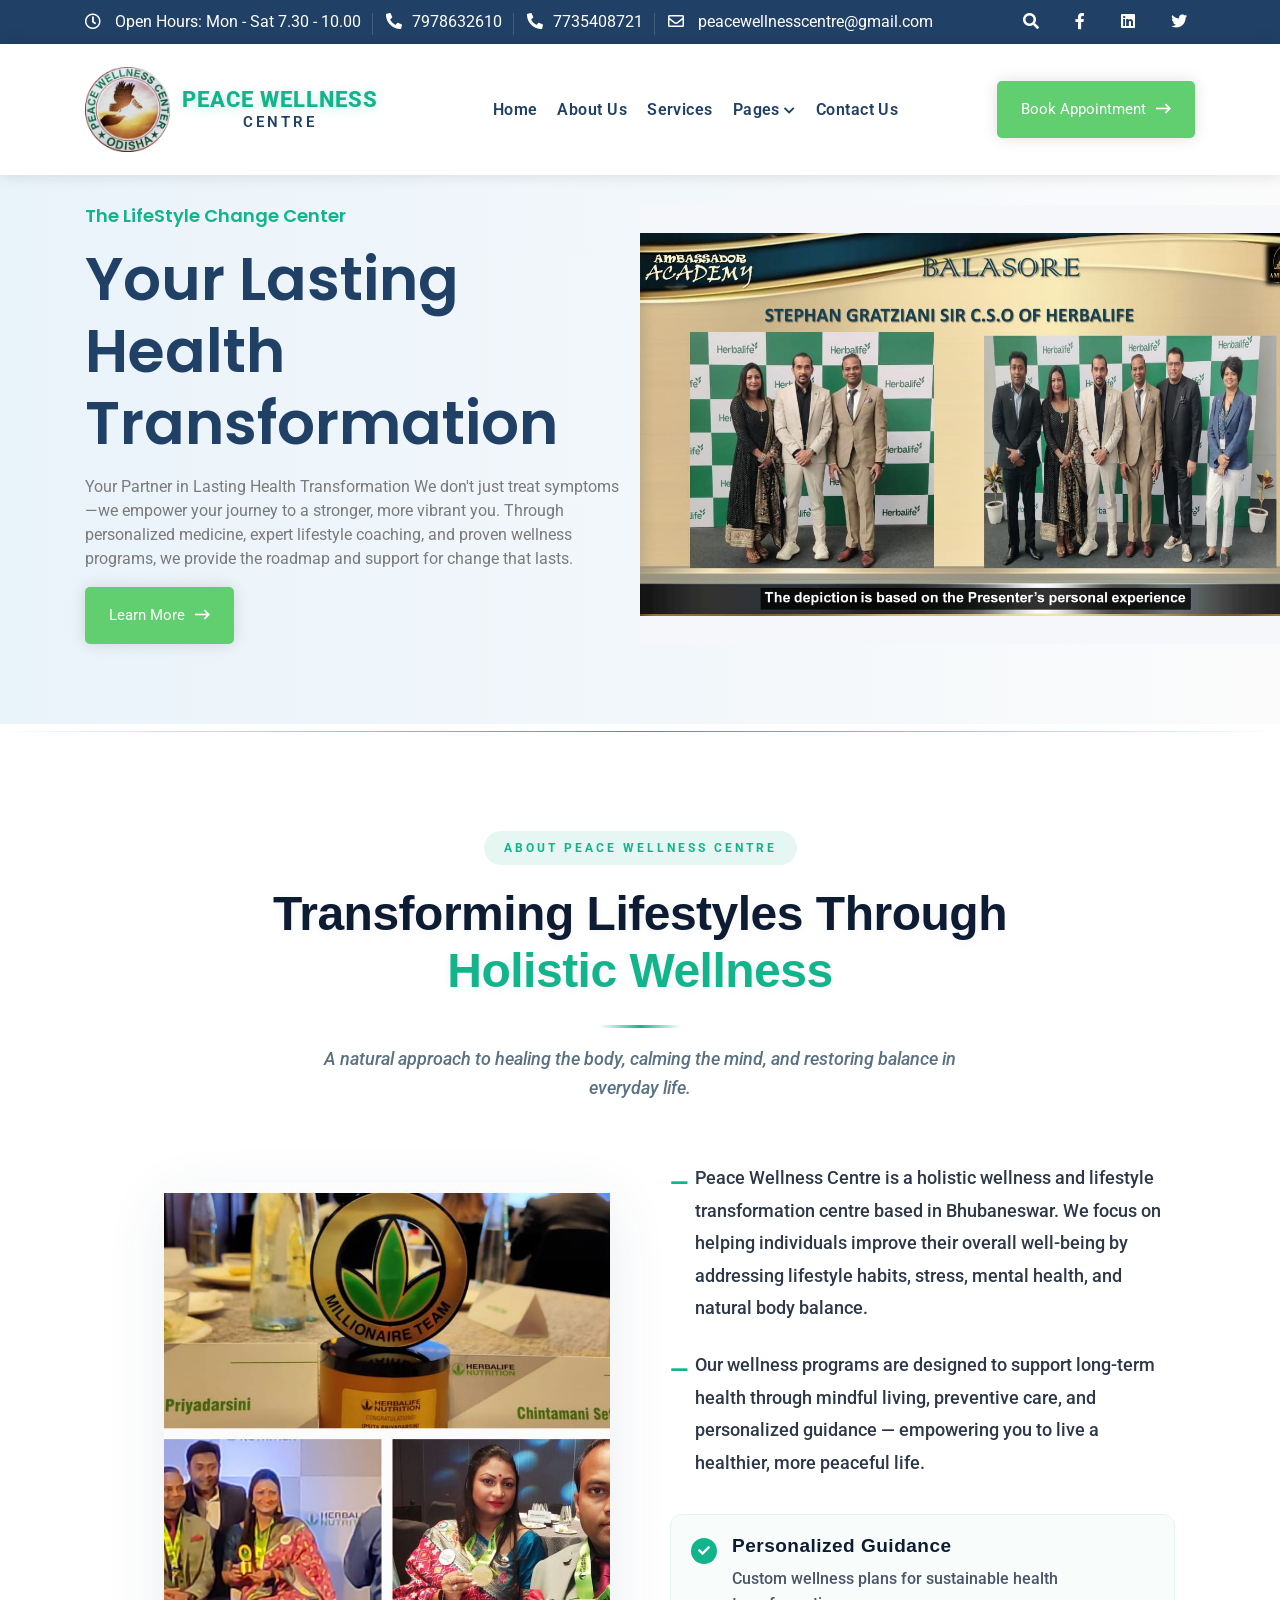
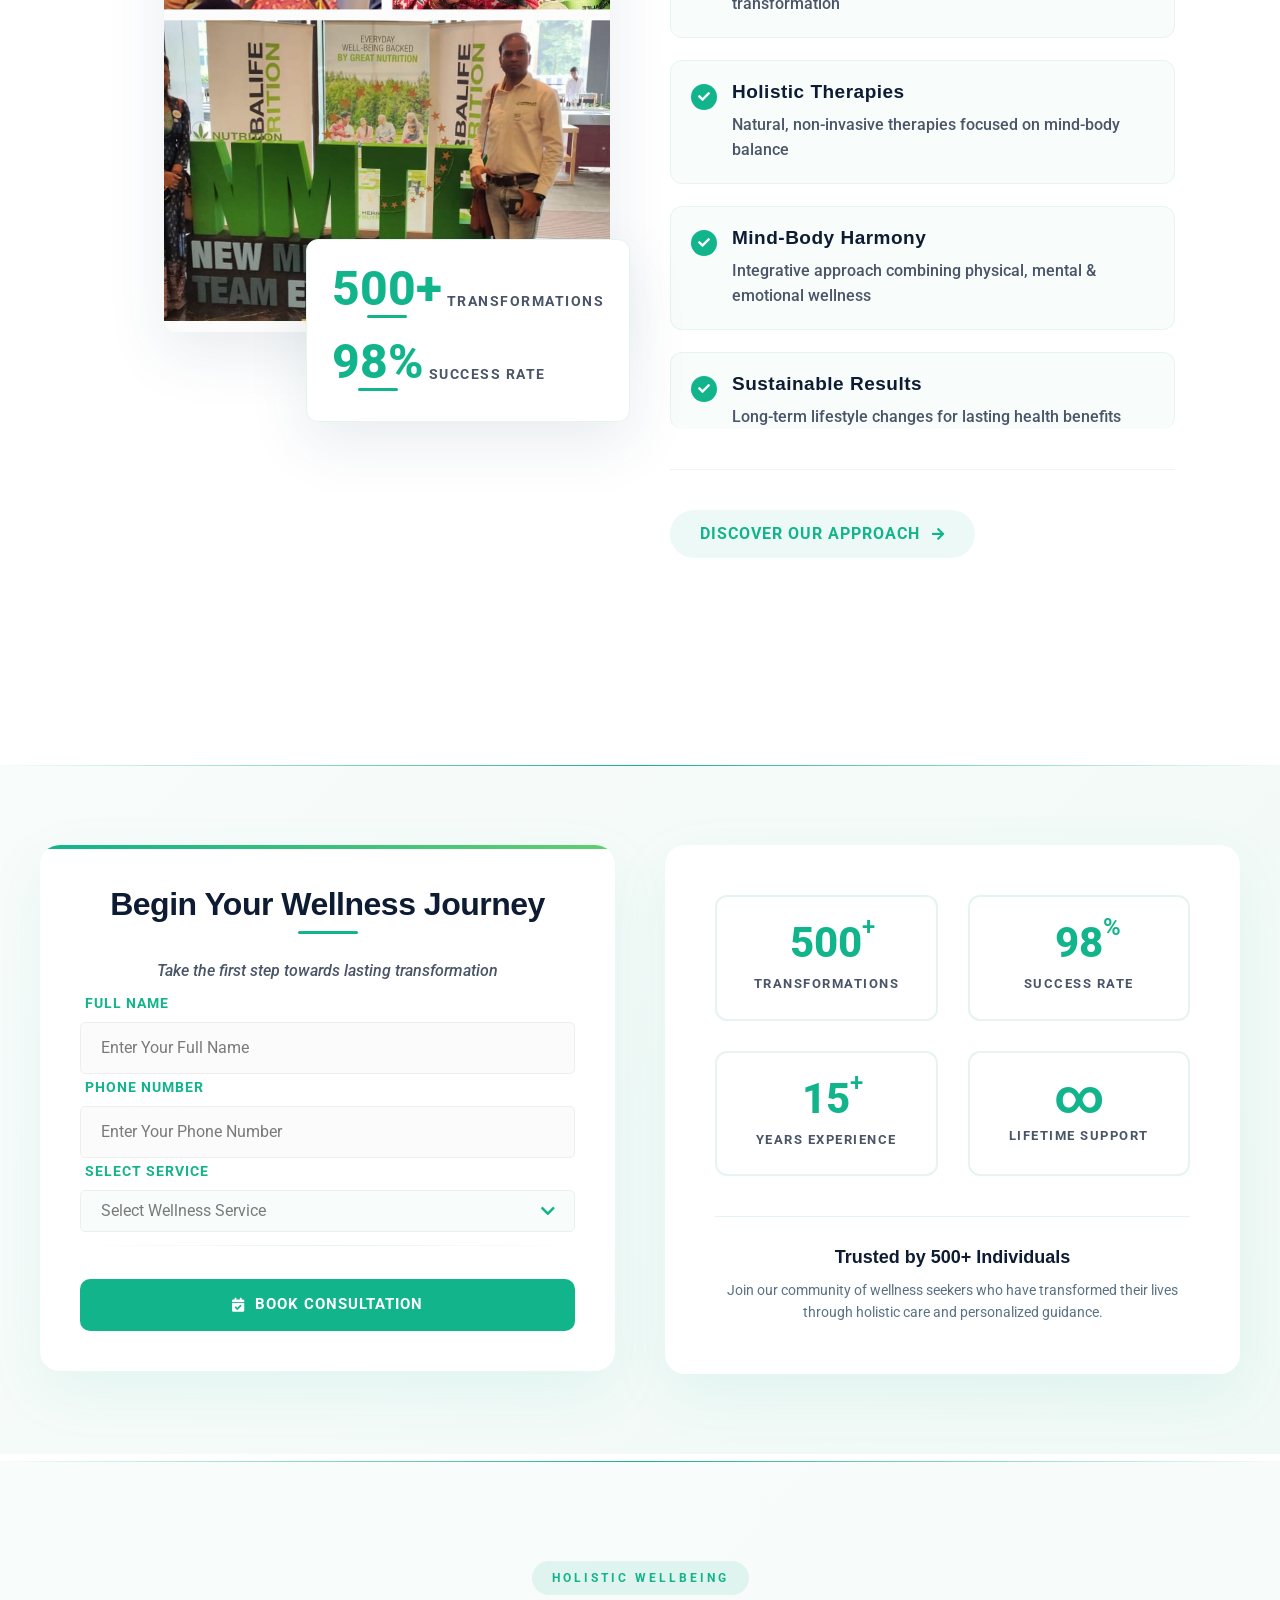
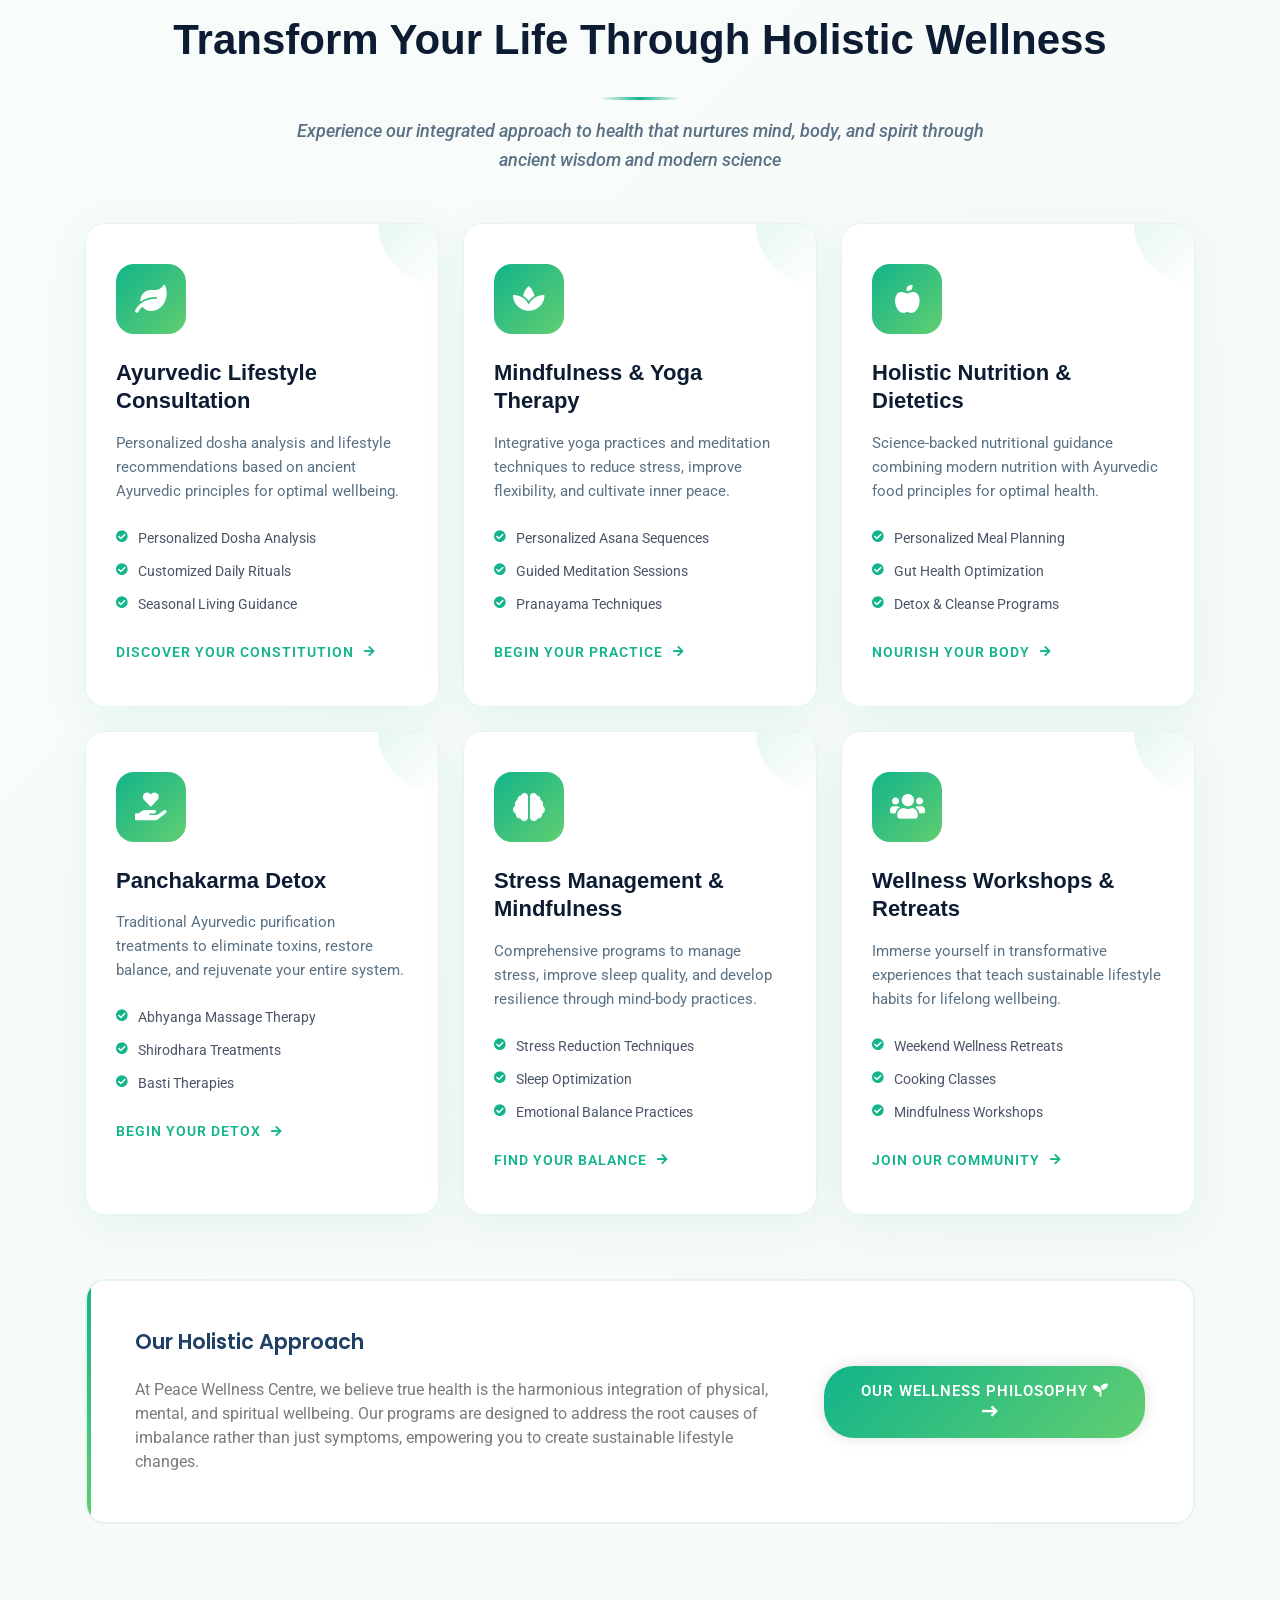
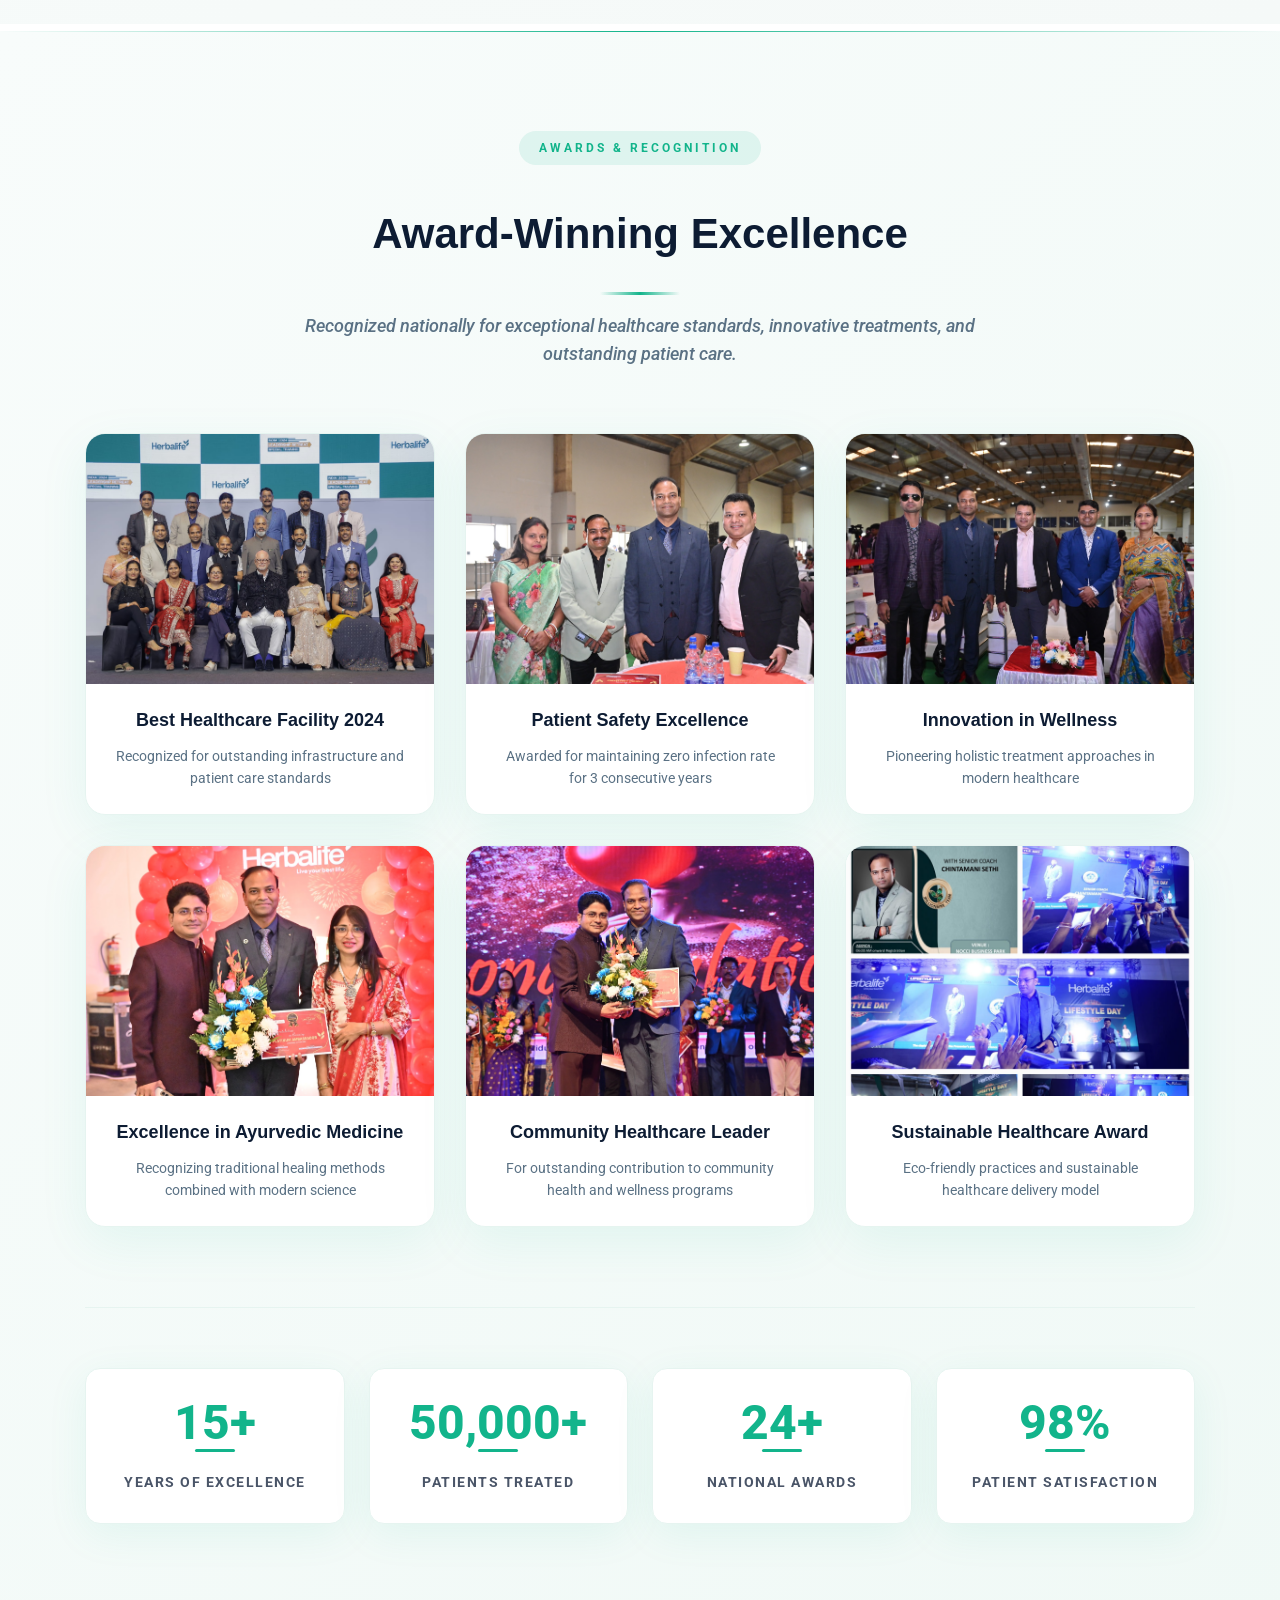
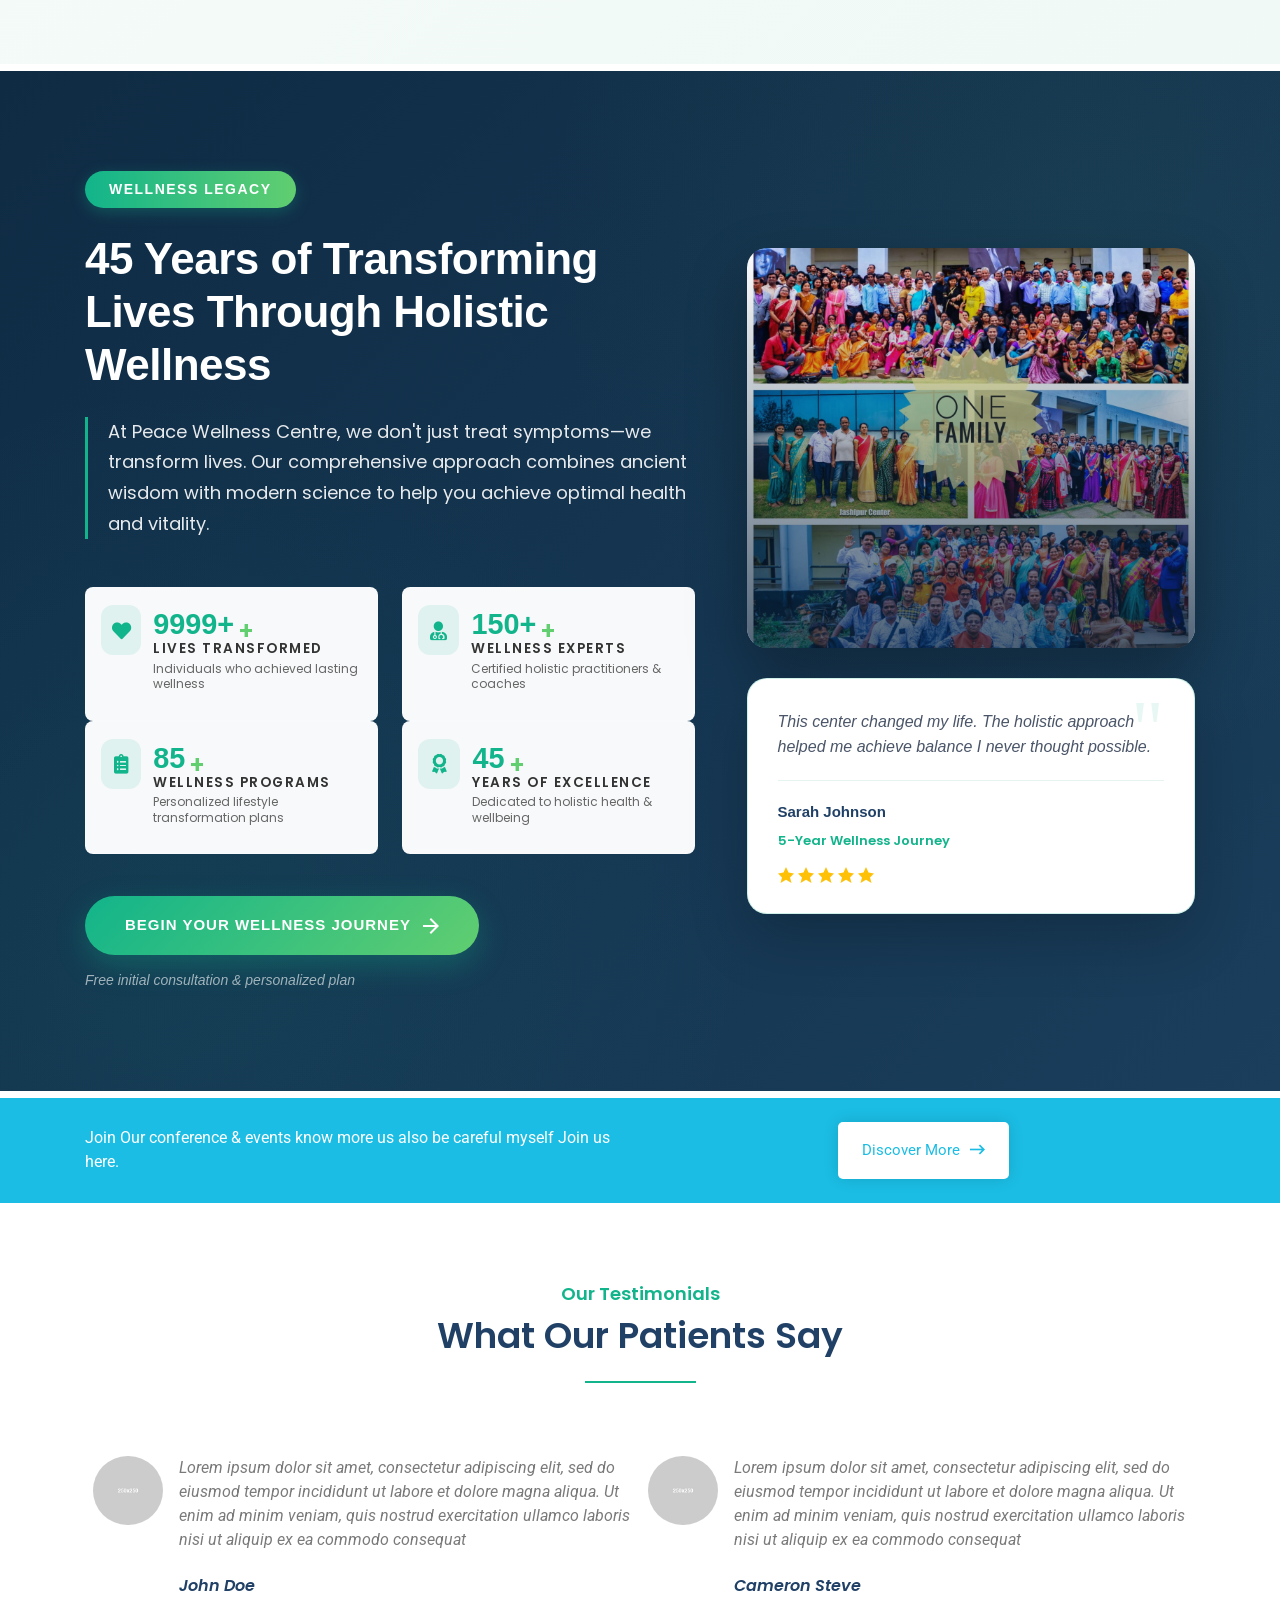
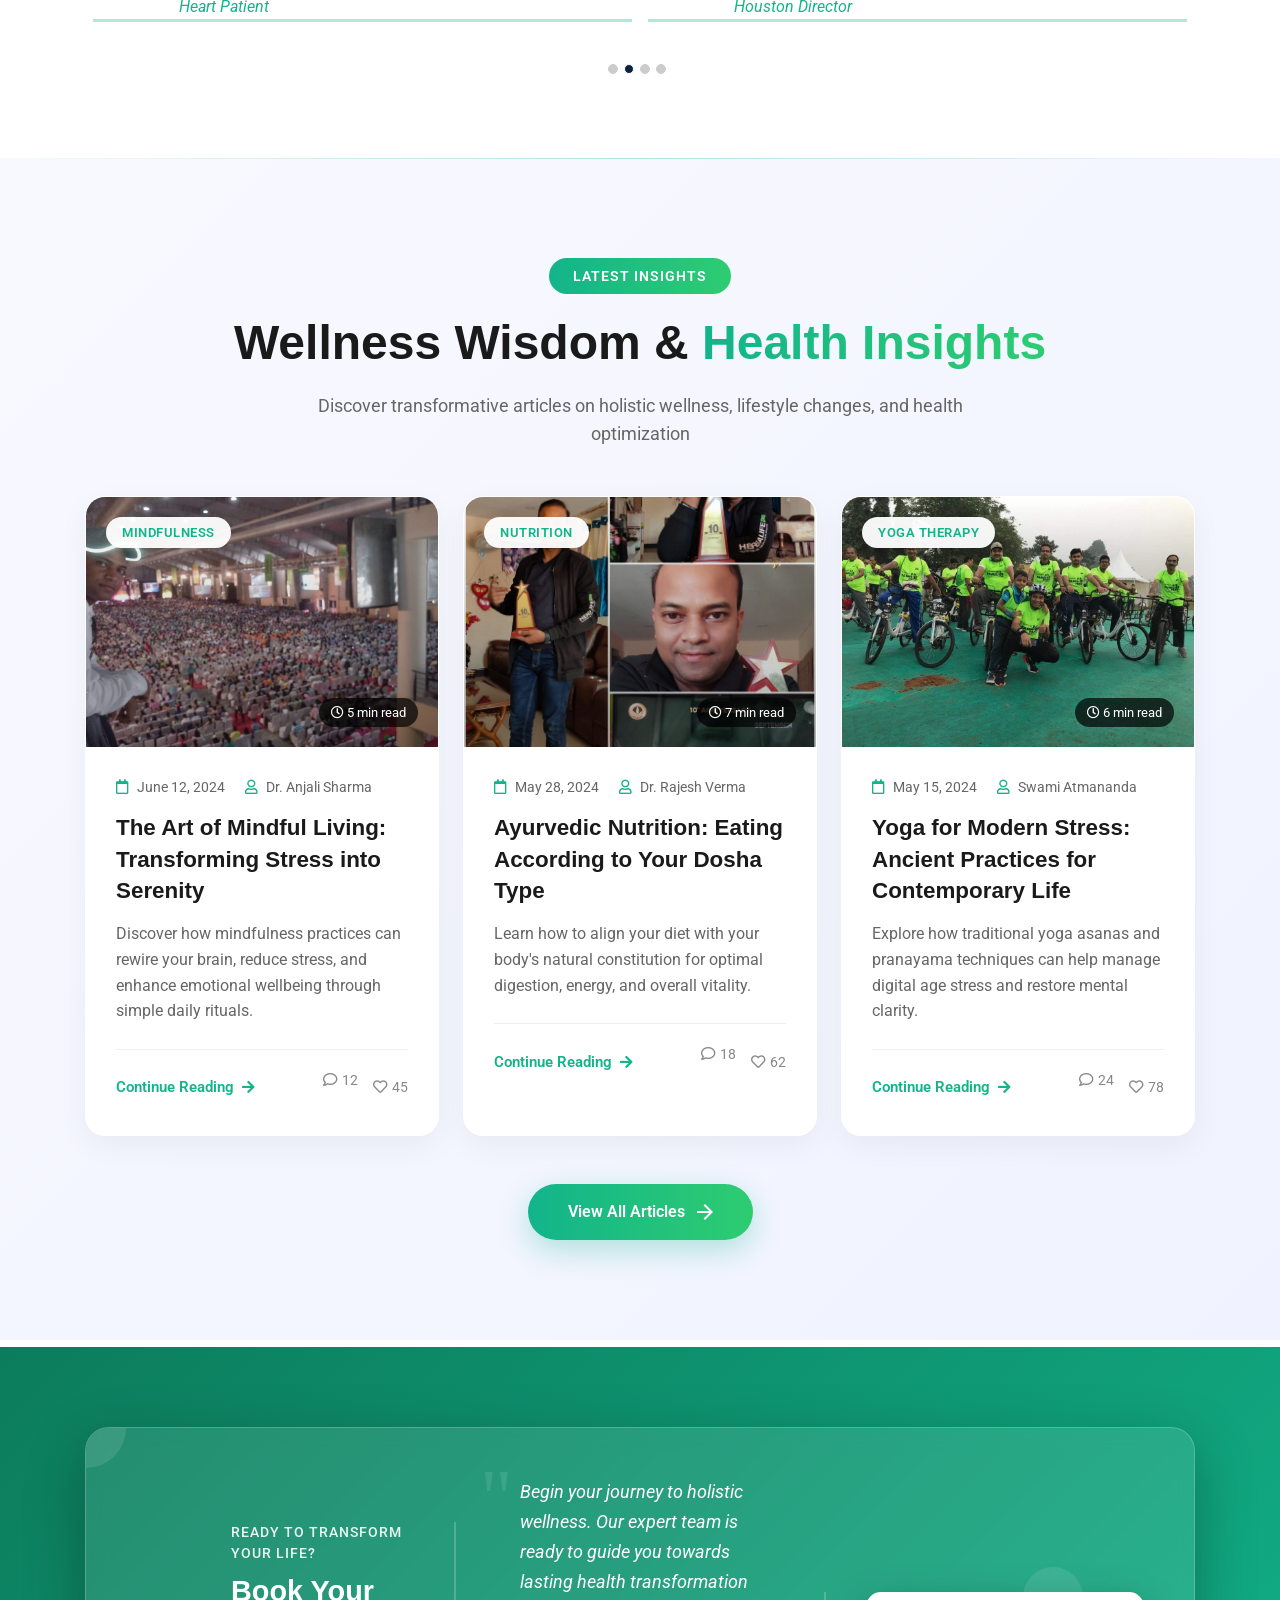
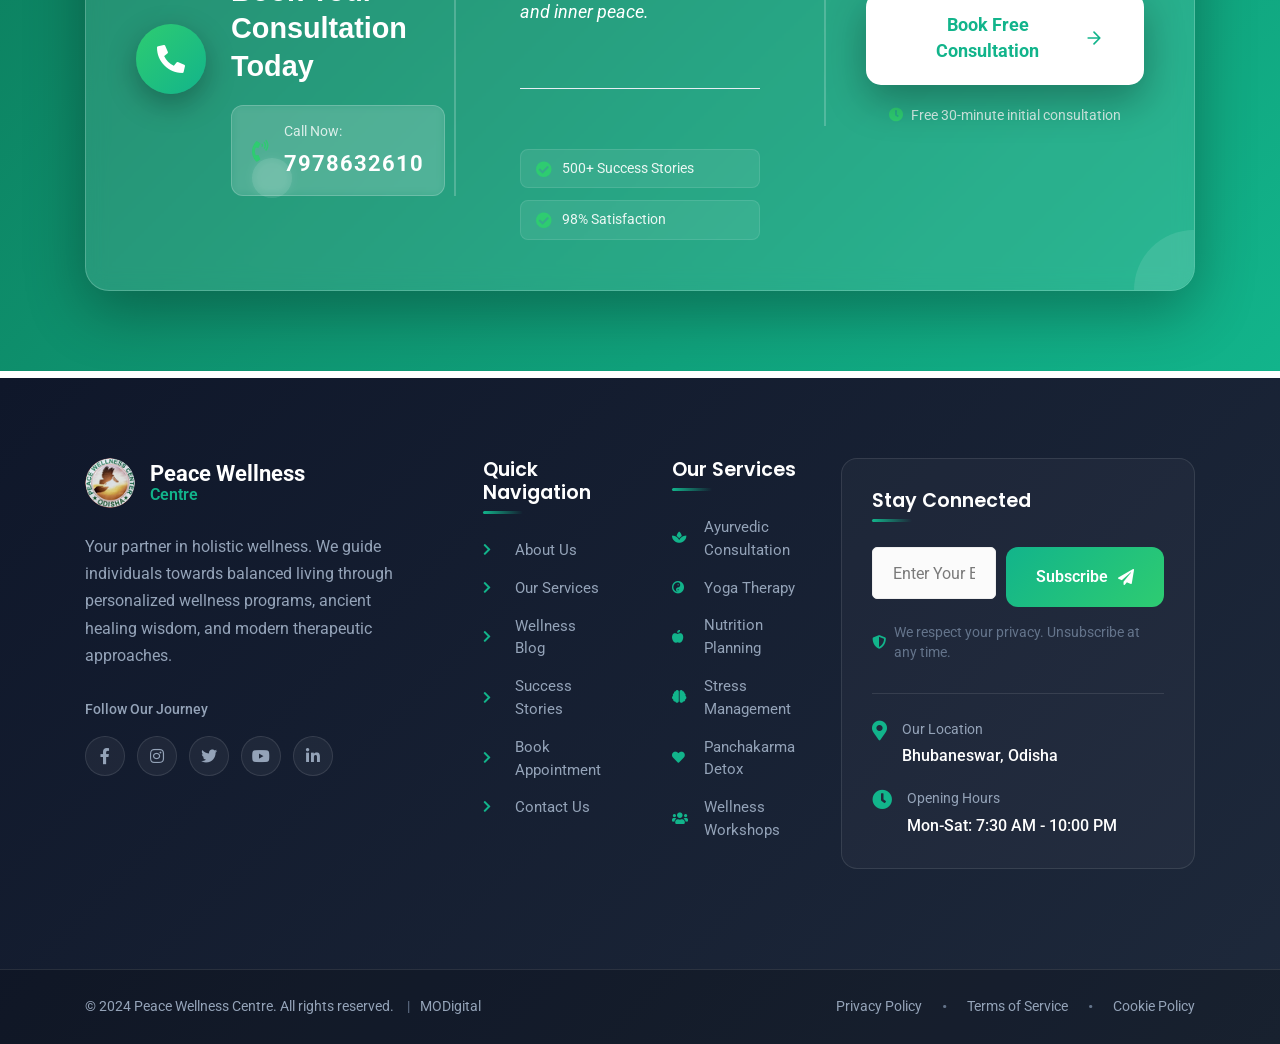
==== commit 1b829181: "Update and rename mainindexdemo.html to index.html" ====
--- a/index.html
+++ b/index.html
@@ -1,1926 +1,1446 @@
-<!DOCTYPE html>
-<html xmlns="http://www.w3.org/1999/xhtml" lang="zxx">
-  <head>
-    <meta charset="UTF-8" />
-    <meta name="viewport" content="width=device-width, initial-scale=1" />
-
-    <title>Peace Wellness Centre</title>
-    <!-- Favicon -->
-    <link rel="shortcut icon" type="image/x-icon" href="images/cropped-favicon-32x32.png" />
-    <!-- Bootstrap core CSS -->
-    <link href="css/bootstrap.min.css" rel="stylesheet" type="text/css" />
-    <!--Custom CSS-->
-    <link href="css/styless.css" rel="stylesheet" type="text/css" />
-    <!--Plugin CSS-->
-    <link href="css/plugin.css" rel="stylesheet" type="text/css" />
-    <!--Font Awesome-->
-    <link rel="stylesheet" href="https://cdnjs.cloudflare.com/ajax/libs/font-awesome/4.7.0/css/font-awesome.min.css" />
-    <link rel="stylesheet" href="https://cdnjs.cloudflare.com/ajax/libs/font-awesome/5.11.2/css/all.min.css" />
-  </head>
-  <body>
-    <!-- Preloader -->
-    <div id="preloader">
-      <div id="status"></div>
-    </div>
-    <!-- Preloader Ends -->
-
-    <!-- header starts -->
-    <header class="main_header_area">
-      <div class="topbar-wrap bg-dblue">
-        <div class="container">
-          <div class="top-info d-flex justify-content-between align-items-center">
-            <ul class="t-address">
-              <li class="pr-2"><i class="far fa-clock"></i> Open Hours: Mon - Sat 7.30 - 10.00</li>
-              <li class="pr-2"><i class="fas fa-phone-alt"></i>7978632610</li>
-              <li class="pr-2"><i class="fas fa-phone-alt"></i>7735408721</li>
-              <li><i class="far fa-envelope"></i> peacewellnesscentre@gmail.com</li>
-            </ul>
-            <ul class="t-social">
-              <li>
-                <span class="ct-search-link"
-                  ><a href="#"><i class="fa fa-search"></i></a
-                ></span>
-              </li>
-              <li class="pl-2">
-                <a href="#"><i class="fab fa-facebook-f"></i></a>
-              </li>
-              <li class="pl-2">
-                <a href="#"><i class="fab fa-linkedin"></i></a>
-              </li>
-              <li class="pl-2">
-                <a href="#"><i class="fab fa-twitter"></i></a>
-              </li>
-            </ul>
-          </div>
-        </div>
-      </div>
-
-      <!-- Navigation Bar -->
-      <div class="header_menu">
-        <nav class="navbar navbar-default">
-          <div class="container">
-            <div class="navbar-flex d-flex align-items-center justify-content-between w-100">
-              <!-- Brand and toggle get grouped for better mobile display -->
-              <!-- <div class="navbar-header">
-                <a class="navbar-brand text-center" href="index.html">
-                  <img src="images/logo_circular_200x200.png" alt="image" />
-                </a>
-              </div> -->
-
-
-                <div class="navbar-header">
-                <a class="navbar-brand brand-wrap" href="index.html">
-                  <img src="images/logo_circular_200x200.png" alt="Peace Wellness Logo" />
-                  <div class="brand-text">
-                    <span class="brand-top">Peace Wellness</span>
-                    <span class="brand-bottom">Centre</span>
-                  </div>
-                </a>
-              </div>
-
-
-
-
-
-
-              <!-- Collect the nav links, forms, and other content for toggling -->
-              <div class="navbar-collapse1" id="bs-example-navbar-collapse-1">
-                <ul class="nav navbar-nav" id="responsive-menu">
-                  <li class="dropdown submenu active">
-                    <a href="#" class="dropdown-toggle" data-toggle="dropdown" role="button" aria-haspopup="true" aria-expanded="false"
-                      >Home <i class="fas fa-chevron-down"></i
-                    ></a>
-                    <ul class="dropdown-menu">
-                      <li><a href="index.html">Homepage 1</a></li>
-                      <li><a href="index-2.html">Homepage 2</a></li>
-                      <li><a href="index-3.html">Homepage 3</a></li>
-                      <li><a href="index-4.html">Homepage 4</a></li>
-                    </ul>
-                  </li>
-                  <li><a href="aboutus.html">About Us</a></li>
-                  <li class="dropdown submenu">
-                    <a href="#" class="dropdown-toggle" data-toggle="dropdown" role="button" aria-haspopup="true" aria-expanded="false"
-                      >Services <i class="fas fa-chevron-down"></i
-                    ></a>
-                    <ul class="dropdown-menu">
-                      <li><a href="services.html">Services</a></li>
-                      <li><a href="services-detail.html">Service Detail</a></li>
-                    </ul>
-                  </li>
-                  <!-- <li class="dropdown submenu">
-                    <a href="#" class="dropdown-toggle" data-toggle="dropdown" role="button" aria-haspopup="true" aria-expanded="false"
-                      >Doctors <i class="fas fa-chevron-down"></i
-                    ></a>
-                    <ul class="dropdown-menu">
-                      <li><a href="doctors.html">Doctor List</a></li>
-                      <li><a href="doctor-profile.html">Doctor Profile</a></li>
-                    </ul>
-                  </li> -->
-                  <li class="dropdown submenu">
-                    <a href="#" class="dropdown-toggle" data-toggle="dropdown" role="button" aria-haspopup="true" aria-expanded="false"
-                      >Pages <i class="fas fa-chevron-down"></i
-                    ></a>
-                    <ul class="dropdown-menu">
-                      <li><a href="how-it-works.html">How It Works</a></li>
-                      <li><a href="gallery.html">Gallery</a></li>
-                      <li><a href="appointment.html">Appointment</a></li>
-                      <li><a href="testimonial.html">Testimonials</a></li>
-                      <li><a href="pricing.html">Pricing</a></li>
-                      <li><a href="faq.html">FAQ</a></li>
-                      <li><a href="search-result.html">Search Result</a></li>
-                      <li><a href="404.html">404 Error</a></li>
-                      <li><a href="comming.html">Comming Soon</a></li>
-                    </ul>
-                  </li>
-                  <li class="dropdown submenu">
-                    <a href="#" class="dropdown-toggle" data-toggle="dropdown" role="button" aria-haspopup="true" aria-expanded="false"
-                      >Blog <i class="fas fa-chevron-down"></i
-                    ></a>
-                    <ul class="dropdown-menu">
-                      <li><a href="blog-list.html">Blog Listing</a></li>
-                      <li><a href="blog-detail.html">Blog Detail</a></li>
-                    </ul>
-                  </li>
-                  <!-- <li class="dropdown submenu">
-                    <a href="dashboard.html" class="dropdown-toggle" data-toggle="dropdown" role="button" aria-haspopup="true" aria-expanded="false"
-                      >Dashboard <i class="fas fa-chevron-down"></i
-                    ></a>
-                    <ul class="dropdown-menu">
-                      <li><a href="dashboard.html">Dashboard</a></li>
-                      <li><a href="dashboard-my-profile.html">User Profile</a></li>
-                      <li><a href="dashboard-list.html">Clinics</a></li>
-                      <li><a href="dashboard-messages.html">Messages</a></li>
-                      <li><a href="dashboard-history.html">Patients History</a></li>
-                      <li><a href="dashboard-add-new.html">Add New Patients</a></li>
-                      <li><a href="dashboard-patient-list.html">Patients List</a></li>
-                      <li><a href="dashboard-reviews.html">Patients Reviews</a></li>
-                    </ul>
-                  </li> -->
-                  <li><a href="contact.html">Contact Us</a></li>
-                </ul>
-              </div>
-
-              <div class="header-btn">
-                <a href="contact.html" class="btn">Book Appointment</a>
-              </div>
-              <!-- /.navbar-collapse -->
-              <div id="slicknav-mobile"></div>
-            </div>
-          </div>
-          <!-- /.container-fluid -->
-        </nav>
-      </div>
-      <!-- Navigation Bar Ends -->
-    </header>
-    <!-- header ends -->
-
-    <!-- banner starts -->
-    <section class="banner">
-      <div class="container">
-        <div class="banner-content">
-          <div class="row">
-            <div class="col-lg-6 col-md-12 col-sm-12">
-              <div class="banner-ct-wrap">
-                <div class="banner-head">
-                  <h4 class="cl-green">The LifeStyle Change Center</h4>
-                  <h1>Your Lasting Health Transformation</h1>
-                </div>
-                <div class="banner-content pb-2">
-                  <p>Your Partner in Lasting Health Transformation
-We don't just treat symptoms—we empower your journey to a stronger, more vibrant you. Through personalized medicine, expert lifestyle coaching, and proven wellness programs, we provide the roadmap and support for change that lasts.</p>
-                </div>
-                <a href="aboutus.html" class="btn">Learn More</a>
-              </div>
-            </div>
-               <div class="col-lg-6 col-md-12 hero-image-side">
-  <div class="hero-image-container">
-    <img src="images/WhatsApp Image 2026-01-19 at 6.27.44 PM (2).jpeg" alt="Peace Wellness Centre">
-  </div>
-</div>
-
-          </div>
-        </div>
-      </div>
-      <!-- <div class="svg-image position-absolute start-0 bottom-0 w-100">
-        <svg xmlns="http://www.w3.org/2000/svg" viewBox="0 0 283.5 27.8" preserveAspectRatio="xMidYMax slice">
-          <path
-            class="shape-fill"
-            d="M265.8 3.5c-10.9 0-15.9 6.2-15.9 6.2s-3.6-3.5-9.2-.9c-9.1 4.1-4.4 13.4-4.4 13.4s-1.2.2-1.9.9c-.6.7-.5 1.9-.5 1.9s-1-.5-2.3-.2c-1.3.3-1.6 1.4-1.6 1.4s.4-3.4-1.5-5c-3.9-3.4-8.3-.2-8.3-.2s-.6-.7-.9-.9c-.4-.2-1.2-.2-1.2-.2s-4.4-3.6-11.5-2.6-10.4 7.9-10.4 7.9-.5-3.3-3.9-4.9c-4.8-2.4-7.4 0-7.4 0s2.4-4.1-1.9-6.4-6.2 1.2-6.2 1.2-.9-.5-2.1-.5-2.3 1.1-2.3 1.1.1-.7-1.1-1.1c-1.2-.4-2 0-2 0s3.6-6.8-3.5-8.9c-6-1.8-7.9 2.6-8.4 4-.1-.3-.4-.7-.9-1.1-1-.7-1.3-.5-1.3-.5s1-4-1.7-5.2c-2.7-1.2-4.2 1.1-4.2 1.1s-3.1-1-5.7 1.4-2.1 5.5-2.1 5.5-.9 0-2.1.7-1.4 1.7-1.4 1.7-1.7-1.2-4.3-1.2c-2.6 0-4.5 1.2-4.5 1.2s-.7-1.5-2.8-2.4c-2.1-.9-4 0-4 0s2.6-5.9-4.7-9c-7.3-3.1-12.6 3.3-12.6 3.3s-.9 0-1.9.2c-.9.2-1.5.9-1.5.9S99.4 3 94.9 3.9c-4.5.9-5.7 5.7-5.7 5.7s-2.8-5-12.3-3.9-11.1 6-11.1 6-1.2-1.4-4-.7c-.8.2-1.3.5-1.8.9-.9-2.1-2.7-4.9-6.2-4.4-3.2.4-4 2.2-4 2.2s-.5-.7-1.2-.7h-1.4s-.5-.9-1.7-1.4-2.4 0-2.4 0-2.4-1.2-4.7 0-3.1 4.1-3.1 4.1-1.7-1.4-3.6-.7c-1.9.7-1.9 2.8-1.9 2.8s-.5-.5-1.7-.2c-1.2.2-1.4.7-1.4.7s-.7-2.3-2.8-2.8c-2.1-.5-4.3.2-4.3.2s-1.7-5-11.1-6c-3.8-.4-6.6.2-8.5 1v21.2h283.5V11.1c-.9.2-1.6.4-1.6.4s-5.2-8-16.1-8z"
-          ></path>
-        </svg>
-      </div> -->
-    </section>
-    <!-- banner ends -->
-
-    <!-- About Us start -->
-    <!-- <section class="aboutus pb-0">
-      <div class="container">
-        <div class="row flex-lg-row-reverse">
-          <div class="col-lg-7 col-md-12">
-            <div class="sc-title-one mb-3">
-              <h4 class="cl-green">About The Aurvedic</h4>
-              <h2>Get Best & Amazing Experice With Our Professional Doctors</h2>
-              <h5>Lorem ipsum dolor sit amet, consectetur adipiscing elit, sed do eiusmod tempor incididunt.</h5>
-            </div>
-            <div class="about-detail">
-              <p>
-                Lorem ipsum dolor sit amet, consectetur adipiscing elit, sed do eiusmod tempor incididunt ut labore et dolore magna aliqua. Ut enim ad minim
-                veniam, quis nostrud exercitation ullamco laboris nisi ut aliquip.
-              </p>
-              <ul>
-                <li>
-                  <i class="fas fa-angle-double-right cl-green"></i> Popular belief Lorem Ipsum is not simply random text. It has roots in a piece of clasrs old
-                  Richard McClintock.
-                </li>
-                <li>
-                  <i class="fas fa-angle-double-right cl-green"></i>Easy pament process belief Lorem Ipsum is not simply random text. It has roots in a
-                  McClintock.
-                </li>
-              </ul>
-              <a href="aboutus.html" class="btn">Learn More</a>
-            </div>
-          </div>
-          <div class="col-lg-5 col-md-12">
-            <div class="about-img">
-              <img src="images/inner/n-e1633078810928.png" class="mt-10" alt="" />
-            </div>
-          </div>
-        </div>
-        <div class="book-now p-5 bg-white bx-shadow">
-          <form class="row gy-2 gx-3 align-items-center">
-            <div class="col-sm-3">
-              <input type="text" class="form-control" id="textInput" placeholder="Full Name" />
-            </div>
-            <div class="col-sm-3">
-              <input type="number" class="form-control" id="numberInput" placeholder="Phone No." />
-            </div>
-            <div class="col-sm-3">
-              <select class="niceSelect" id="autoSizingSelect">
-                <option selected>Orthopaedic</option>
-                <option value="">Dental</option>
-                <option value="2">Physician</option>
-                <option value="3">General Surgery</option>
-              </select>
-            </div>
-            <div class="col-sm-3">
-              <button type="submit" class="btn btn-primary w-100">Booking Now</button>
-            </div>
-          </form>
-        </div>
-      </div>
-    </section> -->
-   
-
-
-
-<section class="aboutus">
-    <!-- Header Section -->
-    <div class="container">
-        <div class="premium-header">
-            <div class="eyebrow">About Peace Wellness Centre</div>
-            <h1>Transforming Lifestyles Through <span>Holistic Wellness</span></h1>
-            <div class="intro-text">
-                A natural approach to healing the body, calming the mind, and restoring balance in everyday life.
-            </div>
-        </div>
-        
-        <!-- Content Grid -->
-        <div class="content-grid">
-            
-             <div class="image-gallery">
-
-                <div class="gallery-main">
-                    <img src="images/aboutpic.jpeg" alt="Peace Wellness Centre - Holistic Wellness">
-                </div>
-                <!-- <div class="gallery-secondary">
-                    <img src="images/team2.jpg" alt="Wellness Team">
-                </div> -->
-                <div class="stats-overlay">
-                    <div class="stat-item">
-                        <div class="stat-number">500+</div>
-                        <div class="stat-label">Transformations</div>
-                    </div>
-                    <div class="stat-item">
-                        <div class="stat-number">98%</div>
-                        <div class="stat-label">Success Rate</div>
-                    </div>
-                </div>
-            </div>
-
-
-
-            <!-- Text Content -->
-            <div class="text-content">
-                <div class="paragraph-block">
-                    <p>Peace Wellness Centre is a holistic wellness and lifestyle transformation centre based in Bhubaneswar. We focus on helping individuals improve their overall well-being by addressing lifestyle habits, stress, mental health, and natural body balance.</p>
-                    
-                    <p>Our wellness programs are designed to support long-term health through mindful living, preventive care, and personalized guidance — empowering you to live a healthier, more peaceful life.</p>
-                </div>
-                
-                <!-- Elegant Features -->
-                <div class="elegant-features">
-                    <div class="feature-item">
-                        <div class="feature-icon">
-                            <i class="fas fa-check"></i>
-                        </div>
-                        <div class="feature-content">
-                            <h4>Personalized Guidance</h4>
-                            <p>Custom wellness plans for sustainable health transformation</p>
-                        </div>
-                    </div>
-                    
-                    <div class="feature-item">
-                        <div class="feature-icon">
-                            <i class="fas fa-check"></i>
-                        </div>
-                        <div class="feature-content">
-                            <h4>Holistic Therapies</h4>
-                            <p>Natural, non-invasive therapies focused on mind-body balance</p>
-                        </div>
-                    </div>
-                    
-                    <div class="feature-item">
-                        <div class="feature-icon">
-                            <i class="fas fa-check"></i>
-                        </div>
-                        <div class="feature-content">
-                            <h4>Mind-Body Harmony</h4>
-                            <p>Integrative approach combining physical, mental & emotional wellness</p>
-                        </div>
-                    </div>
-                    
-                    <div class="feature-item">
-                        <div class="feature-icon">
-                            <i class="fas fa-check"></i>
-                        </div>
-                        <div class="feature-content">
-                            <h4>Sustainable Results</h4>
-                            <p>Long-term lifestyle changes for lasting health benefits</p>
-                        </div>
-                    </div>
-                </div>
-                
-                <!-- Elegant CTA -->
-                <div class="elegant-cta">
-                    <a href="aboutus.html" class="cta-link">
-                        Discover Our Approach
-                        <i class="fas fa-arrow-right"></i>
-                    </a>
-                </div>
-            </div>
-            
-            <!-- Image Gallery -->
-        </div>
-        
-        <!-- Consultation Section -->
-        
-    </div>
-</section>
-
-
-
-<!-- Premium Form Section -->
-<section class="premium-form-container">
-    <div class="form-section-wrapper">
-        <!-- Form Column -->
-        <div class="form-column">
-            <div class="form-header-minimal">
-                <h2>Begin Your Wellness Journey</h2>
-                <p>Take the first step towards lasting transformation</p>
-            </div>
-            
-            <form class="premium-form">
-                <div class="form-group-minimal">
-                    <label for="full-name">Full Name</label>
-                    <input type="text" 
-                           id="full-name" 
-                           class="form-input-minimal" 
-                           placeholder="Enter your full name"
-                           required>
-                </div>
-                
-                <div class="form-group-minimal">
-                    <label for="phone">Phone Number</label>
-                    <input type="tel" 
-                           id="phone" 
-                           class="form-input-minimal" 
-                           placeholder="Enter your phone number"
-                           required>
-                </div>
-                
-                <div class="form-group-minimal">
-                    <label for="service">Select Service</label>
-                    <div class="select-wrapper">
-                        <select id="service" class="form-input-minimal" required>
-                            <option value="" disabled selected>Select Wellness Service</option>
-                            <option value="lifestyle-counseling">Lifestyle Counseling</option>
-                            <option value="stress-management">Stress Management</option>
-                            <option value="mindfulness-meditation">Mindfulness & Meditation</option>
-                            <option value="holistic-wellness">Holistic Wellness Program</option>
-                            <option value="nutritional-guidance">Nutritional Guidance</option>
-                            <option value="yoga-therapy">Yoga & Movement Therapy</option>
-                        </select>
-                    </div>
-                </div>
-                
-                <div class="form-divider"></div>
-                
-                <div class="form-submit-minimal">
-                    <button type="submit" class="submit-btn-minimal">
-                        <i class="fas fa-calendar-check"></i>
-                        Book Consultation
-                    </button>
-                </div>
-            </form>
-        </div>
-        
-        <!-- Stats Column -->
-        <div class="stats-column">
-            <div class="stats-grid-minimal">
-                <div class="stat-card-minimal">
-                    <div class="stat-number-minimal">500<sup>+</sup></div>
-                    <div class="stat-label-minimal">Transformations</div>
-                </div>
-                
-                <div class="stat-card-minimal">
-                    <div class="stat-number-minimal">98<sup>%</sup></div>
-                    <div class="stat-label-minimal">Success Rate</div>
-                </div>
-                
-                <div class="stat-card-minimal">
-                    <div class="stat-number-minimal">15<sup>+</sup></div>
-                    <div class="stat-label-minimal">Years Experience</div>
-                </div>
-                
-                <div class="stat-card-minimal">
-                    <div class="infinity-symbol">∞</div>
-                    <div class="stat-label-minimal">Lifetime Support</div>
-                </div>
-            </div>
-            
-            <div class="trust-statement">
-                <h4>Trusted by 500+ Individuals</h4>
-                <p>Join our community of wellness seekers who have transformed their lives through holistic care and personalized guidance.</p>
-            </div>
-        </div>
-    </div>
-</section>
-
-   
-   
-   
-   
-    <!-- About Us ends -->
-
-    <!-- Process start -->
-    <!-- <section class="w-process wprocess-1 bg-sfgrey">
-      <div class="container">
-        <div class="sc-title-two text-center">
-          <h4 class="cl-green">Working Process</h4>
-          <h2>We Provide All Aspects Of Medical Practice</h2>
-        </div>
-        <div class="row">
-          <div class="col-lg-3 col-md-6">
-            <a href="services-detail.html">
-              <div class="pcs-list border border-light-c1 bg-white">
-                <i class="far fa-file-alt"></i>
-                <h3>Fill up form In Medical Application</h3>
-                <p class="cl-grey">Lorem ipsum dolor, sit amet consectetur adipisicing elit. Mollitia, error accusamus.</p>
-              </div>
-            </a>
-          </div>
-          <div class="col-lg-3 col-md-6">
-            <a href="services-detail.html">
-              <div class="pcs-list border border-light-c1 bg-white">
-                <i class="fas fa-laptop-medical"></i>
-                <h3>Review Family Medical History</h3>
-                <p class="cl-grey">Lorem ipsum dolor, sit amet consectetur adipisicing elit. Mollitia, error accusamus.</p>
-              </div>
-            </a>
-          </div>
-          <div class="col-lg-3 col-md-6">
-            <a href="services-detail.html">
-              <div class="pcs-list border border-light-c1 bg-white">
-                <i class="fas fa-star-of-life"></i>
-                <h3>Choose Between Care Programs</h3>
-                <p class="cl-grey">Lorem ipsum dolor, sit amet consectetur adipisicing elit. Mollitia, error accusamus.</p>
-              </div>
-            </a>
-          </div>
-          <div class="col-lg-3 col-md-6">
-            <a href="services-detail.html">
-              <div class="pcs-list border border-light-c1 bg-white mb-0">
-                <i class="fas fa-user-md"></i>
-                <h3>Introduce To Qualified Doctors</h3>
-                <p class="cl-grey">Lorem ipsum dolor, sit amet consectetur adipisicing elit. Mollitia, error accusamus.</p>
-              </div>
-            </a>
-          </div>
-        </div>
-        <div class="short-info cl-blue pt-1 mt-3 text-center">
-          <p>If you have difficulty understanding our work process. <a href="#">Please contact us for better information.</a></p>
-        </div>
-      </div>
-    </section> -->
-    <!-- Process end -->
-
-    <!-- Service start -->
-   <!-- Updated Wellness Services Section -->
-<section class="wellness-services">
-  <div class="container">
-    <!-- Premium Wellness Header -->
-    <div class="premium-header text-center mb-6">
-      <span class="eyebrow">Holistic Wellbeing</span>
-      <h2>Transform Your Life Through Holistic Wellness</h2>
-      <p class="intro-text mt-4">Experience our integrated approach to health that nurtures mind, body, and spirit through ancient wisdom and modern science</p>
-    </div>
-
-    <!-- Premium Wellness Cards -->
-    <div class="row g-4">
-      
-      <!-- Card 1: Ayurvedic Consultation -->
-      <div class="col-lg-4 col-md-6">
-        <div class="wellness-card premium-card">
-          <div class="card-icon">
-            <i class="fas fa-leaf"></i>
-          </div>
-          <div class="card-content">
-            <h3>Ayurvedic Lifestyle Consultation</h3>
-            <p>Personalized dosha analysis and lifestyle recommendations based on ancient Ayurvedic principles for optimal wellbeing.</p>
-            <ul class="benefit-list">
-              <li><i class="fas fa-check-circle"></i> Personalized Dosha Analysis</li>
-              <li><i class="fas fa-check-circle"></i> Customized Daily Rituals</li>
-              <li><i class="fas fa-check-circle"></i> Seasonal Living Guidance</li>
-            </ul>
-            <a href="ayurvedic-consultation.html" class="wellness-link">
-              Discover Your Constitution
-              <i class="fas fa-arrow-right"></i>
-            </a>
-          </div>
-          <div class="card-ornament"></div>
-        </div>
-      </div>
-
-      <!-- Card 2: Yoga & Meditation -->
-      <div class="col-lg-4 col-md-6">
-        <div class="wellness-card premium-card">
-          <div class="card-icon">
-            <i class="fas fa-spa"></i>
-          </div>
-          <div class="card-content">
-            <h3>Mindfulness & Yoga Therapy</h3>
-            <p>Integrative yoga practices and meditation techniques to reduce stress, improve flexibility, and cultivate inner peace.</p>
-            <ul class="benefit-list">
-              <li><i class="fas fa-check-circle"></i> Personalized Asana Sequences</li>
-              <li><i class="fas fa-check-circle"></i> Guided Meditation Sessions</li>
-              <li><i class="fas fa-check-circle"></i> Pranayama Techniques</li>
-            </ul>
-            <a href="yoga-therapy.html" class="wellness-link">
-              Begin Your Practice
-              <i class="fas fa-arrow-right"></i>
-            </a>
-          </div>
-          <div class="card-ornament"></div>
-        </div>
-      </div>
-
-      <!-- Card 3: Nutrition Planning -->
-      <div class="col-lg-4 col-md-6">
-        <div class="wellness-card premium-card">
-          <div class="card-icon">
-            <i class="fas fa-apple-alt"></i>
-          </div>
-          <div class="card-content">
-            <h3>Holistic Nutrition & Dietetics</h3>
-            <p>Science-backed nutritional guidance combining modern nutrition with Ayurvedic food principles for optimal health.</p>
-            <ul class="benefit-list">
-              <li><i class="fas fa-check-circle"></i> Personalized Meal Planning</li>
-              <li><i class="fas fa-check-circle"></i> Gut Health Optimization</li>
-              <li><i class="fas fa-check-circle"></i> Detox & Cleanse Programs</li>
-            </ul>
-            <a href="nutrition-planning.html" class="wellness-link">
-              Nourish Your Body
-              <i class="fas fa-arrow-right"></i>
-            </a>
-          </div>
-          <div class="card-ornament"></div>
-        </div>
-      </div>
-
-      <!-- Card 4: Panchakarma -->
-      <div class="col-lg-4 col-md-6">
-        <div class="wellness-card premium-card">
-          <div class="card-icon">
-            <i class="fas fa-hand-holding-heart"></i>
-          </div>
-          <div class="card-content">
-            <h3>Panchakarma Detox</h3>
-            <p>Traditional Ayurvedic purification treatments to eliminate toxins, restore balance, and rejuvenate your entire system.</p>
-            <ul class="benefit-list">
-              <li><i class="fas fa-check-circle"></i> Abhyanga Massage Therapy</li>
-              <li><i class="fas fa-check-circle"></i> Shirodhara Treatments</li>
-              <li><i class="fas fa-check-circle"></i> Basti Therapies</li>
-            </ul>
-            <a href="panchakarma.html" class="wellness-link">
-              Begin Your Detox
-              <i class="fas fa-arrow-right"></i>
-            </a>
-          </div>
-          <div class="card-ornament"></div>
-        </div>
-      </div>
-
-      <!-- Card 5: Stress Management -->
-      <div class="col-lg-4 col-md-6">
-        <div class="wellness-card premium-card">
-          <div class="card-icon">
-            <i class="fas fa-brain"></i>
-          </div>
-          <div class="card-content">
-            <h3>Stress Management & Mindfulness</h3>
-            <p>Comprehensive programs to manage stress, improve sleep quality, and develop resilience through mind-body practices.</p>
-            <ul class="benefit-list">
-              <li><i class="fas fa-check-circle"></i> Stress Reduction Techniques</li>
-              <li><i class="fas fa-check-circle"></i> Sleep Optimization</li>
-              <li><i class="fas fa-check-circle"></i> Emotional Balance Practices</li>
-            </ul>
-            <a href="stress-management.html" class="wellness-link">
-              Find Your Balance
-              <i class="fas fa-arrow-right"></i>
-            </a>
-          </div>
-          <div class="card-ornament"></div>
-        </div>
-      </div>
-
-      <!-- Card 6: Wellness Workshops -->
-      <div class="col-lg-4 col-md-6">
-        <div class="wellness-card premium-card">
-          <div class="card-icon">
-            <i class="fas fa-users"></i>
-          </div>
-          <div class="card-content">
-            <h3>Wellness Workshops & Retreats</h3>
-            <p>Immerse yourself in transformative experiences that teach sustainable lifestyle habits for lifelong wellbeing.</p>
-            <ul class="benefit-list">
-              <li><i class="fas fa-check-circle"></i> Weekend Wellness Retreats</li>
-              <li><i class="fas fa-check-circle"></i> Cooking Classes</li>
-              <li><i class="fas fa-check-circle"></i> Mindfulness Workshops</li>
-            </ul>
-            <a href="wellness-retreats.html" class="wellness-link">
-              Join Our Community
-              <i class="fas fa-arrow-right"></i>
-            </a>
-          </div>
-          <div class="card-ornament"></div>
-        </div>
-      </div>
-
-    </div>
-
-    <!-- Wellness Philosophy -->
-    <div class="wellness-philosophy mt-8 p-5">
-      <div class="row align-items-center">
-        <div class="col-lg-8">
-          <h3 class="cl-blue mb-3">Our Holistic Approach</h3>
-          <p class="mb-0">At Peace Wellness Centre, we believe true health is the harmonious integration of physical, mental, and spiritual wellbeing. Our programs are designed to address the root causes of imbalance rather than just symptoms, empowering you to create sustainable lifestyle changes.</p>
-        </div>
-        <div class="col-lg-4 text-lg-end">
-          <a href="about-wellness.html" class="btn btn-curve btn-green">
-            Our Wellness Philosophy
-            <i class="fas fa-seedling ml-2"></i>
-          </a>
-        </div>
-      </div>
-    </div>
-
-  </div>
-</section>
-    <!-- Service end -->
-
-    <!-- Appointment start -->
-    <!-- <section class="appointment pt-0">
-      <div class="container">
-        <div class="appoint-wrap">
-          <div class="row align-items-center">
-            <div class="col-lg-6 col-md-12">
-              <div class="sc-title-two sc-border-none w-100 mb-0">
-                <h4 class="cl-green">Need A Doctor For Check-Up?</h4>
-                <h2>Just Make An Appoinment</h2>
-                <h5 class="cl-grey">Get The Right Care Book With Your Doctors!</h5>
-              </div>
-              <div class="check-up mb-3">
-                <p class="mb-4">
-                  Lorem ipsum dolor sit amet, consectetur adipiscing elit. Ut elit tellus, luctus nec ullamcorper mattis, pulvinar dapibus leo.
-                </p>
-              </div>
-            </div>
-            <div class="col-lg-6 col-md-12">
-              <div class="appoint-form bg-white">
-                <form class="row g-3">
-                  <div class="col-md-6">
-                    <input type="text" class="form-control" placeholder="First name" aria-label="Full name" />
-                  </div>
-                  <div class="col-md-6">
-                    <input type="number" class="form-control" placeholder="Phone Number" aria-label="Phone Number" />
-                  </div>
-                  <div class="col-12">
-                    <input type="text" class="form-control" placeholder="Email Address" aria-label="Email Address" />
-                  </div>
-                  <div class="col-md-12">
-                    <select id="inputState" class="niceSelect">
-                      <option selected>Cardialogy</option>
-                      <option>Pathology</option>
-                    </select>
-                  </div>
-                  <div class="col-md-12">
-                    <input type="number" class="form-control" placeholder="Enter Date" aria-label="Phone Number" />
-                  </div>
-                  <div class="col-12">
-                    <textarea name="message" placeholder="Message" cols="30" rows="10"></textarea>
-                  </div>
-                  <div class="col-12 text-center">
-                    <button type="submit" class="btn btn-primary">Get An Appointment</button>
-                  </div>
-                </form>
-              </div>
-            </div>
-          </div>
-        </div>
-      </div>
-    </section> -->
-    <!-- Appointment end -->
-
-    <!-- Appointment Form start -->
-    <!-- <section class="appointment sc-bg-right">
-      <div class="container">
-        <div class="row align-items-center">
-          <div class="col-lg-6 col-md-12 mb-xs-3">
-            <div class="checkup-img pl-lg-0">
-              <img src="images/home/pediatrician-examining-boy-s-spine-2021-04-02-20-48-30-utc.jpg" class="bx-shadow" alt="" />
-            </div>
-          </div>
-
-          <div class="col-lg-6 col-md-12 ps-lg-5">
-            <div class="sc-title-two sc-title-two-white appoint-info sc-border-left mb-7 w-100">
-              <i class="fas fa-phone-volume"></i>
-              <h3 class="cl-white mt-2">Emergency call</h3>
-              <h2 class="cl-lgreen fsc-5 mb-3">+952-543256</h2>
-            </div>
-            <div class="appoint-detail">
-              <p class="cl-white">
-                Lorem ipsum dolor sit amet, consectetur adipiscing elit, sed do eiusmod tempor incididunt ut labore et dolore magna aliqua. Ut enim ad minim
-                veniam, quis nostrud exercitation ullamco laboris nisi ut aliquip ex ea commodo consequat
-              </p>
-            </div>
-          </div>
-        </div>
-      </div>
-    </section> -->
-    
-
-    <section class="awards-section">
-    <div class="container">
-        <!-- Premium Header -->
-        <div class="premium-header text-center mb-8">
-            <span class="eyebrow">Awards & Recognition</span>
-            <h2 class="mt-3 mb-4">Award-Winning <span>Excellence</span></h2>
-            <p class="intro-text">Recognized nationally for exceptional healthcare standards, innovative treatments, and outstanding patient care.</p>
-        </div>
-
-        <!-- Awards Grid -->
-        <div class="awards-grid">
-            <!-- Award 1 -->
-            <div class="award-card">
-                <div class="award-image">
-                    <img src="images/award-1.jpeg" alt="Best Healthcare Facility 2024" loading="lazy">
-                    <div class="award-overlay">
-                        <div class="overlay-content">
-                            <h4>Best Healthcare Facility 2024</h4>
-                            <p>National Health Excellence Awards</p>
-                        </div>
-                    </div>
-                </div>
-                <div class="award-content">
-                    <h4>Best Healthcare Facility 2024</h4>
-                    <p>Recognized for outstanding infrastructure and patient care standards</p>
-                </div>
-            </div>
-
-            <!-- Award 2 -->
-            <div class="award-card">
-                <div class="award-image">
-                    <img src="images/award-2.jpeg" alt="Patient Safety Excellence" loading="lazy">
-                    <div class="award-overlay">
-                        <div class="overlay-content">
-                            <h4>Patient Safety Excellence</h4>
-                            <p>Global Healthcare Safety Council</p>
-                        </div>
-                    </div>
-                </div>
-                <div class="award-content">
-                    <h4>Patient Safety Excellence</h4>
-                    <p>Awarded for maintaining zero infection rate for 3 consecutive years</p>
-                </div>
-            </div>
-
-            <!-- Award 3 -->
-            <div class="award-card">
-                <div class="award-image">
-                    <img src="images/award-3.jpeg" alt="Innovation in Wellness" loading="lazy">
-                    <div class="award-overlay">
-                        <div class="overlay-content">
-                            <h4>Innovation in Wellness</h4>
-                            <p>Wellness Innovation Summit</p>
-                        </div>
-                    </div>
-                </div>
-                <div class="award-content">
-                    <h4>Innovation in Wellness</h4>
-                    <p>Pioneering holistic treatment approaches in modern healthcare</p>
-                </div>
-            </div>
-
-            <!-- Award 4 -->
-            <div class="award-card">
-                <div class="award-image">
-                    <img src="images/award-4.jpeg" alt="Excellence in Ayurvedic Medicine" loading="lazy">
-                    <div class="award-overlay">
-                        <div class="overlay-content">
-                            <h4>Excellence in Ayurvedic Medicine</h4>
-                            <p>International Ayurveda Foundation</p>
-                        </div>
-                    </div>
-                </div>
-                <div class="award-content">
-                    <h4>Excellence in Ayurvedic Medicine</h4>
-                    <p>Recognizing traditional healing methods combined with modern science</p>
-                </div>
-            </div>
-
-            <!-- Award 5 -->
-            <div class="award-card">
-                <div class="award-image">
-                    <img src="images/award-5.jpeg" alt="Community Healthcare Leader" loading="lazy">
-                    <div class="award-overlay">
-                        <div class="overlay-content">
-                            <h4>Community Healthcare Leader</h4>
-                            <p>National Health Service Awards</p>
-                        </div>
-                    </div>
-                </div>
-                <div class="award-content">
-                    <h4>Community Healthcare Leader</h4>
-                    <p>For outstanding contribution to community health and wellness programs</p>
-                </div>
-            </div>
-
-            <!-- Award 6 -->
-            <div class="award-card">
-                <div class="award-image">
-                    <img src="images/award-6.jpeg" alt="Sustainable Healthcare Award" loading="lazy">
-                    <div class="award-overlay">
-                        <div class="overlay-content">
-                            <h4>Sustainable Healthcare Award</h4>
-                            <p>Green Healthcare Initiative</p>
-                        </div>
-                    </div>
-                </div>
-                <div class="award-content">
-                    <h4>Sustainable Healthcare Award</h4>
-                    <p>Eco-friendly practices and sustainable healthcare delivery model</p>
-                </div>
-            </div>
-        </div>
-
-        <!-- Trust Stats -->
-        <div class="trust-stats mt-10">
-            <div class="row justify-content-center">
-                <div class="col-lg-3 col-md-6 mb-5">
-                    <div class="stat-box text-center">
-                        <div class="stat-number">15+</div>
-                        <div class="stat-label">Years of Excellence</div>
-                    </div>
-                </div>
-                <div class="col-lg-3 col-md-6 mb-5">
-                    <div class="stat-box text-center">
-                        <div class="stat-number">50,000+</div>
-                        <div class="stat-label">Patients Treated</div>
-                    </div>
-                </div>
-                <div class="col-lg-3 col-md-6 mb-5">
-                    <div class="stat-box text-center">
-                        <div class="stat-number">24+</div>
-                        <div class="stat-label">National Awards</div>
-                    </div>
-                </div>
-                <div class="col-lg-3 col-md-6 mb-5">
-                    <div class="stat-box text-center">
-                        <div class="stat-number">98%</div>
-                        <div class="stat-label">Patient Satisfaction</div>
-                    </div>
-                </div>
-            </div>
-        </div>
-    </div>
-</section>
-    
-    
-    
-    
-    
-    
-    <!-- Appointment Form end -->
-
-    <!-- Partners start -->
-    <!-- <section class="partners bg-sfgrey p-5">
-      <div class="container">
-        <div class="row align-items-center">
-          <div class="col-lg-3">
-            <h3 class="m-0">Our Affiliations</h3>
-          </div>
-          <div class="col-lg-9">
-            <div class="partner-slider">
-              <div class="partner-list p-2">
-                <img src="images/partners/logo2.png" alt="" />
-              </div>
-              <div class="partner-list p-2">
-                <img src="images/partners/logo3.png" alt="" />
-              </div>
-              <div class="partner-list p-2">
-                <img src="images/partners/logo4.png" alt="" />
-              </div>
-              <div class="partner-list p-2">
-                <img src="images/partners/logo5.png" alt="" />
-              </div>
-              <div class="partner-list p-2">
-                <img src="images/partners/logo6.png" alt="" />
-              </div>
-              <div class="partner-list p-2">
-                <img src="images/partners/logo4.png" alt="" />
-              </div>
-            </div>
-          </div>
-        </div>
-      </div>
-    </section> -->
-    <!-- Partners end -->
-
-    <!-- Team start -->
-    <!-- <section class="team">
-      <div class="container">
-        <div class="sc-title-two text-center">
-          <h4 class="cl-green">Meet Our Team</h4>
-          <h2>Certified & Experienced Doctors</h2>
-        </div>
-        <div class="row">
-          <div class="col-lg-3 col-md-6">
-            <div class="team-wrap position-relative text-center">
-              <div class="team-img position-relative rounded-2 overflow-hidden">
-                <img src="images/team/medical-hero-fighting-the-coronavirus-2021-05-04-07-27-34-utc.jpg" alt="" />
-                <ul class="social-links-a">
-                  <li>
-                    <a href="#"><i class="fab fa-facebook-square"></i></a>
-                  </li>
-                  <li>
-                    <a href="#"><i class="fab fa-twitter-square"></i></a>
-                  </li>
-                  <li>
-                    <a href="#"><i class="fab fa-google-plus-square"></i></a>
-                  </li>
-                  <li>
-                    <a href="#"><i class="fab fa-linkedin"></i></a>
-                  </li>
-                </ul>
-              </div>
-              <div class="team-name pt-3">
-                <a href="doctor-profile.html">
-                  <h4>DR. WILLIAM SMITH</h4>
-                  <p class="cl-green">CEO/ Founder</p>
-                </a>
-              </div>
-            </div>
-          </div>
-          <div class="col-lg-3 col-md-6">
-            <div class="team-wrap position-relative text-center">
-              <div class="team-img position-relative rounded-2 overflow-hidden">
-                <img src="images/team/medical-assistant-with-visor-and-face-mask-2021-04-05-12-17-04-utc.jpg" alt="" />
-                <ul class="social-links-a">
-                  <li>
-                    <a href="#"><i class="fab fa-facebook-square"></i></a>
-                  </li>
-                  <li>
-                    <a href="#"><i class="fab fa-twitter-square"></i></a>
-                  </li>
-                  <li>
-                    <a href="#"><i class="fab fa-google-plus-square"></i></a>
-                  </li>
-                  <li>
-                    <a href="#"><i class="fab fa-linkedin"></i></a>
-                  </li>
-                </ul>
-              </div>
-              <div class="team-name pt-3">
-                <a href="doctor-profile.html">
-                  <h4>DR. NOREAIN WALTAR</h4>
-                  <p class="cl-green">Pediatrician</p>
-                </a>
-              </div>
-            </div>
-          </div>
-          <div class="col-lg-3 col-md-6">
-            <div class="team-wrap position-relative text-center">
-              <div class="team-img position-relative rounded-2 overflow-hidden">
-                <img src="images/team/medical-experts-2021-05-02-19-42-45-utc.jpg" alt="" />
-                <ul class="social-links-a">
-                  <li>
-                    <a href="#"><i class="fab fa-facebook-square"></i></a>
-                  </li>
-                  <li>
-                    <a href="#"><i class="fab fa-twitter-square"></i></a>
-                  </li>
-                  <li>
-                    <a href="#"><i class="fab fa-google-plus-square"></i></a>
-                  </li>
-                  <li>
-                    <a href="#"><i class="fab fa-linkedin"></i></a>
-                  </li>
-                </ul>
-              </div>
-              <div class="team-name pt-3">
-                <a href="doctor-profile.html">
-                  <h4>DR. JESSICA BROWN</h4>
-                  <p class="cl-green">Laboratory</p>
-                </a>
-              </div>
-            </div>
-          </div>
-          <div class="col-lg-3 col-md-6">
-            <div class="team-wrap position-relative text-center mb-0">
-              <div class="team-img position-relative rounded-2 overflow-hidden">
-                <img src="images/team/rm7rZYdl3rY.jpg" alt="" />
-                <ul class="social-links-a">
-                  <li>
-                    <a href="#"><i class="fab fa-facebook-square"></i></a>
-                  </li>
-                  <li>
-                    <a href="#"><i class="fab fa-twitter-square"></i></a>
-                  </li>
-                  <li>
-                    <a href="#"><i class="fab fa-google-plus-square"></i></a>
-                  </li>
-                  <li>
-                    <a href="#"><i class="fab fa-linkedin"></i></a>
-                  </li>
-                </ul>
-              </div>
-              <div class="team-name pt-3">
-                <a href="doctor-profile.html">
-                  <h4>DR. JESSICA BROWN</h4>
-                  <p class="cl-green">Emergency Physician</p>
-                </a>
-              </div>
-            </div>
-          </div>
-        </div>
-        <div class="short-info cl-blue pt-1 mt-3 text-center">
-          <p>If you still do not trust us contact us and we will help you directly. <a href="#"> Contact us here.</a></p>
-        </div>
-      </div>
-    </section> -->
-    <!-- Team end -->
-
-    <!-- Experience Form start -->
-    <!-- <section class="experience sc-bg-left">
-      <div class="container">
-        <div class="row align-items-center">
-          <div class="col-lg-7 col-md-12 pr-lg-5">
-            <div class="sc-title-two sc-title-two-white sc-border-left w-100 mb-6">
-              <h4 class="cl-white">Provide The Best Departments</h4>
-              <h2 class="cl-white">We Are Top Medical & Health With 45 Years Of Experience.</h2>
-            </div>
-            <div class="exp-detail">
-              <p class="cl-white">
-                Lorem ipsum dolor sit amet, consectetur adipiscing elit. Ut elit tellus, luctus nec ullamcorper mattis, pulvinar dapibus leo. Lorem ipsum dolor
-                sit amet, consectetur adipiscing elit. Ut elit tellus.
-              </p>
-              <div class="exp-list-wrap text-center mt-3">
-                <div class="row">
-                  <div class="col-lg-6 col-md-6">
-                    <div class="value-pin p-3">
-                      <span class="countfect cl-white" data-num="999"></span>
-                      <p class="cl-lgreen">Happy Patients</p>
-                    </div>
-                  </div>
-                  <div class="col-lg-6 col-md-6">
-                    <div class="value-pin p-3">
-                      <span class="countfect cl-white" data-num="330"></span>
-                      <p class="cl-lgreen">Certified Doctors</p>
-                    </div>
-                  </div>
-                  <div class="col-lg-6 col-md-6">
-                    <div class="value-pin p-3">
-                      <span class="countfect cl-white" data-num="260"></span>
-                      <p class="cl-lgreen">Health Departments</p>
-                    </div>
-                  </div>
-                  <div class="col-lg-6 col-md-6">
-                    <div class="value-pin p-3">
-                      <span class="countfect cl-white" data-num="30"></span>
-                      <p class="cl-lgreen">Ambulance</p>
-                    </div>
-                  </div>
-                </div>
-              </div>
-            </div>
-          </div>
-          <div class="col-lg-5 col-md-12">
-            <div class="exp-img-wrap">
-              <img src="images/grouppic1.jpeg" alt="" />
-            </div>
-          </div>
-        </div>
-      </div>
-    </section> -->
-    <!-- Experience Form end -->
-
-      
-
-
-  <section class="wellness-legacy-section">
-  <div class="container">
-    <div class="row align-items-center">
-      <!-- Left Content -->
-      <div class="col-lg-7 col-md-12 wellness-left-content">
-        <!-- Badge -->
-        <div class="wellness-legacy-badge">
-          <span>Wellness Legacy</span>
-        </div>
-        
-        <!-- Main Title -->
-        <h1 class="wellness-legacy-title">
-          45 Years of Transforming Lives Through Holistic Wellness
-        </h1>
-        
-        <!-- Description -->
-        <p class="wellness-legacy-description">
-          At Peace Wellness Centre, we don't just treat symptoms—we transform lives. Our comprehensive approach combines ancient wisdom with modern science to help you achieve optimal health and vitality.
-        </p>
-        
-        <!-- Stats Grid -->
-       <div class="wellness-stats-container compact-grid">
-    <div class="row">
-        <!-- Card 1 -->
-        <div class="col-lg-6 col-md-6">
-            <div class="wellness-stat-box compact">
-                <div class="d-flex align-items-start">
-                    <div class="wellness-stat-icon">
-                        <i class="fas fa-heart"></i>
-                    </div>
-                    <div class="wellness-stat-info">
-                        <h3 class="wellness-stat-number" data-count="9999">9999+</h3>
-                        <h4 class="wellness-stat-title">LIVES TRANSFORMED</h4>
-                        <p class="wellness-stat-subtitle">Individuals who achieved lasting wellness</p>
-                    </div>
-                </div>
-            </div>
-        </div>
-        
-        <!-- Card 2 -->
-        <div class="col-lg-6 col-md-6">
-            <div class="wellness-stat-box compact">
-                <div class="d-flex align-items-start">
-                    <div class="wellness-stat-icon">
-                        <i class="fas fa-user-md"></i>
-                    </div>
-                    <div class="wellness-stat-info">
-                        <h3 class="wellness-stat-number" data-count="150">150+</h3>
-                        <h4 class="wellness-stat-title">WELLNESS EXPERTS</h4>
-                        <p class="wellness-stat-subtitle">Certified holistic practitioners & coaches</p>
-                    </div>
-                </div>
-            </div>
-        </div>
-        
-        <!-- Card 3 -->
-        <div class="col-lg-6 col-md-6">
-            <div class="wellness-stat-box compact">
-                <div class="d-flex align-items-start">
-                    <div class="wellness-stat-icon">
-                        <i class="fas fa-clipboard-list"></i>
-                    </div>
-                    <div class="wellness-stat-info">
-                        <h3 class="wellness-stat-number" data-count="85">85</h3>
-                        <h4 class="wellness-stat-title">WELLNESS PROGRAMS</h4>
-                        <p class="wellness-stat-subtitle">Personalized lifestyle transformation plans</p>
-                    </div>
-                </div>
-            </div>
-        </div>
-        
-        <!-- Card 4 -->
-        <div class="col-lg-6 col-md-6">
-            <div class="wellness-stat-box compact">
-                <div class="d-flex align-items-start">
-                    <div class="wellness-stat-icon">
-                        <i class="fas fa-award"></i>
-                    </div>
-                    <div class="wellness-stat-info">
-                        <h3 class="wellness-stat-number" data-count="45">45</h3>
-                        <h4 class="wellness-stat-title">YEARS OF EXCELLENCE</h4>
-                        <p class="wellness-stat-subtitle">Dedicated to holistic health & wellbeing</p>
-                    </div>
-                </div>
-            </div>
-        </div>
-    </div>
-</div>
-        
-        <!-- CTA Button -->
-        <div class="wellness-cta-wrapper">
-          <a href="#" class="wellness-journey-btn">
-            <span>BEGIN YOUR WELLNESS JOURNEY</span>
-            <svg width="16" height="16" viewBox="0 0 16 16" fill="none">
-              <path d="M8 0L6.59 1.41L12.17 7H0V9H12.17L6.59 14.59L8 16L16 8L8 0Z" fill="currentColor"/>
-            </svg>
-          </a>
-          <p class="wellness-cta-note">Free initial consultation & personalized plan</p>
-        </div>
-      </div>
-      
-      <!-- Right Content - Image & Testimonial -->
-      <div class="col-lg-5 col-md-12 wellness-right-content">
-        <!-- Image Container -->
-        <div class="wellness-image-wrapper">
-          <img src="images/grouppic1.jpeg" 
-               alt="Wellness consultation at Peace Wellness Centre" 
-               class="wellness-main-image">
-          <div class="wellness-image-overlay"></div>
-          
-          <!-- Play Button -->
-        </div>
-        
-        <!-- Testimonial Card -->
-        <div class="wellness-testimonial-card">
-          <div class="testimonial-quote-mark">"</div>
-          <p class="testimonial-text">
-            This center changed my life. The holistic approach helped me achieve balance I never thought possible.
-          </p>
-          <div class="testimonial-author">
-            <strong class="author-name">Sarah Johnson</strong>
-            <span class="author-journey">5-Year Wellness Journey</span>
-          </div>
-          <div class="testimonial-rating">
-            <svg width="16" height="16" viewBox="0 0 16 16" fill="none">
-              <path d="M8 12.7L13.5 16L12 10.5L16 6.5L10.5 5.5L8 0L5.5 5.5L0 6.5L4 10.5L2.5 16L8 12.7Z" fill="#FFC107"/>
-            </svg>
-            <svg width="16" height="16" viewBox="0 0 16 16" fill="none">
-              <path d="M8 12.7L13.5 16L12 10.5L16 6.5L10.5 5.5L8 0L5.5 5.5L0 6.5L4 10.5L2.5 16L8 12.7Z" fill="#FFC107"/>
-            </svg>
-            <svg width="16" height="16" viewBox="0 0 16 16" fill="none">
-              <path d="M8 12.7L13.5 16L12 10.5L16 6.5L10.5 5.5L8 0L5.5 5.5L0 6.5L4 10.5L2.5 16L8 12.7Z" fill="#FFC107"/>
-            </svg>
-            <svg width="16" height="16" viewBox="0 0 16 16" fill="none">
-              <path d="M8 12.7L13.5 16L12 10.5L16 6.5L10.5 5.5L8 0L5.5 5.5L0 6.5L4 10.5L2.5 16L8 12.7Z" fill="#FFC107"/>
-            </svg>
-            <svg width="16" height="16" viewBox="0 0 16 16" fill="none">
-              <path d="M8 12.7L13.5 16L12 10.5L16 6.5L10.5 5.5L8 0L5.5 5.5L0 6.5L4 10.5L2.5 16L8 12.7Z" fill="#FFC107"/>
-            </svg>
-          </div>
-        </div>
-      </div>
-    </div>
-  </div>
-</section>
-
-
-    <!-- Call to action start -->
-    <div class="call-to p-4 bg-lblue">
-      <div class="container">
-        <div class="row align-items-center">
-          <div class="col-lg-6 col-md-8">
-            <p class="cl-white">Join Our conference & events know more us also be careful myself Join us here.</p>
-          </div>
-          <div class="col-lg-6 col-md-4 text-center">
-            <a href="contact.html" class="btn btn-white-lb">Discover More</a>
-          </div>
-        </div>
-      </div>
-    </div>
-    <!-- Call to action end -->
-
-    <!-- Testimonials start -->
-    <section class="testimonials">
-      <div class="container">
-        <div class="sc-title-two text-center">
-          <h4 class="cl-green">Our Testimonials</h4>
-          <h2>What Our Patients Say</h2>
-        </div>
-        <div class="review-slider mb-6">
-          <div class="review-wrap bg-white m-2 d-flex align-items-start">
-            <div class="review-user pr-2">
-              <img src="images/team/user-1.jpg" class="rounded-circle" alt="" />
-            </div>
-            <div class="review-detail fst-italic">
-              <p>
-                Lorem ipsum dolor sit amet, consectetur adipiscing elit, sed do eiusmod tempor incididunt ut labore et dolore magna aliqua. Ut enim ad minim
-                veniam, quis nostrud exercitation ullamco laboris nisi ut aliquip ex ea commodo consequat
-              </p>
-              <h5 class="mt-3 mb-0">Cameron Steve</h5>
-              <p class="cl-green">Houston Director</p>
-            </div>
-          </div>
-          <div class="review-wrap bg-white m-2 d-flex align-items-start">
-            <div class="review-user pr-2">
-              <img src="images/team/user-2.jpg" class="rounded-circle" alt="" />
-            </div>
-            <div class="review-detail fst-italic">
-              <p>
-                Lorem ipsum dolor sit amet, consectetur adipiscing elit, sed do eiusmod tempor incididunt ut labore et dolore magna aliqua. Ut enim ad minim
-                veniam, quis nostrud exercitation ullamco laboris nisi ut aliquip ex ea commodo consequat
-              </p>
-              <h5 class="mt-3 mb-0">John Doe</h5>
-              <p class="cl-green">Heart Patient</p>
-            </div>
-          </div>
-          <div class="review-wrap bg-white m-2 d-flex align-items-start">
-            <div class="review-user pr-2">
-              <img src="images/team/user-1.jpg" class="rounded-circle" alt="" />
-            </div>
-            <div class="review-detail fst-italic">
-              <p>
-                Lorem ipsum dolor sit amet, consectetur adipiscing elit, sed do eiusmod tempor incididunt ut labore et dolore magna aliqua. Ut enim ad minim
-                veniam, quis nostrud exercitation ullamco laboris nisi ut aliquip ex ea commodo consequat
-              </p>
-              <h5 class="mt-3 mb-0">Cameron Steve</h5>
-              <p class="cl-green">Houston Director</p>
-            </div>
-          </div>
-          <div class="review-wrap bg-white m-2 d-flex align-items-start">
-            <div class="review-user pr-2">
-              <img src="images/team/user-2.jpg" class="rounded-circle" alt="" />
-            </div>
-            <div class="review-detail fst-italic">
-              <p>
-                Lorem ipsum dolor sit amet, consectetur adipiscing elit, sed do eiusmod tempor incididunt ut labore et dolore magna aliqua. Ut enim ad minim
-                veniam, quis nostrud exercitation ullamco laboris nisi ut aliquip ex ea commodo consequat
-              </p>
-              <h5 class="mt-3 mb-0">John Doe</h5>
-              <p class="cl-green">Heart Patient</p>
-            </div>
-          </div>
-        </div>
-      </div>
-    </section>
-    <!-- Testimonials end -->
-
-    <!-- Blog start -->
-   <!-- Premium Blog Section -->
-<section class="premium-blog-section">
-    <div class="container">
-        <!-- Premium Section Header -->
-        <div class="premium-section-header text-center mb-6">
-            <span class="section-badge">Latest Insights</span>
-            <h2 class="section-title">Wellness Wisdom & <span class="highlight-text">Health Insights</span></h2>
-            <p class="section-subtitle">Discover transformative articles on holistic wellness, lifestyle changes, and health optimization</p>
-        </div>
-
-        <!-- Premium Blog Grid -->
-        <div class="premium-blog-grid">
-            <div class="row g-4">
-                
-                <!-- Blog Card 1 -->
-                <div class="col-lg-4 col-md-6">
-                    <article class="premium-blog-card">
-                        <!-- Image with Overlay -->
-                        <div class="blog-card-image">
-                            <a href="blog-detail.html" class="image-link">
-                                <img src="images/minfullness1348_899.jpeg" 
-                                     alt="Holistic Wellness Consultation" 
-                                     class="card-main-image">
-                                <div class="image-overlay"></div>
-                                <span class="category-tag">Mindfulness</span>
-                                <div class="read-time">
-                                    <i class="far fa-clock"></i> 5 min read
-                                </div>
-                            </a>
-                        </div>
-                        
-                        <!-- Blog Content -->
-                        <div class="blog-card-content">
-                            <div class="blog-meta">
-                                <span class="meta-date">
-                                    <i class="far fa-calendar"></i> June 12, 2024
-                                </span>
-                                <span class="meta-author">
-                                    <i class="far fa-user"></i> Dr. Anjali Sharma
-                                </span>
-                            </div>
-                            
-                            <h3 class="blog-title">
-                                <a href="blog-detail.html">The Art of Mindful Living: Transforming Stress into Serenity</a>
-                            </h3>
-                            
-                            <p class="blog-excerpt">
-                                Discover how mindfulness practices can rewire your brain, reduce stress, and enhance emotional wellbeing through simple daily rituals.
-                            </p>
-                            
-                            <div class="blog-footer">
-                                <a href="blog-detail.html" class="read-more-btn">
-                                    Continue Reading
-                                    <i class="fas fa-arrow-right"></i>
-                                </a>
-                                <div class="blog-stats">
-                                    <span class="stat-item">
-                                        <i class="far fa-comment"></i> 12
-                                    </span>
-                                    <span class="stat-item">
-                                        <i class="far fa-heart"></i> 45
-                                    </span>
-                                </div>
-                            </div>
-                        </div>
-                    </article>
-                </div>
-                
-                <!-- Blog Card 2 -->
-                <div class="col-lg-4 col-md-6">
-                    <article class="premium-blog-card">
-                        <!-- Image with Overlay -->
-                        <div class="blog-card-image">
-                            <a href="blog-detail.html" class="image-link">
-                                <img src="images/nutrition.jpeg" 
-                                     alt="Ayurvedic Nutrition Guide" 
-                                     class="card-main-image">
-                                <div class="image-overlay"></div>
-                                <span class="category-tag">Nutrition</span>
-                                <div class="read-time">
-                                    <i class="far fa-clock"></i> 7 min read
-                                </div>
-                            </a>
-                        </div>
-                        
-                        <!-- Blog Content -->
-                        <div class="blog-card-content">
-                            <div class="blog-meta">
-                                <span class="meta-date">
-                                    <i class="far fa-calendar"></i> May 28, 2024
-                                </span>
-                                <span class="meta-author">
-                                    <i class="far fa-user"></i> Dr. Rajesh Verma
-                                </span>
-                            </div>
-                            
-                            <h3 class="blog-title">
-                                <a href="blog-detail.html">Ayurvedic Nutrition: Eating According to Your Dosha Type</a>
-                            </h3>
-                            
-                            <p class="blog-excerpt">
-                                Learn how to align your diet with your body's natural constitution for optimal digestion, energy, and overall vitality.
-                            </p>
-                            
-                            <div class="blog-footer">
-                                <a href="blog-detail.html" class="read-more-btn">
-                                    Continue Reading
-                                    <i class="fas fa-arrow-right"></i>
-                                </a>
-                                <div class="blog-stats">
-                                    <span class="stat-item">
-                                        <i class="far fa-comment"></i> 18
-                                    </span>
-                                    <span class="stat-item">
-                                        <i class="far fa-heart"></i> 62
-                                    </span>
-                                </div>
-                            </div>
-                        </div>
-                    </article>
-                </div>
-                
-                <!-- Blog Card 3 -->
-                <div class="col-lg-4 col-md-6">
-                    <article class="premium-blog-card">
-                        <!-- Image with Overlay -->
-                        <div class="blog-card-image">
-                            <a href="blog-detail.html" class="image-link">
-                                <img src="images/yoga.jpeg" 
-                                     alt="Holistic Healing Practices" 
-                                     class="card-main-image">
-                                <div class="image-overlay"></div>
-                                <span class="category-tag">Yoga Therapy</span>
-                                <div class="read-time">
-                                    <i class="far fa-clock"></i> 6 min read
-                                </div>
-                            </a>
-                        </div>
-                        
-                        <!-- Blog Content -->
-                        <div class="blog-card-content">
-                            <div class="blog-meta">
-                                <span class="meta-date">
-                                    <i class="far fa-calendar"></i> May 15, 2024
-                                </span>
-                                <span class="meta-author">
-                                    <i class="far fa-user"></i> Swami Atmananda
-                                </span>
-                            </div>
-                            
-                            <h3 class="blog-title">
-                                <a href="blog-detail.html">Yoga for Modern Stress: Ancient Practices for Contemporary Life</a>
-                            </h3>
-                            
-                            <p class="blog-excerpt">
-                                Explore how traditional yoga asanas and pranayama techniques can help manage digital age stress and restore mental clarity.
-                            </p>
-                            
-                            <div class="blog-footer">
-                                <a href="blog-detail.html" class="read-more-btn">
-                                    Continue Reading
-                                    <i class="fas fa-arrow-right"></i>
-                                </a>
-                                <div class="blog-stats">
-                                    <span class="stat-item">
-                                        <i class="far fa-comment"></i> 24
-                                    </span>
-                                    <span class="stat-item">
-                                        <i class="far fa-heart"></i> 78
-                                    </span>
-                                </div>
-                            </div>
-                        </div>
-                    </article>
-                </div>
-            </div>
-        </div>
-        
-        <!-- View All Button -->
-        <div class="text-center mt-6">
-            <a href="blog-list.html" class="premium-view-all-btn">
-                <span>View All Articles</span>
-                <svg width="16" height="16" viewBox="0 0 16 16" fill="none">
-                    <path d="M8 0L6.59 1.41L12.17 7H0V9H12.17L6.59 14.59L8 16L16 8L8 0Z" fill="currentColor"/>
-                </svg>
-            </a>
-        </div>
-    </div>
-</section>
-    <!-- Blog end -->
-
-    <!-- Call to action start -->
-    <!-- Premium Consultation CTA -->
-<section class="premium-consultation-cta">
-    <div class="container">
-        <div class="consultation-card">
-            <!-- Background Pattern -->
-            <div class="cta-pattern">
-                <div class="pattern-dot pattern-dot-1"></div>
-                <div class="pattern-dot pattern-dot-2"></div>
-                <div class="pattern-dot pattern-dot-3"></div>
-                <div class="pattern-dot pattern-dot-4"></div>
-            </div>
-            
-            <!-- Main Content -->
-            <div class="row align-items-center">
-                <!-- Left Column - Phone Info -->
-                <div class="col-lg-4 col-md-12">
-                    <div class="consultation-phone-card">
-                        <div class="phone-icon-wrapper">
-                            <div class="phone-icon-circle">
-                                <i class="fas fa-phone-alt"></i>
-                            </div>
-                        </div>
-                        <div class="phone-info-content">
-                            <span class="consultation-label">Ready to Transform Your Life?</span>
-                            <h3 class="consultation-title">Book Your Consultation Today</h3>
-                            <div class="phone-number-display">
-                                <i class="fas fa-phone-volume phone-ring"></i>
-                                <div class="number-wrapper">
-                                    <span class="number-prefix">Call Now:</span>
-                                    <span class="phone-number">7978632610</span>
-                                </div>
-                            </div>
-                        </div>
-                    </div>
-                </div>
-                
-                <!-- Middle Column - Description -->
-                <div class="col-lg-4 col-md-12">
-                    <div class="consultation-description">
-                        <div class="quote-mark">"</div>
-                        <p class="cta-message">Begin your journey to holistic wellness. Our expert team is ready to guide you towards lasting health transformation and inner peace.</p>
-                        <div class="trust-badges">
-                            <span class="trust-badge">
-                                <i class="fas fa-check-circle"></i>
-                                500+ Success Stories
-                            </span>
-                            <span class="trust-badge">
-                                <i class="fas fa-check-circle"></i>
-                                98% Satisfaction
-                            </span>
-                        </div>
-                    </div>
-                </div>
-                
-                <!-- Right Column - CTA Button -->
-                <div class="col-lg-4 col-md-12">
-                    <div class="consultation-cta-wrapper">
-                        <a href="contact.html" class="premium-cta-button">
-                            <span class="button-text">Book Free Consultation</span>
-                            <span class="button-icon">
-                                <svg width="24" height="24" viewBox="0 0 24 24" fill="none">
-                                    <path d="M5 12H19M19 12L12 5M19 12L12 19" stroke="currentColor" stroke-width="2" stroke-linecap="round" stroke-linejoin="round"/>
-                                </svg>
-                            </span>
-                        </a>
-                        <p class="cta-note">
-                            <i class="fas fa-clock"></i>
-                            Free 30-minute initial consultation
-                        </p>
-                    </div>
-                </div>
-            </div>
-        </div>
-    </div>
-</section>
-    <!-- Call to action end -->
-
-    <!-- Footer starts -->
-    <!-- Premium Footer -->
-<footer class="premium-footer-section">
-    <!-- Main Footer Content -->
-    <div class="footer-main-content">
-        <div class="container">
-            <div class="row">
-                <!-- Brand Column -->
-                <div class="col-lg-4 col-md-6 mb-5">
-                    <div class="footer-brand-wrapper">
-                        <div class="footer-logo">
-                            <img src="images/logo_circular_in_200x60.png" alt="Peace Wellness Centre Logo" class="logo-image">
-                            <div class="logo-text">
-                                <span class="logo-top">Peace Wellness</span>
-                                <span class="logo-bottom">Centre</span>
-                            </div>
-                        </div>
-                        <p class="footer-description">
-                            Your partner in holistic wellness. We guide individuals towards balanced living through personalized wellness programs, ancient healing wisdom, and modern therapeutic approaches.
-                        </p>
-                        <div class="footer-social-links">
-                            <span class="social-label">Follow Our Journey</span>
-                            <div class="social-icons-grid">
-                                <a href="#" class="social-icon-circle">
-                                    <i class="fab fa-facebook-f"></i>
-                                </a>
-                                <a href="#" class="social-icon-circle">
-                                    <i class="fab fa-instagram"></i>
-                                </a>
-                                <a href="#" class="social-icon-circle">
-                                    <i class="fab fa-twitter"></i>
-                                </a>
-                                <a href="#" class="social-icon-circle">
-                                    <i class="fab fa-youtube"></i>
-                                </a>
-                                <a href="#" class="social-icon-circle">
-                                    <i class="fab fa-linkedin-in"></i>
-                                </a>
-                            </div>
-                        </div>
-                    </div>
-                </div>
-                
-                <!-- Quick Links Column -->
-                <div class="col-lg-2 col-md-6 mb-5">
-                    <div class="footer-links-section">
-                        <h4 class="footer-section-title">Quick Navigation</h4>
-                        <ul class="footer-links-list">
-                            <li class="footer-link-item">
-                                <i class="fas fa-chevron-right link-icon"></i>
-                                <a href="aboutus.html" class="link-text">About Us</a>
-                            </li>
-                            <li class="footer-link-item">
-                                <i class="fas fa-chevron-right link-icon"></i>
-                                <a href="services.html" class="link-text">Our Services</a>
-                            </li>
-                            <li class="footer-link-item">
-                                <i class="fas fa-chevron-right link-icon"></i>
-                                <a href="blog-list.html" class="link-text">Wellness Blog</a>
-                            </li>
-                            <li class="footer-link-item">
-                                <i class="fas fa-chevron-right link-icon"></i>
-                                <a href="testimonial.html" class="link-text">Success Stories</a>
-                            </li>
-                            <li class="footer-link-item">
-                                <i class="fas fa-chevron-right link-icon"></i>
-                                <a href="appointment.html" class="link-text">Book Appointment</a>
-                            </li>
-                            <li class="footer-link-item">
-                                <i class="fas fa-chevron-right link-icon"></i>
-                                <a href="contact.html" class="link-text">Contact Us</a>
-                            </li>
-                        </ul>
-                    </div>
-                </div>
-                
-                <!-- Services Column -->
-                <div class="col-lg-2 col-md-6 mb-5">
-                    <div class="footer-links-section">
-                        <h4 class="footer-section-title">Our Services</h4>
-                        <ul class="footer-links-list">
-                            <li class="footer-link-item">
-                                <i class="fas fa-spa link-icon"></i>
-                                <a href="#" class="link-text">Ayurvedic Consultation</a>
-                            </li>
-                            <li class="footer-link-item">
-                                <i class="fas fa-yin-yang link-icon"></i>
-                                <a href="#" class="link-text">Yoga Therapy</a>
-                            </li>
-                            <li class="footer-link-item">
-                                <i class="fas fa-apple-alt link-icon"></i>
-                                <a href="#" class="link-text">Nutrition Planning</a>
-                            </li>
-                            <li class="footer-link-item">
-                                <i class="fas fa-brain link-icon"></i>
-                                <a href="#" class="link-text">Stress Management</a>
-                            </li>
-                            <li class="footer-link-item">
-                                <i class="fas fa-heart link-icon"></i>
-                                <a href="#" class="link-text">Panchakarma Detox</a>
-                            </li>
-                            <li class="footer-link-item">
-                                <i class="fas fa-users link-icon"></i>
-                                <a href="#" class="link-text">Wellness Workshops</a>
-                            </li>
-                        </ul>
-                    </div>
-                </div>
-                
-                <!-- Newsletter Column -->
-                <div class="col-lg-4 col-md-6 mb-5">
-                    <div class="newsletter-section">
-                        <h4 class="footer-section-title">Stay Connected</h4>
-                       
-                        
-                        <form class="premium-newsletter-form">
-                            <div class="form-group-newsletter">
-                                <div class="input-with-icon">
-                                   
-                                    <input type="email" 
-                                           class="newsletter-input" 
-                                           placeholder="Enter your email address"
-                                           required>
-                                </div>
-                                <button type="submit" class="newsletter-submit-btn">
-                                    <span>Subscribe</span>
-                                    <i class="fas fa-paper-plane"></i>
-                                </button>
-                            </div>
-                            <div class="form-footer-text">
-                                <i class="fas fa-shield-alt"></i>
-                                We respect your privacy. Unsubscribe at any time.
-                            </div>
-                        </form>
-                        
-                        <div class="contact-info-footer">
-                            <div class="contact-item">
-                                <i class="fas fa-map-marker-alt contact-icon"></i>
-                                <div class="contact-details">
-                                    <span class="contact-label">Our Location</span>
-                                    <span class="contact-value">Bhubaneswar, Odisha</span>
-                                </div>
-                            </div>
-                            <div class="contact-item">
-                                <i class="fas fa-clock contact-icon"></i>
-                                <div class="contact-details">
-                                    <span class="contact-label">Opening Hours</span>
-                                    <span class="contact-value">Mon-Sat: 7:30 AM - 10:00 PM</span>
-                                </div>
-                            </div>
-                        </div>
-                    </div>
-                </div>
-            </div>
-        </div>
-    </div>
-    
-    <!-- Footer Bottom -->
-    <div class="footer-bottom-section">
-        <div class="container">
-            <div class="footer-bottom-content">
-                <div class="copyright-text">
-                    <p>© 2024 Peace Wellness Centre. All rights reserved. <span class="separator">|</span>MODigital</p>
-                </div>
-                <div class="footer-legal-links">
-                    <a href="#" class="legal-link">Privacy Policy</a>
-                    <span class="separator">•</span>
-                    <a href="#" class="legal-link">Terms of Service</a>
-                    <span class="separator">•</span>
-                    <a href="#" class="legal-link">Cookie Policy</a>
-                </div>
-            </div>
-        </div>
-    </div>
-</footer>
-    <!-- Footer ends -->
-
-    <!-- Search form popup -->
-    <form action="#" class="ct-searchForm">
-      <div class="inner">  
-        <div class="container">
-          <div class="row justify-content-center">
-            <div class="col-sm-8">
-              <div class="form-group">
-                <input id="cf-search-form" type="text" placeholder="Search ..." required class="form-control" />
-                <button type="submit" class="ct-search-btn"><i class="fa fa-search"></i></button>
-              </div>
-              <div class="form-group">
-                <a href="#" class="ct-searchForm-close">
-                  <i class="fas fa-times"></i>
-                </a>
-              </div>
-            </div>
-          </div>
-        </div>
-      </div>
-    </form>
-    <!-- Search form popup end -->
-
-    <!-- Back to top start -->
-    <div id="back-to-top">
-      <a href="#"></a>
-    </div>
-    <!-- Back to top ends -->
-
-    <!-- *Scripts* -->
-    <script src="js/jquery-3.5.1.min.js"></script>
-    <script src="js/bootstrap.min.js"></script>
-    <script src="js/plugin.js"></script>
-    <script src="js/main.js"></script>
-    <script src="js/custom-swiper.js"></script>
-    <script src="js/custom-nav.js"></script>
-     
-
-   
-   <!-- Replace your entire script section with this: -->
-<script>
-// Wait for DOM to be fully loaded
-document.addEventListener('DOMContentLoaded', function() {
-    // Initialize counters when they come into view
-    function initCounters() {
-        const statNumbers = document.querySelectorAll('.wellness-stat-number[data-count]');
-        
-        // Check if element is in viewport
-        function isInViewport(element) {
-            const rect = element.getBoundingClientRect();
-            return (
-                rect.top <= window.innerHeight * 0.8 && // 80% from top
-                rect.bottom >= window.innerHeight * 0.2 // 20% from bottom
-            );
-        }
-        
-        // Animate counter
-        function animateCounter(element, target, duration = 1500) {
-            let start = 0;
-            const increment = target / (duration / 16);
-            let current = start;
-            
-            const timer = setInterval(() => {
-                current += increment;
-                if (current >= target) {
-                    element.textContent = target;
-                    clearInterval(timer);
-                } else {
-                    element.textContent = Math.floor(current);
-                }
-            }, 16);
-        }
-        
-        // Start animation when element is in view
-        function startCountersOnScroll() {
-            statNumbers.forEach(stat => {
-                if (isInViewport(stat) && !stat.classList.contains('animated')) {
-                    const target = parseInt(stat.getAttribute('data-count'));
-                    animateCounter(stat, target);
-                    stat.classList.add('animated');
-                }
-            });
-        }
-        
-        // Initial check
-        startCountersOnScroll();
-        
-        // Check on scroll with debounce
-        let scrollTimeout;
-        window.addEventListener('scroll', function() {
-            clearTimeout(scrollTimeout);
-            scrollTimeout = setTimeout(startCountersOnScroll, 100);
-        });
-    }
-    
-    // Initialize counters after a small delay
-    setTimeout(initCounters, 500);
-});
-</script>
-
-
-
-</body>
-</html>
+<!DOCTYPE html>
+<html xmlns="http://www.w3.org/1999/xhtml" lang="zxx">
+  <head>
+    <meta charset="UTF-8" />
+    <meta name="viewport" content="width=device-width, initial-scale=1" />
+
+    <title>Peace Wellness Centre</title>
+    <!-- Favicon -->
+    <link rel="shortcut icon" type="image/x-icon" href="images/cropped-favicon-32x32.png" />
+    <!-- Bootstrap core CSS -->
+    <link href="css/bootstrap.min.css" rel="stylesheet" type="text/css" />
+    <!--Custom CSS-->
+    <link href="css/styless.css" rel="stylesheet" type="text/css" />
+    <!--Plugin CSS-->
+    <link href="css/plugin.css" rel="stylesheet" type="text/css" />
+    <!--Font Awesome-->
+    <link rel="stylesheet" href="https://cdnjs.cloudflare.com/ajax/libs/font-awesome/4.7.0/css/font-awesome.min.css" />
+    <link rel="stylesheet" href="https://cdnjs.cloudflare.com/ajax/libs/font-awesome/5.11.2/css/all.min.css" />
+  </head>
+  <body>
+    <!-- Preloader -->
+    <div id="preloader">
+      <div id="status"></div>
+    </div>
+    <!-- Preloader Ends -->
+
+    <!-- header starts -->
+     <header class="main_header_area">
+      <div class="topbar-wrap bg-dblue">
+        <div class="container">
+          <div class="top-info d-flex justify-content-between align-items-center">
+            <ul class="t-address">
+              <li class="pr-2"><i class="far fa-clock"></i> Open Hours: Mon - Sat 7.30 - 10.00</li>
+              <li class="pr-2"><i class="fas fa-phone-alt"></i>7978632610</li>
+              <li class="pr-2"><i class="fas fa-phone-alt"></i>7735408721</li>
+              <li><i class="far fa-envelope"></i> peacewellnesscentre@gmail.com</li>
+            </ul>
+            <ul class="t-social">
+              <li>
+                <span class="ct-search-link"
+                  ><a href="#"><i class="fa fa-search"></i></a
+                ></span>
+              </li>
+              <li class="pl-2">
+                <a href="#"><i class="fab fa-facebook-f"></i></a>
+              </li>
+              <li class="pl-2">
+                <a href="#"><i class="fab fa-linkedin"></i></a>
+              </li>
+              <li class="pl-2">
+                <a href="#"><i class="fab fa-twitter"></i></a>
+              </li>
+            </ul>
+          </div>
+        </div>
+      </div>
+
+      <!-- Navigation Bar -->
+      <div class="header_menu">
+        <nav class="navbar navbar-default">
+          <div class="container">
+            <div class="navbar-flex d-flex align-items-center justify-content-between w-100">
+                <div class="navbar-header">
+                <a class="navbar-brand brand-wrap" href="index.html">
+                  <img src="images/logo_circular_200x200.png" alt="Peace Wellness Logo" />
+                  <div class="brand-text">
+                    <span class="brand-top">Peace Wellness</span>
+                    <span class="brand-bottom">Centre</span>
+                  </div>
+                </a>
+              </div>
+              <!-- Collect the nav links, forms, and other content for toggling -->
+              <div class="navbar-collapse1" id="bs-example-navbar-collapse-1">
+                <ul class="nav navbar-nav" id="responsive-menu">
+                  <li class="dropdown submenu active">
+                    <a href="mainindexdemo.html" class="dropdown-toggle" data-toggle="dropdown" role="button" aria-haspopup="true" aria-expanded="false"
+                      >Home</a>
+                  </li>
+                  <li><a href="mainaboutus.html">About Us</a></li>
+                  <li class="dropdown submenu">
+                    <a href="mainservices.html" class="dropdown-toggle" data-toggle="dropdown" role="button" aria-haspopup="true" aria-expanded="false"
+                      >Services</a>
+                  </li>
+                  <li class="dropdown submenu">
+                    <a href="#" class="dropdown-toggle" data-toggle="dropdown" role="button" aria-haspopup="true" aria-expanded="false"
+                      >Pages <i class="fas fa-chevron-down"></i
+                    ></a>
+                    <ul class="dropdown-menu">
+                      <li><a href="how-it-works.html">How It Works</a></li>
+                      <li><a href="gallery.html">Gallery</a></li>
+                      <li><a href="testimonial.html">Testimonials</a></li>
+                      <li><a href="faq.html">FAQ</a></li>                    
+                    </ul>
+                  </li>
+                  <!-- <li class="dropdown submenu">
+                    <a href="#" class="dropdown-toggle" data-toggle="dropdown" role="button" aria-haspopup="true" aria-expanded="false"
+                      >Blog <i class="fas fa-chevron-down"></i
+                    ></a>
+                    <ul class="dropdown-menu">
+                      <li><a href="blog-list.html">Blog Listing</a></li>
+                      <li><a href="blog-detail.html">Blog Detail</a></li>
+                    </ul>
+                  </li> -->
+                  <li><a href="contact.html">Contact Us</a></li>
+                </ul>
+              </div>
+
+              <div class="header-btn">
+                <a href="contact.html" class="btn">Book Appointment</a>
+              </div>
+              <!-- /.navbar-collapse -->
+              <div id="slicknav-mobile"></div>
+            </div>
+          </div>
+          <!-- /.container-fluid -->
+        </nav>
+      </div>
+      <!-- Navigation Bar Ends -->
+    </header>
+    <!-- header ends -->
+
+    <!-- banner starts -->
+    <section class="banner">
+      <div class="container">
+        <div class="banner-content">
+          <div class="row">
+            <div class="col-lg-6 col-md-12 col-sm-12">
+              <div class="banner-ct-wrap">
+                <div class="banner-head">
+                  <h4 class="cl-green">The LifeStyle Change Center</h4>
+                  <h1>Your Lasting Health Transformation</h1>
+                </div>
+                <div class="banner-content pb-2">
+                  <p>Your Partner in Lasting Health Transformation
+                    We don't just treat symptoms—we empower your journey to a stronger, more vibrant you. Through personalized medicine, expert lifestyle coaching, and proven wellness programs, we provide the roadmap and support for change that lasts.</p>
+                </div>
+                <a href="aboutus.html" class="btn">Learn More</a>
+              </div>
+            </div>
+               <div class="col-lg-6 col-md-12 hero-image-side">
+  <div class="hero-image-container">
+    <img src="images/WhatsApp Image 2026-01-19 at 6.27.44 PM (2).jpeg" alt="Peace Wellness Centre">
+  </div>
+</div>
+
+          </div>
+        </div>
+      </div>
+    </section>
+    <!-- banner ends -->
+
+    <!-- About Us start -->
+
+
+<section class="aboutus">
+    <!-- Header Section -->
+    <div class="container">
+        <div class="premium-header">
+            <div class="eyebrow">About Peace Wellness Centre</div>
+            <h1>Transforming Lifestyles Through <span>Holistic Wellness</span></h1>
+            <div class="intro-text">
+                A natural approach to healing the body, calming the mind, and restoring balance in everyday life.
+            </div>
+        </div>
+        
+        <!-- Content Grid -->
+        <div class="content-grid">
+            
+             <div class="image-gallery">
+
+                <div class="gallery-main">
+                    <img src="images/aboutpic.jpeg" alt="Peace Wellness Centre - Holistic Wellness">
+                </div>
+                
+                <div class="stats-overlay">
+                    <div class="stat-item">
+                        <div class="stat-number">500+</div>
+                        <div class="stat-label">Transformations</div>
+                    </div>
+                    <div class="stat-item">
+                        <div class="stat-number">98%</div>
+                        <div class="stat-label">Success Rate</div>
+                    </div>
+                </div>
+            </div>
+
+
+
+            <!-- Text Content -->
+            <div class="text-content">
+                <div class="paragraph-block">
+                    <p>Peace Wellness Centre is a holistic wellness and lifestyle transformation centre based in Bhubaneswar. We focus on helping individuals improve their overall well-being by addressing lifestyle habits, stress, mental health, and natural body balance.</p>
+                    
+                    <p>Our wellness programs are designed to support long-term health through mindful living, preventive care, and personalized guidance — empowering you to live a healthier, more peaceful life.</p>
+                </div>
+                
+                <!-- Elegant Features -->
+                <div class="elegant-features">
+                    <div class="feature-item">
+                        <div class="feature-icon">
+                            <i class="fas fa-check"></i>
+                        </div>
+                        <div class="feature-content">
+                            <h4>Personalized Guidance</h4>
+                            <p>Custom wellness plans for sustainable health transformation</p>
+                        </div>
+                    </div>
+                    
+                    <div class="feature-item">
+                        <div class="feature-icon">
+                            <i class="fas fa-check"></i>
+                        </div>
+                        <div class="feature-content">
+                            <h4>Holistic Therapies</h4>
+                            <p>Natural, non-invasive therapies focused on mind-body balance</p>
+                        </div>
+                    </div>
+                    
+                    <div class="feature-item">
+                        <div class="feature-icon">
+                            <i class="fas fa-check"></i>
+                        </div>
+                        <div class="feature-content">
+                            <h4>Mind-Body Harmony</h4>
+                            <p>Integrative approach combining physical, mental & emotional wellness</p>
+                        </div>
+                    </div>
+                    
+                    <div class="feature-item">
+                        <div class="feature-icon">
+                            <i class="fas fa-check"></i>
+                        </div>
+                        <div class="feature-content">
+                            <h4>Sustainable Results</h4>
+                            <p>Long-term lifestyle changes for lasting health benefits</p>
+                        </div>
+                    </div>
+                </div>
+                
+                <!-- Elegant CTA -->
+                <div class="elegant-cta">
+                    <a href="aboutus.html" class="cta-link">
+                        Discover Our Approach
+                        <i class="fas fa-arrow-right"></i>
+                    </a>
+                </div>
+            </div>
+            
+            <!-- Image Gallery -->
+        </div>
+        
+        <!-- Consultation Section -->
+        
+    </div>
+</section>
+
+
+
+<!-- Premium Form Section -->
+<section class="premium-form-container">
+    <div class="form-section-wrapper">
+        <!-- Form Column -->
+        <div class="form-column">
+            <div class="form-header-minimal">
+                <h2>Begin Your Wellness Journey</h2>
+                <p>Take the first step towards lasting transformation</p>
+            </div>
+            
+            <form class="premium-form">
+                <div class="form-group-minimal">
+                    <label for="full-name">Full Name</label>
+                    <input type="text" 
+                           id="full-name" 
+                           class="form-input-minimal" 
+                           placeholder="Enter your full name"
+                           required>
+                </div>
+                
+                <div class="form-group-minimal">
+                    <label for="phone">Phone Number</label>
+                    <input type="tel" 
+                           id="phone" 
+                           class="form-input-minimal" 
+                           placeholder="Enter your phone number"
+                           required>
+                </div>
+                
+                <div class="form-group-minimal">
+                    <label for="service">Select Service</label>
+                    <div class="select-wrapper">
+                        <select id="service" class="form-input-minimal" required>
+                            <option value="" disabled selected>Select Wellness Service</option>
+                            <option value="lifestyle-counseling">Lifestyle Counseling</option>
+                            <option value="stress-management">Stress Management</option>
+                            <option value="mindfulness-meditation">Mindfulness & Meditation</option>
+                            <option value="holistic-wellness">Holistic Wellness Program</option>
+                            <option value="nutritional-guidance">Nutritional Guidance</option>
+                            <option value="yoga-therapy">Yoga & Movement Therapy</option>
+                        </select>
+                    </div>
+                </div>
+                
+                <div class="form-divider"></div>
+                
+                <div class="form-submit-minimal">
+                    <button type="submit" class="submit-btn-minimal">
+                        <i class="fas fa-calendar-check"></i>
+                        Book Consultation
+                    </button>
+                </div>
+            </form>
+        </div>
+        
+        <!-- Stats Column -->
+        <div class="stats-column">
+            <div class="stats-grid-minimal">
+                <div class="stat-card-minimal">
+                    <div class="stat-number-minimal">500<sup>+</sup></div>
+                    <div class="stat-label-minimal">Transformations</div>
+                </div>
+                
+                <div class="stat-card-minimal">
+                    <div class="stat-number-minimal">98<sup>%</sup></div>
+                    <div class="stat-label-minimal">Success Rate</div>
+                </div>
+                
+                <div class="stat-card-minimal">
+                    <div class="stat-number-minimal">15<sup>+</sup></div>
+                    <div class="stat-label-minimal">Years Experience</div>
+                </div>
+                
+                <div class="stat-card-minimal">
+                    <div class="infinity-symbol">∞</div>
+                    <div class="stat-label-minimal">Lifetime Support</div>
+                </div>
+            </div>
+            
+            <div class="trust-statement">
+                <h4>Trusted by 500+ Individuals</h4>
+                <p>Join our community of wellness seekers who have transformed their lives through holistic care and personalized guidance.</p>
+            </div>
+        </div>
+    </div>
+</section>
+ 
+   
+    <!-- About Us ends -->
+
+
+    <!-- Service start -->
+   <!-- Updated Wellness Services Section -->
+<section class="wellness-services">
+  <div class="container">
+    <!-- Premium Wellness Header -->
+    <div class="premium-header text-center mb-6">
+      <span class="eyebrow">Holistic Wellbeing</span>
+      <h2>Transform Your Life Through Holistic Wellness</h2>
+      <p class="intro-text mt-4">Experience our integrated approach to health that nurtures mind, body, and spirit through ancient wisdom and modern science</p>
+    </div>
+
+    <!-- Premium Wellness Cards -->
+    <div class="row g-4">
+      
+      <!-- Card 1: Ayurvedic Consultation -->
+      <div class="col-lg-4 col-md-6">
+        <div class="wellness-card premium-card">
+          <div class="card-icon">
+            <i class="fas fa-leaf"></i>
+          </div>
+          <div class="card-content">
+            <h3>Ayurvedic Lifestyle Consultation</h3>
+            <p>Personalized dosha analysis and lifestyle recommendations based on ancient Ayurvedic principles for optimal wellbeing.</p>
+            <ul class="benefit-list">
+              <li><i class="fas fa-check-circle"></i> Personalized Dosha Analysis</li>
+              <li><i class="fas fa-check-circle"></i> Customized Daily Rituals</li>
+              <li><i class="fas fa-check-circle"></i> Seasonal Living Guidance</li>
+            </ul>
+            <a href="ayurvedic-consultation.html" class="wellness-link">
+              Discover Your Constitution
+              <i class="fas fa-arrow-right"></i>
+            </a>
+          </div>
+          <div class="card-ornament"></div>
+        </div>
+      </div>
+
+      <!-- Card 2: Yoga & Meditation -->
+      <div class="col-lg-4 col-md-6">
+        <div class="wellness-card premium-card">
+          <div class="card-icon">
+            <i class="fas fa-spa"></i>
+          </div>
+          <div class="card-content">
+            <h3>Mindfulness & Yoga Therapy</h3>
+            <p>Integrative yoga practices and meditation techniques to reduce stress, improve flexibility, and cultivate inner peace.</p>
+            <ul class="benefit-list">
+              <li><i class="fas fa-check-circle"></i> Personalized Asana Sequences</li>
+              <li><i class="fas fa-check-circle"></i> Guided Meditation Sessions</li>
+              <li><i class="fas fa-check-circle"></i> Pranayama Techniques</li>
+            </ul>
+            <a href="yoga-therapy.html" class="wellness-link">
+              Begin Your Practice
+              <i class="fas fa-arrow-right"></i>
+            </a>
+          </div>
+          <div class="card-ornament"></div>
+        </div>
+      </div>
+
+      <!-- Card 3: Nutrition Planning -->
+      <div class="col-lg-4 col-md-6">
+        <div class="wellness-card premium-card">
+          <div class="card-icon">
+            <i class="fas fa-apple-alt"></i>
+          </div>
+          <div class="card-content">
+            <h3>Holistic Nutrition & Dietetics</h3>
+            <p>Science-backed nutritional guidance combining modern nutrition with Ayurvedic food principles for optimal health.</p>
+            <ul class="benefit-list">
+              <li><i class="fas fa-check-circle"></i> Personalized Meal Planning</li>
+              <li><i class="fas fa-check-circle"></i> Gut Health Optimization</li>
+              <li><i class="fas fa-check-circle"></i> Detox & Cleanse Programs</li>
+            </ul>
+            <a href="nutrition-planning.html" class="wellness-link">
+              Nourish Your Body
+              <i class="fas fa-arrow-right"></i>
+            </a>
+          </div>
+          <div class="card-ornament"></div>
+        </div>
+      </div>
+
+      <!-- Card 4: Panchakarma -->
+      <div class="col-lg-4 col-md-6">
+        <div class="wellness-card premium-card">
+          <div class="card-icon">
+            <i class="fas fa-hand-holding-heart"></i>
+          </div>
+          <div class="card-content">
+            <h3>Panchakarma Detox</h3>
+            <p>Traditional Ayurvedic purification treatments to eliminate toxins, restore balance, and rejuvenate your entire system.</p>
+            <ul class="benefit-list">
+              <li><i class="fas fa-check-circle"></i> Abhyanga Massage Therapy</li>
+              <li><i class="fas fa-check-circle"></i> Shirodhara Treatments</li>
+              <li><i class="fas fa-check-circle"></i> Basti Therapies</li>
+            </ul>
+            <a href="panchakarma.html" class="wellness-link">
+              Begin Your Detox
+              <i class="fas fa-arrow-right"></i>
+            </a>
+          </div>
+          <div class="card-ornament"></div>
+        </div>
+      </div>
+
+      <!-- Card 5: Stress Management -->
+      <div class="col-lg-4 col-md-6">
+        <div class="wellness-card premium-card">
+          <div class="card-icon">
+            <i class="fas fa-brain"></i>
+          </div>
+          <div class="card-content">
+            <h3>Stress Management & Mindfulness</h3>
+            <p>Comprehensive programs to manage stress, improve sleep quality, and develop resilience through mind-body practices.</p>
+            <ul class="benefit-list">
+              <li><i class="fas fa-check-circle"></i> Stress Reduction Techniques</li>
+              <li><i class="fas fa-check-circle"></i> Sleep Optimization</li>
+              <li><i class="fas fa-check-circle"></i> Emotional Balance Practices</li>
+            </ul>
+            <a href="stress-management.html" class="wellness-link">
+              Find Your Balance
+              <i class="fas fa-arrow-right"></i>
+            </a>
+          </div>
+          <div class="card-ornament"></div>
+        </div>
+      </div>
+
+      <!-- Card 6: Wellness Workshops -->
+      <div class="col-lg-4 col-md-6">
+        <div class="wellness-card premium-card">
+          <div class="card-icon">
+            <i class="fas fa-users"></i>
+          </div>
+          <div class="card-content">
+            <h3>Wellness Workshops & Retreats</h3>
+            <p>Immerse yourself in transformative experiences that teach sustainable lifestyle habits for lifelong wellbeing.</p>
+            <ul class="benefit-list">
+              <li><i class="fas fa-check-circle"></i> Weekend Wellness Retreats</li>
+              <li><i class="fas fa-check-circle"></i> Cooking Classes</li>
+              <li><i class="fas fa-check-circle"></i> Mindfulness Workshops</li>
+            </ul>
+            <a href="wellness-retreats.html" class="wellness-link">
+              Join Our Community
+              <i class="fas fa-arrow-right"></i>
+            </a>
+          </div>
+          <div class="card-ornament"></div>
+        </div>
+      </div>
+
+    </div>
+
+    <!-- Wellness Philosophy -->
+    <div class="wellness-philosophy mt-8 p-5">
+      <div class="row align-items-center">
+        <div class="col-lg-8">
+          <h3 class="cl-blue mb-3">Our Holistic Approach</h3>
+          <p class="mb-0">At Peace Wellness Centre, we believe true health is the harmonious integration of physical, mental, and spiritual wellbeing. Our programs are designed to address the root causes of imbalance rather than just symptoms, empowering you to create sustainable lifestyle changes.</p>
+        </div>
+        <div class="col-lg-4 text-lg-end">
+          <a href="about-wellness.html" class="btn btn-curve btn-green">
+            Our Wellness Philosophy
+            <i class="fas fa-seedling ml-2"></i>
+          </a>
+        </div>
+      </div>
+    </div>
+
+  </div>
+</section>
+    <!-- Service end -->
+
+
+    <section class="awards-section">
+    <div class="container">
+        <!-- Premium Header -->
+        <div class="premium-header text-center mb-8">
+            <span class="eyebrow">Awards & Recognition</span>
+            <h2 class="mt-3 mb-4">Award-Winning <span>Excellence</span></h2>
+            <p class="intro-text">Recognized nationally for exceptional healthcare standards, innovative treatments, and outstanding patient care.</p>
+        </div>
+
+        <!-- Awards Grid -->
+        <div class="awards-grid">
+            <!-- Award 1 -->
+            <div class="award-card">
+                <div class="award-image">
+                    <img src="images/award-1.jpeg" alt="Best Healthcare Facility 2024" loading="lazy">
+                    <div class="award-overlay">
+                        <div class="overlay-content">
+                            <h4>Best Healthcare Facility 2024</h4>
+                            <p>National Health Excellence Awards</p>
+                        </div>
+                    </div>
+                </div>
+                <div class="award-content">
+                    <h4>Best Healthcare Facility 2024</h4>
+                    <p>Recognized for outstanding infrastructure and patient care standards</p>
+                </div>
+            </div>
+
+            <!-- Award 2 -->
+            <div class="award-card">
+                <div class="award-image">
+                    <img src="images/award-2.jpeg" alt="Patient Safety Excellence" loading="lazy">
+                    <div class="award-overlay">
+                        <div class="overlay-content">
+                            <h4>Patient Safety Excellence</h4>
+                            <p>Global Healthcare Safety Council</p>
+                        </div>
+                    </div>
+                </div>
+                <div class="award-content">
+                    <h4>Patient Safety Excellence</h4>
+                    <p>Awarded for maintaining zero infection rate for 3 consecutive years</p>
+                </div>
+            </div>
+
+            <!-- Award 3 -->
+            <div class="award-card">
+                <div class="award-image">
+                    <img src="images/award-3.jpeg" alt="Innovation in Wellness" loading="lazy">
+                    <div class="award-overlay">
+                        <div class="overlay-content">
+                            <h4>Innovation in Wellness</h4>
+                            <p>Wellness Innovation Summit</p>
+                        </div>
+                    </div>
+                </div>
+                <div class="award-content">
+                    <h4>Innovation in Wellness</h4>
+                    <p>Pioneering holistic treatment approaches in modern healthcare</p>
+                </div>
+            </div>
+
+            <!-- Award 4 -->
+            <div class="award-card">
+                <div class="award-image">
+                    <img src="images/award-4.jpeg" alt="Excellence in Ayurvedic Medicine" loading="lazy">
+                    <div class="award-overlay">
+                        <div class="overlay-content">
+                            <h4>Excellence in Ayurvedic Medicine</h4>
+                            <p>International Ayurveda Foundation</p>
+                        </div>
+                    </div>
+                </div>
+                <div class="award-content">
+                    <h4>Excellence in Ayurvedic Medicine</h4>
+                    <p>Recognizing traditional healing methods combined with modern science</p>
+                </div>
+            </div>
+
+            <!-- Award 5 -->
+            <div class="award-card">
+                <div class="award-image">
+                    <img src="images/award-5.jpeg" alt="Community Healthcare Leader" loading="lazy">
+                    <div class="award-overlay">
+                        <div class="overlay-content">
+                            <h4>Community Healthcare Leader</h4>
+                            <p>National Health Service Awards</p>
+                        </div>
+                    </div>
+                </div>
+                <div class="award-content">
+                    <h4>Community Healthcare Leader</h4>
+                    <p>For outstanding contribution to community health and wellness programs</p>
+                </div>
+            </div>
+
+            <!-- Award 6 -->
+            <div class="award-card">
+                <div class="award-image">
+                    <img src="images/award-6.jpeg" alt="Sustainable Healthcare Award" loading="lazy">
+                    <div class="award-overlay">
+                        <div class="overlay-content">
+                            <h4>Sustainable Healthcare Award</h4>
+                            <p>Green Healthcare Initiative</p>
+                        </div>
+                    </div>
+                </div>
+                <div class="award-content">
+                    <h4>Sustainable Healthcare Award</h4>
+                    <p>Eco-friendly practices and sustainable healthcare delivery model</p>
+                </div>
+            </div>
+        </div>
+
+        <!-- Trust Stats -->
+        <div class="trust-stats mt-10">
+            <div class="row justify-content-center">
+                <div class="col-lg-3 col-md-6 mb-5">
+                    <div class="stat-box text-center">
+                        <div class="stat-number">15+</div>
+                        <div class="stat-label">Years of Excellence</div>
+                    </div>
+                </div>
+                <div class="col-lg-3 col-md-6 mb-5">
+                    <div class="stat-box text-center">
+                        <div class="stat-number">50,000+</div>
+                        <div class="stat-label">Patients Treated</div>
+                    </div>
+                </div>
+                <div class="col-lg-3 col-md-6 mb-5">
+                    <div class="stat-box text-center">
+                        <div class="stat-number">24+</div>
+                        <div class="stat-label">National Awards</div>
+                    </div>
+                </div>
+                <div class="col-lg-3 col-md-6 mb-5">
+                    <div class="stat-box text-center">
+                        <div class="stat-number">98%</div>
+                        <div class="stat-label">Patient Satisfaction</div>
+                    </div>
+                </div>
+            </div>
+        </div>
+    </div>
+</section>
+    
+
+  <section class="wellness-legacy-section">
+  <div class="container">
+    <div class="row align-items-center">
+      <!-- Left Content -->
+      <div class="col-lg-7 col-md-12 wellness-left-content">
+        <!-- Badge -->
+        <div class="wellness-legacy-badge">
+          <span>Wellness Legacy</span>
+        </div>
+        
+        <!-- Main Title -->
+        <h1 class="wellness-legacy-title">
+          45 Years of Transforming Lives Through Holistic Wellness
+        </h1>
+        
+        <!-- Description -->
+        <p class="wellness-legacy-description">
+          At Peace Wellness Centre, we don't just treat symptoms—we transform lives. Our comprehensive approach combines ancient wisdom with modern science to help you achieve optimal health and vitality.
+        </p>
+        
+        <!-- Stats Grid -->
+       <div class="wellness-stats-container compact-grid">
+    <div class="row">
+        <!-- Card 1 -->
+        <div class="col-lg-6 col-md-6">
+            <div class="wellness-stat-box compact">
+                <div class="d-flex align-items-start">
+                    <div class="wellness-stat-icon">
+                        <i class="fas fa-heart"></i>
+                    </div>
+                    <div class="wellness-stat-info">
+                        <h3 class="wellness-stat-number" data-count="9999">9999+</h3>
+                        <h4 class="wellness-stat-title">LIVES TRANSFORMED</h4>
+                        <p class="wellness-stat-subtitle">Individuals who achieved lasting wellness</p>
+                    </div>
+                </div>
+            </div>
+        </div>
+        
+        <!-- Card 2 -->
+        <div class="col-lg-6 col-md-6">
+            <div class="wellness-stat-box compact">
+                <div class="d-flex align-items-start">
+                    <div class="wellness-stat-icon">
+                        <i class="fas fa-user-md"></i>
+                    </div>
+                    <div class="wellness-stat-info">
+                        <h3 class="wellness-stat-number" data-count="150">150+</h3>
+                        <h4 class="wellness-stat-title">WELLNESS EXPERTS</h4>
+                        <p class="wellness-stat-subtitle">Certified holistic practitioners & coaches</p>
+                    </div>
+                </div>
+            </div>
+        </div>
+        
+        <!-- Card 3 -->
+        <div class="col-lg-6 col-md-6">
+            <div class="wellness-stat-box compact">
+                <div class="d-flex align-items-start">
+                    <div class="wellness-stat-icon">
+                        <i class="fas fa-clipboard-list"></i>
+                    </div>
+                    <div class="wellness-stat-info">
+                        <h3 class="wellness-stat-number" data-count="85">85</h3>
+                        <h4 class="wellness-stat-title">WELLNESS PROGRAMS</h4>
+                        <p class="wellness-stat-subtitle">Personalized lifestyle transformation plans</p>
+                    </div>
+                </div>
+            </div>
+        </div>
+        
+        <!-- Card 4 -->
+        <div class="col-lg-6 col-md-6">
+            <div class="wellness-stat-box compact">
+                <div class="d-flex align-items-start">
+                    <div class="wellness-stat-icon">
+                        <i class="fas fa-award"></i>
+                    </div>
+                    <div class="wellness-stat-info">
+                        <h3 class="wellness-stat-number" data-count="45">45</h3>
+                        <h4 class="wellness-stat-title">YEARS OF EXCELLENCE</h4>
+                        <p class="wellness-stat-subtitle">Dedicated to holistic health & wellbeing</p>
+                    </div>
+                </div>
+            </div>
+        </div>
+    </div>
+</div>
+        
+        <!-- CTA Button -->
+        <div class="wellness-cta-wrapper">
+          <a href="#" class="wellness-journey-btn">
+            <span>BEGIN YOUR WELLNESS JOURNEY</span>
+            <svg width="16" height="16" viewBox="0 0 16 16" fill="none">
+              <path d="M8 0L6.59 1.41L12.17 7H0V9H12.17L6.59 14.59L8 16L16 8L8 0Z" fill="currentColor"/>
+            </svg>
+          </a>
+          <p class="wellness-cta-note">Free initial consultation & personalized plan</p>
+        </div>
+      </div>
+      
+      <!-- Right Content - Image & Testimonial -->
+      <div class="col-lg-5 col-md-12 wellness-right-content">
+        <!-- Image Container -->
+        <div class="wellness-image-wrapper">
+          <img src="images/grouppic1.jpeg" 
+               alt="Wellness consultation at Peace Wellness Centre" 
+               class="wellness-main-image">
+          <div class="wellness-image-overlay"></div>
+          
+          <!-- Play Button -->
+        </div>
+        
+        <!-- Testimonial Card -->
+        <div class="wellness-testimonial-card">
+          <div class="testimonial-quote-mark">"</div>
+          <p class="testimonial-text">
+            This center changed my life. The holistic approach helped me achieve balance I never thought possible.
+          </p>
+          <div class="testimonial-author">
+            <strong class="author-name">Sarah Johnson</strong>
+            <span class="author-journey">5-Year Wellness Journey</span>
+          </div>
+          <div class="testimonial-rating">
+            <svg width="16" height="16" viewBox="0 0 16 16" fill="none">
+              <path d="M8 12.7L13.5 16L12 10.5L16 6.5L10.5 5.5L8 0L5.5 5.5L0 6.5L4 10.5L2.5 16L8 12.7Z" fill="#FFC107"/>
+            </svg>
+            <svg width="16" height="16" viewBox="0 0 16 16" fill="none">
+              <path d="M8 12.7L13.5 16L12 10.5L16 6.5L10.5 5.5L8 0L5.5 5.5L0 6.5L4 10.5L2.5 16L8 12.7Z" fill="#FFC107"/>
+            </svg>
+            <svg width="16" height="16" viewBox="0 0 16 16" fill="none">
+              <path d="M8 12.7L13.5 16L12 10.5L16 6.5L10.5 5.5L8 0L5.5 5.5L0 6.5L4 10.5L2.5 16L8 12.7Z" fill="#FFC107"/>
+            </svg>
+            <svg width="16" height="16" viewBox="0 0 16 16" fill="none">
+              <path d="M8 12.7L13.5 16L12 10.5L16 6.5L10.5 5.5L8 0L5.5 5.5L0 6.5L4 10.5L2.5 16L8 12.7Z" fill="#FFC107"/>
+            </svg>
+            <svg width="16" height="16" viewBox="0 0 16 16" fill="none">
+              <path d="M8 12.7L13.5 16L12 10.5L16 6.5L10.5 5.5L8 0L5.5 5.5L0 6.5L4 10.5L2.5 16L8 12.7Z" fill="#FFC107"/>
+            </svg>
+          </div>
+        </div>
+      </div>
+    </div>
+  </div>
+</section>
+
+
+    <!-- Call to action start -->
+    <div class="call-to p-4 bg-lblue">
+      <div class="container">
+        <div class="row align-items-center">
+          <div class="col-lg-6 col-md-8">
+            <p class="cl-white">Join Our conference & events know more us also be careful myself Join us here.</p>
+          </div>
+          <div class="col-lg-6 col-md-4 text-center">
+            <a href="contact.html" class="btn btn-white-lb">Discover More</a>
+          </div>
+        </div>
+      </div>
+    </div>
+    <!-- Call to action end -->
+
+    <!-- Testimonials start -->
+    <section class="testimonials">
+      <div class="container">
+        <div class="sc-title-two text-center">
+          <h4 class="cl-green">Our Testimonials</h4>
+          <h2>What Our Patients Say</h2>
+        </div>
+        <div class="review-slider mb-6">
+          <div class="review-wrap bg-white m-2 d-flex align-items-start">
+            <div class="review-user pr-2">
+              <img src="images/team/user-1.jpg" class="rounded-circle" alt="" />
+            </div>
+            <div class="review-detail fst-italic">
+              <p>
+                Lorem ipsum dolor sit amet, consectetur adipiscing elit, sed do eiusmod tempor incididunt ut labore et dolore magna aliqua. Ut enim ad minim
+                veniam, quis nostrud exercitation ullamco laboris nisi ut aliquip ex ea commodo consequat
+              </p>
+              <h5 class="mt-3 mb-0">Cameron Steve</h5>
+              <p class="cl-green">Houston Director</p>
+            </div>
+          </div>
+          <div class="review-wrap bg-white m-2 d-flex align-items-start">
+            <div class="review-user pr-2">
+              <img src="images/team/user-2.jpg" class="rounded-circle" alt="" />
+            </div>
+            <div class="review-detail fst-italic">
+              <p>
+                Lorem ipsum dolor sit amet, consectetur adipiscing elit, sed do eiusmod tempor incididunt ut labore et dolore magna aliqua. Ut enim ad minim
+                veniam, quis nostrud exercitation ullamco laboris nisi ut aliquip ex ea commodo consequat
+              </p>
+              <h5 class="mt-3 mb-0">John Doe</h5>
+              <p class="cl-green">Heart Patient</p>
+            </div>
+          </div>
+          <div class="review-wrap bg-white m-2 d-flex align-items-start">
+            <div class="review-user pr-2">
+              <img src="images/team/user-1.jpg" class="rounded-circle" alt="" />
+            </div>
+            <div class="review-detail fst-italic">
+              <p>
+                Lorem ipsum dolor sit amet, consectetur adipiscing elit, sed do eiusmod tempor incididunt ut labore et dolore magna aliqua. Ut enim ad minim
+                veniam, quis nostrud exercitation ullamco laboris nisi ut aliquip ex ea commodo consequat
+              </p>
+              <h5 class="mt-3 mb-0">Cameron Steve</h5>
+              <p class="cl-green">Houston Director</p>
+            </div>
+          </div>
+          <div class="review-wrap bg-white m-2 d-flex align-items-start">
+            <div class="review-user pr-2">
+              <img src="images/team/user-2.jpg" class="rounded-circle" alt="" />
+            </div>
+            <div class="review-detail fst-italic">
+              <p>
+                Lorem ipsum dolor sit amet, consectetur adipiscing elit, sed do eiusmod tempor incididunt ut labore et dolore magna aliqua. Ut enim ad minim
+                veniam, quis nostrud exercitation ullamco laboris nisi ut aliquip ex ea commodo consequat
+              </p>
+              <h5 class="mt-3 mb-0">John Doe</h5>
+              <p class="cl-green">Heart Patient</p>
+            </div>
+          </div>
+        </div>
+      </div>
+    </section>
+    <!-- Testimonials end -->
+
+    <!-- Blog start -->
+   <!-- Premium Blog Section -->
+<section class="premium-blog-section">
+    <div class="container">
+        <!-- Premium Section Header -->
+        <div class="premium-section-header text-center mb-6">
+            <span class="section-badge">Latest Insights</span>
+            <h2 class="section-title">Wellness Wisdom & <span class="highlight-text">Health Insights</span></h2>
+            <p class="section-subtitle">Discover transformative articles on holistic wellness, lifestyle changes, and health optimization</p>
+        </div>
+
+        <!-- Premium Blog Grid -->
+        <div class="premium-blog-grid">
+            <div class="row g-4">
+                
+                <!-- Blog Card 1 -->
+                <div class="col-lg-4 col-md-6">
+                    <article class="premium-blog-card">
+                        <!-- Image with Overlay -->
+                        <div class="blog-card-image">
+                            <a href="blog-detail.html" class="image-link">
+                                <img src="images/minfullness1348_899.jpeg" 
+                                     alt="Holistic Wellness Consultation" 
+                                     class="card-main-image">
+                                <div class="image-overlay"></div>
+                                <span class="category-tag">Mindfulness</span>
+                                <div class="read-time">
+                                    <i class="far fa-clock"></i> 5 min read
+                                </div>
+                            </a>
+                        </div>
+                        
+                        <!-- Blog Content -->
+                        <div class="blog-card-content">
+                            <div class="blog-meta">
+                                <span class="meta-date">
+                                    <i class="far fa-calendar"></i> June 12, 2024
+                                </span>
+                                <span class="meta-author">
+                                    <i class="far fa-user"></i> Dr. Anjali Sharma
+                                </span>
+                            </div>
+                            
+                            <h3 class="blog-title">
+                                <a href="blog-detail.html">The Art of Mindful Living: Transforming Stress into Serenity</a>
+                            </h3>
+                            
+                            <p class="blog-excerpt">
+                                Discover how mindfulness practices can rewire your brain, reduce stress, and enhance emotional wellbeing through simple daily rituals.
+                            </p>
+                            
+                            <div class="blog-footer">
+                                <a href="blog-detail.html" class="read-more-btn">
+                                    Continue Reading
+                                    <i class="fas fa-arrow-right"></i>
+                                </a>
+                                <div class="blog-stats">
+                                    <span class="stat-item">
+                                        <i class="far fa-comment"></i> 12
+                                    </span>
+                                    <span class="stat-item">
+                                        <i class="far fa-heart"></i> 45
+                                    </span>
+                                </div>
+                            </div>
+                        </div>
+                    </article>
+                </div>
+                
+                <!-- Blog Card 2 -->
+                <div class="col-lg-4 col-md-6">
+                    <article class="premium-blog-card">
+                        <!-- Image with Overlay -->
+                        <div class="blog-card-image">
+                            <a href="blog-detail.html" class="image-link">
+                                <img src="images/nutrition.jpeg" 
+                                     alt="Ayurvedic Nutrition Guide" 
+                                     class="card-main-image">
+                                <div class="image-overlay"></div>
+                                <span class="category-tag">Nutrition</span>
+                                <div class="read-time">
+                                    <i class="far fa-clock"></i> 7 min read
+                                </div>
+                            </a>
+                        </div>
+                        
+                        <!-- Blog Content -->
+                        <div class="blog-card-content">
+                            <div class="blog-meta">
+                                <span class="meta-date">
+                                    <i class="far fa-calendar"></i> May 28, 2024
+                                </span>
+                                <span class="meta-author">
+                                    <i class="far fa-user"></i> Dr. Rajesh Verma
+                                </span>
+                            </div>
+                            
+                            <h3 class="blog-title">
+                                <a href="blog-detail.html">Ayurvedic Nutrition: Eating According to Your Dosha Type</a>
+                            </h3>
+                            
+                            <p class="blog-excerpt">
+                                Learn how to align your diet with your body's natural constitution for optimal digestion, energy, and overall vitality.
+                            </p>
+                            
+                            <div class="blog-footer">
+                                <a href="blog-detail.html" class="read-more-btn">
+                                    Continue Reading
+                                    <i class="fas fa-arrow-right"></i>
+                                </a>
+                                <div class="blog-stats">
+                                    <span class="stat-item">
+                                        <i class="far fa-comment"></i> 18
+                                    </span>
+                                    <span class="stat-item">
+                                        <i class="far fa-heart"></i> 62
+                                    </span>
+                                </div>
+                            </div>
+                        </div>
+                    </article>
+                </div>
+                
+                <!-- Blog Card 3 -->
+                <div class="col-lg-4 col-md-6">
+                    <article class="premium-blog-card">
+                        <!-- Image with Overlay -->
+                        <div class="blog-card-image">
+                            <a href="blog-detail.html" class="image-link">
+                                <img src="images/yoga.jpeg" 
+                                     alt="Holistic Healing Practices" 
+                                     class="card-main-image">
+                                <div class="image-overlay"></div>
+                                <span class="category-tag">Yoga Therapy</span>
+                                <div class="read-time">
+                                    <i class="far fa-clock"></i> 6 min read
+                                </div>
+                            </a>
+                        </div>
+                        
+                        <!-- Blog Content -->
+                        <div class="blog-card-content">
+                            <div class="blog-meta">
+                                <span class="meta-date">
+                                    <i class="far fa-calendar"></i> May 15, 2024
+                                </span>
+                                <span class="meta-author">
+                                    <i class="far fa-user"></i> Swami Atmananda
+                                </span>
+                            </div>
+                            
+                            <h3 class="blog-title">
+                                <a href="blog-detail.html">Yoga for Modern Stress: Ancient Practices for Contemporary Life</a>
+                            </h3>
+                            
+                            <p class="blog-excerpt">
+                                Explore how traditional yoga asanas and pranayama techniques can help manage digital age stress and restore mental clarity.
+                            </p>
+                            
+                            <div class="blog-footer">
+                                <a href="blog-detail.html" class="read-more-btn">
+                                    Continue Reading
+                                    <i class="fas fa-arrow-right"></i>
+                                </a>
+                                <div class="blog-stats">
+                                    <span class="stat-item">
+                                        <i class="far fa-comment"></i> 24
+                                    </span>
+                                    <span class="stat-item">
+                                        <i class="far fa-heart"></i> 78
+                                    </span>
+                                </div>
+                            </div>
+                        </div>
+                    </article>
+                </div>
+            </div>
+        </div>
+        
+        <!-- View All Button -->
+        <div class="text-center mt-6">
+            <a href="blog-list.html" class="premium-view-all-btn">
+                <span>View All Articles</span>
+                <svg width="16" height="16" viewBox="0 0 16 16" fill="none">
+                    <path d="M8 0L6.59 1.41L12.17 7H0V9H12.17L6.59 14.59L8 16L16 8L8 0Z" fill="currentColor"/>
+                </svg>
+            </a>
+        </div>
+    </div>
+</section>
+    <!-- Blog end -->
+
+    <!-- Call to action start -->
+<section class="premium-consultation-cta">
+    <div class="container">
+        <div class="consultation-card">
+            <!-- Background Pattern -->
+            <div class="cta-pattern">
+                <div class="pattern-dot pattern-dot-1"></div>
+                <div class="pattern-dot pattern-dot-2"></div>
+                <div class="pattern-dot pattern-dot-3"></div>
+                <div class="pattern-dot pattern-dot-4"></div>
+            </div>
+            
+            <!-- Main Content -->
+            <div class="row align-items-center">
+                <!-- Left Column - Phone Info -->
+                <div class="col-lg-4 col-md-12">
+                    <div class="consultation-phone-card">
+                        <div class="phone-icon-wrapper">
+                            <div class="phone-icon-circle">
+                                <i class="fas fa-phone-alt"></i>
+                            </div>
+                        </div>
+                        <div class="phone-info-content">
+                            <span class="consultation-label">Ready to Transform Your Life?</span>
+                            <h3 class="consultation-title">Book Your Consultation Today</h3>
+                            <div class="phone-number-display">
+                                <i class="fas fa-phone-volume phone-ring"></i>
+                                <div class="number-wrapper">
+                                    <span class="number-prefix">Call Now:</span>
+                                    <span class="phone-number">7978632610</span>
+                                </div>
+                            </div>
+                        </div>
+                    </div>
+                </div>
+                
+                <!-- Middle Column - Description -->
+                <div class="col-lg-4 col-md-12">
+                    <div class="consultation-description">
+                        <div class="quote-mark">"</div>
+                        <p class="cta-message">Begin your journey to holistic wellness. Our expert team is ready to guide you towards lasting health transformation and inner peace.</p>
+                        <div class="trust-badges">
+                            <span class="trust-badge">
+                                <i class="fas fa-check-circle"></i>
+                                500+ Success Stories
+                            </span>
+                            <span class="trust-badge">
+                                <i class="fas fa-check-circle"></i>
+                                98% Satisfaction
+                            </span>
+                        </div>
+                    </div>
+                </div>
+                
+                <!-- Right Column - CTA Button -->
+                <div class="col-lg-4 col-md-12">
+                    <div class="consultation-cta-wrapper">
+                        <a href="contact.html" class="premium-cta-button">
+                            <span class="button-text">Book Free Consultation</span>
+                            <span class="button-icon">
+                                <svg width="24" height="24" viewBox="0 0 24 24" fill="none">
+                                    <path d="M5 12H19M19 12L12 5M19 12L12 19" stroke="currentColor" stroke-width="2" stroke-linecap="round" stroke-linejoin="round"/>
+                                </svg>
+                            </span>
+                        </a>
+                        <p class="cta-note">
+                            <i class="fas fa-clock"></i>
+                            Free 30-minute initial consultation
+                        </p>
+                    </div>
+                </div>
+            </div>
+        </div>
+    </div>
+</section>
+    <!-- Call to action end -->
+
+    <!-- Footer starts -->
+<footer class="premium-footer-section">
+    <!-- Main Footer Content -->
+    <div class="footer-main-content">
+        <div class="container">
+            <div class="row">
+                <!-- Brand Column -->
+                <div class="col-lg-4 col-md-6 mb-5">
+                    <div class="footer-brand-wrapper">
+                        <div class="footer-logo">
+                            <img src="images/logo_circular_in_200x60.png" alt="Peace Wellness Centre Logo" class="logo-image">
+                            <div class="logo-text">
+                                <span class="logo-top">Peace Wellness</span>
+                                <span class="logo-bottom">Centre</span>
+                            </div>
+                        </div>
+                        <p class="footer-description">
+                            Your partner in holistic wellness. We guide individuals towards balanced living through personalized wellness programs, ancient healing wisdom, and modern therapeutic approaches.
+                        </p>
+                        <div class="footer-social-links">
+                            <span class="social-label">Follow Our Journey</span>
+                            <div class="social-icons-grid">
+                                <a href="#" class="social-icon-circle">
+                                    <i class="fab fa-facebook-f"></i>
+                                </a>
+                                <a href="#" class="social-icon-circle">
+                                    <i class="fab fa-instagram"></i>
+                                </a>
+                                <a href="#" class="social-icon-circle">
+                                    <i class="fab fa-twitter"></i>
+                                </a>
+                                <a href="#" class="social-icon-circle">
+                                    <i class="fab fa-youtube"></i>
+                                </a>
+                                <a href="#" class="social-icon-circle">
+                                    <i class="fab fa-linkedin-in"></i>
+                                </a>
+                            </div>
+                        </div>
+                    </div>
+                </div>
+                
+                <!-- Quick Links Column -->
+                <div class="col-lg-2 col-md-6 mb-5">
+                    <div class="footer-links-section">
+                        <h4 class="footer-section-title">Quick Navigation</h4>
+                        <ul class="footer-links-list">
+                            <li class="footer-link-item">
+                                <i class="fas fa-chevron-right link-icon"></i>
+                                <a href="mainaboutus.html" class="link-text">About Us</a>
+                            </li>
+                            <li class="footer-link-item">
+                                <i class="fas fa-chevron-right link-icon"></i>
+                                <a href="services.html" class="link-text">Our Services</a>
+                            </li>
+                            <li class="footer-link-item">
+                                <i class="fas fa-chevron-right link-icon"></i>
+                                <a href="blog-list.html" class="link-text">Wellness Blog</a>
+                            </li>
+                            <li class="footer-link-item">
+                                <i class="fas fa-chevron-right link-icon"></i>
+                                <a href="testimonial.html" class="link-text">Success Stories</a>
+                            </li>
+                            <li class="footer-link-item">
+                                <i class="fas fa-chevron-right link-icon"></i>
+                                <a href="appointment.html" class="link-text">Book Appointment</a>
+                            </li>
+                            <li class="footer-link-item">
+                                <i class="fas fa-chevron-right link-icon"></i>
+                                <a href="contact.html" class="link-text">Contact Us</a>
+                            </li>
+                        </ul>
+                    </div>
+                </div>
+                
+                <!-- Services Column -->
+                <div class="col-lg-2 col-md-6 mb-5">
+                    <div class="footer-links-section">
+                        <h4 class="footer-section-title">Our Services</h4>
+                        <ul class="footer-links-list">
+                            <li class="footer-link-item">
+                                <i class="fas fa-spa link-icon"></i>
+                                <a href="#" class="link-text">Ayurvedic Consultation</a>
+                            </li>
+                            <li class="footer-link-item">
+                                <i class="fas fa-yin-yang link-icon"></i>
+                                <a href="#" class="link-text">Yoga Therapy</a>
+                            </li>
+                            <li class="footer-link-item">
+                                <i class="fas fa-apple-alt link-icon"></i>
+                                <a href="#" class="link-text">Nutrition Planning</a>
+                            </li>
+                            <li class="footer-link-item">
+                                <i class="fas fa-brain link-icon"></i>
+                                <a href="#" class="link-text">Stress Management</a>
+                            </li>
+                            <li class="footer-link-item">
+                                <i class="fas fa-heart link-icon"></i>
+                                <a href="#" class="link-text">Panchakarma Detox</a>
+                            </li>
+                            <li class="footer-link-item">
+                                <i class="fas fa-users link-icon"></i>
+                                <a href="#" class="link-text">Wellness Workshops</a>
+                            </li>
+                        </ul>
+                    </div>
+                </div>
+                
+                <!-- Newsletter Column -->
+                <div class="col-lg-4 col-md-6 mb-5">
+                    <div class="newsletter-section">
+                        <h4 class="footer-section-title">Stay Connected</h4>
+                       
+                        
+                        <form class="premium-newsletter-form">
+                            <div class="form-group-newsletter">
+                                <div class="input-with-icon">
+                                   
+                                    <input type="email" 
+                                           class="newsletter-input" 
+                                           placeholder="Enter your email address"
+                                           required>
+                                </div>
+                                <button type="submit" class="newsletter-submit-btn">
+                                    <span>Subscribe</span>
+                                    <i class="fas fa-paper-plane"></i>
+                                </button>
+                            </div>
+                            <div class="form-footer-text">
+                                <i class="fas fa-shield-alt"></i>
+                                We respect your privacy. Unsubscribe at any time.
+                            </div>
+                        </form>
+                        
+                        <div class="contact-info-footer">
+                            <div class="contact-item">
+                                <i class="fas fa-map-marker-alt contact-icon"></i>
+                                <div class="contact-details">
+                                    <span class="contact-label">Our Location</span>
+                                    <span class="contact-value">Bhubaneswar, Odisha</span>
+                                </div>
+                            </div>
+                            <div class="contact-item">
+                                <i class="fas fa-clock contact-icon"></i>
+                                <div class="contact-details">
+                                    <span class="contact-label">Opening Hours</span>
+                                    <span class="contact-value">Mon-Sat: 7:30 AM - 10:00 PM</span>
+                                </div>
+                            </div>
+                        </div>
+                    </div>
+                </div>
+            </div>
+        </div>
+    </div>
+    
+    <!-- Footer Bottom -->
+    <div class="footer-bottom-section">
+        <div class="container">
+            <div class="footer-bottom-content">
+                <div class="copyright-text">
+                    <p>© 2024 Peace Wellness Centre. All rights reserved. <span class="separator">|</span>MODigital</p>
+                </div>
+                <div class="footer-legal-links">
+                    <a href="#" class="legal-link">Privacy Policy</a>
+                    <span class="separator">•</span>
+                    <a href="#" class="legal-link">Terms of Service</a>
+                    <span class="separator">•</span>
+                    <a href="#" class="legal-link">Cookie Policy</a>
+                </div>
+            </div>
+        </div>
+    </div>
+</footer>
+    <!-- Footer ends -->
+
+    <!-- Search form popup -->
+    <form action="#" class="ct-searchForm">
+      <div class="inner">  
+        <div class="container">
+          <div class="row justify-content-center">
+            <div class="col-sm-8">
+              <div class="form-group">
+                <input id="cf-search-form" type="text" placeholder="Search ..." required class="form-control" />
+                <button type="submit" class="ct-search-btn"><i class="fa fa-search"></i></button>
+              </div>
+              <div class="form-group">
+                <a href="#" class="ct-searchForm-close">
+                  <i class="fas fa-times"></i>
+                </a>
+              </div>
+            </div>
+          </div>
+        </div>
+      </div>
+    </form>
+    <!-- Search form popup end -->
+
+    <!-- Back to top start -->
+    <div id="back-to-top">
+      <a href="#"></a>
+    </div>
+    <!-- Back to top ends -->
+
+    <!-- *Scripts* -->
+    <script src="js/jquery-3.5.1.min.js"></script>
+    <script src="js/bootstrap.min.js"></script>
+    <script src="js/plugin.js"></script>
+    <script src="js/main.js"></script>
+    <script src="js/custom-swiper.js"></script>
+    <script src="js/custom-nav.js"></script>
+     
+
+   
+   <!-- Replace your entire script section with this: -->
+<script>
+// Wait for DOM to be fully loaded
+document.addEventListener('DOMContentLoaded', function() {
+    // Initialize counters when they come into view
+    function initCounters() {
+        const statNumbers = document.querySelectorAll('.wellness-stat-number[data-count]');
+        
+        // Check if element is in viewport
+        function isInViewport(element) {
+            const rect = element.getBoundingClientRect();
+            return (
+                rect.top <= window.innerHeight * 0.8 && // 80% from top
+                rect.bottom >= window.innerHeight * 0.2 // 20% from bottom
+            );
+        }
+        
+        // Animate counter
+        function animateCounter(element, target, duration = 1500) {
+            let start = 0;
+            const increment = target / (duration / 16);
+            let current = start;
+            
+            const timer = setInterval(() => {
+                current += increment;
+                if (current >= target) {
+                    element.textContent = target;
+                    clearInterval(timer);
+                } else {
+                    element.textContent = Math.floor(current);
+                }
+            }, 16);
+        }
+        
+        // Start animation when element is in view
+        function startCountersOnScroll() {
+            statNumbers.forEach(stat => {
+                if (isInViewport(stat) && !stat.classList.contains('animated')) {
+                    const target = parseInt(stat.getAttribute('data-count'));
+                    animateCounter(stat, target);
+                    stat.classList.add('animated');
+                }
+            });
+        }
+        
+        // Initial check
+        startCountersOnScroll();
+        
+        // Check on scroll with debounce
+        let scrollTimeout;
+        window.addEventListener('scroll', function() {
+            clearTimeout(scrollTimeout);
+            scrollTimeout = setTimeout(startCountersOnScroll, 100);
+        });
+    }
+    
+    // Initialize counters after a small delay
+    setTimeout(initCounters, 500);
+});
+</script>
+
+
+
+</body>
+</html>
--- a/css/styless.css
+++ b/css/styless.css
@@ -0,0 +1,4558 @@
+
+@import url("https://fonts.googleapis.com/css2?family=Roboto&display=swap");
+@import url("https://fonts.googleapis.com/css2?family=Poppins:wght@200;300;400;500;600;700&display=swap");
+@import url("https://fonts.googleapis.com/css2?family=Roboto:wght@300;400;500;700&display=swap");
+@import url(../fonts/material-design-iconic-font.min.css);
+/* ========================================= */
+/*          Default CSS                      */
+/* ========================================= */
+header,
+nav,
+section,
+article,
+footer {
+  display: block;
+}
+
+* {
+  margin: 0;
+  padding: 0;
+}
+
+@media (min-width: 1400px) {
+  .container {
+    max-width: 1240px;
+  }
+}
+
+body {
+  margin: 0;
+  padding: 0;
+  font-size: 16px;
+  line-height: 1.5;
+  font-family: "Roboto", sans-serif;
+  overflow-x: hidden;
+  font-weight: 400;
+  background: #ffffff;
+  color: #7a7a7a;
+}
+
+h1,
+h2,
+h3,
+h4,
+h5 {
+  font-weight: 600;
+  font-family: "Poppins", sans-serif;
+  margin: 0 0 1rem;
+  color: #204066;
+  line-height: 1.2;
+}
+
+h1 {
+  font-size: 60px;
+}
+
+h2 {
+  font-size: 36px;
+}
+
+h3 {
+  font-size: 21px;
+}
+
+h4 {
+  font-size: 18px;
+}
+
+h5 {
+  font-size: 16px;
+}
+
+@media (max-width: 991px) {
+  h2 {
+    font-size: 28px;
+  }
+}
+
+p {
+  margin-bottom: 0;
+}
+
+ul {
+  margin: 0;
+  padding: 0;
+  list-style-type: none;
+}
+
+ul li {
+  margin-bottom: 0px;
+  line-height: 1.5;
+  color: #7a7a7a;
+  position: relative;
+  display: inline-block;
+  padding: 0;
+}
+
+a {
+  color: #12b48b;
+  -webkit-transition: all ease-in-out 0.3s;
+  transition: all ease-in-out 0.3s;
+  text-decoration: none;
+  cursor: pointer;
+}
+
+a:hover, a:focus {
+  text-decoration: none;
+  color: #1bbde4;
+  -webkit-transition: all ease-in-out 0.3s;
+  transition: all ease-in-out 0.3s;
+  outline: none;
+}
+
+h3 a {
+  color: #204066;
+}
+
+::-webkit-input-placeholder {
+  /* Edge */
+  color: #7a7a7a;
+  text-transform: capitalize;
+}
+
+:-ms-input-placeholder {
+  /* Internet Explorer 10-11 */
+  color: #7a7a7a;
+  text-transform: capitalize;
+}
+
+::-ms-input-placeholder {
+  color: #7a7a7a;
+  text-transform: capitalize;
+}
+
+
+
+.btn {
+  position: relative;
+  background: #61ce70;
+  color: #ffffff;
+  padding: 18px 24px;
+  border-radius: 5px;
+  -webkit-box-shadow: 0 0 15px 0 #00000021;
+          box-shadow: 0 0 15px 0 #00000021;
+  font-size: 15px;
+  border: none;
+  line-height: 1.4;
+  font-weight: 400;
+  font-family: "Roboto", sans-serif;
+}
+
+.btn:hover {
+  background: #204066;
+  color: #ffffff;
+}
+
+.btn::after {
+  content: "\f301";
+  font-family: Material-Design-Iconic-Font;
+  position: relative;
+  top: 2px;
+  margin-left: 10px;
+  font-size: 20px;
+  line-height: 0.5;
+}
+
+.btn-curve {
+  border-radius: 30px;
+  padding: 14px 50px;
+  text-transform: uppercase;
+}
+
+.btn-white-lb {
+  background: #ffffff;
+  color: #1bbde4;
+}
+
+.form-group {
+  width: 100%;
+  display: inline-block;
+}
+
+input[type="text"],
+input[type="email"],
+input[type="tel"],
+select {
+  font-size: 16px;
+  font-weight: 400;
+  background-color: #fbfbfb;
+  border: 1px solid #eee;
+  border-radius: 5px;
+  padding: 10px 20px;
+  color: #7a7a7a;
+  margin-bottom: 0;
+  height: 52px;
+  -webkit-box-shadow: none;
+          box-shadow: none;
+  width: 100%;
+}
+
+input[type="text"]:focus,
+input[type="email"]:focus,
+input[type="tel"]:focus,
+select:focus {
+  outline: none;
+  -webkit-transition: all 0.5s ease;
+  transition: all 0.5s ease;
+  -webkit-box-shadow: none;
+          box-shadow: none;
+}
+
+input[type="text"]:focus,
+input[type="email"]:focus,
+input[type="tel"]:focus,
+select:focus {
+  color: #7a7a7a;
+  background: #fafafa;
+  border-color: #eee;
+}
+
+select {
+  padding: 8px 20px;
+  width: 100%;
+  height: inherit;
+}
+
+select option {
+  color: #000000;
+}
+
+.form-control {
+  border: none;
+  padding: 10px 20px;
+}
+
+label {
+  display: inline-block;
+  color: #7a7a7a;
+  margin-bottom: 8px;
+  font-weight: 400;
+  font-size: 15px;
+}
+
+section {
+  padding: 80px 0;
+  position: relative;
+  display: inline-block;
+  width: 100%;
+}
+
+/*heading title*/
+.sc-title-two {
+  position: relative;
+  width: 50%;
+  margin: 0 auto 90px;
+}
+
+.sc-title-two h4,
+.sc-title-two h2 {
+  margin-bottom: 10px;
+}
+
+.sc-title-two::after {
+  content: "";
+  position: absolute;
+  left: 0;
+  right: 0;
+  bottom: -25px;
+  width: 20%;
+  height: 1.5px;
+  background-color: #12b48b;
+  margin: auto;
+}
+
+@media (max-width: 991px) {
+  .sc-title-two {
+    width: 100%;
+    text-align: center;
+  }
+}
+
+#preloader {
+  position: fixed;
+  top: 0;
+  left: 0;
+  right: 0;
+  bottom: 0;
+  background: #fff;
+  z-index: 999999;
+}
+
+#preloader #status {
+  position: fixed;
+  content: "";
+  display: block;
+  top: 50%;
+  left: 50%;
+  width: 100px;
+  height: 100px;
+  margin: 0 auto;
+  background: url(../images/loader.svg);
+  background-size: cover;
+  background-position: center;
+  opacity: 1;
+  -webkit-transform: translate(-50%, -50%);
+          transform: translate(-50%, -50%);
+  visibility: visible;
+  -webkit-transition: all ease-in-out 0.3s;
+  transition: all ease-in-out 0.3s;
+  z-index: 9999999999;
+}
+
+/* End Preloader */
+
+#back-to-top {
+  position: fixed;
+  z-index: 1000;
+  bottom: 20px;
+  right: 20px;
+  display: none;
+}
+
+#back-to-top a {
+  display: block;
+  width: 40px;
+  height: 40px;
+  background: #12b48b;
+  position: relative;
+  -webkit-transition: all ease-in-out 0.3s;
+  transition: all ease-in-out 0.3s;
+  text-align: center;
+  border-radius: 50px;
+}
+
+#back-to-top a:after {
+  position: absolute;
+  content: "\f106";
+  font-family: "Font Awesome 5 Free";
+  font-size: 20px;
+  color: #ffffff;
+  top: 50%;
+  left: 50%;
+  z-index: 1;
+  font-weight: 600;
+  -webkit-transform: translate(-50%, -50%);
+          transform: translate(-50%, -50%);
+}
+
+.ct-searchForm {
+  display: table;
+  z-index: 9999;
+  text-align: center;
+  -webkit-transition: all 0.5s ease-in-out;
+  transition: all 0.5s ease-in-out;
+  background-color: rgba(22, 22, 63, 0.9);
+  opacity: 0;
+  filter: alpha(opacity=0);
+  position: fixed;
+  top: 0;
+  left: 0;
+  width: 100%;
+  height: 100%;
+  -webkit-transform: translate(0px, -100%) scale(0, 0);
+  transform: translate(0px, -100%) scale(0, 0);
+}
+
+.ct-searchForm .inner {
+  display: table-cell;
+  vertical-align: middle;
+}
+
+.ct-searchForm .form-group {
+  position: relative;
+  margin-bottom: 0;
+}
+
+.ct-searchForm .form-control {
+  background-color: transparent;
+  border-radius: 0;
+  background-clip: padding-box;
+  border: 0 none;
+  border-bottom: 2px solid #fff;
+  height: auto;
+  padding: 15px 35px;
+  text-align: center;
+  color: #fff;
+  font-family: "Poppins", sans-serif;
+  font-weight: 300;
+  font-size: 36px;
+}
+
+.ct-searchForm .form-control::-webkit-input-placeholder {
+  color: #fff;
+  font-family: "Poppins", sans-serif;
+  font-weight: 300;
+  font-size: 36px;
+}
+
+.ct-searchForm .form-control:-moz-placeholder {
+  color: #fff;
+  font-family: "Poppins", sans-serif;
+  font-weight: 300;
+  font-size: 36px;
+}
+
+.ct-searchForm .form-control::-moz-placeholder {
+  color: #fff;
+  font-family: "Poppins", sans-serif;
+  font-weight: 300;
+  font-size: 36px;
+}
+
+.ct-searchForm .form-control:-ms-input-placeholder {
+  color: #fff;
+  font-family: "Poppins", sans-serif;
+  font-weight: 300;
+  font-size: 36px;
+}
+
+.ct-searchForm .form-control:focus {
+  outline: none;
+  -webkit-box-shadow: none;
+  box-shadow: none;
+}
+
+.ct-searchForm .ct-searchForm-close {
+  margin-top: 25px;
+  font-size: 25px;
+  color: #fff;
+  display: inline-block;
+}
+
+.ct-searchForm .ct-search-btn {
+  position: absolute;
+  top: 50%;
+  right: 0;
+  border: 0 none;
+  background-color: transparent;
+  color: #fff;
+  font-size: 20px;
+  font-size: 1.5rem;
+  -webkit-transform: translateY(-50%);
+  transform: translateY(-50%);
+}
+
+.cl-white {
+  color: #ffffff !important;
+}
+
+.cl-blue {
+  color: #204066 !important;
+}
+
+.cl-green {
+  color: #12b48b !important;
+}
+
+.bg-dblue {
+  background: #204066 !important;
+}
+
+.bg-lblue {
+  background: #1bbde4 !important;
+}
+
+.mt-3 {
+  margin-top: 1.5rem !important;
+}
+
+.mt-4 {
+  margin-top: 2rem !important;
+}
+
+.mt-6 {
+  margin-top: 3rem !important;
+}
+
+.mt-8 {
+  margin-top: 4rem !important;
+}
+
+.mt-10 {
+  margin-top: 5rem !important;
+}
+
+.mb-3 {
+  margin-bottom: 1.5rem !important;
+}
+
+.mb-4 {
+  margin-bottom: 2rem !important;
+}
+
+.mb-5 {
+  margin-bottom: 2.5rem !important;
+}
+
+.mb-6 {
+  margin-bottom: 3rem !important;
+}
+
+.mb-8 {
+  margin-bottom: 4rem !important;
+}
+
+.pb-2 {
+  padding-bottom: 1rem !important;
+}
+
+.pl-2 {
+  padding-left: 1rem !important;
+}
+
+.pr-2 {
+  padding-right: 1rem !important;
+}
+
+/*Navbar*/
+.navbar-default {
+  background: #f5f5f5;
+}
+
+.navbar {
+  border-bottom: 0;
+  padding: 0;
+}
+
+.navbar.navbar-default {
+  -webkit-transition: none;
+  transition: none;
+}
+
+.navbar-default a.navbar-brand {
+  width: 60%;
+}
+
+.navbar-default .navbar-nav li,
+.navbar-default .navbar-nav li.active {
+  background: #f33807;
+}
+
+.navbar-default .navbar-nav li a,
+.navbar-default .navbar-nav li a:hover,
+.navbar-default .navbar-nav li.active a,
+.navbar-default .navbar-nav li.active a:hover {
+  color: #ffffff;
+  background: #f33807;
+}
+
+.navbar-nav li > ul > li:last-child > a {
+  border-bottom: 0;
+}
+
+.main_header_area {
+  position: absolute;
+  background: transparent;
+}
+
+.main_header_area .header_menu {
+  -webkit-box-shadow: 0 0 15px 0 rgba(0, 0, 0, 0.13);
+          box-shadow: 0 0 15px 0 rgba(0, 0, 0, 0.13);
+}
+
+.main_header_area .topbar-wrap {
+  padding: 10px 0;
+}
+
+.main_header_area .topbar-wrap ul li {
+  color: #ffffff;
+}
+
+.main_header_area .topbar-wrap .t-address li {
+  margin-right: 5px;
+}
+
+.main_header_area .topbar-wrap .t-address li i {
+  padding-right: 10px;
+}
+
+.main_header_area .topbar-wrap .t-address li::after {
+  content: "";
+  position: absolute;
+  right: 4px;
+  top: 3px;
+  height: 90%;
+  width: 1px;
+  background: #dddddd2e;
+}
+
+.main_header_area .topbar-wrap .t-address li:last-child::after {
+  display: none;
+}
+
+.main_header_area .topbar-wrap .t-social li a {
+  color: #ffffff;
+  padding: 8px;
+}
+
+.header_menu .navbar.navbar-default {
+  border-radius: 0px;
+  margin-bottom: 0px;
+  background: #ffffff;
+  border: none;
+  width: 100%;
+  padding: 18px 0;
+}
+
+.header_menu .navbar.navbar-default .nav.navbar-nav {
+  display: -webkit-box;
+  display: -ms-flexbox;
+  display: flex;
+  -webkit-box-align: start;
+      -ms-flex-align: start;
+          align-items: flex-start;
+  -webkit-box-pack: end;
+      -ms-flex-pack: end;
+          justify-content: flex-end;
+  -webkit-box-orient: horizontal;
+  -webkit-box-direction: normal;
+      -ms-flex-direction: row;
+          flex-direction: row;
+  -ms-flex-wrap: nowrap;
+      flex-wrap: nowrap;
+  text-align: center;
+  background: transparent;
+  width:100%;
+  position: relative;
+}
+
+.header_menu .navbar.navbar-default .nav.navbar-nav li {
+  display: inline-block;
+  margin-right: 0px;
+  padding: 10px;
+  background: transparent;
+}
+
+.header_menu .navbar.navbar-default .nav.navbar-nav li:last-child {
+  margin: 0;
+}
+
+.header_menu .navbar.navbar-default .nav.navbar-nav li a {
+  background: transparent;
+  color: #204066;
+  font-size: 16px;
+  font-weight: 600;
+  letter-spacing: 0.45px;
+  line-height: inherit;
+  -webkit-transition: all 150ms linear;
+  transition: all 150ms linear;
+  border: none;
+  /* padding: 10px 0; */
+  text-transform: capitalize;
+}
+
+.header_menu .navbar.navbar-default .nav.navbar-nav li a i {
+  font-size: 12px;
+}
+
+.header_menu .navbar.navbar-default .nav.navbar-nav li a:after {
+  display: none;
+}
+
+.header_menu .navbar.navbar-default .nav.navbar-nav li a:hover {
+  color: #06bbcc;
+}
+
+.header_menu .navbar.navbar-default .nav.navbar-nav > li > a:hover {
+  border-bottom: 2px solid #12b48b;
+  color: #12b48b;
+}
+
+.header_menu .navbar.navbar-default .nav.navbar-nav li:hover a,
+.header_menu .navbar.navbar-default .nav.navbar-nav li.active a {
+  color: #204066;
+  background: transparent;
+}
+
+.header_menu .navbar.navbar-default .nav.navbar-nav li.submenu {
+  position: relative;
+}
+
+.header_menu .navbar.navbar-default .nav.navbar-nav li.submenu .dropdown-menu {
+  border: none;
+  padding: 0px;
+  border-radius: 0px;
+  -webkit-box-shadow: none;
+  box-shadow: none;
+}
+
+.header_menu .navbar.navbar-default .nav.navbar-nav li.submenu .dropdown-menu:before {
+  content: "";
+  width: 0;
+  height: 0;
+  border-style: solid;
+  border-width: 10px 10px 0 10px;
+  border-color: #eeeeee transparent transparent transparent;
+  position: absolute;
+  right: 24px;
+  top: 45px;
+  z-index: 3;
+  opacity: 0;
+  -webkit-transition: all 400ms linear;
+  transition: all 400ms linear;
+}
+
+.header_menu .navbar.navbar-default .nav.navbar-nav li.submenu .dropdown-menu li {
+  display: block;
+  float: none;
+  margin-right: 0px;
+  padding: 0;
+}
+
+.header_menu .navbar.navbar-default .nav.navbar-nav li.submenu .dropdown-menu li a {
+  line-height: 2.7;
+  color: #204066;
+  font-size: 15px;
+  padding: 0px 20px;
+  font-weight: 400;
+  letter-spacing: 0.3px;
+  -webkit-transition: all 150ms linear;
+  transition: all 150ms linear;
+  display: block;
+  text-transform: capitalize;
+}
+
+.header_menu .navbar.navbar-default .nav.navbar-nav li.submenu .dropdown-menu li a:hover {
+  color: #12b48b;
+}
+
+.header_menu .navbar.navbar-default .nav.navbar-nav li.submenu .dropdown-menu li:last-child {
+  border-bottom: none;
+}
+
+@media (min-width: 992px) {
+  .header_menu .navbar.navbar-default .nav.navbar-nav li.submenu .dropdown-menu {
+    position: absolute;
+    top: 50px;
+    left: 0px;
+    min-width: 220px;
+    background: #fff;
+    -webkit-box-shadow: 0 0 15px #cccccc57;
+            box-shadow: 0 0 15px #cccccc57;
+    text-align: left;
+    opacity: 0;
+    -webkit-transition: all ease-in-out 0.3s;
+    transition: all ease-in-out 0.3s;
+    visibility: hidden;
+    display: block;
+    border: none;
+    padding: 0px;
+    border-radius: 0px;
+  }
+  .header_menu .navbar.navbar-default .nav.navbar-nav li.submenu:hover ul {
+    left: 0px;
+    visibility: visible;
+    opacity: 1;
+  }
+}
+
+@media (max-width: 991px) {
+  .header-btn {
+    display: none;
+  }
+}
+
+@media (max-width: 767px) {
+  .navbar-default a.navbar-brand {
+    width: 100%;
+    margin-left: 30px;
+  }
+}
+
+header {
+  position: absolute;
+  left: 0px;
+  top: 0px;
+  width: 100%;
+  z-index: 22;
+}
+
+@media (max-width: 991px) {
+  .main_header_area .navbar > .container {
+    max-width: 100%;
+    padding: 0;
+  }
+}
+
+/*          Breadcrumb  CSS        */
+
+/*          Banner  CSS        */
+.banner {
+  position: relative;
+  margin-top: 125px;
+  overflow: hidden;
+  background-image: -webkit-gradient(linear, left top, right top, from(#e9f3fa), to(#fbfbfb));
+  background-image: linear-gradient(90deg, #e9f3fa 0%, #fbfbfb 100%);
+  /* padding: 100px 0 40px; */
+}
+
+.banner .banner-content {
+  position: relative;
+}
+
+@media (max-width: 480px) {
+  .banner h1 {
+    font-size: 38px;
+  }
+}
+
+@media (max-width: 1200px) {
+  .banner {
+    padding-bottom: 60px;
+  }
+  .banner::before {
+    right: -200px;
+    width: 100%;
+  }
+}
+
+@media (max-width: 991px) {
+  .main_header_area .topbar-wrap {
+    display: none;
+  }
+  .banner {
+    margin-top: 77px;
+    overflow: hidden;
+  }
+  .banner:after {
+    background-position: center;
+  }
+  .banner .banner-ct-wrap {
+    padding: 0 0 30px;
+    text-align: center;
+  }
+}
+
+/*          About  CSS        */
+
+/*          Process  CSS        */
+
+/*          Services  CSS        */
+
+/*          Appointment  CSS        */
+
+/*          Team  CSS        */
+
+/*          Experience  CSS        */
+
+/*          Testimonial  CSS        */
+.testimonials {
+  background: url(../images/shape/testimonial.png) #fff;
+  background-attachment: fixed;
+  background-repeat: no-repeat;
+  background-size: cover;
+}
+
+.testimonials .review-wrap {
+  border-bottom: 3px solid #12b48b52;
+}
+
+/*          Blog  CSS        */
+
+@media (max-width: 991px) {
+  .call-to {
+    text-align: center;
+  }
+}
+
+@media (max-width: 576px) {
+  .call-to .text-center .btn-white-lb {
+    margin-top: 20px;
+  }
+}
+
+
+
+
+/* ===== PREMIUM BRAND HEADER ===== */
+.brand-wrap {
+  display: flex;
+  align-items: center;
+  gap: 12px;
+}
+
+/* Smaller logo */
+.brand-wrap img {
+  width: 85px;
+  height: auto;
+}
+
+/* Text container */
+.brand-text {
+  display: flex;
+  flex-direction: column;
+  line-height: 1.1;
+}
+
+/* Top text: Peace Wellness */
+.brand-top {
+  font-size: 22px;
+  font-weight: 800;
+  letter-spacing: 1px;
+  color: #12b48b;
+  text-transform: uppercase;
+}
+
+/* Bottom text: Centre */
+.brand-bottom {
+  font-size: 15px;
+  font-weight: 600;
+  letter-spacing: 3px;
+  color: #204066;
+  text-transform: uppercase;
+  text-align: center;
+  margin-top: 2px;
+}
+
+/* Slight glow for premium feel */
+.brand-top {
+  text-shadow: 0 2px 10px rgba(18, 180, 139, 0.25);
+}
+
+/* Mobile adjustment */
+@media (max-width: 768px) {
+  .brand-wrap img {
+    width: 45px;
+  }
+
+  .brand-top {
+    font-size: 18px;
+  }
+
+  .brand-bottom {
+    font-size: 13px;
+    letter-spacing: 2px;
+  }
+}
+
+
+
+/* HERO SPLIT LAYOUT */
+.banner .row {
+  min-height: 520px;
+  display: flex;
+  align-items: stretch;
+}
+
+/* Right side image */
+.hero-image-side {
+  padding: 0;
+  display: flex;
+}
+
+.hero-image-container {
+  width: 100%;
+  height: 100%;
+}
+
+/* .hero-image-container img {
+  width: 100%;
+  height: 100%;
+  object-fit: cover;
+  display: block;
+} */
+
+
+.hero-image-container img {
+  width: 120%;
+  height: 100%;
+  object-fit: contain;   /* SHOW FULL IMAGE */
+  background: #f5f7fa;   /* fills empty space */
+}
+
+
+/* Mobile layout */
+@media (max-width: 991px) {
+  .banner .row {
+    min-height: auto;
+    flex-direction: column;
+  }
+
+  .hero-image-container {
+    height: 300px;
+  }
+}
+
+
+
+/* HERO SPLIT FULL HEIGHT IMAGE */
+.banner .row {
+  display: flex;
+  align-items: stretch;
+}
+
+.hero-image-side {
+  padding: 0 !important;
+  display: flex;
+}
+
+.hero-image-container {
+  width: 100%;
+  height: 100%;
+}
+
+
+
+/* Mobile */
+@media (max-width: 991px) {
+  .banner .row {
+    flex-direction: column;
+  }
+
+  .hero-image-container {
+    height: 300px;
+  }
+}
+
+
+
+.banner .row {
+  min-height: 420px;  /* controlled height */
+}
+
+.hero-image-container {
+  height: 100%;
+}
+
+
+
+@media (max-width: 991px) {
+  .hero-image-container {
+    height: 260px;
+  }
+}
+
+
+
+
+
+
+/* 24/01/2026 */
+
+
+
+
+
+/* ===== ULTRA PREMIUM ABOUT SECTION - CLEAN DESIGN ===== */
+.aboutus {
+    background: white;
+    position: relative;
+    padding: 120px 0 80px;
+    overflow: hidden;
+}
+
+.aboutus::before {
+    content: "";
+    position: absolute;
+    top: 0;
+    left: 0;
+    right: 0;
+    height: 1px;
+    background: linear-gradient(90deg, transparent, #12b48b, transparent);
+}
+
+
+
+
+
+
+/* Premium Header */
+.premium-header {
+    text-align: center;
+    margin-bottom: 80px;
+    position: relative;
+}
+
+.premium-header .eyebrow {
+    display: inline-block;
+    font-size: 12px;
+    font-weight: 600;
+    letter-spacing: 3px;
+    text-transform: uppercase;
+    color: #12b48b;
+    margin-bottom: 20px;
+    position: relative;
+}
+
+.premium-header h1 {
+    font-size: 56px;
+    font-weight: 300;
+    line-height: 1.2;
+    color: #1a2b4d;
+    margin-bottom: 25px;
+    letter-spacing: -0.5px;
+}
+
+.premium-header h1 span {
+    font-weight: 600;
+    color: #12b48b;
+}
+
+.premium-header .intro-text {
+    font-size: 20px;
+    line-height: 1.6;
+    color: #5a7184;
+    max-width: 800px;
+    margin: 0 auto;
+    font-style: italic;
+    position: relative;
+    padding-top: 20px;
+}
+
+.premium-header .intro-text::before {
+    content: "";
+    position: absolute;
+    top: 0;
+    left: 50%;
+    transform: translateX(-50%);
+    width: 60px;
+    height: 2px;
+    background: #12b48b;
+}
+
+/* Content Grid */
+.content-grid {
+    display: grid;
+    grid-template-columns: 1fr 1fr;
+    gap: 80px;
+    margin-bottom: 100px;
+    align-items: start;
+}
+
+/* Text Content */
+.text-content {
+    position: relative;
+}
+
+.paragraph-block {
+    margin-bottom: 40px;
+}
+
+.paragraph-block p {
+    font-size: 18px;
+    line-height: 1.8;
+    color: #4a5c6d;
+    margin-bottom: 25px;
+    position: relative;
+    padding-left: 25px;
+}
+
+.paragraph-block p::before {
+    content: "—";
+    position: absolute;
+    left: 0;
+    top: 0;
+    color: #12b48b;
+    font-weight: bold;
+}
+
+/* Elegant Features List */
+.elegant-features {
+    display: flex;
+    flex-direction: column;
+    gap: 25px;
+    margin-top: 40px;
+}
+
+.feature-item {
+    display: flex;
+    align-items: flex-start;
+    gap: 15px;
+    padding-bottom: 25px;
+    border-bottom: 1px solid #f0f4f8;
+}
+
+.feature-item:last-child {
+    border-bottom: none;
+    padding-bottom: 0;
+}
+
+.feature-icon {
+    width: 24px;
+    height: 24px;
+    background: #12b48b;
+    border-radius: 50%;
+    display: flex;
+    align-items: center;
+    justify-content: center;
+    flex-shrink: 0;
+    margin-top: 3px;
+}
+
+.feature-icon i {
+    color: white;
+    font-size: 10px;
+}
+
+.feature-content h4 {
+    font-size: 18px;
+    font-weight: 600;
+    color: #1a2b4d;
+    margin-bottom: 5px;
+    letter-spacing: 0.5px;
+}
+
+.feature-content p {
+    font-size: 15px;
+    line-height: 1.6;
+    color: #5a7184;
+    margin: 0;
+    padding: 0;
+}
+
+.feature-content p::before {
+    display: none;
+}
+
+/* Elegant CTA */
+.elegant-cta {
+    margin-top: 50px;
+    padding-top: 40px;
+    border-top: 1px solid #f0f4f8;
+}
+
+.cta-link {
+    display: inline-flex;
+    align-items: center;
+    gap: 12px;
+    color: #12b48b;
+    font-size: 16px;
+    font-weight: 600;
+    text-decoration: none;
+    letter-spacing: 1px;
+    text-transform: uppercase;
+    transition: all 0.3s ease;
+    position: relative;
+    padding-bottom: 5px;
+}
+
+.cta-link::after {
+    content: "";
+    position: absolute;
+    bottom: 0;
+    left: 0;
+    width: 0;
+    height: 2px;
+    background: #12b48b;
+    transition: width 0.3s ease;
+}
+
+.cta-link:hover {
+    color: #0fa178;
+}
+
+.cta-link:hover::after {
+    width: 100%;
+}
+
+.cta-link i {
+    font-size: 14px;
+    transition: transform 0.3s ease;
+}
+
+.cta-link:hover i {
+    transform: translateX(5px);
+}
+
+/* Image Gallery */
+.image-gallery {
+    position: relative;
+    height: 600px;
+}
+
+.gallery-main {
+    position: absolute;
+    top: 0;
+    right: 0;
+    width: 80%;
+    height: 80%;
+    z-index: 2;
+}
+
+/* .gallery-main img {
+    width: 100%;
+    height: 100%;
+    object-fit: cover;
+    border-radius: 4px;
+    box-shadow: 0 20px 60px rgba(32, 64, 102, 0.1);
+} */
+
+/* Stats Overlay */
+/* .stats-overlay {
+    position: absolute;
+    bottom: 30px;
+    right: -30px;
+    background: white;
+    padding: 30px;
+    box-shadow: 0 20px 60px rgba(32, 64, 102, 0.1);
+    z-index: 3;
+    border-radius: 4px;
+    min-width: 200px;
+} */
+
+.stat-item {
+    text-align: center;
+    margin-bottom: 20px;
+}
+
+.stat-item:last-child {
+    margin-bottom: 0;
+}
+
+.stat-number {
+    font-size: 32px;
+    font-weight: 600;
+    color: #12b48b;
+    line-height: 1;
+    margin-bottom: 5px;
+}
+
+.stat-label {
+    font-size: 12px;
+    color: #5a7184;
+    text-transform: uppercase;
+    letter-spacing: 1px;
+}
+
+/* Consultation Section */
+
+.section-title {
+    text-align: center;
+    margin-bottom: 50px;
+}
+
+/* Elegant Form */
+
+.form-group {
+    position: relative;
+}
+
+.form-group input {
+    width: 100%;
+    height: 55px;
+    background: white;
+    border: 1px solid #e6eef4;
+    border-radius: 0;
+    padding: 0 20px;
+    font-size: 15px;
+    color: #1a2b4d;
+    transition: all 0.3s ease;
+}
+
+.form-group input:focus {
+    outline: none;
+    border-color: #12b48b;
+    box-shadow: 0 5px 15px rgba(18, 180, 139, 0.1);
+}
+
+/* Trust Badges */
+.trust-badges {
+    display: flex;
+    justify-content: center;
+    gap: 40px;
+    margin-top: 60px;
+    padding-top: 60px;
+    border-top: 1px solid #e6eef4;
+}
+
+/* Responsive Design */
+@media (max-width: 1200px) {
+    .premium-header h1 {
+        font-size: 48px;
+    }
+    
+    .content-grid {
+        gap: 60px;
+    }
+    
+    .image-gallery {
+        height: 500px;
+    }
+}
+
+@media (max-width: 992px) {
+    .content-grid {
+        grid-template-columns: 1fr;
+        gap: 60px;
+    }
+    
+    .image-gallery {
+        height: 400px;
+        order: -1;
+    }
+}
+
+@media (max-width: 768px) {
+    .aboutus {
+        padding: 80px 0 40px;
+    }
+    
+    .premium-header h1 {
+        font-size: 36px;
+    }
+    
+    .premium-header .intro-text {
+        font-size: 18px;
+    }
+    
+    .image-gallery {
+        height: 300px;
+    }
+    
+    .stats-overlay {
+        position: relative;
+        right: 0;
+        bottom: 0;
+        margin-top: 20px;
+        display: grid;
+        grid-template-columns: repeat(2, 1fr);
+        gap: 20px;
+    }
+    
+    .trust-badges {
+        flex-wrap: wrap;
+        gap: 30px;
+    }
+}
+
+@media (max-width: 480px) {
+    .premium-header h1 {
+        font-size: 28px;
+    }
+    
+    .paragraph-block p {
+        font-size: 16px;
+        padding-left: 20px;
+    }
+    
+    .feature-content h4 {
+        font-size: 16px;
+    }
+    
+    .feature-content p {
+        font-size: 14px;
+    }
+}
+
+
+
+
+
+/* ===== PREMIUM FORM SECTION ===== */
+
+.premium-form-container::before {
+    content: "";
+    position: absolute;
+    top: 0;
+    left: 0;
+    right: 0;
+    height: 1px;
+    background: linear-gradient(90deg, transparent, #12b48b, transparent);
+}
+
+.form-section-wrapper {
+    max-width: 1200px;
+    margin: 0 auto;
+    display: grid;
+    grid-template-columns: 1fr 1fr;
+    gap: 60px;
+    align-items: start;
+}
+
+/* Form Column */
+
+
+.form-column::before {
+    content: "";
+    position: absolute;
+    top: 0;
+    left: 0;
+    right: 0;
+    height: 4px;
+    background: linear-gradient(90deg, #12b48b, #61ce70);
+}
+
+.form-header-minimal {
+    margin-bottom: 10px;
+    text-align: center;
+}
+
+.form-header-minimal h2 {
+    font-size: 36px;
+    font-weight: 700;
+    color: #1a2b4d;
+    margin-bottom: 15px;
+    letter-spacing: -0.5px;
+    position: relative;
+    display: inline-block;
+}
+
+.form-header-minimal h2::after {
+    content: "";
+    position: absolute;
+    bottom: -10px;
+    left: 50%;
+    transform: translateX(-50%);
+    width: 60px;
+    height: 3px;
+    background: #12b48b;
+    border-radius: 2px;
+}
+
+.form-header-minimal p {
+    font-size: 16px;
+    color: #5a7184;
+    margin-top: 25px;
+    font-style: italic;
+}
+
+/* Premium Form */
+.premium-form {
+    display: flex;
+    flex-direction: column;
+    gap: 3px;
+}
+
+.form-group-minimal {
+    position: relative;
+}
+
+.form-group-minimal label {
+    display: block;
+    font-size: 13px;
+    font-weight: 600;
+    color: #12b48b;
+    text-transform: uppercase;
+    letter-spacing: 1px;
+    margin-bottom: 8px;
+    padding-left: 5px;
+}
+
+
+
+.form-input-minimal:focus {
+    outline: none;
+    border-color: #12b48b;
+    box-shadow: 0 0 0 3px rgba(18, 180, 139, 0.1);
+    background: white;
+}
+
+.select-wrapper {
+    position: relative;
+}
+
+.select-wrapper::after {
+    content: "\f078";
+    font-family: "Font Awesome 5 Free";
+    font-weight: 900;
+    position: absolute;
+    right: 20px;
+    top: 50%;
+    transform: translateY(-50%);
+    color: #12b48b;
+    pointer-events: none;
+}
+
+.select-wrapper select {
+    appearance: none;
+    cursor: pointer;
+}
+
+/* Divider */
+.form-divider {
+    height: 1px;
+    background: linear-gradient(90deg, transparent, #e6f4f0, transparent);
+    margin: 10px 0;
+}
+
+/* Submit Button */
+.form-submit-minimal {
+    margin-top: 20px;
+}
+
+.submit-btn-minimal {
+    width: 100%;
+    height: 55px;
+    background: #12b48b;
+    color: white;
+    border: none;
+    border-radius: 10px;
+    font-size: 15px;
+    font-weight: 600;
+    letter-spacing: 1px;
+    text-transform: uppercase;
+    cursor: pointer;
+    transition: all 0.3s ease;
+    display: flex;
+    align-items: center;
+    justify-content: center;
+    gap: 10px;
+    position: relative;
+    overflow: hidden;
+}
+
+.submit-btn-minimal::before {
+    content: "";
+    position: absolute;
+    top: 0;
+    left: -100%;
+    width: 100%;
+    height: 100%;
+    background: linear-gradient(90deg, transparent, rgba(255, 255, 255, 0.2), transparent);
+    transition: left 0.7s ease;
+}
+
+.submit-btn-minimal:hover {
+    background: #0fa178;
+    transform: translateY(-2px);
+    box-shadow: 0 10px 25px rgba(18, 180, 139, 0.3);
+}
+
+.submit-btn-minimal:hover::before {
+    left: 100%;
+}
+
+.submit-btn-minimal i {
+    font-size: 14px;
+}
+
+/* Stats Column */
+.stats-column {
+    background: white;
+    padding: 50px;
+    border-radius: 20px;
+    box-shadow: 0 20px 60px rgba(18, 180, 139, 0.08);
+    display: flex;
+    flex-direction: column;
+    justify-content: center;
+}
+
+.stats-grid-minimal {
+    display: grid;
+    grid-template-columns: repeat(2, 1fr);
+    gap: 30px;
+}
+
+.stat-card-minimal {
+    text-align: center;
+    padding: 30px 20px;
+    background: #f8fcfb;
+    border-radius: 15px;
+    transition: all 0.3s ease;
+    border: 1px solid #e6f4f0;
+    position: relative;
+    overflow: hidden;
+}
+
+.stat-card-minimal::before {
+    content: "";
+    position: absolute;
+    top: 0;
+    left: 0;
+    width: 100%;
+    height: 4px;
+    background: #12b48b;
+    transform: scaleX(0);
+    transition: transform 0.3s ease;
+}
+
+.stat-card-minimal:hover::before {
+    transform: scaleX(1);
+}
+
+.stat-card-minimal:hover {
+    transform: translateY(-5px);
+    box-shadow: 0 15px 40px rgba(18, 180, 139, 0.1);
+    border-color: #12b48b;
+}
+
+.stat-number-minimal {
+    font-size: 48px;
+    font-weight: 700;
+    color: #12b48b;
+    line-height: 1;
+    margin-bottom: 10px;
+    position: relative;
+}
+
+.stat-number-minimal sup {
+    font-size: 24px;
+    font-weight: 600;
+    position: absolute;
+    top: 5px;
+}
+
+.stat-label-minimal {
+    font-size: 12px;
+    font-weight: 600;
+    color: #5a7184;
+    text-transform: uppercase;
+    letter-spacing: 1.5px;
+    margin-top: 10px;
+}
+
+/* Special style for infinity symbol */
+.infinity-symbol {
+    font-size: 60px;
+    color: #12b48b;
+    font-weight: 300;
+    line-height: 0.8;
+}
+
+/* Trust Statement */
+.trust-statement {
+    text-align: center;
+    margin-top: 40px;
+    padding-top: 30px;
+    border-top: 1px solid #e6f4f0;
+}
+
+.trust-statement h4 {
+    font-size: 16px;
+    font-weight: 600;
+    color: #1a2b4d;
+    margin-bottom: 10px;
+}
+
+.trust-statement p {
+    font-size: 14px;
+    color: #5a7184;
+    margin: 0;
+    line-height: 1.6;
+}
+
+/* Responsive Design */
+@media (max-width: 1200px) {
+    .form-section-wrapper {
+        gap: 40px;
+        padding: 0 20px;
+    }
+}
+
+@media (max-width: 992px) {
+    .form-section-wrapper {
+        grid-template-columns: 1fr;
+        max-width: 600px;
+    }
+    
+    .form-column,
+    .stats-column {
+        padding: 40px;
+    }
+    
+    .form-header-minimal h2 {
+        font-size: 32px;
+    }
+    
+    .stat-number-minimal {
+        font-size: 42px;
+    }
+}
+
+@media (max-width: 768px) {
+    .premium-form-container {
+        padding: 60px 0;
+        margin-top: 60px;
+    }
+    
+    .form-column,
+    .stats-column {
+        padding: 30px;
+    }
+    
+    .stats-grid-minimal {
+        grid-template-columns: repeat(2, 1fr);
+        gap: 20px;
+    }
+    
+    .stat-number-minimal {
+        font-size: 36px;
+    }
+    
+    .infinity-symbol {
+        font-size: 50px;
+    }
+}
+
+@media (max-width: 480px) {
+    .stats-grid-minimal {
+        grid-template-columns: 1fr;
+    }
+    
+    .form-header-minimal h2 {
+        font-size: 28px;
+    }
+    
+    .form-header-minimal p {
+        font-size: 15px;
+    }
+    
+    .form-input-minimal {
+        height: 50px;
+        font-size: 14px;
+    }
+    
+    .submit-btn-minimal {
+        height: 50px;
+        font-size: 14px;
+    }
+}
+
+/* Animation for stats */
+@keyframes countUp {
+    from { transform: translateY(20px); opacity: 0; }
+    to { transform: translateY(0); opacity: 1; }
+}
+
+.stat-card-minimal {
+    animation: countUp 0.6s ease-out forwards;
+}
+
+.stat-card-minimal:nth-child(1) { animation-delay: 0.1s; }
+.stat-card-minimal:nth-child(2) { animation-delay: 0.2s; }
+.stat-card-minimal:nth-child(3) { animation-delay: 0.3s; }
+.stat-card-minimal:nth-child(4) { animation-delay: 0.4s; }
+
+
+
+
+
+
+/* ===== FIXED ABOUT SECTION - PREMIUM & RESPONSIVE ===== */
+
+/* Section container optimization */
+.aboutus {
+    background: white;
+    position: relative;
+    padding: 100px 0 60px;
+    overflow: hidden;
+}
+
+/* Header improvements */
+.premium-header {
+    text-align: center;
+    margin-bottom: 60px;
+    position: relative;
+}
+
+.premium-header .eyebrow {
+    display: inline-block;
+    font-size: 13px;
+    font-weight: 700;
+    letter-spacing: 3px;
+    text-transform: uppercase;
+    color: #12b48b;
+    margin-bottom: 20px;
+    position: relative;
+    background: rgba(18, 180, 139, 0.08);
+    padding: 8px 20px;
+    border-radius: 30px;
+}
+
+.premium-header h1 {
+    font-size: 48px;
+    font-weight: 700;
+    line-height: 1.2;
+    color: #0d1c33;
+    margin-bottom: 25px;
+    letter-spacing: -0.5px;
+    text-shadow: 0 2px 10px rgba(0, 0, 0, 0.05);
+}
+
+.premium-header h1 span {
+    font-weight: 800;
+    color: #12b48b;
+    position: relative;
+    display: inline-block;
+}
+
+.premium-header h1 span::after {
+    content: '';
+    position: absolute;
+    bottom: 5px;
+    left: 0;
+    width: 100%;
+    height: 8px;
+    background: rgba(18, 180, 139, 0.15);
+    z-index: -1;
+}
+
+.premium-header .intro-text {
+    font-size: 20px;
+    line-height: 1.6;
+    color: #2d3748;
+    max-width: 800px;
+    margin: 0 auto;
+    font-weight: 500;
+    position: relative;
+    padding-top: 20px;
+}
+
+.premium-header .intro-text::before {
+    content: "";
+    position: absolute;
+    top: 0;
+    left: 50%;
+    transform: translateX(-50%);
+    width: 80px;
+    height: 3px;
+    background: linear-gradient(90deg, transparent, #12b48b, transparent);
+}
+
+/* Content Grid - Reduced gaps */
+.content-grid {
+    display: grid;
+    grid-template-columns: 1fr 1fr;
+    gap: 60px;
+    margin-bottom: 80px;
+    align-items: start;
+}
+
+/* Text Content - More compact */
+.text-content {
+    position: relative;
+    padding-right: 20px;
+}
+
+.paragraph-block {
+    margin-bottom: 35px;
+}
+
+.paragraph-block p {
+    font-size: 18px;
+    line-height: 1.8;
+    color: #2d3748;
+    margin-bottom: 25px;
+    position: relative;
+    padding-left: 25px;
+    font-weight: 500;
+}
+
+.paragraph-block p::before {
+    content: "—";
+    position: absolute;
+    left: 0;
+    top: 0;
+    color: #12b48b;
+    font-weight: bold;
+    font-size: 24px;
+}
+
+/* Enhanced Features List */
+.elegant-features {
+    display: flex;
+    flex-direction: column;
+    gap: 22px;
+    margin-top: 35px;
+}
+
+.feature-item {
+    display: flex;
+    align-items: flex-start;
+    gap: 15px;
+    padding: 20px;
+    background: #f8fcfb;
+    border-radius: 12px;
+    border: 1px solid #e6f4f0;
+    transition: all 0.3s ease;
+}
+
+.feature-item:hover {
+    transform: translateY(-3px);
+    box-shadow: 0 10px 30px rgba(18, 180, 139, 0.1);
+    border-color: #12b48b;
+}
+
+.feature-icon {
+    width: 26px;
+    height: 26px;
+    background: #12b48b;
+    border-radius: 50%;
+    display: flex;
+    align-items: center;
+    justify-content: center;
+    flex-shrink: 0;
+    margin-top: 3px;
+}
+
+.feature-icon i {
+    color: white;
+    font-size: 12px;
+}
+
+.feature-content h4 {
+    font-size: 19px;
+    font-weight: 700;
+    color: #0d1c33;
+    margin-bottom: 8px;
+    letter-spacing: 0.5px;
+}
+
+.feature-content p {
+    font-size: 16px;
+    line-height: 1.6;
+    color: #4a5568;
+    margin: 0;
+    padding: 0;
+    font-weight: 500;
+}
+
+/* CTA Button */
+.elegant-cta {
+    margin-top: 40px;
+}
+
+.cta-link {
+    display: inline-flex;
+    align-items: center;
+    gap: 12px;
+    color: #12b48b;
+    font-size: 16px;
+    font-weight: 700;
+    text-decoration: none;
+    letter-spacing: 1px;
+    text-transform: uppercase;
+    transition: all 0.3s ease;
+    position: relative;
+    padding: 12px 30px;
+    background: rgba(18, 180, 139, 0.08);
+    border-radius: 30px;
+}
+
+.cta-link:hover {
+    color: #0fa178;
+    background: rgba(18, 180, 139, 0.15);
+    transform: translateX(5px);
+}
+
+/* Image Gallery - Fixed mobile overlap */
+.image-gallery {
+    position: relative;
+    height: 500px;
+    margin-top: 20px;
+}
+
+.gallery-main {
+    position: absolute;
+    top: 0;
+    right: 0;
+    width: 85%;
+    height: 75%;
+    z-index: 2;
+}
+
+.gallery-main img {
+    width: 100%;
+    height: 200%;
+    object-fit: cover;
+    border-radius: 12px;
+    box-shadow: 0 20px 60px rgba(32, 64, 102, 0.1);
+}
+
+/* Stats Overlay - Fixed mobile positioning */
+.stats-overlay {
+    position: absolute;
+    bottom: -340px;
+    right: -20px;
+    background: white;
+    padding: 25px;
+    box-shadow: 0 20px 60px rgba(32, 64, 102, 0.1);
+    z-index: 3;
+    border-radius: 12px;
+    min-width: 180px;
+    border: 1px solid #e6f4f0;
+}
+
+.stat-item {
+    text-align: center;
+    margin-bottom: 15px;
+}
+
+.stat-item:last-child {
+    margin-bottom: 0;
+}
+
+.stat-number {
+    font-size: 32px;
+    font-weight: 800;
+    color: #12b48b;
+    line-height: 1;
+    margin-bottom: 8px;
+    display: block;
+}
+
+.stat-label {
+    font-size: 13px;
+    font-weight: 700;
+    color: #4a5568;
+    text-transform: uppercase;
+    letter-spacing: 1px;
+}
+
+/* ===== PREMIUM FORM SECTION OPTIMIZATION ===== */
+.premium-form-container {
+    background: linear-gradient(135deg, #f8fcfb 0%, #f0f9f6 100%);
+    padding: 80px 0;
+    margin-top: 60px;
+    position: relative;
+    overflow: hidden;
+}
+
+.form-section-wrapper {
+    max-width: 1200px;
+    margin: 0 auto;
+    display: grid;
+    grid-template-columns: 1fr 1fr;
+    gap: 50px;
+    align-items: start;
+}
+
+/* Form improvements */
+.form-column {
+    background: white;
+    padding: 40px;
+    border-radius: 20px;
+    box-shadow: 0 20px 60px rgba(18, 180, 139, 0.08);
+    position: relative;
+    overflow: hidden;
+}
+
+.form-header-minimal h2 {
+    font-size: 32px;
+    font-weight: 800;
+    color: #0d1c33;
+    margin-bottom: 15px;
+}
+
+.form-header-minimal p {
+    font-size: 16px;
+    color: #4a5568;
+    margin-top: 20px;
+    font-weight: 500;
+}
+
+.form-group-minimal label {
+    font-size: 14px;
+    font-weight: 700;
+    color: #12b48b;
+}
+
+.form-input-minimal {
+    /* height: 52px; */
+    background: #f8fcfb;
+    transition: all 0.3s ease;
+    /* border: 2px solid #e6f4f0; */
+    /* border-radius: 10px; */
+    /* font-weight: 600; */
+    /* color: #0d1c33; */
+}
+
+.submit-btn-minimal {
+    height: 52px;
+    background: #12b48b;
+    font-weight: 700;
+    letter-spacing: 1px;
+}
+
+/* Stats cards */
+.stat-card-minimal {
+    padding: 25px 20px;
+    background: white;
+    border: 2px solid #e6f4f0;
+    border-radius: 12px;
+    transition: all 0.3s ease;
+}
+
+.stat-number-minimal {
+    font-size: 42px;
+    font-weight: 800;
+    color: #12b48b;
+}
+
+.stat-label-minimal {
+    font-size: 13px;
+    font-weight: 700;
+    color: #4a5568;
+}
+
+.infinity-symbol {
+    font-size: 48px;
+    font-weight: 700;
+    color: #12b48b;
+}
+
+.trust-statement h4 {
+    font-size: 18px;
+    font-weight: 700;
+    color: #0d1c33;
+}
+
+/* ===== CRITICAL MOBILE RESPONSIVENESS FIXES ===== */
+
+@media (max-width: 1200px) {
+    .premium-header h1 {
+        font-size: 42px;
+    }
+    
+    .content-grid {
+        gap: 50px;
+    }
+    
+    .image-gallery {
+        height: 450px;
+    }
+}
+
+@media (max-width: 992px) {
+    .aboutus {
+        padding: 80px 0 40px;
+    }
+    
+    .content-grid {
+        grid-template-columns: 1fr;
+        gap: 50px;
+        margin-bottom: 60px;
+    }
+    
+    /* Stack image first on mobile */
+    .text-content {
+        padding-right: 0;
+        order: 2; /* Text comes after image on mobile */
+    }
+    
+    .image-gallery {
+        height: 400px;
+        order: 1; /* Image comes first on mobile */
+        margin-bottom: 30px;
+    }
+    
+    /* Fix stats overlay on mobile */
+    .stats-overlay {
+        position: relative;
+        right: 0;
+        bottom: 0;
+        margin-top: 30px;
+        display: flex;
+        justify-content: center;
+        gap: 30px;
+        width: 100%;
+        max-width: 400px;
+        margin-left: auto;
+        margin-right: auto;
+    }
+    
+    .form-section-wrapper {
+        grid-template-columns: 1fr;
+        max-width: 600px;
+        gap: 40px;
+    }
+}
+
+@media (max-width: 768px) {
+    .aboutus {
+        padding: 60px 0 30px;
+    }
+    
+    .premium-header {
+        margin-bottom: 40px;
+    }
+    
+    .premium-header h1 {
+        font-size: 36px;
+    }
+    
+    .premium-header .intro-text {
+        font-size: 18px;
+        padding: 0 20px;
+    }
+    
+    .image-gallery {
+        height: 350px;
+    }
+    
+    .gallery-main {
+        position: relative;
+        width: 100%;
+        height: 250px;
+        margin-bottom: 20px;
+    }
+    
+    .gallery-main {
+        top: 0;
+        right: 0;
+    }
+    
+    .stats-overlay {
+        flex-direction: column;
+        gap: 20px;
+        padding: 20px;
+        text-align: center;
+    }
+    
+    .stat-item {
+        margin-bottom: 10px;
+    }
+    
+    .stat-number {
+        font-size: 28px;
+    }
+    
+    .paragraph-block p {
+        font-size: 16px;
+        padding-left: 20px;
+    }
+    
+    .feature-item {
+        padding: 15px;
+    }
+    
+    .feature-content h4 {
+        font-size: 17px;
+    }
+    
+    .feature-content p {
+        font-size: 15px;
+    }
+    
+    .premium-form-container {
+        padding: 60px 0;
+        margin-top: 40px;
+    }
+    
+    .form-column,
+    .stats-column {
+        padding: 30px;
+    }
+    
+    .form-header-minimal h2 {
+        font-size: 28px;
+    }
+    
+    .stats-grid-minimal {
+        grid-template-columns: repeat(2, 1fr);
+        gap: 20px;
+    }
+    
+    .stat-number-minimal {
+        font-size: 36px;
+    }
+}
+
+@media (max-width: 576px) {
+    .premium-header h1 {
+        font-size: 30px;
+        padding: 0 15px;
+    }
+    
+    .premium-header .eyebrow {
+        font-size: 12px;
+        padding: 6px 15px;
+    }
+    
+    .image-gallery {
+        height: 300px;
+    }
+    
+    .gallery-main {
+        height: 200px;
+    }
+    
+    .content-grid {
+        gap: 40px;
+    }
+    
+    .stats-overlay {
+        margin-top: 20px;
+        padding: 15px;
+    }
+    
+    .form-header-minimal h2 {
+        font-size: 24px;
+    }
+    
+    .stats-grid-minimal {
+        grid-template-columns: 1fr;
+    }
+    
+    .stat-card-minimal {
+        text-align: center;
+    }
+    
+    .trust-statement {
+        text-align: center;
+    }
+}
+
+@media (max-width: 480px) {
+    .premium-header h1 {
+        font-size: 28px;
+    }
+    
+    .premium-header .intro-text {
+        font-size: 16px;
+    }
+    
+    .paragraph-block p {
+        font-size: 15px;
+        padding-left: 15px;
+    }
+    
+    .image-gallery {
+        height: 250px;
+    }
+    
+    .gallery-main {
+        height: 180px;
+    }
+    
+    .feature-item {
+        flex-direction: column;
+        text-align: center;
+        align-items: center;
+    }
+    
+    .feature-icon {
+        margin-bottom: 10px;
+    }
+    
+    .cta-link {
+        width: 100%;
+        justify-content: center;
+    }
+    
+    .form-input-minimal {
+        height: 48px;
+        font-size: 14px;
+    }
+    
+    .submit-btn-minimal {
+        height: 48px;
+        font-size: 14px;
+    }
+}
+
+/* Ensure no white space gaps */
+.container {
+    padding-left: 15px;
+    padding-right: 15px;
+}
+
+/* Smooth animations */
+.feature-item,
+.cta-link,
+.submit-btn-minimal,
+.stat-card-minimal {
+    transition: all 0.3s cubic-bezier(0.4, 0, 0.2, 1);
+}
+
+
+
+
+/* ===== PREMIUM WELLNESS CENTER STYLING ===== */
+
+/* Wellness Services Section */
+.wellness-services {
+    background: linear-gradient(135deg, #f8fcfb 0%, #f5f9f8 100%);
+    padding: 100px 0;
+    position: relative;
+    overflow: hidden;
+}
+
+.wellness-services::before {
+    content: "";
+    position: absolute;
+    top: 0;
+    left: 0;
+    right: 0;
+    height: 1px;
+    background: linear-gradient(90deg, transparent, #12b48b, transparent);
+}
+
+/* Premium Header */
+.premium-header .eyebrow {
+    display: inline-block;
+    font-size: 12px;
+    font-weight: 700;
+    letter-spacing: 3px;
+    text-transform: uppercase;
+    color: #12b48b;
+    background: rgba(18, 180, 139, 0.1);
+    padding: 8px 20px;
+    border-radius: 30px;
+    margin-bottom: 20px;
+}
+
+.premium-header h2 {
+    font-size: 42px;
+    font-weight: 700;
+    color: #0d1c33;
+    line-height: 1.2;
+    margin-bottom: 20px;
+    position: relative;
+}
+
+.premium-header .intro-text {
+    font-size: 18px;
+    color: #5a7184;
+    max-width: 700px;
+    margin: 0 auto;
+    line-height: 1.6;
+    font-weight: 500;
+}
+
+/* Premium Wellness Cards */
+.wellness-card {
+    background: white;
+    border-radius: 20px;
+    padding: 40px 30px;
+    height: 100%;
+    position: relative;
+    overflow: hidden;
+    transition: all 0.4s cubic-bezier(0.175, 0.885, 0.32, 1.275);
+    border: 1px solid #e6f4f0;
+    box-shadow: 0 10px 40px rgba(18, 180, 139, 0.08);
+}
+
+.wellness-card:hover {
+    transform: translateY(-10px);
+    box-shadow: 0 25px 60px rgba(18, 180, 139, 0.15);
+    border-color: #12b48b;
+}
+
+.card-icon {
+    width: 70px;
+    height: 70px;
+    background: linear-gradient(135deg, #12b48b, #61ce70);
+    border-radius: 18px;
+    display: flex;
+    align-items: center;
+    justify-content: center;
+    margin-bottom: 25px;
+    position: relative;
+    z-index: 1;
+}
+
+.card-icon i {
+    font-size: 28px;
+    color: white;
+}
+
+.card-content h3 {
+    font-size: 22px;
+    font-weight: 700;
+    color: #0d1c33;
+    margin-bottom: 15px;
+    line-height: 1.3;
+}
+
+.card-content p {
+    color: #5a7184;
+    line-height: 1.6;
+    margin-bottom: 25px;
+    font-size: 15px;
+}
+
+.benefit-list {
+    list-style: none;
+    padding: 0;
+    margin: 0 0 25px 0;
+}
+
+.benefit-list li {
+    color: #4a5568;
+    font-size: 14px;
+    margin-bottom: 12px;
+    display: flex;
+    align-items: flex-start;
+    gap: 10px;
+}
+
+.benefit-list i {
+    color: #12b48b;
+    font-size: 12px;
+    margin-top: 3px;
+    flex-shrink: 0;
+}
+
+.wellness-link {
+    display: inline-flex;
+    align-items: center;
+    gap: 10px;
+    color: #12b48b;
+    font-weight: 600;
+    text-decoration: none;
+    font-size: 14px;
+    text-transform: uppercase;
+    letter-spacing: 1px;
+    transition: all 0.3s ease;
+    position: relative;
+    padding-bottom: 3px;
+}
+
+.wellness-link::after {
+    content: "";
+    position: absolute;
+    bottom: 0;
+    left: 0;
+    width: 0;
+    height: 2px;
+    background: #12b48b;
+    transition: width 0.3s ease;
+}
+
+.wellness-link:hover {
+    color: #0fa178;
+    gap: 15px;
+}
+
+.wellness-link:hover::after {
+    width: 100%;
+}
+
+.wellness-link i {
+    font-size: 12px;
+    transition: transform 0.3s ease;
+}
+
+.wellness-link:hover i {
+    transform: translateX(5px);
+}
+
+.card-ornament {
+    position: absolute;
+    top: 0;
+    right: 0;
+    width: 60px;
+    height: 60px;
+    background: linear-gradient(135deg, rgba(18, 180, 139, 0.1), transparent);
+    border-bottom-left-radius: 100%;
+    pointer-events: none;
+}
+
+/* Wellness Philosophy Box */
+.wellness-philosophy {
+    background: white;
+    border-radius: 20px;
+    border: 2px solid #e6f4f0;
+    position: relative;
+    overflow: hidden;
+}
+
+.wellness-philosophy::before {
+    content: "";
+    position: absolute;
+    top: 0;
+    left: 0;
+    width: 4px;
+    height: 100%;
+    background: linear-gradient(180deg, #12b48b, #61ce70);
+}
+
+/* Premium Button */
+.btn-green {
+    background: linear-gradient(135deg, #12b48b, #61ce70);
+    border: none;
+    color: white;
+    padding: 15px 35px;
+    font-weight: 600;
+    letter-spacing: 1px;
+    position: relative;
+    overflow: hidden;
+    z-index: 1;
+}
+
+.btn-green::before {
+    content: "";
+    position: absolute;
+    top: 0;
+    left: -100%;
+    width: 100%;
+    height: 100%;
+    background: linear-gradient(90deg, transparent, rgba(255, 255, 255, 0.2), transparent);
+    transition: left 0.7s ease;
+    z-index: -1;
+}
+
+.btn-green:hover {
+    background: linear-gradient(135deg, #0fa178, #4bc25d);
+    transform: translateY(-2px);
+    box-shadow: 0 15px 30px rgba(18, 180, 139, 0.3);
+}
+
+.btn-green:hover::before {
+    left: 100%;
+}
+
+/* Responsive Design */
+@media (max-width: 992px) {
+    .premium-header h2 {
+        font-size: 36px;
+    }
+    
+    .wellness-card {
+        padding: 30px 25px;
+    }
+    
+    .card-content h3 {
+        font-size: 20px;
+    }
+}
+
+@media (max-width: 768px) {
+    .wellness-services {
+        padding: 80px 0;
+    }
+    
+    .premium-header h2 {
+        font-size: 32px;
+    }
+    
+    .premium-header .intro-text {
+        font-size: 16px;
+    }
+    
+    .wellness-philosophy {
+        text-align: center;
+        padding: 30px 20px !important;
+    }
+    
+    .wellness-philosophy .col-lg-4 {
+        margin-top: 20px;
+    }
+}
+
+@media (max-width: 576px) {
+    .premium-header h2 {
+        font-size: 28px;
+    }
+    
+    .premium-header .eyebrow {
+        font-size: 11px;
+        padding: 6px 15px;
+    }
+    
+    .wellness-card {
+        padding: 25px 20px;
+    }
+    
+    .card-icon {
+        width: 60px;
+        height: 60px;
+        border-radius: 15px;
+    }
+    
+    .card-icon i {
+        font-size: 24px;
+    }
+}
+
+/* Animation */
+@keyframes fadeInUp {
+    from {
+        opacity: 0;
+        transform: translateY(30px);
+    }
+    to {
+        opacity: 1;
+        transform: translateY(0);
+    }
+}
+
+.wellness-card {
+    animation: fadeInUp 0.6s ease-out forwards;
+}
+
+.wellness-card:nth-child(1) { animation-delay: 0.1s; }
+
+
+
+
+
+
+
+
+
+
+
+
+
+
+/* ===== PREMIUM AWARDS SECTION ===== */
+.awards-section {
+    background: linear-gradient(135deg, #f8fcfb 0%, #f0f9f6 100%);
+    padding: 100px 0;
+    position: relative;
+    overflow: hidden;
+}
+
+.awards-section::before {
+    content: "";
+    position: absolute;
+    top: 0;
+    left: 0;
+    right: 0;
+    height: 1px;
+    background: linear-gradient(90deg, transparent, #12b48b, transparent);
+}
+
+/* Awards Grid Layout */
+.awards-grid {
+    display: grid;
+    grid-template-columns: repeat(auto-fit, minmax(350px, 1fr));
+    gap: 30px;
+    margin-top: 50px;
+}
+
+.award-card {
+    background: white;
+    border-radius: 20px;
+    overflow: hidden;
+    box-shadow: 0 15px 50px rgba(18, 180, 139, 0.08);
+    transition: all 0.4s cubic-bezier(0.175, 0.885, 0.32, 1.275);
+    border: 1px solid #e6f4f0;
+    height: 100%;
+}
+
+.award-card:hover {
+    transform: translateY(-10px);
+    box-shadow: 0 25px 60px rgba(18, 180, 139, 0.15);
+    border-color: #12b48b;
+}
+
+.award-image {
+    position: relative;
+    height: 250px;
+    overflow: hidden;
+}
+
+.award-image img {
+    width: 100%;
+    height: 100%;
+    object-fit: cover;
+    transition: transform 0.6s ease;
+}
+
+.award-card:hover .award-image img {
+    transform: scale(1.05);
+}
+
+.award-overlay {
+    position: absolute;
+    top: 0;
+    left: 0;
+    width: 100%;
+    height: 100%;
+    background: linear-gradient(to bottom, transparent 0%, rgba(18, 180, 139, 0.9) 100%);
+    display: flex;
+    align-items: flex-end;
+    padding: 30px;
+    opacity: 0;
+    transition: opacity 0.4s ease;
+}
+
+.award-card:hover .award-overlay {
+    opacity: 1;
+}
+
+.overlay-content h4 {
+    color: white;
+    font-size: 18px;
+    font-weight: 600;
+    margin-bottom: 5px;
+    text-shadow: 0 2px 5px rgba(0, 0, 0, 0.2);
+}
+
+.overlay-content p {
+    color: rgba(255, 255, 255, 0.9);
+    font-size: 13px;
+    margin: 0;
+}
+
+.award-content {
+    padding: 25px 30px;
+    text-align: center;
+}
+
+.award-content h4 {
+    font-size: 18px;
+    font-weight: 700;
+    color: #0d1c33;
+    margin-bottom: 12px;
+    line-height: 1.3;
+}
+
+.award-content p {
+    color: #5a7184;
+    font-size: 14px;
+    line-height: 1.6;
+    margin: 0;
+}
+
+/* Trust Stats */
+.trust-stats {
+    margin-top: 80px;
+    padding-top: 60px;
+    border-top: 1px solid #e6f4f0;
+}
+
+.stat-box {
+    padding: 30px 20px;
+    background: white;
+    border-radius: 15px;
+    box-shadow: 0 10px 40px rgba(18, 180, 139, 0.08);
+    transition: all 0.3s ease;
+    border: 1px solid #e6f4f0;
+    height: 100%;
+}
+
+.stat-box:hover {
+    transform: translateY(-5px);
+    box-shadow: 0 15px 50px rgba(18, 180, 139, 0.15);
+    border-color: #12b48b;
+}
+
+.stat-number {
+    font-size: 48px;
+    font-weight: 800;
+    color: #12b48b;
+    line-height: 1;
+    margin-bottom: 10px;
+    position: relative;
+    display: inline-block;
+}
+
+.stat-number::after {
+    content: "";
+    position: absolute;
+    bottom: -5px;
+    left: 50%;
+    transform: translateX(-50%);
+    width: 40px;
+    height: 3px;
+    background: #12b48b;
+    border-radius: 2px;
+}
+
+.stat-label {
+    font-size: 14px;
+    font-weight: 700;
+    color: #4a5568;
+    text-transform: uppercase;
+    letter-spacing: 1.5px;
+    margin-top: 15px;
+}
+
+/* Responsive Design */
+@media (max-width: 1200px) {
+    .awards-grid {
+        grid-template-columns: repeat(auto-fit, minmax(300px, 1fr));
+    }
+}
+
+@media (max-width: 992px) {
+    .awards-section {
+        padding: 80px 0;
+    }
+    
+    .awards-grid {
+        grid-template-columns: repeat(2, 1fr);
+        gap: 25px;
+    }
+    
+    .award-image {
+        height: 220px;
+    }
+    
+    .stat-number {
+        font-size: 42px;
+    }
+}
+
+@media (max-width: 768px) {
+    .awards-section {
+        padding: 60px 0;
+    }
+    
+    .awards-grid {
+        grid-template-columns: 1fr;
+        max-width: 400px;
+        margin-left: auto;
+        margin-right: auto;
+    }
+    
+    .trust-stats {
+        margin-top: 60px;
+        padding-top: 40px;
+    }
+    
+    .stat-box {
+        padding: 25px 15px;
+    }
+    
+    .stat-number {
+        font-size: 36px;
+    }
+    
+    .stat-label {
+        font-size: 13px;
+    }
+}
+
+@media (max-width: 480px) {
+    .premium-header h2 {
+        font-size: 32px;
+    }
+    
+    .award-content {
+        padding: 20px;
+    }
+    
+    .award-content h4 {
+        font-size: 17px;
+    }
+    
+    .award-content p {
+        font-size: 13px;
+    }
+}
+
+/* Animation */
+@keyframes fadeInUp {
+    from {
+        opacity: 0;
+        transform: translateY(30px);
+    }
+    to {
+        opacity: 1;
+        transform: translateY(0);
+    }
+}
+
+.award-card {
+    animation: fadeInUp 0.6s ease-out forwards;
+}
+
+.award-card:nth-child(1) { animation-delay: 0.1s; }
+.award-card:nth-child(2) { animation-delay: 0.2s; }
+.award-card:nth-child(3) { animation-delay: 0.3s; }
+.award-card:nth-child(4) { animation-delay: 0.4s; }
+.award-card:nth-child(5) { animation-delay: 0.5s; }
+.award-card:nth-child(6) { animation-delay: 0.6s; }
+
+.stat-box {
+    animation: fadeInUp 0.6s ease-out forwards;
+}
+
+.stat-box:nth-child(1) { animation-delay: 0.7s; }
+
+
+
+
+/* ===== WELLNESS LEGACY SECTION - COMPLETE REDESIGN ===== */
+.wellness-legacy-section {
+    background: linear-gradient(135deg, #0f2b44 0%, #1a3e5c 100%);
+    padding: 100px 0;
+    position: relative;
+    overflow: hidden;
+    font-family: 'Poppins', sans-serif;
+}
+
+/* Background Pattern */
+.wellness-legacy-section::before {
+    content: "";
+    position: absolute;
+    top: 0;
+    left: 0;
+    width: 100%;
+    height: 100%;
+    background-image: 
+        radial-gradient(circle at 15% 85%, rgba(18, 180, 139, 0.08) 0%, transparent 40%),
+        radial-gradient(circle at 85% 15%, rgba(97, 206, 112, 0.05) 0%, transparent 40%);
+    z-index: 0;
+}
+
+/* Left Content Styling */
+.wellness-left-content {
+    position: relative;
+    z-index: 2;
+    padding-right: 40px;
+}
+
+/* Badge */
+.wellness-legacy-badge {
+    margin-bottom: 25px;
+}
+
+.wellness-legacy-badge span {
+    display: inline-block;
+    background: linear-gradient(90deg, #12b48b, #61ce70);
+    color: white;
+    padding: 8px 24px;
+    border-radius: 50px;
+    font-size: 14px;
+    font-weight: 700;
+    letter-spacing: 1.5px;
+    text-transform: uppercase;
+    box-shadow: 0 4px 15px rgba(18, 180, 139, 0.3);
+}
+
+/* Main Title */
+.wellness-legacy-title {
+    font-size: 44px;
+    font-weight: 700;
+    line-height: 1.2;
+    color: #ffffff;
+    margin-bottom: 25px;
+    letter-spacing: -0.5px;
+}
+
+/* Description */
+.wellness-legacy-description {
+    font-size: 18px;
+    line-height: 1.7;
+    color: rgba(255, 255, 255, 0.9);
+    margin-bottom: 40px;
+    font-weight: 400;
+    padding-left: 20px;
+    border-left: 3px solid #12b48b;
+}
+
+/* Stats Container */
+.wellness-stats-container {
+    margin: 40px 0;
+}
+
+.wellness-stat-box {
+    background: rgba(255, 255, 255, 0.05);
+    backdrop-filter: blur(10px);
+    border: 1px solid rgba(255, 255, 255, 0.1);
+    border-radius: 16px;
+    padding: 25px;
+    height: 100%;
+    transition: all 0.3s cubic-bezier(0.4, 0, 0.2, 1);
+    position: relative;
+    overflow: hidden;
+}
+
+.wellness-stat-box:hover {
+    background: rgba(255, 255, 255, 0.08);
+    border-color: rgba(97, 206, 112, 0.3);
+    transform: translateY(-5px);
+    box-shadow: 0 15px 40px rgba(0, 0, 0, 0.2);
+}
+
+.wellness-stat-box::before {
+    content: "";
+    position: absolute;
+    top: 0;
+    left: 0;
+    width: 4px;
+    height: 100%;
+    background: linear-gradient(180deg, #12b48b, #61ce70);
+    transform: scaleY(0);
+    transition: transform 0.3s ease;
+}
+
+.wellness-stat-box:hover::before {
+    transform: scaleY(1);
+}
+
+.wellness-stat-icon {
+    width: 50px;
+    height: 50px;
+    background: rgba(18, 180, 139, 0.1);
+    border-radius: 12px;
+    display: flex;
+    align-items: center;
+    justify-content: center;
+    margin-bottom: 20px;
+}
+
+.wellness-stat-number {
+    font-size: 48px;
+    font-weight: 800;
+    color: #ffffff;
+    line-height: 1;
+    margin-bottom: 10px;
+    position: relative;
+    display: inline-block;
+}
+
+.wellness-stat-number::after {
+    content: "+";
+    position: absolute;
+    right: -20px;
+    top: 10px;
+    font-size: 24px;
+    color: #61ce70;
+    font-weight: 600;
+}
+
+.wellness-stat-info {
+    margin-top: 10px;
+}
+
+.wellness-stat-title {
+    font-size: 14px;
+    font-weight: 700;
+    color: #61ce70;
+    text-transform: uppercase;
+    letter-spacing: 1.5px;
+    margin-bottom: 5px;
+}
+
+.wellness-stat-subtitle {
+    font-size: 14px;
+    color: rgba(255, 255, 255, 0.7);
+    line-height: 1.5;
+    margin: 0;
+    font-weight: 400;
+}
+
+/* CTA Button */
+.wellness-cta-wrapper {
+    margin-top: 50px;
+}
+
+.wellness-journey-btn {
+    display: inline-flex;
+    align-items: center;
+    gap: 12px;
+    background: linear-gradient(135deg, #12b48b, #61ce70);
+    color: white;
+    padding: 18px 40px;
+    border-radius: 50px;
+    font-size: 15px;
+    font-weight: 700;
+    text-decoration: none;
+    letter-spacing: 1px;
+    text-transform: uppercase;
+    transition: all 0.3s ease;
+    box-shadow: 0 10px 30px rgba(18, 180, 139, 0.3);
+}
+
+.wellness-journey-btn:hover {
+    background: linear-gradient(135deg, #0fa178, #4bc25d);
+    transform: translateY(-3px);
+    box-shadow: 0 15px 40px rgba(18, 180, 139, 0.4);
+    gap: 15px;
+}
+
+.wellness-journey-btn svg {
+    transition: transform 0.3s ease;
+}
+
+.wellness-journey-btn:hover svg {
+    transform: translateX(5px);
+}
+
+.wellness-cta-note {
+    font-size: 14px;
+    color: rgba(255, 255, 255, 0.6);
+    margin-top: 15px;
+    font-style: italic;
+}
+
+/* Right Content - Image & Testimonial */
+.wellness-right-content {
+    position: relative;
+    z-index: 2;
+}
+
+.wellness-image-wrapper {
+    position: relative;
+    border-radius: 20px;
+    overflow: hidden;
+    box-shadow: 0 25px 60px rgba(0, 0, 0, 0.3);
+    height: 400px;
+}
+
+.wellness-main-image {
+    width: 100%;
+    height: 100%;
+    object-fit: cover;
+    transition: transform 0.8s ease;
+}
+
+.wellness-image-wrapper:hover .wellness-main-image {
+    transform: scale(1.05);
+}
+
+.wellness-image-overlay {
+    position: absolute;
+    top: 0;
+    left: 0;
+    width: 100%;
+    height: 100%;
+    background: linear-gradient(180deg, transparent 0%, rgba(10, 37, 64, 0.7) 100%);
+}
+
+/* Testimonial Card */
+.wellness-testimonial-card {
+    background: white;
+    border-radius: 20px;
+    padding: 30px;
+    margin-top: 30px;
+    box-shadow: 0 25px 60px rgba(0, 0, 0, 0.2);
+    position: relative;
+    border: 1px solid rgba(18, 180, 139, 0.2);
+}
+
+.testimonial-quote-mark {
+    position: absolute;
+    top: 10px;
+    right: 30px;
+    font-size: 80px;
+    color: rgba(18, 180, 139, 0.1);
+    font-family: Georgia, serif;
+    line-height: 1;
+}
+
+.testimonial-text {
+    font-size: 16px;
+    color: #4a5568;
+    line-height: 1.6;
+    margin-bottom: 20px;
+    font-style: italic;
+    font-weight: 500;
+    position: relative;
+    z-index: 1;
+}
+
+.testimonial-author {
+    border-top: 1px solid #e6f4f0;
+    padding-top: 20px;
+}
+
+.author-name {
+    display: block;
+    font-size: 15px;
+    color: #204066;
+    font-weight: 700;
+    margin-bottom: 5px;
+}
+
+.author-journey {
+    font-size: 13px;
+    color: #12b48b;
+    font-weight: 600;
+}
+
+.testimonial-rating {
+    display: flex;
+    gap: 4px;
+    margin-top: 15px;
+}
+
+/* ===== RESPONSIVE DESIGN ===== */
+
+@media (max-width: 1200px) {
+    .wellness-legacy-title {
+        font-size: 40px;
+    }
+    
+    .wellness-left-content {
+        padding-right: 20px;
+    }
+}
+
+@media (max-width: 992px) {
+    .wellness-legacy-section {
+        padding: 80px 0;
+    }
+    
+    .wellness-left-content {
+        padding-right: 0;
+        margin-bottom: 60px;
+    }
+    
+    .wellness-legacy-title {
+        font-size: 36px;
+        text-align: center;
+    }
+    
+    .wellness-legacy-description {
+        text-align: center;
+        padding-left: 0;
+        border-left: none;
+        border-top: 3px solid #12b48b;
+        padding-top: 20px;
+    }
+    
+    .wellness-image-wrapper {
+        height: 350px;
+    }
+    
+    .wellness-cta-wrapper {
+        text-align: center;
+    }
+}
+
+@media (max-width: 768px) {
+    .wellness-legacy-title {
+        font-size: 32px;
+    }
+    
+    .wellness-legacy-description {
+        font-size: 16px;
+    }
+    
+    .wellness-stat-box {
+        padding: 20px;
+    }
+    
+    .wellness-stat-number {
+        font-size: 42px;
+    }
+    
+    .wellness-stat-title {
+        font-size: 13px;
+    }
+    
+    .wellness-stat-subtitle {
+        font-size: 13px;
+    }
+    
+    .wellness-journey-btn {
+        padding: 16px 35px;
+        font-size: 14px;
+    }
+    
+    .wellness-testimonial-card {
+        padding: 25px;
+    }
+}
+
+@media (max-width: 576px) {
+    .wellness-legacy-section {
+        padding: 60px 0;
+    }
+    
+    .wellness-legacy-title {
+        font-size: 28px;
+    }
+    
+    .wellness-legacy-badge span {
+        font-size: 12px;
+        padding: 6px 20px;
+    }
+    
+    .wellness-stat-number {
+        font-size: 38px;
+    }
+    
+    .wellness-stat-number::after {
+        font-size: 20px;
+        right: -15px;
+        top: 5px;
+    }
+    
+    .wellness-stat-icon {
+        width: 45px;
+        height: 45px;
+        margin-bottom: 15px;
+    }
+    
+    .wellness-image-wrapper {
+        height: 300px;
+    }
+    
+    .wellness-testimonial-card {
+        padding: 20px;
+    }
+    
+    .testimonial-text {
+        font-size: 15px;
+    }
+}
+
+
+
+.wellness-stat-box.compact {
+    padding: 12px 15px !important;
+    margin: 8px 0;
+    border-radius: 8px;
+    background: #f8f9fa;
+}
+
+.wellness-stat-box.compact .wellness-stat-number {
+    font-size: 1.8rem !important;
+    color: #12b48b;
+    margin-bottom: 0;
+}
+
+.wellness-stat-box.compact .wellness-stat-title {
+    font-size: 0.85rem !important;
+    font-weight: 600;
+    color: #333;
+    margin-bottom: 3px;
+}
+
+.wellness-stat-box.compact .wellness-stat-subtitle {
+    font-size: 0.75rem !important;
+    color: #666;
+    line-height: 1.3;
+}
+
+.wellness-stat-box.compact .wellness-stat-icon {
+    margin-right: 12px;
+    margin-top: 5px;
+}
+
+.wellness-stat-box.compact .wellness-stat-icon i {
+    font-size: 1.2rem;
+    color: #12b48b;
+}
+
+
+
+
+/* Premium Blog Section Styles */
+.premium-blog-section {
+    padding: 100px 0;
+    background: linear-gradient(135deg, #f8f9ff 0%, #f0f3ff 100%);
+    position: relative;
+    overflow: hidden;
+}
+
+.premium-blog-section::before {
+    content: '';
+    position: absolute;
+    top: 0;
+    left: 0;
+    right: 0;
+    height: 1px;
+    background: linear-gradient(90deg, transparent, rgba(18, 180, 139, 0.3), transparent);
+}
+
+/* Premium Section Header */
+.premium-section-header {
+    position: relative;
+    z-index: 2;
+}
+
+.section-badge {
+    display: inline-block;
+    background: linear-gradient(90deg, #12b48b, #2ecc71);
+    color: white;
+    padding: 8px 24px;
+    border-radius: 50px;
+    font-size: 0.85rem;
+    font-weight: 600;
+    letter-spacing: 1px;
+    margin-bottom: 20px;
+    text-transform: uppercase;
+}
+
+.section-title {
+    font-size: 3rem;
+    font-weight: 700;
+    color: #1a1a1a;
+    margin-bottom: 20px;
+    line-height: 1.2;
+}
+
+.highlight-text {
+    background: linear-gradient(90deg, #12b48b, #2ecc71);
+    -webkit-background-clip: text;
+    -webkit-text-fill-color: transparent;
+    background-clip: text;
+}
+
+.section-subtitle {
+    font-size: 1.1rem;
+    color: #666;
+    max-width: 700px;
+    margin: 0 auto;
+    line-height: 1.6;
+}
+
+/* Premium Blog Grid */
+.premium-blog-grid {
+    position: relative;
+    z-index: 2;
+}
+
+/* Premium Blog Card */
+.premium-blog-card {
+    background: white;
+    border-radius: 20px;
+    overflow: hidden;
+    box-shadow: 0 10px 30px rgba(0, 0, 0, 0.05);
+    transition: all 0.4s cubic-bezier(0.4, 0, 0.2, 1);
+    height: 100%;
+    position: relative;
+    border: 1px solid rgba(255, 255, 255, 0.1);
+}
+
+.premium-blog-card:hover {
+    transform: translateY(-10px);
+    box-shadow: 0 25px 50px rgba(0, 0, 0, 0.1);
+}
+
+.premium-blog-card:hover .card-main-image {
+    transform: scale(1.05);
+}
+
+/* Blog Card Image */
+.blog-card-image {
+    position: relative;
+    overflow: hidden;
+    height: 250px;
+}
+
+.image-link {
+    display: block;
+    position: relative;
+    width: 100%;
+    height: 100%;
+}
+
+.card-main-image {
+    width: 100%;
+    height: 100%;
+    object-fit: cover;
+    transition: transform 0.6s cubic-bezier(0.4, 0, 0.2, 1);
+}
+
+.image-overlay {
+    position: absolute;
+    top: 0;
+    left: 0;
+    right: 0;
+    bottom: 0;
+    background: linear-gradient(to bottom, transparent 0%, rgba(0, 0, 0, 0.3) 100%);
+    z-index: 1;
+}
+
+.category-tag {
+    position: absolute;
+    top: 20px;
+    left: 20px;
+    background: rgba(255, 255, 255, 0.95);
+    color: #12b48b;
+    padding: 6px 16px;
+    border-radius: 50px;
+    font-size: 0.8rem;
+    font-weight: 600;
+    z-index: 2;
+    text-transform: uppercase;
+    letter-spacing: 0.5px;
+}
+
+.read-time {
+    position: absolute;
+    bottom: 20px;
+    right: 20px;
+    background: rgba(0, 0, 0, 0.7);
+    color: white;
+    padding: 5px 12px;
+    border-radius: 50px;
+    font-size: 0.8rem;
+    z-index: 2;
+}
+
+/* Blog Card Content */
+.blog-card-content {
+    padding: 30px;
+    position: relative;
+}
+
+.blog-meta {
+    display: flex;
+    align-items: center;
+    gap: 20px;
+    margin-bottom: 15px;
+}
+
+.meta-date, .meta-author {
+    display: flex;
+    align-items: center;
+    gap: 8px;
+    font-size: 0.85rem;
+    color: #666;
+}
+
+.meta-date i, .meta-author i {
+    color: #12b48b;
+    font-size: 0.9rem;
+}
+
+.blog-title {
+    font-size: 1.4rem;
+    font-weight: 700;
+    line-height: 1.4;
+    margin-bottom: 15px;
+}
+
+.blog-title a {
+    color: #1a1a1a;
+    text-decoration: none;
+    transition: color 0.3s ease;
+}
+
+.blog-title a:hover {
+    color: #12b48b;
+}
+
+.blog-excerpt {
+    color: #666;
+    line-height: 1.6;
+    margin-bottom: 25px;
+    font-size: 1rem;
+}
+
+/* Blog Footer */
+.blog-footer {
+    display: flex;
+    justify-content: space-between;
+    align-items: center;
+    padding-top: 20px;
+    border-top: 1px solid #f0f0f0;
+}
+
+.read-more-btn {
+    display: inline-flex;
+    align-items: center;
+    gap: 8px;
+    color: #12b48b;
+    text-decoration: none;
+    font-weight: 600;
+    font-size: 0.95rem;
+    transition: all 0.3s ease;
+}
+
+.read-more-btn:hover {
+    gap: 12px;
+    color: #0d9c78;
+}
+
+.read-more-btn i {
+    font-size: 0.9rem;
+    transition: transform 0.3s ease;
+}
+
+.read-more-btn:hover i {
+    transform: translateX(3px);
+}
+
+.blog-stats {
+    display: flex;
+    gap: 15px;
+}
+
+.stat-item {
+    display: flex;
+    align-items: center;
+    gap: 5px;
+    color: #888;
+    font-size: 0.85rem;
+}
+
+.stat-item i {
+    font-size: 0.9rem;
+}
+
+/* View All Button */
+.premium-view-all-btn {
+    display: inline-flex;
+    align-items: center;
+    gap: 12px;
+    padding: 16px 40px;
+    background: linear-gradient(90deg, #12b48b, #2ecc71);
+    color: white;
+    text-decoration: none;
+    border-radius: 50px;
+    font-weight: 600;
+    font-size: 1rem;
+    transition: all 0.3s ease;
+    box-shadow: 0 10px 30px rgba(18, 180, 139, 0.3);
+}
+
+.premium-view-all-btn:hover {
+    transform: translateY(-3px);
+    box-shadow: 0 15px 40px rgba(18, 180, 139, 0.4);
+    color: white;
+    gap: 16px;
+}
+
+.premium-view-all-btn svg {
+    transition: transform 0.3s ease;
+}
+
+.premium-view-all-btn:hover svg {
+    transform: translateX(5px);
+}
+
+/* Responsive Design */
+@media (max-width: 992px) {
+    .section-title {
+        font-size: 2.5rem;
+    }
+    
+    .premium-blog-card {
+        margin-bottom: 30px;
+    }
+}
+
+@media (max-width: 768px) {
+    .premium-blog-section {
+        padding: 60px 0;
+    }
+    
+    .section-title {
+        font-size: 2rem;
+    }
+    
+    .section-subtitle {
+        font-size: 1rem;
+    }
+    
+    .blog-card-image {
+        height: 200px;
+    }
+    
+    .blog-card-content {
+        padding: 20px;
+    }
+    
+    .blog-title {
+        font-size: 1.2rem;
+    }
+}
+
+@media (max-width: 576px) {
+    .blog-footer {
+        flex-direction: column;
+        gap: 15px;
+        align-items: flex-start;
+    }
+    
+    .blog-stats {
+        align-self: flex-start;
+    }
+}
+
+/* Animation for card entrance */
+@keyframes fadeInUp {
+    from {
+        opacity: 0;
+        transform: translateY(30px);
+    }
+    to {
+        opacity: 1;
+        transform: translateY(0);
+    }
+}
+
+.premium-blog-card {
+    animation: fadeInUp 0.6s ease forwards;
+    opacity: 0;
+}
+
+.premium-blog-card:nth-child(1) {
+    animation-delay: 0.1s;
+}
+
+
+
+
+
+
+
+/* ======================= */
+/* PREMIUM CONSULTATION CTA */
+/* ======================= */
+.premium-consultation-cta {
+    padding: 80px 0;
+    background: linear-gradient(135deg, #0c7c5c 0%, #12b48b 100%);
+    position: relative;
+    overflow: hidden;
+}
+
+.consultation-card {
+    background: rgba(255, 255, 255, 0.1);
+    backdrop-filter: blur(10px);
+    border-radius: 24px;
+    padding: 50px;
+    position: relative;
+    border: 1px solid rgba(255, 255, 255, 0.2);
+    box-shadow: 0 20px 60px rgba(0, 0, 0, 0.3);
+}
+
+.cta-pattern {
+    position: absolute;
+    top: 0;
+    left: 0;
+    right: 0;
+    bottom: 0;
+    overflow: hidden;
+    border-radius: 24px;
+    z-index: 0;
+}
+
+.pattern-dot {
+    position: absolute;
+    background: rgba(255, 255, 255, 0.1);
+    border-radius: 50%;
+}
+
+.pattern-dot-1 {
+    width: 80px;
+    height: 80px;
+    top: -40px;
+    left: -40px;
+}
+
+.pattern-dot-2 {
+    width: 120px;
+    height: 120px;
+    bottom: -60px;
+    right: -60px;
+}
+
+.pattern-dot-3 {
+    width: 60px;
+    height: 60px;
+    top: 30%;
+    right: 10%;
+}
+
+.pattern-dot-4 {
+    width: 40px;
+    height: 40px;
+    bottom: 20%;
+    left: 15%;
+}
+
+/* Phone Info Card */
+.consultation-phone-card {
+    display: flex;
+    align-items: center;
+    gap: 25px;
+    padding-right: 30px;
+    border-right: 2px solid rgba(255, 255, 255, 0.2);
+    height: 100%;
+}
+
+.phone-icon-wrapper {
+    position: relative;
+}
+
+.phone-icon-circle {
+    width: 70px;
+    height: 70px;
+    background: linear-gradient(135deg, #2ecc71, #12b48b);
+    border-radius: 50%;
+    display: flex;
+    align-items: center;
+    justify-content: center;
+    box-shadow: 0 10px 30px rgba(0, 0, 0, 0.3);
+}
+
+.phone-icon-circle i {
+    font-size: 28px;
+    color: white;
+}
+
+.consultation-label {
+    display: block;
+    color: rgba(255, 255, 255, 0.9);
+    font-size: 0.9rem;
+    font-weight: 500;
+    margin-bottom: 8px;
+    text-transform: uppercase;
+    letter-spacing: 1px;
+}
+
+.consultation-title {
+    color: white;
+    font-size: 1.8rem;
+    font-weight: 700;
+    margin-bottom: 20px;
+    line-height: 1.3;
+}
+
+.phone-number-display {
+    display: flex;
+    align-items: center;
+    gap: 15px;
+    background: rgba(255, 255, 255, 0.1);
+    padding: 15px 20px;
+    border-radius: 12px;
+    backdrop-filter: blur(5px);
+    border: 1px solid rgba(255, 255, 255, 0.2);
+}
+
+.phone-ring {
+    color: #2ecc71;
+    font-size: 22px;
+    animation: ring 2s infinite ease-in-out;
+}
+
+@keyframes ring {
+    0%, 100% { transform: rotate(0deg); }
+    25% { transform: rotate(15deg); }
+    75% { transform: rotate(-15deg); }
+}
+
+.number-wrapper {
+    display: flex;
+    flex-direction: column;
+}
+
+.number-prefix {
+    color: rgba(255, 255, 255, 0.8);
+    font-size: 0.85rem;
+    margin-bottom: 5px;
+}
+
+.phone-number {
+    color: white;
+    font-size: 1.4rem;
+    font-weight: 700;
+    letter-spacing: 1px;
+}
+
+/* Consultation Description */
+.consultation-description {
+    position: relative;
+    padding: 0 40px;
+    height: 100%;
+}
+
+.quote-mark {
+    position: absolute;
+    top: -20px;
+    left: 0;
+    font-size: 80px;
+    color: rgba(255, 255, 255, 0.1);
+    font-family: serif;
+    line-height: 1;
+}
+
+.cta-message {
+    color: white;
+    font-size: 1.1rem;
+    line-height: 1.7;
+    margin-bottom: 25px;
+    font-style: italic;
+}
+
+.trust-badges {
+    display: flex;
+    flex-direction: column;
+    gap: 12px;
+}
+
+.trust-badge {
+    display: flex;
+    align-items: center;
+    gap: 10px;
+    color: rgba(255, 255, 255, 0.9);
+    font-size: 0.9rem;
+    padding: 8px 15px;
+    background: rgba(255, 255, 255, 0.08);
+    border-radius: 8px;
+    border: 1px solid rgba(255, 255, 255, 0.1);
+}
+
+.trust-badge i {
+    color: #2ecc71;
+    font-size: 16px;
+}
+
+/* CTA Button */
+.consultation-cta-wrapper {
+    text-align: center;
+    padding-left: 40px;
+    border-left: 2px solid rgba(255, 255, 255, 0.2);
+    height: 100%;
+}
+
+.premium-cta-button {
+    display: inline-flex;
+    align-items: center;
+    gap: 15px;
+    background: white;
+    color: #12b48b;
+    text-decoration: none;
+    padding: 20px 40px;
+    border-radius: 15px;
+    font-weight: 700;
+    font-size: 1.1rem;
+    transition: all 0.4s cubic-bezier(0.4, 0, 0.2, 1);
+    box-shadow: 0 15px 40px rgba(0, 0, 0, 0.3);
+    position: relative;
+    overflow: hidden;
+    z-index: 1;
+}
+
+.premium-cta-button::before {
+    content: '';
+    position: absolute;
+    top: 0;
+    left: 0;
+    right: 0;
+    bottom: 0;
+    background: linear-gradient(135deg, #12b48b, #2ecc71);
+    opacity: 0;
+    z-index: -1;
+    transition: opacity 0.4s ease;
+}
+
+.premium-cta-button:hover {
+    transform: translateY(-5px) scale(1.05);
+    color: white;
+    box-shadow: 0 20px 50px rgba(0, 0, 0, 0.4);
+}
+
+.premium-cta-button:hover::before {
+    opacity: 1;
+}
+
+.premium-cta-button:hover .button-icon svg {
+    transform: translateX(8px);
+}
+
+.button-text {
+    position: relative;
+    z-index: 2;
+}
+
+.button-icon {
+    display: flex;
+    align-items: center;
+    justify-content: center;
+}
+
+.button-icon svg {
+    transition: transform 0.3s ease;
+    width: 20px;
+    height: 20px;
+}
+
+.cta-note {
+    color: rgba(255, 255, 255, 0.8);
+    font-size: 0.9rem;
+    margin-top: 20px;
+    display: flex;
+    align-items: center;
+    justify-content: center;
+    gap: 8px;
+}
+
+.cta-note i {
+    color: #2ecc71;
+}
+
+/* =============== */
+/* PREMIUM FOOTER */
+/* =============== */
+.premium-footer-section {
+    background: linear-gradient(135deg, #0f172a 0%, #1e293b 100%);
+    color: #cbd5e1;
+    position: relative;
+    overflow: hidden;
+}
+
+.footer-main-content {
+    padding: 80px 0 60px;
+    position: relative;
+    z-index: 1;
+}
+
+/* Brand Column */
+.footer-brand-wrapper {
+    padding-right: 40px;
+}
+
+.footer-logo {
+    display: flex;
+    align-items: center;
+    gap: 15px;
+    margin-bottom: 25px;
+}
+
+.logo-image {
+    width: 50px;
+    height: 50px;
+    border-radius: 50%;
+    object-fit: cover;
+}
+
+.logo-text {
+    display: flex;
+    flex-direction: column;
+}
+
+.logo-top {
+    font-size: 1.4rem;
+    font-weight: 700;
+    color: white;
+    line-height: 1;
+}
+
+.logo-bottom {
+    font-size: 1rem;
+    color: #12b48b;
+    font-weight: 600;
+    line-height: 1.2;
+}
+
+.footer-description {
+    color: #94a3b8;
+    line-height: 1.7;
+    margin-bottom: 30px;
+    font-size: 1rem;
+}
+
+.footer-social-links {
+    margin-top: 30px;
+}
+
+.social-label {
+    display: block;
+    color: #94a3b8;
+    font-size: 0.9rem;
+    margin-bottom: 15px;
+    font-weight: 500;
+}
+
+.social-icons-grid {
+    display: flex;
+    gap: 12px;
+}
+
+.social-icon-circle {
+    width: 40px;
+    height: 40px;
+    background: rgba(255, 255, 255, 0.05);
+    border-radius: 50%;
+    display: flex;
+    align-items: center;
+    justify-content: center;
+    color: #94a3b8;
+    text-decoration: none;
+    transition: all 0.3s ease;
+    border: 1px solid rgba(255, 255, 255, 0.1);
+}
+
+.social-icon-circle:hover {
+    background: #12b48b;
+    color: white;
+    transform: translateY(-3px);
+    box-shadow: 0 10px 20px rgba(18, 180, 139, 0.3);
+}
+
+/* Links Sections */
+.footer-links-section {
+    padding: 0 20px;
+}
+
+.footer-section-title {
+    color: white;
+    font-size: 1.2rem;
+    font-weight: 600;
+    margin-bottom: 25px;
+    position: relative;
+    padding-bottom: 10px;
+}
+
+.footer-section-title::after {
+    content: '';
+    position: absolute;
+    bottom: 0;
+    left: 0;
+    width: 40px;
+    height: 3px;
+    background: linear-gradient(90deg, #12b48b, transparent);
+    border-radius: 2px;
+}
+
+.footer-links-list {
+    list-style: none;
+    padding: 0;
+    margin: 0;
+}
+
+.footer-link-item {
+    display: flex;
+    align-items: center;
+    gap: 12px;
+    margin-bottom: 15px;
+    transition: transform 0.3s ease;
+}
+
+.footer-link-item:hover {
+    transform: translateX(5px);
+}
+
+.link-icon {
+    color: #12b48b;
+    font-size: 0.8rem;
+    width: 20px;
+}
+
+.link-text {
+    color: #94a3b8;
+    text-decoration: none;
+    transition: all 0.3s ease;
+    font-size: 0.95rem;
+    flex: 1;
+}
+
+.link-text:hover {
+    color: white;
+    padding-left: 5px;
+}
+
+/* Newsletter Section */
+.newsletter-section {
+    background: rgba(255, 255, 255, 0.03);
+    padding: 30px;
+    border-radius: 16px;
+    border: 1px solid rgba(255, 255, 255, 0.1);
+}
+
+.premium-newsletter-form {
+    margin-bottom: 30px;
+}
+
+.form-group-newsletter {
+    display: flex;
+    gap: 10px;
+    margin-bottom: 15px;
+}
+
+.input-with-icon {
+    flex: 1;
+    position: relative;
+}
+
+.newsletter-input {
+    width: 100%;
+    padding: 18px 20px 18px 55px;
+    background: rgba(255, 255, 255, 0.05);
+    border: 1px solid rgba(255, 255, 255, 0.1);
+    border-radius: 12px;
+    color: white;
+    font-size: 1rem;
+    transition: all 0.3s ease;
+}
+
+.newsletter-input:focus {
+    outline: none;
+    border-color: #12b48b;
+    background: rgba(255, 255, 255, 0.08);
+    box-shadow: 0 0 0 3px rgba(18, 180, 139, 0.1);
+}
+
+.newsletter-submit-btn {
+    background: linear-gradient(135deg, #12b48b, #2ecc71);
+    color: white;
+    border: none;
+    padding: 18px 30px;
+    border-radius: 12px;
+    font-weight: 600;
+    font-size: 1rem;
+    cursor: pointer;
+    display: flex;
+    align-items: center;
+    gap: 10px;
+    transition: all 0.3s ease;
+}
+
+.newsletter-submit-btn:hover {
+    transform: translateY(-3px);
+    box-shadow: 0 10px 25px rgba(18, 180, 139, 0.3);
+}
+
+.form-footer-text {
+    color: #64748b;
+    font-size: 0.85rem;
+    display: flex;
+    align-items: center;
+    gap: 8px;
+}
+
+.form-footer-text i {
+    color: #12b48b;
+}
+
+/* Contact Info */
+.contact-info-footer {
+    border-top: 1px solid rgba(255, 255, 255, 0.1);
+    padding-top: 25px;
+    margin-top: 25px;
+}
+
+.contact-item {
+    display: flex;
+    align-items: flex-start;
+    gap: 15px;
+    margin-bottom: 20px;
+}
+
+.contact-item:last-child {
+    margin-bottom: 0;
+}
+
+.contact-icon {
+    color: #12b48b;
+    font-size: 20px;
+    margin-top: 2px;
+}
+
+.contact-details {
+    display: flex;
+    flex-direction: column;
+}
+
+.contact-label {
+    color: #94a3b8;
+    font-size: 0.85rem;
+    margin-bottom: 5px;
+}
+
+.contact-value {
+    color: white;
+    font-size: 1rem;
+    font-weight: 500;
+}
+
+/* Footer Bottom */
+.footer-bottom-section {
+    background: rgba(0, 0, 0, 0.2);
+    padding: 25px 0;
+    border-top: 1px solid rgba(255, 255, 255, 0.1);
+}
+
+.footer-bottom-content {
+    display: flex;
+    justify-content: space-between;
+    align-items: center;
+}
+
+.copyright-text p {
+    color: #94a3b8;
+    font-size: 0.9rem;
+    margin: 0;
+}
+
+.separator {
+    color: #64748b;
+    margin: 0 10px;
+}
+
+.footer-legal-links {
+    display: flex;
+    align-items: center;
+    gap: 10px;
+}
+
+.legal-link {
+    color: #94a3b8;
+    text-decoration: none;
+    font-size: 0.9rem;
+    transition: color 0.3s ease;
+}
+
+.legal-link:hover {
+    color: white;
+}
+
+/* Responsive Design */
+@media (max-width: 992px) {
+    .consultation-phone-card {
+        border-right: none;
+        border-bottom: 2px solid rgba(255, 255, 255, 0.2);
+        padding-right: 0;
+        padding-bottom: 40px;
+        margin-bottom: 40px;
+    }
+    
+    .consultation-description {
+        padding: 0 0 40px 0;
+        border-bottom: 2px solid rgba(255, 255, 255, 0.2);
+        margin-bottom: 40px;
+    }
+    
+    .consultation-cta-wrapper {
+        padding-left: 0;
+        border-left: none;
+    }
+    
+    .footer-links-section {
+        padding: 0;
+    }
+    
+    .footer-bottom-content {
+        flex-direction: column;
+        gap: 15px;
+        text-align: center;
+    }
+}
+
+@media (max-width: 768px) {
+    .premium-consultation-cta {
+        padding: 60px 0;
+    }
+    
+    .consultation-card {
+        padding: 30px;
+    }
+    
+    .consultation-title {
+        font-size: 1.5rem;
+    }
+    
+    .phone-number {
+        font-size: 1.2rem;
+    }
+    
+    .premium-cta-button {
+        padding: 18px 30px;
+        font-size: 1rem;
+    }
+    
+    .footer-main-content {
+        padding: 60px 0 40px;
+    }
+    
+    .form-group-newsletter {
+        flex-direction: column;
+    }
+}
+
+@media (max-width: 576px) {
+    .consultation-phone-card {
+        flex-direction: column;
+        text-align: center;
+        align-items: flex-start;
+    }
+    
+    .phone-icon-wrapper {
+        align-self: center;
+    }
+    
+    .phone-number-display {
+        flex-direction: column;
+        text-align: center;
+        gap: 10px;
+    }
+    
+    .phone-ring {
+        align-self: center;
+    }
+}
